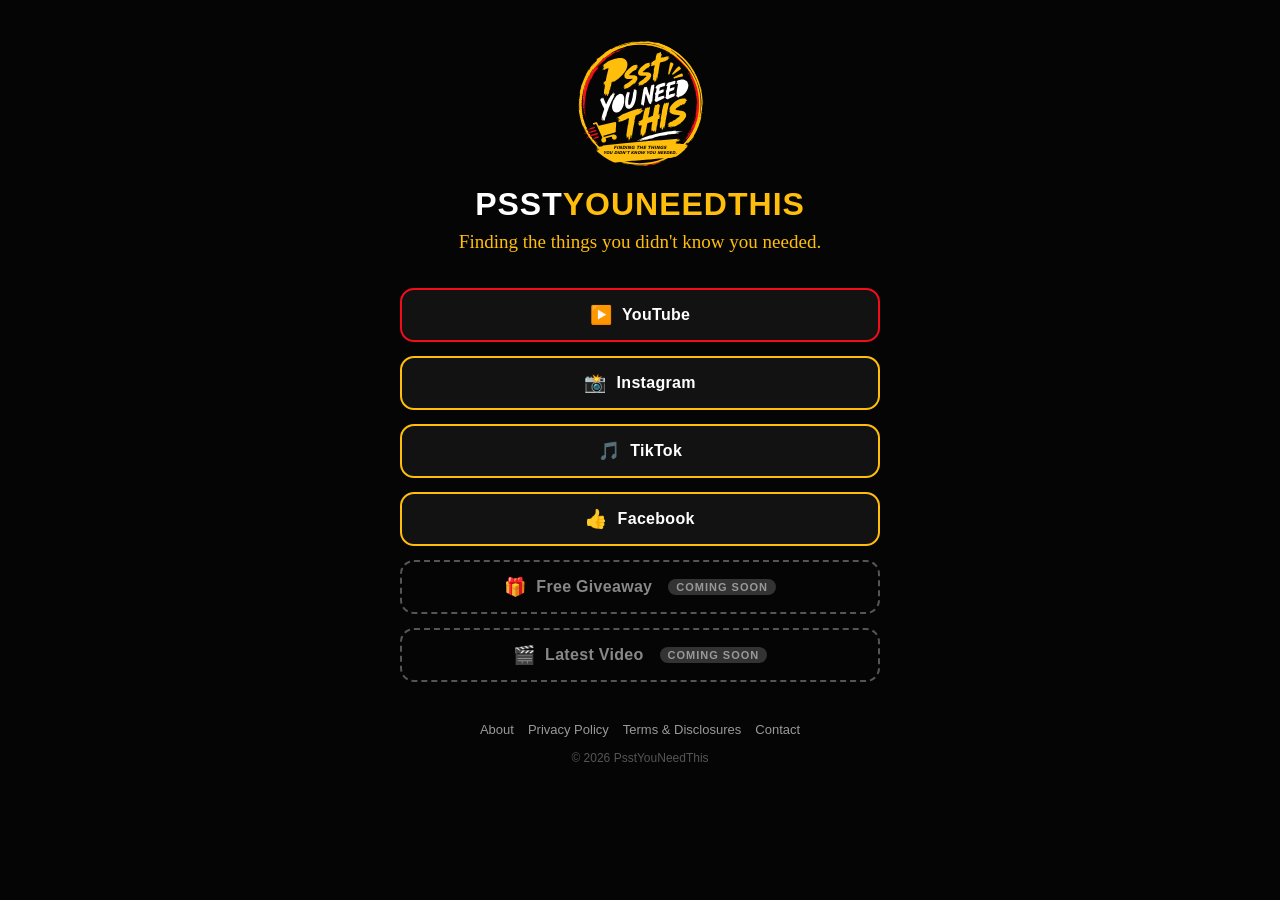
==== index.html @ d3fcefec "Add PsstYouNeedThis universal link page for GitHub Pages Link page (index.html) with real YouTube/In" ====
<!DOCTYPE html>
<html lang="en">
<head>
  <meta charset="UTF-8">
  <meta name="viewport" content="width=device-width, initial-scale=1.0">
  <title>PsstYouNeedThis — Links</title>
  <meta name="description" content="Finding the things you didn't know you needed. All our links in one place.">
  <link rel="icon" href="assets/PsstYouNeedThis_Master_Vector.svg" type="image/svg+xml">
  <link rel="stylesheet" href="assets/styles.css">
</head>
<body>
  <div class="wrap">
    <img class="logo" src="assets/PsstYouNeedThis_Master_Vector.svg" alt="PsstYouNeedThis logo">
    <h1 class="brand-name">Psst<span class="accent">YouNeedThis</span></h1>
    <p class="tagline">Finding the things you didn't know you needed.</p>

    <ul class="links">
      <li>
        <a class="link-btn red-accent" href="https://www.youtube.com/@Psstyouneedthis" target="_blank" rel="noopener">
          <span class="icon">▶️</span> YouTube
        </a>
      </li>
      <li>
        <a class="link-btn" href="https://www.instagram.com/Psstyouneedthis" target="_blank" rel="noopener">
          <span class="icon">📸</span> Instagram
        </a>
      </li>
      <li>
        <a class="link-btn" href="https://www.tiktok.com/@Psstyouneedthis" target="_blank" rel="noopener">
          <span class="icon">🎵</span> TikTok
        </a>
      </li>
      <li>
        <a class="link-btn" href="https://www.facebook.com/share/19ePddGNYh/" target="_blank" rel="noopener">
          <span class="icon">👍</span> Facebook
        </a>
      </li>
      <li>
        <a class="link-btn placeholder" href="#" aria-disabled="true" title="Free giveaway / email opt-in — not live yet">
          <span class="icon">🎁</span> Free Giveaway <span class="tag">Coming Soon</span>
        </a>
      </li>
      <li>
        <a class="link-btn placeholder" href="#" aria-disabled="true" title="Latest video — not live yet">
          <span class="icon">🎬</span> Latest Video <span class="tag">Coming Soon</span>
        </a>
      </li>
    </ul>

    <footer>
      <div class="footer-links">
        <a href="about.html">About</a>
        <a href="privacy.html">Privacy Policy</a>
        <a href="terms.html">Terms &amp; Disclosures</a>
        <a href="mailto:hello@psstyouneedthis.com">Contact</a>
      </div>
      <div class="copyright">&copy; <span id="year"></span> PsstYouNeedThis</div>
    </footer>
  </div>
  <script>document.getElementById('year').textContent = new Date().getFullYear();</script>
</body>
</html>
---- assets/styles.css ----
/* fonts import removed for test */

:root {
  --black: #050505;
  --gold: #FFBE0B;
  --red: #F20D19;
  --white: #FFFFFF;
  --card: #121212;
}

* { box-sizing: border-box; }

html, body {
  margin: 0;
  padding: 0;
  background: var(--black);
  color: var(--white);
  font-family: 'Inter', -apple-system, BlinkMacSystemFont, 'Segoe UI', sans-serif;
  overflow-x: hidden;
}

body {
  min-height: 100vh;
  display: flex;
  flex-direction: column;
  align-items: center;
  padding: 40px 20px 60px;
}

.wrap {
  width: 100%;
  max-width: 480px;
  min-width: 0;
  margin: 0 auto;
}

.logo {
  display: block;
  width: 128px;
  height: 128px;
  margin: 0 auto 18px;
  border-radius: 50%;
}

.brand-name {
  font-family: 'Archivo Black', sans-serif;
  text-transform: uppercase;
  font-size: clamp(20px, 6vw, 32px);
  letter-spacing: 1px;
  text-align: center;
  margin: 0 0 6px;
  color: var(--white);
  overflow-wrap: anywhere;
}

.brand-name .accent { color: var(--gold); }

.tagline {
  font-family: 'Permanent Marker', cursive;
  color: var(--gold);
  text-align: center;
  font-size: clamp(15px, 4vw, 19px);
  line-height: 1.4;
  margin: 0 0 32px;
  padding: 0 10px;
}

.links {
  list-style: none;
  padding: 0;
  margin: 0;
  display: flex;
  flex-direction: column;
  gap: 14px;
}

.link-btn {
  display: flex;
  align-items: center;
  justify-content: center;
  gap: 10px;
  width: 100%;
  padding: 16px 20px;
  border: 2px solid var(--gold);
  border-radius: 14px;
  background: var(--card);
  color: var(--white);
  text-decoration: none;
  font-weight: 700;
  font-size: 16px;
  letter-spacing: 0.3px;
  text-align: center;
  transition: background 0.15s ease, color 0.15s ease, transform 0.1s ease;
}

.link-btn:hover {
  background: var(--gold);
  color: var(--black);
  transform: translateY(-2px);
}

.link-btn:active { transform: translateY(0); }

.link-btn.red-accent { border-color: var(--red); }
.link-btn.red-accent:hover { background: var(--red); color: var(--white); }

.link-btn.placeholder {
  border-style: dashed;
  border-color: #555;
  background: transparent;
  color: #888;
  cursor: default;
}
.link-btn.placeholder:hover {
  background: transparent;
  color: #888;
  transform: none;
}
.link-btn .tag {
  font-size: 11px;
  text-transform: uppercase;
  letter-spacing: 1px;
  background: var(--red);
  color: var(--white);
  padding: 2px 8px;
  border-radius: 20px;
  margin-left: 6px;
}
.link-btn.placeholder .tag {
  background: #333;
  color: #999;
}

.icon { font-size: 18px; line-height: 1; }

footer {
  margin-top: 40px;
  text-align: center;
}

.footer-links {
  display: flex;
  flex-wrap: wrap;
  justify-content: center;
  gap: 14px;
  margin-bottom: 14px;
}

.footer-links a {
  color: #999;
  text-decoration: none;
  font-size: 13px;
}

.footer-links a:hover { color: var(--gold); }

.copyright {
  color: #555;
  font-size: 12px;
}

/* Legal pages */
.legal-page .wrap { max-width: 720px; }

.legal-page h1 {
  font-family: 'Archivo Black', sans-serif;
  color: var(--gold);
  text-transform: uppercase;
  font-size: clamp(22px, 5vw, 30px);
  margin-bottom: 6px;
}

.legal-page .updated {
  color: #888;
  font-size: 13px;
  margin-bottom: 32px;
}

.legal-page h2 {
  color: var(--white);
  font-size: 18px;
  margin-top: 32px;
  border-left: 3px solid var(--red);
  padding-left: 10px;
}

.legal-page p, .legal-page li {
  color: #ccc;
  line-height: 1.7;
  font-size: 15px;
}

.legal-page a { color: var(--gold); }

.back-link {
  display: inline-block;
  margin-bottom: 24px;
  color: var(--gold);
  text-decoration: none;
  font-weight: 600;
  font-size: 14px;
}
.back-link:hover { text-decoration: underline; }

.legal-note {
  margin-top: 48px;
  padding: 16px;
  border: 1px dashed #444;
  border-radius: 10px;
  color: #777;
  font-size: 13px;
  line-height: 1.6;
}
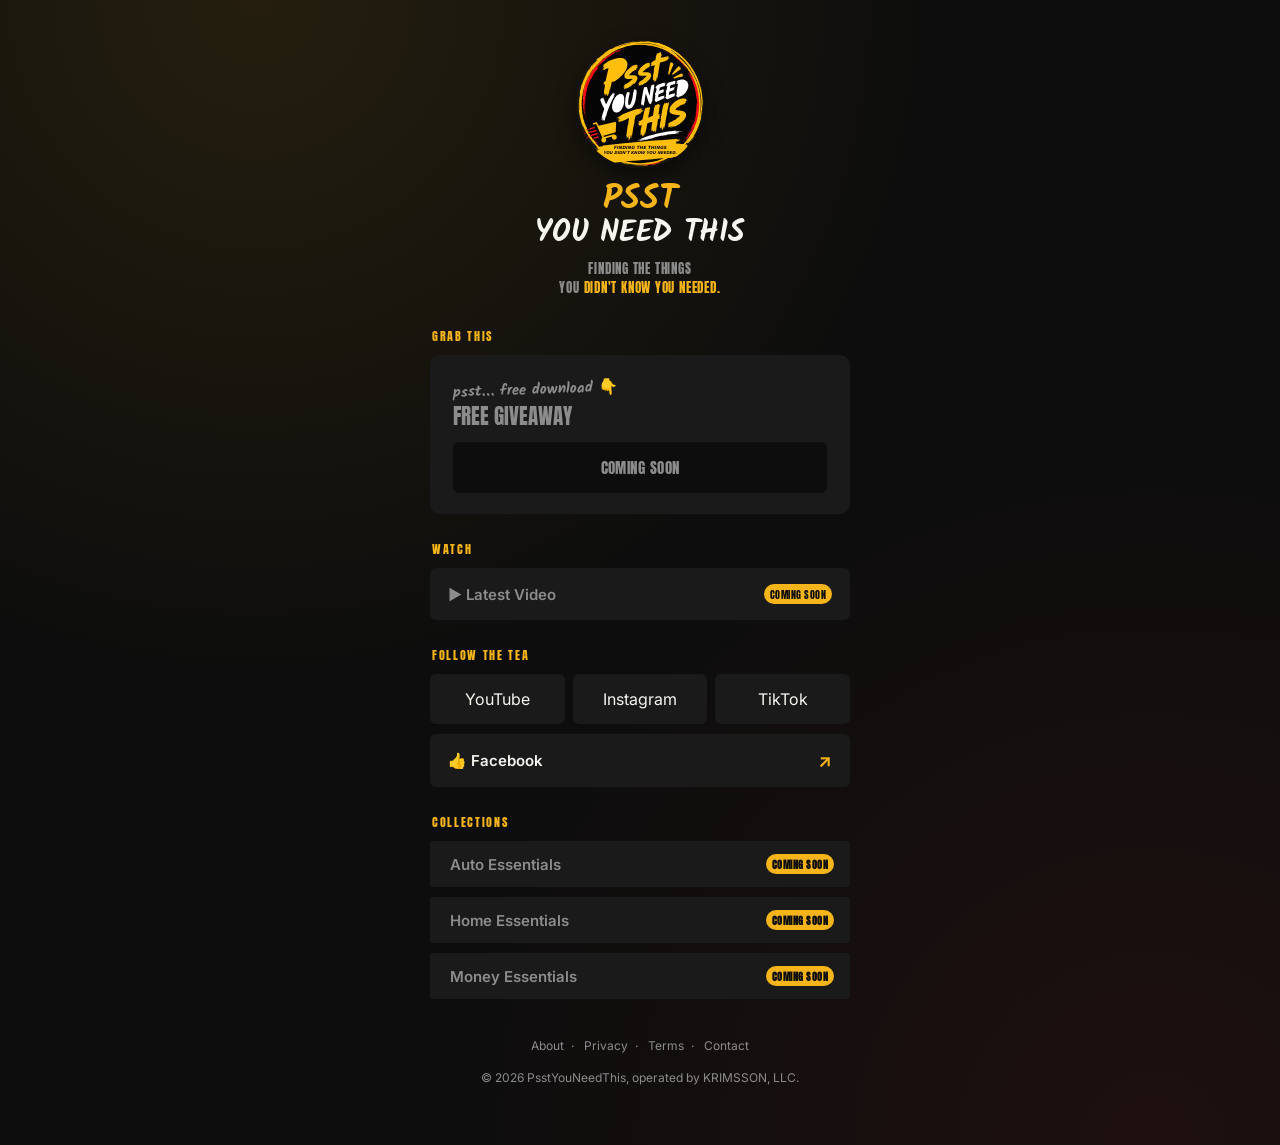
==== commit e4014103: "Redesign homepage with sticker-style layout, keep real links wired in Replaces the flat link-list in" ====
--- a/index.html
+++ b/index.html
@@ -1,61 +1,248 @@
 <!DOCTYPE html>
 <html lang="en">
 <head>
-  <meta charset="UTF-8">
-  <meta name="viewport" content="width=device-width, initial-scale=1.0">
-  <title>PsstYouNeedThis — Links</title>
-  <meta name="description" content="Finding the things you didn't know you needed. All our links in one place.">
-  <link rel="icon" href="assets/PsstYouNeedThis_Master_Vector.svg" type="image/svg+xml">
-  <link rel="stylesheet" href="assets/styles.css">
+<meta charset="UTF-8">
+<meta name="viewport" content="width=device-width, initial-scale=1.0">
+<title>PsstYouNeedThis — Links</title>
+<meta name="description" content="Finding the things you didn't know you needed. All our links in one place.">
+<link rel="icon" href="assets/PsstYouNeedThis_Master_Vector.svg" type="image/svg+xml">
+<link href="https://fonts.googleapis.com/css2?family=Anton&family=Kalam:wght@700&family=Inter:wght@500;600;700&display=swap" rel="stylesheet">
+<style>
+  :root {
+    --black: #0D0D0D;
+    --charcoal: #1A1A1A;
+    --gold: #F4B41A;
+    --red: #E8352B;
+    --white: #F7F5F0;
+    --gray: #8C8C8C;
+  }
+
+  * { box-sizing: border-box; margin: 0; padding: 0; }
+
+  body {
+    background: var(--black);
+    background-image:
+      radial-gradient(circle at 20% 0%, rgba(244,180,26,0.10), transparent 45%),
+      radial-gradient(circle at 90% 100%, rgba(232,53,43,0.08), transparent 45%);
+    font-family: 'Inter', sans-serif;
+    color: var(--white);
+    min-height: 100vh;
+    display: flex;
+    justify-content: center;
+    padding: 40px 18px 56px;
+  }
+
+  .page { width: 100%; max-width: 420px; }
+
+  /* --- Header --- */
+  .header { text-align: center; margin-bottom: 30px; }
+
+  .badge {
+    width: 128px; height: 128px;
+    margin: 0 auto 14px;
+    border-radius: 50%;
+    overflow: hidden;
+    box-shadow: 0 8px 20px rgba(0,0,0,0.5);
+  }
+  .badge img { width: 100%; height: 100%; object-fit: cover; display: block; }
+
+  .brand {
+    font-family: 'Kalam', cursive;
+    font-weight: 700;
+    font-size: 30px;
+    line-height: 1.05;
+    text-transform: uppercase;
+    letter-spacing: -0.01em;
+  }
+  .brand .psst { color: var(--gold); display: block; font-size: 34px; }
+  .brand .rest { color: var(--white); }
+
+  .tagline {
+    font-family: 'Anton', sans-serif;
+    text-transform: uppercase;
+    font-size: 13px;
+    letter-spacing: 0.06em;
+    margin-top: 10px;
+    color: var(--gray);
+  }
+  .tagline span { color: var(--gold); }
+
+  .eyebrow {
+    font-family: 'Anton', sans-serif;
+    font-size: 12px;
+    text-transform: uppercase;
+    letter-spacing: 0.14em;
+    color: var(--gold);
+    margin: 26px 0 10px 2px;
+  }
+
+  /* --- Primary CTA: torn-tag / sticker style --- */
+  .cta-card {
+    background: linear-gradient(135deg, var(--gold), #ffce4d);
+    color: var(--black);
+    border-radius: 10px;
+    padding: 20px 20px 18px;
+    position: relative;
+    box-shadow: 0 10px 26px rgba(244,180,26,0.25);
+    margin-bottom: 6px;
+    border: 3px solid var(--black);
+  }
+  .cta-card.disabled {
+    background: var(--charcoal);
+    color: var(--gray);
+    box-shadow: none;
+    border-color: var(--charcoal);
+  }
+
+  .cta-whisper {
+    font-family: 'Kalam', cursive;
+    font-weight: 700;
+    font-size: 15px;
+    transform: rotate(-2deg);
+    display: inline-block;
+    margin-bottom: 2px;
+  }
+
+  .cta-title {
+    font-family: 'Anton', sans-serif;
+    text-transform: uppercase;
+    font-size: 21px;
+    line-height: 1.15;
+    margin-bottom: 14px;
+  }
+
+  .cta-btn {
+    display: block; width: 100%;
+    background: var(--black); color: var(--gold);
+    text-decoration: none; text-align: center;
+    padding: 14px; border-radius: 6px;
+    font-family: 'Anton', sans-serif;
+    text-transform: uppercase;
+    font-size: 15px; letter-spacing: 0.03em;
+    transition: transform 0.15s ease, background 0.15s ease;
+  }
+  .cta-btn:hover { background: var(--red); color: var(--white); transform: translateY(-1px); }
+  .cta-btn.disabled {
+    background: var(--black); color: var(--gray);
+    cursor: default; pointer-events: none;
+  }
+
+  /* --- Standard link rows --- */
+  .link-list { display: flex; flex-direction: column; gap: 10px; }
+
+  .link-row {
+    display: flex; align-items: center; justify-content: space-between;
+    background: var(--charcoal);
+    border: 2px solid transparent;
+    border-radius: 6px;
+    padding: 14px 16px;
+    text-decoration: none; color: var(--white);
+    transition: border-color 0.15s ease, transform 0.15s ease;
+  }
+  .link-row:hover { border-color: var(--gold); transform: translateX(2px); }
+  .link-row.disabled {
+    color: var(--gray); pointer-events: none;
+  }
+  .link-row.disabled:hover { border-color: transparent; transform: none; }
+
+  .link-label { font-weight: 600; font-size: 15px; display: flex; align-items: center; gap: 0.5em; }
+  .link-arrow { color: var(--gold); font-size: 18px; font-weight: 700; }
+  .tag {
+    font-family: 'Anton', sans-serif;
+    font-size: 10px;
+    letter-spacing: 0.05em;
+    text-transform: uppercase;
+    color: var(--black);
+    background: var(--gold);
+    padding: 0.25em 0.6em;
+    border-radius: 999px;
+  }
+
+  .social-row { display: flex; gap: 8px; }
+  .social-row .link-row { flex: 1; justify-content: center; padding: 13px 6px; }
+  .social-row .link-label { font-size: 13px; }
+
+  /* --- Collection tags row (stamp style) --- */
+  .tag-btn {
+    display: flex; align-items: center; justify-content: space-between;
+    background: var(--charcoal);
+    border-left: 4px solid var(--red);
+    border-radius: 2px;
+    padding: 13px 16px;
+    text-decoration: none; color: var(--white);
+    font-weight: 600; font-size: 15px;
+    transition: border-color 0.15s ease, background 0.15s ease;
+  }
+  .tag-btn:hover { border-left-color: var(--gold); background: #232323; }
+  .tag-btn.disabled {
+    color: var(--gray); border-left-color: var(--charcoal); pointer-events: none;
+  }
+
+  /* --- Footer --- */
+  .footer {
+    margin-top: 36px; text-align: center;
+    font-size: 12px; color: var(--gray); line-height: 1.8;
+  }
+  .footer a { color: var(--gray); text-decoration: none; margin: 0 7px; }
+  .footer a:hover { color: var(--gold); }
+
+  @media (prefers-reduced-motion: reduce) {
+    .cta-btn, .link-row, .tag-btn { transition: none; }
+  }
+</style>
 </head>
 <body>
-  <div class="wrap">
-    <img class="logo" src="assets/PsstYouNeedThis_Master_Vector.svg" alt="PsstYouNeedThis logo">
-    <h1 class="brand-name">Psst<span class="accent">YouNeedThis</span></h1>
-    <p class="tagline">Finding the things you didn't know you needed.</p>
-
-    <ul class="links">
-      <li>
-        <a class="link-btn red-accent" href="https://www.youtube.com/@Psstyouneedthis" target="_blank" rel="noopener">
-          <span class="icon">▶️</span> YouTube
-        </a>
-      </li>
-      <li>
-        <a class="link-btn" href="https://www.instagram.com/Psstyouneedthis" target="_blank" rel="noopener">
-          <span class="icon">📸</span> Instagram
-        </a>
-      </li>
-      <li>
-        <a class="link-btn" href="https://www.tiktok.com/@Psstyouneedthis" target="_blank" rel="noopener">
-          <span class="icon">🎵</span> TikTok
-        </a>
-      </li>
-      <li>
-        <a class="link-btn" href="https://www.facebook.com/share/19ePddGNYh/" target="_blank" rel="noopener">
-          <span class="icon">👍</span> Facebook
-        </a>
-      </li>
-      <li>
-        <a class="link-btn placeholder" href="#" aria-disabled="true" title="Free giveaway / email opt-in — not live yet">
-          <span class="icon">🎁</span> Free Giveaway <span class="tag">Coming Soon</span>
-        </a>
-      </li>
-      <li>
-        <a class="link-btn placeholder" href="#" aria-disabled="true" title="Latest video — not live yet">
-          <span class="icon">🎬</span> Latest Video <span class="tag">Coming Soon</span>
-        </a>
-      </li>
-    </ul>
-
-    <footer>
-      <div class="footer-links">
-        <a href="about.html">About</a>
-        <a href="privacy.html">Privacy Policy</a>
-        <a href="terms.html">Terms &amp; Disclosures</a>
-        <a href="mailto:hello@psstyouneedthis.com">Contact</a>
-      </div>
-      <div class="copyright">&copy; <span id="year"></span> PsstYouNeedThis</div>
-    </footer>
+  <div class="page">
+
+    <div class="header">
+      <div class="badge"><img src="assets/PsstYouNeedThis_Master_Vector.svg" alt="PsstYouNeedThis logo"></div>
+      <div class="brand"><span class="psst">Psst</span><span class="rest">You Need This</span></div>
+      <div class="tagline">Finding the things<br>you <span>didn't know you needed.</span></div>
+    </div>
+
+    <div class="eyebrow">Grab This</div>
+    <div class="cta-card disabled">
+      <span class="cta-whisper">psst… free download 👇</span>
+      <div class="cta-title">Free Giveaway</div>
+      <span class="cta-btn disabled">Coming soon</span>
+    </div>
+
+    <div class="eyebrow">Watch</div>
+    <div class="link-list">
+      <a href="#" class="link-row disabled" aria-disabled="true" title="Latest video — not live yet">
+        <span class="link-label">▶ Latest Video</span>
+        <span class="tag">Coming Soon</span>
+      </a>
+    </div>
+
+    <div class="eyebrow">Follow The Tea</div>
+    <div class="social-row">
+      <a href="https://www.youtube.com/@Psstyouneedthis" target="_blank" rel="noopener" class="link-row">YouTube</a>
+      <a href="https://www.instagram.com/Psstyouneedthis" target="_blank" rel="noopener" class="link-row">Instagram</a>
+      <a href="https://www.tiktok.com/@Psstyouneedthis" target="_blank" rel="noopener" class="link-row">TikTok</a>
+    </div>
+    <div class="link-list" style="margin-top:10px;">
+      <a href="https://www.facebook.com/share/19ePddGNYh/" target="_blank" rel="noopener" class="link-row">
+        <span class="link-label">👍 Facebook</span>
+        <span class="link-arrow">↗</span>
+      </a>
+    </div>
+
+    <div class="eyebrow">Collections</div>
+    <div class="link-list">
+      <a href="#" class="tag-btn disabled" aria-disabled="true" title="Not live yet">Auto Essentials <span class="tag">Coming Soon</span></a>
+      <a href="#" class="tag-btn disabled" aria-disabled="true" title="Not live yet">Home Essentials <span class="tag">Coming Soon</span></a>
+      <a href="#" class="tag-btn disabled" aria-disabled="true" title="Not live yet">Money Essentials <span class="tag">Coming Soon</span></a>
+    </div>
+
+    <div class="footer">
+      <a href="about.html">About</a>·
+      <a href="privacy.html">Privacy</a>·
+      <a href="terms.html">Terms</a>·
+      <a href="mailto:hello@psstyouneedthis.com">Contact</a>
+      <div style="margin-top:10px;">&copy; <span id="year"></span> PsstYouNeedThis, operated by KRIMSSON, LLC.</div>
+    </div>
+
   </div>
   <script>document.getElementById('year').textContent = new Date().getFullYear();</script>
 </body>
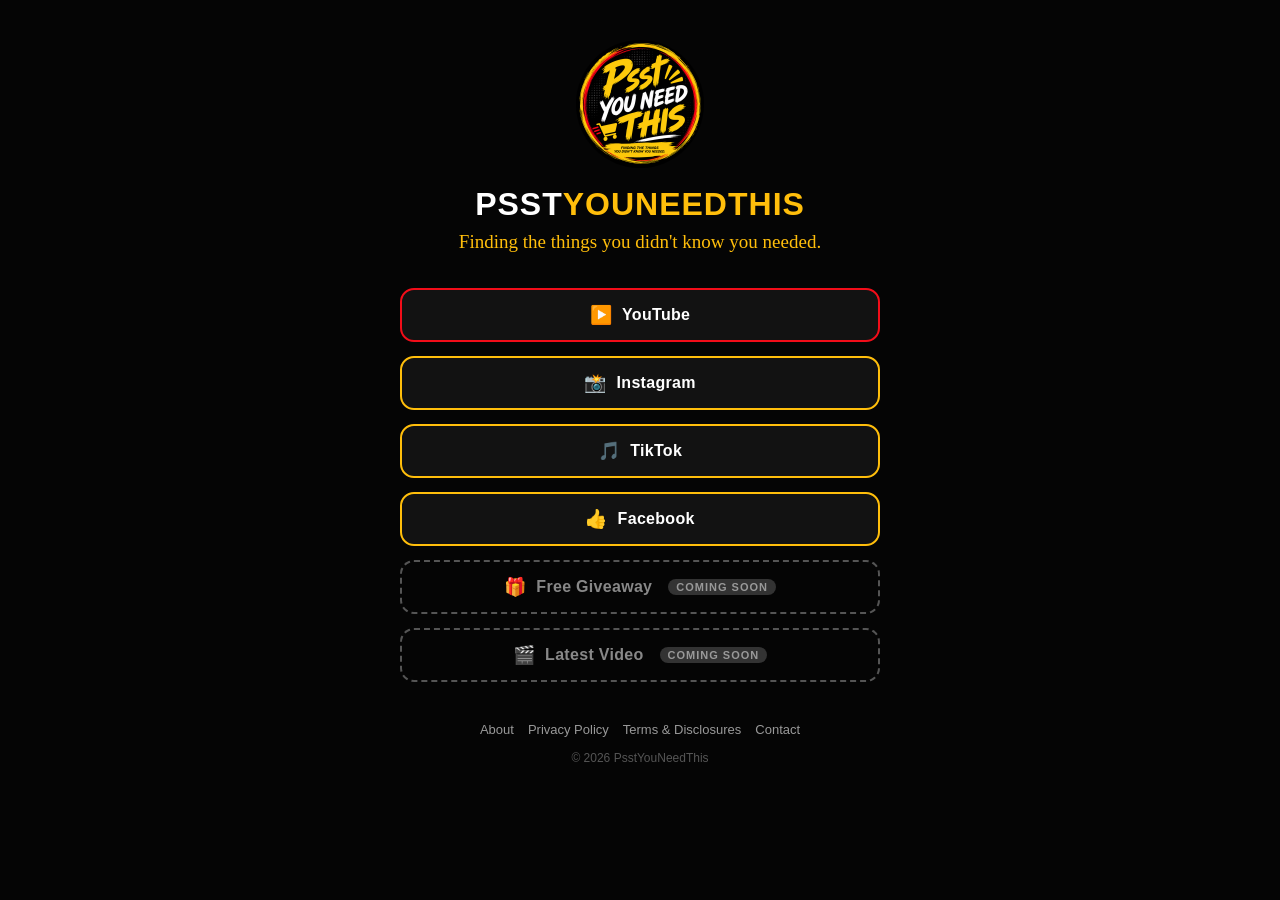
==== commit 572ffb27: "Replace logo with corrected artwork (fixed broken P counter) The previous SVG logo had a broken 'P' " ====
--- a/index.html
+++ b/index.html
@@ -1,248 +1,61 @@
 <!DOCTYPE html>
 <html lang="en">
 <head>
-<meta charset="UTF-8">
-<meta name="viewport" content="width=device-width, initial-scale=1.0">
-<title>PsstYouNeedThis — Links</title>
-<meta name="description" content="Finding the things you didn't know you needed. All our links in one place.">
-<link rel="icon" href="assets/PsstYouNeedThis_Master_Vector.svg" type="image/svg+xml">
-<link href="https://fonts.googleapis.com/css2?family=Anton&family=Kalam:wght@700&family=Inter:wght@500;600;700&display=swap" rel="stylesheet">
-<style>
-  :root {
-    --black: #0D0D0D;
-    --charcoal: #1A1A1A;
-    --gold: #F4B41A;
-    --red: #E8352B;
-    --white: #F7F5F0;
-    --gray: #8C8C8C;
-  }
-
-  * { box-sizing: border-box; margin: 0; padding: 0; }
-
-  body {
-    background: var(--black);
-    background-image:
-      radial-gradient(circle at 20% 0%, rgba(244,180,26,0.10), transparent 45%),
-      radial-gradient(circle at 90% 100%, rgba(232,53,43,0.08), transparent 45%);
-    font-family: 'Inter', sans-serif;
-    color: var(--white);
-    min-height: 100vh;
-    display: flex;
-    justify-content: center;
-    padding: 40px 18px 56px;
-  }
-
-  .page { width: 100%; max-width: 420px; }
-
-  /* --- Header --- */
-  .header { text-align: center; margin-bottom: 30px; }
-
-  .badge {
-    width: 128px; height: 128px;
-    margin: 0 auto 14px;
-    border-radius: 50%;
-    overflow: hidden;
-    box-shadow: 0 8px 20px rgba(0,0,0,0.5);
-  }
-  .badge img { width: 100%; height: 100%; object-fit: cover; display: block; }
-
-  .brand {
-    font-family: 'Kalam', cursive;
-    font-weight: 700;
-    font-size: 30px;
-    line-height: 1.05;
-    text-transform: uppercase;
-    letter-spacing: -0.01em;
-  }
-  .brand .psst { color: var(--gold); display: block; font-size: 34px; }
-  .brand .rest { color: var(--white); }
-
-  .tagline {
-    font-family: 'Anton', sans-serif;
-    text-transform: uppercase;
-    font-size: 13px;
-    letter-spacing: 0.06em;
-    margin-top: 10px;
-    color: var(--gray);
-  }
-  .tagline span { color: var(--gold); }
-
-  .eyebrow {
-    font-family: 'Anton', sans-serif;
-    font-size: 12px;
-    text-transform: uppercase;
-    letter-spacing: 0.14em;
-    color: var(--gold);
-    margin: 26px 0 10px 2px;
-  }
-
-  /* --- Primary CTA: torn-tag / sticker style --- */
-  .cta-card {
-    background: linear-gradient(135deg, var(--gold), #ffce4d);
-    color: var(--black);
-    border-radius: 10px;
-    padding: 20px 20px 18px;
-    position: relative;
-    box-shadow: 0 10px 26px rgba(244,180,26,0.25);
-    margin-bottom: 6px;
-    border: 3px solid var(--black);
-  }
-  .cta-card.disabled {
-    background: var(--charcoal);
-    color: var(--gray);
-    box-shadow: none;
-    border-color: var(--charcoal);
-  }
-
-  .cta-whisper {
-    font-family: 'Kalam', cursive;
-    font-weight: 700;
-    font-size: 15px;
-    transform: rotate(-2deg);
-    display: inline-block;
-    margin-bottom: 2px;
-  }
-
-  .cta-title {
-    font-family: 'Anton', sans-serif;
-    text-transform: uppercase;
-    font-size: 21px;
-    line-height: 1.15;
-    margin-bottom: 14px;
-  }
-
-  .cta-btn {
-    display: block; width: 100%;
-    background: var(--black); color: var(--gold);
-    text-decoration: none; text-align: center;
-    padding: 14px; border-radius: 6px;
-    font-family: 'Anton', sans-serif;
-    text-transform: uppercase;
-    font-size: 15px; letter-spacing: 0.03em;
-    transition: transform 0.15s ease, background 0.15s ease;
-  }
-  .cta-btn:hover { background: var(--red); color: var(--white); transform: translateY(-1px); }
-  .cta-btn.disabled {
-    background: var(--black); color: var(--gray);
-    cursor: default; pointer-events: none;
-  }
-
-  /* --- Standard link rows --- */
-  .link-list { display: flex; flex-direction: column; gap: 10px; }
-
-  .link-row {
-    display: flex; align-items: center; justify-content: space-between;
-    background: var(--charcoal);
-    border: 2px solid transparent;
-    border-radius: 6px;
-    padding: 14px 16px;
-    text-decoration: none; color: var(--white);
-    transition: border-color 0.15s ease, transform 0.15s ease;
-  }
-  .link-row:hover { border-color: var(--gold); transform: translateX(2px); }
-  .link-row.disabled {
-    color: var(--gray); pointer-events: none;
-  }
-  .link-row.disabled:hover { border-color: transparent; transform: none; }
-
-  .link-label { font-weight: 600; font-size: 15px; display: flex; align-items: center; gap: 0.5em; }
-  .link-arrow { color: var(--gold); font-size: 18px; font-weight: 700; }
-  .tag {
-    font-family: 'Anton', sans-serif;
-    font-size: 10px;
-    letter-spacing: 0.05em;
-    text-transform: uppercase;
-    color: var(--black);
-    background: var(--gold);
-    padding: 0.25em 0.6em;
-    border-radius: 999px;
-  }
-
-  .social-row { display: flex; gap: 8px; }
-  .social-row .link-row { flex: 1; justify-content: center; padding: 13px 6px; }
-  .social-row .link-label { font-size: 13px; }
-
-  /* --- Collection tags row (stamp style) --- */
-  .tag-btn {
-    display: flex; align-items: center; justify-content: space-between;
-    background: var(--charcoal);
-    border-left: 4px solid var(--red);
-    border-radius: 2px;
-    padding: 13px 16px;
-    text-decoration: none; color: var(--white);
-    font-weight: 600; font-size: 15px;
-    transition: border-color 0.15s ease, background 0.15s ease;
-  }
-  .tag-btn:hover { border-left-color: var(--gold); background: #232323; }
-  .tag-btn.disabled {
-    color: var(--gray); border-left-color: var(--charcoal); pointer-events: none;
-  }
-
-  /* --- Footer --- */
-  .footer {
-    margin-top: 36px; text-align: center;
-    font-size: 12px; color: var(--gray); line-height: 1.8;
-  }
-  .footer a { color: var(--gray); text-decoration: none; margin: 0 7px; }
-  .footer a:hover { color: var(--gold); }
-
-  @media (prefers-reduced-motion: reduce) {
-    .cta-btn, .link-row, .tag-btn { transition: none; }
-  }
-</style>
+  <meta charset="UTF-8">
+  <meta name="viewport" content="width=device-width, initial-scale=1.0">
+  <title>PsstYouNeedThis — Links</title>
+  <meta name="description" content="Finding the things you didn't know you needed. All our links in one place.">
+  <link rel="icon" href="assets/PsstYouNeedThis_Master_Logo.png" type="image/png">
+  <link rel="stylesheet" href="assets/styles.css">
 </head>
 <body>
-  <div class="page">
+  <div class="wrap">
+    <img class="logo" src="assets/PsstYouNeedThis_Master_Logo.png" alt="PsstYouNeedThis logo">
+    <h1 class="brand-name">Psst<span class="accent">YouNeedThis</span></h1>
+    <p class="tagline">Finding the things you didn't know you needed.</p>
 
-    <div class="header">
-      <div class="badge"><img src="assets/PsstYouNeedThis_Master_Vector.svg" alt="PsstYouNeedThis logo"></div>
-      <div class="brand"><span class="psst">Psst</span><span class="rest">You Need This</span></div>
-      <div class="tagline">Finding the things<br>you <span>didn't know you needed.</span></div>
-    </div>
+    <ul class="links">
+      <li>
+        <a class="link-btn red-accent" href="https://www.youtube.com/@Psstyouneedthis" target="_blank" rel="noopener">
+          <span class="icon">▶️</span> YouTube
+        </a>
+      </li>
+      <li>
+        <a class="link-btn" href="https://www.instagram.com/Psstyouneedthis" target="_blank" rel="noopener">
+          <span class="icon">📸</span> Instagram
+        </a>
+      </li>
+      <li>
+        <a class="link-btn" href="https://www.tiktok.com/@Psstyouneedthis" target="_blank" rel="noopener">
+          <span class="icon">🎵</span> TikTok
+        </a>
+      </li>
+      <li>
+        <a class="link-btn" href="https://www.facebook.com/share/19ePddGNYh/" target="_blank" rel="noopener">
+          <span class="icon">👍</span> Facebook
+        </a>
+      </li>
+      <li>
+        <a class="link-btn placeholder" href="#" aria-disabled="true" title="Free giveaway / email opt-in — not live yet">
+          <span class="icon">🎁</span> Free Giveaway <span class="tag">Coming Soon</span>
+        </a>
+      </li>
+      <li>
+        <a class="link-btn placeholder" href="#" aria-disabled="true" title="Latest video — not live yet">
+          <span class="icon">🎬</span> Latest Video <span class="tag">Coming Soon</span>
+        </a>
+      </li>
+    </ul>
 
-    <div class="eyebrow">Grab This</div>
-    <div class="cta-card disabled">
-      <span class="cta-whisper">psst… free download 👇</span>
-      <div class="cta-title">Free Giveaway</div>
-      <span class="cta-btn disabled">Coming soon</span>
-    </div>
-
-    <div class="eyebrow">Watch</div>
-    <div class="link-list">
-      <a href="#" class="link-row disabled" aria-disabled="true" title="Latest video — not live yet">
-        <span class="link-label">▶ Latest Video</span>
-        <span class="tag">Coming Soon</span>
-      </a>
-    </div>
-
-    <div class="eyebrow">Follow The Tea</div>
-    <div class="social-row">
-      <a href="https://www.youtube.com/@Psstyouneedthis" target="_blank" rel="noopener" class="link-row">YouTube</a>
-      <a href="https://www.instagram.com/Psstyouneedthis" target="_blank" rel="noopener" class="link-row">Instagram</a>
-      <a href="https://www.tiktok.com/@Psstyouneedthis" target="_blank" rel="noopener" class="link-row">TikTok</a>
-    </div>
-    <div class="link-list" style="margin-top:10px;">
-      <a href="https://www.facebook.com/share/19ePddGNYh/" target="_blank" rel="noopener" class="link-row">
-        <span class="link-label">👍 Facebook</span>
-        <span class="link-arrow">↗</span>
-      </a>
-    </div>
-
-    <div class="eyebrow">Collections</div>
-    <div class="link-list">
-      <a href="#" class="tag-btn disabled" aria-disabled="true" title="Not live yet">Auto Essentials <span class="tag">Coming Soon</span></a>
-      <a href="#" class="tag-btn disabled" aria-disabled="true" title="Not live yet">Home Essentials <span class="tag">Coming Soon</span></a>
-      <a href="#" class="tag-btn disabled" aria-disabled="true" title="Not live yet">Money Essentials <span class="tag">Coming Soon</span></a>
-    </div>
-
-    <div class="footer">
-      <a href="about.html">About</a>·
-      <a href="privacy.html">Privacy</a>·
-      <a href="terms.html">Terms</a>·
-      <a href="mailto:hello@psstyouneedthis.com">Contact</a>
-      <div style="margin-top:10px;">&copy; <span id="year"></span> PsstYouNeedThis, operated by KRIMSSON, LLC.</div>
-    </div>
-
+    <footer>
+      <div class="footer-links">
+        <a href="about.html">About</a>
+        <a href="privacy.html">Privacy Policy</a>
+        <a href="terms.html">Terms &amp; Disclosures</a>
+        <a href="mailto:hello@psstyouneedthis.com">Contact</a>
+      </div>
+      <div class="copyright">&copy; <span id="year"></span> PsstYouNeedThis</div>
+    </footer>
   </div>
   <script>document.getElementById('year').textContent = new Date().getFullYear();</script>
 </body>
--- a/assets/styles.css
+++ b/assets/styles.css
@@ -0,0 +1,213 @@
+/* fonts import removed for test */
+
+:root {
+  --black: #050505;
+  --gold: #FFBE0B;
+  --red: #F20D19;
+  --white: #FFFFFF;
+  --card: #121212;
+}
+
+* { box-sizing: border-box; }
+
+html, body {
+  margin: 0;
+  padding: 0;
+  background: var(--black);
+  color: var(--white);
+  font-family: 'Inter', -apple-system, BlinkMacSystemFont, 'Segoe UI', sans-serif;
+  overflow-x: hidden;
+}
+
+body {
+  min-height: 100vh;
+  display: flex;
+  flex-direction: column;
+  align-items: center;
+  padding: 40px 20px 60px;
+}
+
+.wrap {
+  width: 100%;
+  max-width: 480px;
+  min-width: 0;
+  margin: 0 auto;
+}
+
+.logo {
+  display: block;
+  width: 128px;
+  height: 128px;
+  margin: 0 auto 18px;
+  border-radius: 50%;
+}
+
+.brand-name {
+  font-family: 'Archivo Black', sans-serif;
+  text-transform: uppercase;
+  font-size: clamp(20px, 6vw, 32px);
+  letter-spacing: 1px;
+  text-align: center;
+  margin: 0 0 6px;
+  color: var(--white);
+  overflow-wrap: anywhere;
+}
+
+.brand-name .accent { color: var(--gold); }
+
+.tagline {
+  font-family: 'Permanent Marker', cursive;
+  color: var(--gold);
+  text-align: center;
+  font-size: clamp(15px, 4vw, 19px);
+  line-height: 1.4;
+  margin: 0 0 32px;
+  padding: 0 10px;
+}
+
+.links {
+  list-style: none;
+  padding: 0;
+  margin: 0;
+  display: flex;
+  flex-direction: column;
+  gap: 14px;
+}
+
+.link-btn {
+  display: flex;
+  align-items: center;
+  justify-content: center;
+  gap: 10px;
+  width: 100%;
+  padding: 16px 20px;
+  border: 2px solid var(--gold);
+  border-radius: 14px;
+  background: var(--card);
+  color: var(--white);
+  text-decoration: none;
+  font-weight: 700;
+  font-size: 16px;
+  letter-spacing: 0.3px;
+  text-align: center;
+  transition: background 0.15s ease, color 0.15s ease, transform 0.1s ease;
+}
+
+.link-btn:hover {
+  background: var(--gold);
+  color: var(--black);
+  transform: translateY(-2px);
+}
+
+.link-btn:active { transform: translateY(0); }
+
+.link-btn.red-accent { border-color: var(--red); }
+.link-btn.red-accent:hover { background: var(--red); color: var(--white); }
+
+.link-btn.placeholder {
+  border-style: dashed;
+  border-color: #555;
+  background: transparent;
+  color: #888;
+  cursor: default;
+}
+.link-btn.placeholder:hover {
+  background: transparent;
+  color: #888;
+  transform: none;
+}
+.link-btn .tag {
+  font-size: 11px;
+  text-transform: uppercase;
+  letter-spacing: 1px;
+  background: var(--red);
+  color: var(--white);
+  padding: 2px 8px;
+  border-radius: 20px;
+  margin-left: 6px;
+}
+.link-btn.placeholder .tag {
+  background: #333;
+  color: #999;
+}
+
+.icon { font-size: 18px; line-height: 1; }
+
+footer {
+  margin-top: 40px;
+  text-align: center;
+}
+
+.footer-links {
+  display: flex;
+  flex-wrap: wrap;
+  justify-content: center;
+  gap: 14px;
+  margin-bottom: 14px;
+}
+
+.footer-links a {
+  color: #999;
+  text-decoration: none;
+  font-size: 13px;
+}
+
+.footer-links a:hover { color: var(--gold); }
+
+.copyright {
+  color: #555;
+  font-size: 12px;
+}
+
+/* Legal pages */
+.legal-page .wrap { max-width: 720px; }
+
+.legal-page h1 {
+  font-family: 'Archivo Black', sans-serif;
+  color: var(--gold);
+  text-transform: uppercase;
+  font-size: clamp(22px, 5vw, 30px);
+  margin-bottom: 6px;
+}
+
+.legal-page .updated {
+  color: #888;
+  font-size: 13px;
+  margin-bottom: 32px;
+}
+
+.legal-page h2 {
+  color: var(--white);
+  font-size: 18px;
+  margin-top: 32px;
+  border-left: 3px solid var(--red);
+  padding-left: 10px;
+}
+
+.legal-page p, .legal-page li {
+  color: #ccc;
+  line-height: 1.7;
+  font-size: 15px;
+}
+
+.legal-page a { color: var(--gold); }
+
+.back-link {
+  display: inline-block;
+  margin-bottom: 24px;
+  color: var(--gold);
+  text-decoration: none;
+  font-weight: 600;
+  font-size: 14px;
+}
+.back-link:hover { text-decoration: underline; }
+
+.legal-note {
+  margin-top: 48px;
+  padding: 16px;
+  border: 1px dashed #444;
+  border-radius: 10px;
+  color: #777;
+  font-size: 13px;
+  line-height: 1.6;
+}
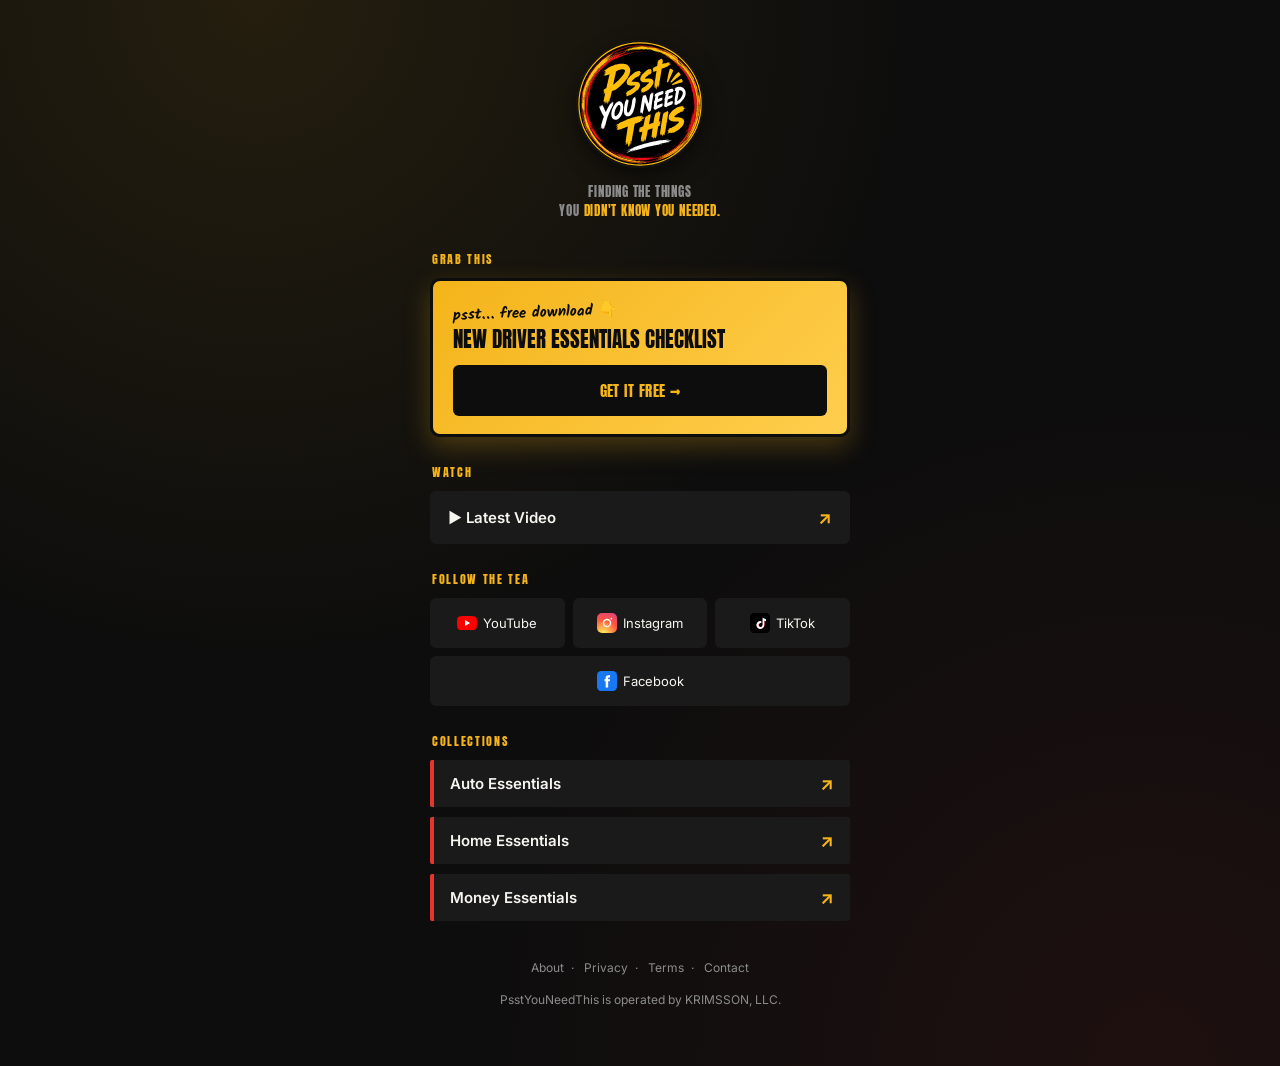
==== commit 1b9e2d86: "Redesign link page with new brand-icon based layout Replace the link page with the new design: card-" ====
--- a/index.html
+++ b/index.html
@@ -1,62 +1,430 @@
 <!DOCTYPE html>
 <html lang="en">
 <head>
-  <meta charset="UTF-8">
-  <meta name="viewport" content="width=device-width, initial-scale=1.0">
-  <title>PsstYouNeedThis — Links</title>
-  <meta name="description" content="Finding the things you didn't know you needed. All our links in one place.">
-  <link rel="icon" href="assets/PsstYouNeedThis_Master_Logo.png" type="image/png">
-  <link rel="stylesheet" href="assets/styles.css">
+<meta charset="UTF-8">
+<meta name="viewport" content="width=device-width, initial-scale=1.0">
+<title>PsstYouNeedThis — Links</title>
+<meta name="description" content="Finding the things you didn't know you needed. All our links in one place.">
+<link rel="icon" href="assets/PsstYouNeedThis_Master_Logo.png" type="image/png">
+<link href="https://fonts.googleapis.com/css2?family=Anton&family=Kalam:wght@700&family=Inter:wght@500;600;700&display=swap" rel="stylesheet">
+<style>
+  :root {
+    --black: #0D0D0D;
+    --charcoal: #1A1A1A;
+    --gold: #F4B41A;
+    --red: #E8352B;
+    --white: #F7F5F0;
+    --gray: #8C8C8C;
+  }
+
+  * { box-sizing: border-box; margin: 0; padding: 0; }
+
+  body {
+    background: var(--black);
+    background-image:
+      radial-gradient(circle at 20% 0%, rgba(244,180,26,0.10), transparent 45%),
+      radial-gradient(circle at 90% 100%, rgba(232,53,43,0.08), transparent 45%);
+    font-family: 'Inter', sans-serif;
+    color: var(--white);
+    min-height: 100vh;
+    display: flex;
+    justify-content: center;
+    padding: 40px 18px 56px;
+    overflow-x: hidden;
+  }
+
+  .page { width: 100%; max-width: 420px; min-width: 0; }
+
+  /* --- Header --- */
+  .header { text-align: center; margin-bottom: 30px; }
+
+  .badge {
+    width: 128px; height: 128px;
+    margin: 0 auto 14px;
+    border-radius: 50%;
+    overflow: hidden;
+    box-shadow: 0 8px 20px rgba(0,0,0,0.5);
+  }
+  .badge img { width: 100%; height: 100%; object-fit: cover; display: block; }
+  .badge svg { width: 100%; height: 100%; display: block; }
+
+  .brand {
+    font-family: 'Kalam', cursive;
+    font-weight: 700;
+    font-size: 30px;
+    line-height: 1.05;
+    text-transform: uppercase;
+    letter-spacing: -0.01em;
+  }
+  .brand .psst { color: var(--gold); display: block; font-size: 34px; }
+  .brand .rest { color: var(--white); }
+
+  .tagline {
+    font-family: 'Anton', sans-serif;
+    text-transform: uppercase;
+    font-size: 13px;
+    letter-spacing: 0.06em;
+    margin-top: 10px;
+    color: var(--gray);
+  }
+  .tagline span { color: var(--gold); }
+
+  .eyebrow {
+    font-family: 'Anton', sans-serif;
+    font-size: 12px;
+    text-transform: uppercase;
+    letter-spacing: 0.14em;
+    color: var(--gold);
+    margin: 26px 0 10px 2px;
+  }
+
+  /* --- Primary CTA: torn-tag / sticker style --- */
+  .cta-card {
+    background: linear-gradient(135deg, var(--gold), #ffce4d);
+    color: var(--black);
+    border-radius: 10px;
+    padding: 20px 20px 18px;
+    position: relative;
+    box-shadow: 0 10px 26px rgba(244,180,26,0.25);
+    margin-bottom: 6px;
+    border: 3px solid var(--black);
+  }
+
+  .cta-whisper {
+    font-family: 'Kalam', cursive;
+    font-weight: 700;
+    font-size: 15px;
+    transform: rotate(-2deg);
+    display: inline-block;
+    margin-bottom: 2px;
+  }
+
+  .cta-title {
+    font-family: 'Anton', sans-serif;
+    text-transform: uppercase;
+    font-size: 21px;
+    line-height: 1.15;
+    margin-bottom: 14px;
+  }
+
+  .cta-btn {
+    display: block; width: 100%;
+    background: var(--black); color: var(--gold);
+    text-decoration: none; text-align: center;
+    padding: 14px; border-radius: 6px;
+    font-family: 'Anton', sans-serif;
+    text-transform: uppercase;
+    font-size: 15px; letter-spacing: 0.03em;
+    transition: transform 0.15s ease, background 0.15s ease;
+  }
+  .cta-btn:hover { background: var(--red); color: var(--white); transform: translateY(-1px); }
+
+  /* --- Standard link rows --- */
+  .link-list { display: flex; flex-direction: column; gap: 10px; }
+
+  .link-row {
+    display: flex; align-items: center; justify-content: space-between;
+    background: var(--charcoal);
+    border: 2px solid transparent;
+    border-radius: 6px;
+    padding: 14px 16px;
+    text-decoration: none; color: var(--white);
+    transition: border-color 0.15s ease, transform 0.15s ease;
+  }
+  .link-row:hover { border-color: var(--gold); transform: translateX(2px); }
+
+  .link-label { font-weight: 600; font-size: 15px; }
+  .link-arrow { color: var(--gold); font-size: 18px; font-weight: 700; }
+
+  .social-row { display: flex; gap: 8px; }
+  .social-row .link-row {
+    flex: 1; min-width: 0; justify-content: center; padding: 13px 6px; gap: 6px;
+    font-size: 13px; white-space: nowrap; overflow: hidden; text-overflow: ellipsis;
+  }
+  .social-row .link-label { font-size: 13px; }
+  .brand-icon { width: 20px; height: 20px; flex-shrink: 0; }
+
+  /* --- Collection tags row (stamp style) --- */
+  .tag-btn {
+    display: flex; align-items: center; justify-content: space-between;
+    background: var(--charcoal);
+    border-left: 4px solid var(--red);
+    border-radius: 2px;
+    padding: 13px 16px;
+    text-decoration: none; color: var(--white);
+    font-weight: 600; font-size: 15px;
+    transition: border-color 0.15s ease, background 0.15s ease;
+  }
+  .tag-btn:hover { border-left-color: var(--gold); background: #232323; }
+
+  /* --- Footer --- */
+  .footer {
+    margin-top: 36px; text-align: center;
+    font-size: 12px; color: var(--gray); line-height: 1.8;
+  }
+  .footer a { color: var(--gray); text-decoration: none; margin: 0 7px; }
+  .footer a:hover { color: var(--gold); }
+
+  @media (prefers-reduced-motion: reduce) {
+    .cta-btn, .link-row, .tag-btn { transition: none; }
+  }
+</style>
 </head>
 <body>
-  <div class="wrap">
-    <img class="logo" src="assets/PsstYouNeedThis_Master_Logo.png" alt="PsstYouNeedThis logo">
-    <h1 class="brand-name">Psst<span class="accent">YouNeedThis</span></h1>
-    <p class="tagline">Finding the things you didn't know you needed.</p>
-
-    <ul class="links">
-      <li>
-        <a class="link-btn red-accent" href="https://www.youtube.com/@Psstyouneedthis" target="_blank" rel="noopener">
-          <span class="icon">▶️</span> YouTube
-        </a>
-      </li>
-      <li>
-        <a class="link-btn" href="https://www.instagram.com/Psstyouneedthis" target="_blank" rel="noopener">
-          <span class="icon">📸</span> Instagram
-        </a>
-      </li>
-      <li>
-        <a class="link-btn" href="https://www.tiktok.com/@Psstyouneedthis" target="_blank" rel="noopener">
-          <span class="icon">🎵</span> TikTok
-        </a>
-      </li>
-      <li>
-        <a class="link-btn" href="https://www.facebook.com/share/19ePddGNYh/" target="_blank" rel="noopener">
-          <span class="icon">👍</span> Facebook
-        </a>
-      </li>
-      <li>
-        <a class="link-btn placeholder" href="#" aria-disabled="true" title="Free giveaway / email opt-in — not live yet">
-          <span class="icon">🎁</span> Free Giveaway <span class="tag">Coming Soon</span>
-        </a>
-      </li>
-      <li>
-        <a class="link-btn placeholder" href="#" aria-disabled="true" title="Latest video — not live yet">
-          <span class="icon">🎬</span> Latest Video <span class="tag">Coming Soon</span>
-        </a>
-      </li>
-    </ul>
-
-    <footer>
-      <div class="footer-links">
-        <a href="about.html">About</a>
-        <a href="privacy.html">Privacy Policy</a>
-        <a href="terms.html">Terms &amp; Disclosures</a>
-        <a href="mailto:hello@psstyouneedthis.com">Contact</a>
-      </div>
-      <div class="copyright">&copy; <span id="year"></span> PsstYouNeedThis</div>
-    </footer>
+  <div class="page">
+
+    <div class="header">
+      <div class="badge"><?xml version="1.0" encoding="UTF-8"?>
+<svg xmlns="http://www.w3.org/2000/svg" width="2000" height="2000" viewBox="0 0 2000 2000">
+<title>PsstYouNeedThis Master Logo — vector reconstruction</title>
+<desc>Reconstructed from supplied artwork. Yellow, red and white brush lettering with circular distressed ring and halftone detail.</desc>
+<circle cx="1000" cy="1000" r="955" fill="#000000"/>
+<path d="M 1653.65,734.38 1636.72,730.47 1652.34,734.38 1665.36,740.89 1678.39,750.00 1696.61,769.53 1707.03,789.06 1709.64,796.88 1709.64,800.78 1710.94,802.08 1710.94,805.99 1712.24,807.29 1712.24,815.10 1713.54,816.41 1713.54,838.54 1712.24,839.84 1710.94,856.77 1709.64,858.07 1709.64,861.98 1707.03,869.79 1704.43,873.70 1703.12,880.21 1688.80,908.85 1674.48,929.69 1652.34,955.73 1623.70,983.07 1602.86,1000.00 1600.26,998.70 1608.07,990.89 1604.17,992.19 1595.05,1000.00 1587.24,1003.91 1580.73,1009.11 1576.82,1009.11 1574.22,1013.02 1557.29,1022.14 1553.39,1020.83 1557.29,1018.23 1555.99,1015.62 1558.59,1011.72 1554.69,1013.02 1553.39,1011.72 1553.39,1007.81 1548.18,1010.42 1544.27,1010.42 1542.97,1009.11 1533.85,1009.11 1531.25,1010.42 1529.95,1009.11 1537.76,1003.91 1536.46,1000.00 1542.97,993.49 1536.46,994.79 1535.16,993.49 1536.46,990.89 1535.16,988.28 1527.34,989.58 1526.04,990.89 1524.74,989.58 1528.65,984.38 1540.36,976.56 1541.67,958.33 1542.97,957.03 1541.67,953.12 1540.36,955.73 1540.36,960.94 1539.06,962.24 1537.76,960.94 1537.76,949.22 1539.06,947.92 1540.36,921.88 1541.67,920.57 1542.97,899.74 1544.27,898.44 1544.27,890.62 1545.57,889.32 1545.57,882.81 1546.88,881.51 1546.88,873.70 1549.48,865.89 1550.78,848.96 1552.08,847.66 1552.08,841.15 1553.39,839.84 1553.39,834.64 1554.69,833.33 1554.69,828.12 1557.29,820.31 1557.29,813.80 1558.59,812.50 1558.59,805.99 1559.90,804.69 1559.90,795.57 1552.08,798.18 1548.18,798.18 1546.88,799.48 1545.57,798.18 1546.88,794.27 1542.97,794.27 1541.67,795.57 1535.16,795.57 1533.85,794.27 1541.67,786.46 1541.67,783.85 1544.27,781.25 1550.78,778.65 1549.48,777.34 1545.57,778.65 1542.97,773.44 1537.76,773.44 1536.46,772.14 1540.36,769.53 1546.88,769.53 1546.88,765.62 1544.27,766.93 1541.67,764.32 1545.57,760.42 1554.69,756.51 1554.69,755.21 1552.08,755.21 1545.57,757.81 1542.97,755.21 1542.97,752.60 1541.67,753.91 1536.46,753.91 1535.16,752.60 1541.67,747.40 1549.48,743.49 1555.99,743.49 1557.29,742.19 1561.20,742.19 1569.01,739.58 1570.31,738.28 1566.41,738.28 1565.10,736.98 1566.41,735.68 1570.31,735.68 1584.64,730.47 1592.45,730.47 1593.75,729.17 1601.56,729.17 1602.86,727.86 1628.91,727.86 1630.21,729.17 1634.11,729.17 1631.51,727.86 1600.26,727.86 1592.45,730.47 1576.82,731.77 1561.20,738.28 1558.59,742.19 1550.78,742.19 1548.18,744.79 1540.36,747.40 1533.85,752.60 1533.85,755.21 1539.06,755.21 1540.36,753.91 1546.88,759.11 1541.67,763.02 1541.67,768.23 1537.76,769.53 1535.16,772.14 1536.46,774.74 1541.67,773.44 1545.57,779.95 1542.97,781.25 1541.67,785.16 1533.85,791.67 1533.85,795.57 1536.46,796.88 1537.76,795.57 1542.97,795.57 1544.27,799.48 1549.48,799.48 1550.78,798.18 1558.59,796.88 1559.90,798.18 1559.90,803.39 1558.59,804.69 1558.59,809.90 1555.99,816.41 1553.39,838.54 1552.08,839.84 1552.08,845.05 1549.48,852.86 1546.88,878.91 1545.57,880.21 1544.27,895.83 1542.97,897.14 1542.97,903.65 1541.67,904.95 1541.67,914.06 1540.36,915.36 1539.06,944.01 1537.76,945.31 1537.76,955.73 1536.46,957.03 1536.46,973.96 1537.76,973.96 1537.76,968.75 1539.06,967.45 1540.36,968.75 1540.36,975.26 1524.74,986.98 1524.74,990.89 1533.85,989.58 1535.16,990.89 1533.85,993.49 1535.16,996.09 1537.76,997.40 1536.46,998.70 1536.46,1003.91 1529.95,1007.81 1529.95,1010.42 1541.67,1009.11 1545.57,1011.72 1544.27,1013.02 1550.78,1013.02 1552.08,1011.72 1555.99,1014.32 1554.69,1015.62 1554.69,1019.53 1552.08,1023.44 1563.80,1019.53 1576.82,1010.42 1583.33,1007.81 1585.94,1005.21 1589.84,1005.21 1596.35,1000.00 1601.56,1001.30 1626.30,981.77 1626.30,980.47 1631.51,976.56 1667.97,938.80 1678.39,923.18 1683.59,917.97 1686.20,911.46 1690.10,907.55 1700.52,886.72 1700.52,884.11 1703.12,881.51 1710.94,858.07 1712.24,843.75 1713.54,842.45 1713.54,812.50 1712.24,811.20 1712.24,804.69 1710.94,803.39 1709.64,795.57 1707.03,791.67 1705.73,785.16 1700.52,777.34 1700.52,774.74 1686.20,756.51 1666.67,740.89 Z" fill="#252525" fill-rule="evenodd"/>
+<path d="M 1522.14,757.81 1519.53,759.11 1513.02,759.11 1507.81,756.51 1500.00,756.51 1494.79,759.11 1479.17,761.72 1467.45,766.93 1454.43,769.53 1434.90,778.65 1429.69,777.34 1414.06,785.16 1407.55,792.97 1397.14,798.18 1381.51,808.59 1381.51,809.90 1385.42,809.90 1386.72,808.59 1390.62,811.20 1390.62,815.10 1394.53,816.41 1394.53,817.71 1391.93,819.01 1385.42,826.82 1385.42,830.73 1389.32,834.64 1384.11,838.54 1384.11,841.15 1385.42,842.45 1388.02,841.15 1393.23,841.15 1397.14,843.75 1398.44,842.45 1399.74,843.75 1398.44,854.17 1397.14,855.47 1397.14,861.98 1393.23,873.70 1393.23,880.21 1391.93,881.51 1391.93,889.32 1390.62,890.62 1390.62,898.44 1389.32,902.34 1382.81,908.85 1378.91,910.16 1376.30,912.76 1377.60,915.36 1378.91,914.06 1382.81,919.27 1378.91,924.48 1378.91,928.39 1377.60,929.69 1377.60,932.29 1382.81,932.29 1384.11,933.59 1377.60,938.80 1378.91,941.41 1380.21,940.10 1384.11,941.41 1382.81,955.73 1384.11,940.10 1380.21,937.50 1384.11,934.90 1384.11,932.29 1382.81,930.99 1380.21,932.29 1378.91,930.99 1378.91,925.78 1381.51,923.18 1382.81,917.97 1381.51,914.06 1377.60,912.76 1389.32,903.65 1390.62,893.23 1391.93,891.93 1391.93,885.42 1393.23,884.11 1393.23,877.60 1394.53,876.30 1394.53,869.79 1395.83,868.49 1395.83,863.28 1397.14,861.98 1398.44,850.26 1399.74,848.96 1399.74,842.45 1386.72,841.15 1385.42,839.84 1389.32,835.94 1389.32,833.33 1385.42,828.12 1389.32,822.92 1390.62,826.82 1393.23,825.52 1393.23,824.22 1389.32,822.92 1394.53,819.01 1398.44,813.80 1391.93,815.10 1390.62,813.80 1391.93,808.59 1385.42,808.59 1384.11,807.29 1388.02,805.99 1391.93,802.08 1395.83,800.78 1404.95,794.27 1415.36,789.06 1414.06,786.46 1428.39,778.65 1436.20,778.65 1453.12,770.83 1476.56,763.02 1490.89,760.42 1496.09,757.81 1506.51,756.51 1507.81,757.81 1505.21,760.42 1501.30,761.72 1507.81,761.72 1509.11,760.42 1519.53,759.11 1520.83,757.81 1522.14,760.42 1519.53,761.72 1518.23,764.32 1526.04,766.93 1524.74,769.53 1520.83,769.53 1518.23,774.74 1510.42,777.34 1510.42,778.65 1513.02,777.34 1519.53,777.34 1523.44,782.55 1528.65,782.55 1529.95,783.85 1522.14,789.06 1522.14,792.97 1514.32,796.88 1518.23,798.18 1518.23,800.78 1520.83,802.08 1515.62,804.69 1509.11,809.90 1506.51,809.90 1503.91,812.50 1481.77,819.01 1477.86,821.61 1450.52,830.73 1447.92,837.24 1447.92,845.05 1446.61,846.35 1446.61,852.86 1445.31,854.17 1445.31,859.38 1444.01,860.68 1442.71,871.09 1441.41,872.40 1441.41,878.91 1444.01,878.91 1460.94,871.09 1471.35,868.49 1475.26,865.89 1498.70,858.07 1502.60,858.07 1503.91,859.38 1507.81,859.38 1513.02,856.77 1518.23,856.77 1519.53,858.07 1515.62,860.68 1513.02,860.68 1511.72,861.98 1513.02,864.58 1509.11,867.19 1505.21,872.40 1498.70,875.00 1498.70,876.30 1506.51,873.70 1509.11,877.60 1514.32,877.60 1515.62,876.30 1516.93,877.60 1514.32,881.51 1506.51,886.72 1507.81,889.32 1497.40,897.14 1505.21,897.14 1506.51,898.44 1496.09,904.95 1489.58,906.25 1458.33,920.57 1455.73,920.57 1442.71,927.08 1440.10,927.08 1434.90,929.69 1432.29,934.90 1432.29,942.71 1430.99,944.01 1430.99,950.52 1428.39,958.33 1425.78,981.77 1450.52,970.05 1457.03,968.75 1463.54,964.84 1488.28,957.03 1492.19,954.43 1496.09,954.43 1502.60,951.82 1506.51,953.12 1515.62,953.12 1516.93,954.43 1513.02,957.03 1514.32,960.94 1510.42,964.84 1505.21,966.15 1501.30,968.75 1502.60,970.05 1503.91,968.75 1513.02,967.45 1514.32,970.05 1522.14,970.05 1523.44,968.75 1526.04,970.05 1513.02,980.47 1513.02,984.38 1507.81,990.89 1501.30,993.49 1502.60,994.79 1507.81,993.49 1509.11,994.79 1506.51,997.40 1507.81,1000.00 1479.17,1013.02 1484.38,1011.72 1496.09,1005.21 1505.21,1002.60 1513.02,997.40 1509.11,994.79 1510.42,993.49 1506.51,993.49 1505.21,992.19 1511.72,988.28 1514.32,984.38 1514.32,979.17 1522.14,975.26 1527.34,970.05 1526.04,968.75 1516.93,970.05 1514.32,966.15 1510.42,964.84 1514.32,962.24 1514.32,957.03 1518.23,954.43 1519.53,951.82 1505.21,950.52 1503.91,951.82 1494.79,953.12 1486.98,957.03 1479.17,958.33 1475.26,960.94 1468.75,962.24 1462.24,966.15 1455.73,967.45 1446.61,972.66 1437.50,975.26 1429.69,980.47 1427.08,980.47 1425.78,979.17 1427.08,977.86 1427.08,971.35 1428.39,970.05 1429.69,953.12 1430.99,951.82 1430.99,945.31 1432.29,944.01 1433.59,932.29 1441.41,927.08 1450.52,924.48 1459.64,919.27 1466.15,917.97 1490.89,906.25 1497.40,904.95 1503.91,899.74 1507.81,898.44 1507.81,895.83 1503.91,895.83 1502.60,894.53 1510.42,889.32 1510.42,885.42 1518.23,878.91 1518.23,876.30 1511.72,876.30 1510.42,877.60 1509.11,873.70 1506.51,872.40 1509.11,868.49 1514.32,864.58 1513.02,863.28 1515.62,860.68 1519.53,859.38 1519.53,856.77 1518.23,855.47 1510.42,858.07 1503.91,858.07 1501.30,856.77 1462.24,869.79 1445.31,877.60 1442.71,876.30 1442.71,869.79 1445.31,861.98 1445.31,855.47 1447.92,847.66 1449.22,834.64 1453.12,830.73 1472.66,824.22 1476.56,821.61 1494.79,816.41 1498.70,813.80 1506.51,812.50 1514.32,808.59 1516.93,804.69 1523.44,803.39 1524.74,800.78 1520.83,799.48 1519.53,796.88 1522.14,794.27 1523.44,789.06 1527.34,785.16 1531.25,785.16 1531.25,782.55 1529.95,781.25 1523.44,781.25 1522.14,777.34 1519.53,774.74 1520.83,770.83 1523.44,770.83 1527.34,768.23 1527.34,766.93 1519.53,764.32 1519.53,763.02 1523.44,760.42 Z" fill="#252525" fill-rule="evenodd"/>
+<path d="M 1640.62,789.06 1632.81,787.76 1631.51,786.46 1613.28,786.46 1610.68,789.06 1609.38,802.08 1608.07,803.39 1608.07,808.59 1606.77,809.90 1602.86,834.64 1601.56,835.94 1600.26,846.35 1598.96,847.66 1598.96,854.17 1597.66,855.47 1596.35,871.09 1595.05,872.40 1593.75,885.42 1592.45,886.72 1589.84,911.46 1588.54,912.76 1588.54,917.97 1587.24,919.27 1587.24,923.18 1584.64,929.69 1584.64,936.20 1583.33,937.50 1582.03,953.12 1601.56,940.10 1632.81,908.85 1647.14,886.72 1660.16,859.38 1664.06,847.66 1665.36,833.33 1666.67,832.03 1664.06,811.20 1658.85,802.08 1651.04,794.27 Z M 1630.21,786.46 1649.74,794.27 1654.95,798.18 1660.16,804.69 1664.06,813.80 1665.36,824.22 1666.67,825.52 1662.76,850.26 1660.16,855.47 1660.16,859.38 1657.55,861.98 1657.55,864.58 1653.65,871.09 1653.65,873.70 1651.04,876.30 1645.83,888.02 1640.62,894.53 1634.11,906.25 1605.47,934.90 1604.17,937.50 1584.64,950.52 1583.33,949.22 1584.64,932.29 1585.94,930.99 1587.24,919.27 1591.15,907.55 1593.75,878.91 1595.05,877.60 1596.35,867.19 1597.66,865.89 1597.66,859.38 1598.96,858.07 1598.96,851.56 1600.26,850.26 1600.26,842.45 1604.17,830.73 1604.17,825.52 1606.77,817.71 1606.77,811.20 1608.07,809.90 1608.07,803.39 1609.38,802.08 1610.68,791.67 1613.28,787.76 1617.19,787.76 1618.49,786.46 Z" fill="#252525" fill-rule="evenodd"/>
+<path d="M 1372.40,798.18 1361.98,796.88 1360.68,794.27 1354.17,794.27 1346.35,796.88 1335.94,796.88 1312.50,804.69 1305.99,808.59 1292.97,812.50 1290.36,815.10 1282.55,817.71 1274.74,817.71 1270.83,819.01 1265.62,822.92 1250.00,830.73 1246.09,835.94 1226.56,846.35 1225.26,848.96 1226.56,850.26 1229.17,848.96 1231.77,850.26 1229.17,854.17 1229.17,856.77 1233.07,858.07 1221.35,865.89 1220.05,869.79 1227.86,868.49 1229.17,869.79 1226.56,876.30 1223.96,877.60 1223.96,880.21 1225.26,881.51 1227.86,880.21 1229.17,881.51 1236.98,882.81 1238.28,886.72 1236.98,888.02 1236.98,891.93 1234.38,898.44 1234.38,903.65 1231.77,910.16 1231.77,916.67 1230.47,917.97 1229.17,932.29 1227.86,933.59 1227.86,941.41 1220.05,947.92 1218.75,951.82 1216.15,951.82 1210.94,957.03 1212.24,959.64 1214.84,958.33 1218.75,962.24 1213.54,970.05 1213.54,972.66 1217.45,975.26 1216.15,976.56 1217.45,980.47 1213.54,985.68 1217.45,984.38 1220.05,985.68 1218.75,986.98 1218.75,993.49 1217.45,994.79 1217.45,1001.30 1216.15,1002.60 1214.84,1026.04 1213.54,1027.34 1213.54,1035.16 1214.84,1036.46 1214.84,1042.97 1213.54,1044.27 1214.84,1045.57 1209.64,1049.48 1201.82,1058.59 1201.82,1059.90 1205.73,1059.90 1210.94,1062.50 1212.24,1069.01 1208.33,1071.61 1208.33,1074.22 1209.64,1075.52 1214.84,1075.52 1222.66,1082.03 1216.15,1087.24 1217.45,1089.84 1220.05,1088.54 1226.56,1089.84 1235.68,1085.94 1239.58,1088.54 1240.89,1092.45 1242.19,1092.45 1244.79,1089.84 1251.30,1087.24 1256.51,1080.73 1261.72,1076.82 1269.53,1072.92 1272.14,1072.92 1279.95,1067.71 1282.55,1067.71 1298.18,1059.90 1300.78,1059.90 1324.22,1048.18 1326.82,1045.57 1333.33,1044.27 1346.35,1037.76 1352.86,1032.55 1348.96,1029.95 1351.56,1026.04 1356.77,1022.14 1355.47,1016.93 1367.19,1009.11 1365.89,1006.51 1355.47,1007.81 1351.56,1005.21 1356.77,1000.00 1355.47,994.79 1359.38,992.19 1360.68,989.58 1358.07,988.28 1350.26,990.89 1346.35,990.89 1345.05,989.58 1337.24,992.19 1341.15,990.89 1345.05,990.89 1346.35,992.19 1354.17,989.58 1359.38,989.58 1360.68,990.89 1352.86,994.79 1352.86,996.09 1355.47,997.40 1355.47,1000.00 1350.26,1005.21 1342.45,1007.81 1341.15,1009.11 1342.45,1010.42 1348.96,1006.51 1352.86,1006.51 1354.17,1009.11 1361.98,1006.51 1365.89,1007.81 1364.58,1010.42 1355.47,1015.62 1354.17,1018.23 1356.77,1020.83 1342.45,1033.85 1350.26,1031.25 1351.56,1032.55 1350.26,1035.16 1334.64,1042.97 1332.03,1042.97 1321.61,1049.48 1316.41,1050.78 1294.27,1062.50 1278.65,1067.71 1276.04,1070.31 1265.62,1074.22 1263.02,1076.82 1256.51,1079.43 1253.91,1084.64 1242.19,1091.15 1238.28,1085.94 1234.38,1085.94 1227.86,1088.54 1218.75,1088.54 1217.45,1087.24 1225.26,1080.73 1225.26,1078.12 1220.05,1079.43 1214.84,1074.22 1210.94,1074.22 1209.64,1072.92 1212.24,1069.01 1212.24,1065.10 1210.94,1063.80 1213.54,1059.90 1209.64,1061.20 1207.03,1059.90 1204.43,1055.99 1214.84,1046.88 1214.84,1020.83 1216.15,1019.53 1216.15,1007.81 1217.45,1006.51 1217.45,997.40 1218.75,996.09 1220.05,984.38 1216.15,983.07 1217.45,981.77 1218.75,972.66 1214.84,972.66 1213.54,971.35 1216.15,968.75 1217.45,964.84 1222.66,960.94 1222.66,959.64 1218.75,960.94 1216.15,957.03 1214.84,958.33 1212.24,957.03 1227.86,942.71 1231.77,912.76 1233.07,911.46 1234.38,899.74 1239.58,884.11 1238.28,881.51 1230.47,881.51 1223.96,878.91 1227.86,875.00 1229.17,868.49 1222.66,868.49 1221.35,867.19 1235.68,856.77 1235.68,855.47 1231.77,856.77 1230.47,855.47 1233.07,850.26 1231.77,847.66 1229.17,846.35 1238.28,839.84 1252.60,833.33 1256.51,828.12 1269.53,820.31 1285.16,817.71 1300.78,809.90 1303.39,809.90 1307.29,807.29 1317.71,804.69 1321.61,802.08 1333.33,798.18 1350.26,796.88 1356.77,794.27 1360.68,798.18 1361.98,796.88 1365.89,796.88 1373.70,800.78 1364.58,804.69 1364.58,807.29 1361.98,809.90 1356.77,811.20 1352.86,813.80 1364.58,812.50 1365.89,813.80 1365.89,817.71 1367.19,817.71 1368.49,820.31 1373.70,820.31 1375.00,821.61 1369.79,824.22 1369.79,825.52 1364.58,829.43 1364.58,832.03 1360.68,833.33 1358.07,835.94 1369.79,834.64 1371.09,835.94 1368.49,838.54 1360.68,841.15 1358.07,845.05 1350.26,848.96 1311.20,861.98 1290.36,871.09 1299.48,868.49 1312.50,861.98 1316.41,861.98 1324.22,858.07 1338.54,854.17 1348.96,848.96 1358.07,846.35 1361.98,841.15 1364.58,841.15 1372.40,835.94 1371.09,833.33 1365.89,834.64 1364.58,832.03 1371.09,824.22 1376.30,821.61 1375.00,820.31 1371.09,820.31 1365.89,816.41 1367.19,813.80 1365.89,811.20 1363.28,809.90 1368.49,803.39 1373.70,802.08 Z" fill="#252525" fill-rule="evenodd"/>
+<path d="M 1209.64,816.41 1208.33,816.41 1204.43,821.61 1201.82,820.31 1200.52,822.92 1197.92,824.22 1194.01,821.61 1191.41,821.61 1188.80,819.01 1190.10,813.80 1187.50,812.50 1184.90,816.41 1184.90,820.31 1183.59,821.61 1179.69,820.31 1170.57,835.94 1166.67,834.64 1165.36,830.73 1162.76,832.03 1161.46,839.84 1157.55,841.15 1156.25,851.56 1152.34,863.28 1152.34,869.79 1151.04,871.09 1149.74,889.32 1148.44,890.62 1148.44,897.14 1147.14,898.44 1145.83,911.46 1144.53,912.76 1141.93,941.41 1140.62,942.71 1138.02,967.45 1136.72,968.75 1136.72,979.17 1134.11,986.98 1132.81,985.68 1132.81,981.77 1128.91,970.05 1126.30,966.15 1126.30,962.24 1122.40,950.52 1118.49,942.71 1118.49,938.80 1106.77,903.65 1104.17,899.74 1104.17,895.83 1097.66,878.91 1097.66,875.00 1095.05,869.79 1093.75,861.98 1088.54,859.38 1085.94,851.56 1084.64,850.26 1082.03,851.56 1082.03,854.17 1076.82,861.98 1074.22,859.38 1066.41,859.38 1062.50,855.47 1058.59,860.68 1048.18,868.49 1046.88,867.19 1046.88,861.98 1044.27,861.98 1041.67,865.89 1041.67,871.09 1040.36,872.40 1041.67,880.21 1037.76,884.11 1035.16,901.04 1032.55,906.25 1031.25,923.18 1029.95,924.48 1028.65,938.80 1027.34,940.10 1026.04,953.12 1024.74,954.43 1022.14,979.17 1020.83,980.47 1020.83,985.68 1019.53,986.98 1019.53,992.19 1016.93,1000.00 1014.32,1023.44 1014.32,1018.23 1016.93,1010.42 1016.93,1003.91 1018.23,1002.60 1019.53,986.98 1020.83,985.68 1020.83,980.47 1022.14,979.17 1022.14,973.96 1024.74,966.15 1026.04,949.22 1027.34,947.92 1027.34,941.41 1029.95,933.59 1029.95,927.08 1031.25,925.78 1035.16,895.83 1036.46,894.53 1036.46,889.32 1039.06,885.42 1040.36,886.72 1040.36,893.23 1041.67,891.93 1041.67,885.42 1042.97,884.11 1041.67,882.81 1042.97,880.21 1041.67,877.60 1041.67,867.19 1045.57,861.98 1046.88,863.28 1046.88,872.40 1048.18,873.70 1049.48,868.49 1052.08,865.89 1054.69,865.89 1054.69,864.58 1058.59,861.98 1062.50,856.77 1066.41,860.68 1072.92,859.38 1076.82,863.28 1076.82,865.89 1084.64,851.56 1085.94,852.86 1088.54,860.68 1093.75,864.58 1098.96,880.21 1098.96,884.11 1101.56,889.32 1101.56,893.23 1105.47,901.04 1106.77,908.85 1114.58,928.39 1114.58,932.29 1119.79,944.01 1121.09,951.82 1126.30,963.54 1131.51,983.07 1134.11,986.98 1134.11,989.58 1135.42,989.58 1138.02,964.84 1139.32,963.54 1139.32,954.43 1140.62,953.12 1140.62,944.01 1141.93,942.71 1141.93,934.90 1143.23,933.59 1143.23,927.08 1144.53,925.78 1144.53,919.27 1145.83,917.97 1145.83,910.16 1147.14,908.85 1147.14,901.04 1148.44,899.74 1148.44,891.93 1149.74,890.62 1149.74,884.11 1151.04,882.81 1151.04,876.30 1152.34,875.00 1152.34,867.19 1153.65,865.89 1153.65,860.68 1154.95,859.38 1154.95,854.17 1156.25,852.86 1157.55,843.75 1158.85,842.45 1161.46,843.75 1160.16,852.86 1158.85,854.17 1160.16,855.47 1161.46,852.86 1161.46,838.54 1164.06,835.94 1165.36,837.24 1169.27,835.94 1170.57,837.24 1169.27,843.75 1171.88,842.45 1171.88,837.24 1174.48,829.43 1180.99,821.61 1182.29,822.92 1182.29,826.82 1183.59,826.82 1184.90,824.22 1184.90,817.71 1187.50,813.80 1188.80,815.10 1188.80,820.31 1196.61,824.22 1196.61,833.33 1197.92,833.33 1199.22,830.73 1200.52,822.92 1201.82,821.61 1205.73,822.92 1208.33,819.01 1209.64,820.31 1208.33,822.92 1209.64,828.12 1208.33,829.43 1207.03,846.35 1205.73,847.66 1207.03,864.58 1204.43,872.40 1204.43,878.91 1201.82,886.72 1197.92,917.97 1196.61,919.27 1194.01,940.10 1192.71,941.41 1192.71,950.52 1191.41,951.82 1190.10,968.75 1187.50,976.56 1187.50,984.38 1186.20,985.68 1186.20,993.49 1184.90,994.79 1184.90,1003.91 1183.59,1005.21 1183.59,1013.02 1182.29,1014.32 1182.29,1022.14 1180.99,1023.44 1180.99,1031.25 1179.69,1032.55 1179.69,1046.88 1178.39,1048.18 1177.08,1070.31 1171.88,1076.82 1169.27,1109.38 1166.67,1111.98 1164.06,1106.77 1164.06,1097.66 1160.16,1110.68 1158.85,1111.98 1157.55,1110.68 1157.55,1105.47 1154.95,1106.77 1154.95,1114.58 1153.65,1115.89 1149.74,1114.58 1149.74,1123.70 1148.44,1125.00 1149.74,1127.60 1148.44,1128.91 1145.83,1127.60 1145.83,1125.00 1140.62,1118.49 1138.02,1119.79 1135.42,1118.49 1134.11,1113.28 1132.81,1113.28 1130.21,1117.19 1126.30,1114.58 1122.40,1100.26 1118.49,1093.75 1109.38,1065.10 1102.86,1050.78 1095.05,1026.04 1089.84,1015.62 1088.54,1007.81 1084.64,1000.00 1075.52,971.35 1072.92,976.56 1071.61,993.49 1070.31,994.79 1070.31,1001.30 1069.01,1002.60 1067.71,1015.62 1066.41,1016.93 1063.80,1042.97 1062.50,1044.27 1062.50,1050.78 1061.20,1052.08 1059.90,1065.10 1058.59,1066.41 1058.59,1074.22 1057.29,1075.52 1057.29,1083.33 1055.99,1084.64 1054.69,1102.86 1050.78,1110.68 1048.18,1130.21 1046.88,1131.51 1045.57,1128.91 1044.27,1128.91 1042.97,1132.81 1042.97,1140.62 1041.67,1141.93 1041.67,1149.74 1037.76,1152.34 1035.16,1156.25 1033.85,1154.95 1033.85,1147.14 1031.25,1148.44 1028.65,1147.14 1028.65,1138.02 1026.04,1135.42 1026.04,1127.60 1024.74,1128.91 1023.44,1144.53 1022.14,1145.83 1019.53,1144.53 1019.53,1136.72 1016.93,1138.02 1016.93,1147.14 1013.02,1157.55 1010.42,1152.34 1010.42,1136.72 1007.81,1138.02 1006.51,1136.72 1006.51,1122.40 1003.91,1130.21 1003.91,1135.42 1000.00,1140.62 998.70,1138.02 998.70,1140.62 1000.00,1141.93 1002.60,1139.32 1005.21,1134.11 1006.51,1135.42 1006.51,1139.32 1010.42,1141.93 1010.42,1154.95 1013.02,1158.85 1014.32,1153.65 1016.93,1149.74 1016.93,1145.83 1018.23,1144.53 1022.14,1147.14 1026.04,1138.02 1028.65,1139.32 1028.65,1148.44 1029.95,1149.74 1032.55,1148.44 1033.85,1149.74 1033.85,1156.25 1036.46,1157.55 1041.67,1149.74 1042.97,1138.02 1048.18,1135.42 1048.18,1127.60 1049.48,1126.30 1052.08,1108.07 1054.69,1105.47 1054.69,1097.66 1055.99,1096.35 1055.99,1089.84 1057.29,1088.54 1057.29,1080.73 1058.59,1079.43 1058.59,1071.61 1059.90,1070.31 1062.50,1045.57 1065.10,1037.76 1065.10,1029.95 1066.41,1028.65 1066.41,1022.14 1067.71,1020.83 1070.31,996.09 1071.61,994.79 1072.92,981.77 1075.52,975.26 1078.12,979.17 1083.33,997.40 1087.24,1005.21 1088.54,1013.02 1091.15,1016.93 1092.45,1023.44 1098.96,1037.76 1102.86,1052.08 1106.77,1058.59 1109.38,1070.31 1113.28,1076.82 1117.19,1091.15 1121.09,1097.66 1121.09,1101.56 1123.70,1105.47 1123.70,1110.68 1126.30,1115.89 1130.21,1118.49 1132.81,1118.49 1134.11,1115.89 1136.72,1121.09 1140.62,1119.79 1147.14,1130.21 1149.74,1128.91 1149.74,1118.49 1154.95,1115.89 1154.95,1109.38 1156.25,1108.07 1157.55,1109.38 1157.55,1113.28 1160.16,1113.28 1162.76,1105.47 1165.36,1109.38 1165.36,1117.19 1167.97,1117.19 1171.88,1085.94 1175.78,1083.33 1178.39,1054.69 1179.69,1053.39 1179.69,1041.67 1180.99,1040.36 1180.99,1027.34 1182.29,1026.04 1183.59,1007.81 1184.90,1006.51 1184.90,1000.00 1186.20,998.70 1186.20,992.19 1187.50,990.89 1190.10,962.24 1192.71,954.43 1192.71,946.61 1194.01,945.31 1194.01,937.50 1195.31,936.20 1195.31,929.69 1196.61,928.39 1196.61,920.57 1197.92,919.27 1197.92,914.06 1200.52,906.25 1200.52,899.74 1201.82,898.44 1204.43,873.70 1205.73,872.40 1207.03,860.68 1208.33,859.38 1207.03,845.05 1208.33,843.75 1209.64,820.31 1210.94,819.01 Z" fill="#252525" fill-rule="evenodd"/>
+<path d="M 1358.07,895.83 1350.26,898.44 1339.84,897.14 1324.22,902.34 1320.31,902.34 1316.41,904.95 1299.48,910.16 1287.76,916.67 1282.55,917.97 1281.25,916.67 1281.25,910.16 1282.55,908.85 1282.55,902.34 1285.16,897.14 1285.16,891.93 1286.46,890.62 1289.06,873.70 1279.95,919.27 1286.46,917.97 1307.29,907.55 1330.73,899.74 1334.64,899.74 1335.94,898.44 1347.66,899.74 1355.47,897.14 1359.38,898.44 1355.47,902.34 1351.56,903.65 1352.86,907.55 1341.15,915.36 1351.56,914.06 1352.86,917.97 1358.07,917.97 1359.38,919.27 1351.56,923.18 1351.56,925.78 1343.75,930.99 1343.75,934.90 1341.15,937.50 1337.24,938.80 1337.24,940.10 1345.05,937.50 1346.35,940.10 1343.75,942.71 1338.54,944.01 1329.43,949.22 1319.01,951.82 1299.48,960.94 1296.88,960.94 1290.36,964.84 1277.34,968.75 1270.83,972.66 1263.02,1020.83 1265.62,1020.83 1282.55,1011.72 1289.06,1010.42 1298.18,1005.21 1305.99,1003.91 1316.41,998.70 1320.31,998.70 1334.64,993.49 1326.82,996.09 1322.92,996.09 1312.50,1001.30 1308.59,1001.30 1300.78,1003.91 1294.27,1007.81 1287.76,1009.11 1276.04,1015.62 1273.44,1015.62 1265.62,1020.83 1264.32,1019.53 1264.32,1010.42 1265.62,1009.11 1265.62,1002.60 1266.93,1001.30 1266.93,993.49 1268.23,992.19 1268.23,985.68 1270.83,980.47 1270.83,975.26 1274.74,970.05 1281.25,968.75 1294.27,962.24 1304.69,959.64 1313.80,954.43 1316.41,954.43 1320.31,951.82 1324.22,951.82 1342.45,942.71 1345.05,942.71 1347.66,938.80 1343.75,936.20 1345.05,932.29 1350.26,927.08 1352.86,927.08 1352.86,923.18 1360.68,919.27 1359.38,916.67 1354.17,916.67 1350.26,911.46 1352.86,908.85 1352.86,904.95 1359.38,899.74 Z" fill="#252525" fill-rule="evenodd"/>
+<path d="M 933.59,886.72 930.99,888.02 927.08,899.74 925.78,898.44 925.78,894.53 924.48,893.23 921.88,894.53 919.27,890.62 915.36,890.62 915.36,891.93 912.76,893.23 911.46,891.93 912.76,886.72 911.46,884.11 908.85,884.11 907.55,890.62 902.34,899.74 898.44,901.04 895.83,894.53 893.23,902.34 891.93,903.65 888.02,903.65 886.72,906.25 885.42,920.57 884.11,921.88 882.81,920.57 882.81,915.36 878.91,917.97 877.60,936.20 876.30,937.50 876.30,945.31 875.00,946.61 875.00,954.43 873.70,955.73 873.70,966.15 872.40,967.45 872.40,973.96 871.09,975.26 871.09,984.38 869.79,985.68 869.79,993.49 868.49,994.79 865.89,1016.93 861.98,1028.65 861.98,1033.85 859.38,1040.36 858.07,1050.78 851.56,1069.01 851.56,1072.92 847.66,1079.43 845.05,1089.84 830.73,1117.19 821.61,1127.60 815.10,1131.51 808.59,1131.51 805.99,1130.21 799.48,1119.79 798.18,1105.47 796.88,1104.17 796.88,1085.94 798.18,1084.64 798.18,1072.92 799.48,1071.61 800.78,1054.69 802.08,1053.39 802.08,1048.18 804.69,1040.36 804.69,1033.85 805.99,1032.55 805.99,1024.74 807.29,1023.44 807.29,1018.23 811.20,1006.51 811.20,1001.30 813.80,993.49 813.80,986.98 815.10,985.68 815.10,981.77 819.01,970.05 819.01,964.84 820.31,963.54 820.31,958.33 821.61,957.03 821.61,951.82 822.92,950.52 821.61,941.41 822.92,940.10 822.92,930.99 824.22,929.69 821.61,927.08 815.10,934.90 813.80,932.29 809.90,932.29 807.29,929.69 807.29,924.48 804.69,924.48 800.78,930.99 796.88,929.69 794.27,933.59 791.67,930.99 791.67,927.08 789.06,919.27 786.46,919.27 778.65,933.59 777.34,932.29 777.34,928.39 773.44,929.69 773.44,940.10 768.23,946.61 768.23,951.82 765.62,957.03 765.62,963.54 763.02,970.05 761.72,983.07 759.11,990.89 759.11,998.70 755.21,1010.42 751.30,1040.36 752.60,1028.65 755.21,1020.83 755.21,1014.32 756.51,1013.02 756.51,1006.51 757.81,1005.21 757.81,1000.00 759.11,998.70 759.11,993.49 761.72,985.68 761.72,979.17 763.02,977.86 763.02,972.66 765.62,964.84 765.62,958.33 768.23,953.12 768.23,949.22 772.14,944.01 772.14,941.41 773.44,940.10 774.74,941.41 773.44,959.64 774.74,957.03 774.74,951.82 778.65,942.71 778.65,933.59 787.76,919.27 789.06,920.57 789.06,924.48 790.36,925.78 790.36,929.69 792.97,937.50 798.18,929.69 802.08,932.29 803.39,927.08 804.69,925.78 807.29,927.08 808.59,932.29 811.20,932.29 813.80,936.20 812.50,945.31 811.20,946.61 812.50,949.22 816.41,937.50 815.10,936.20 821.61,928.39 822.92,929.69 822.92,938.80 821.61,940.10 821.61,946.61 822.92,947.92 821.61,949.22 821.61,955.73 820.31,957.03 820.31,960.94 816.41,972.66 816.41,977.86 815.10,979.17 815.10,984.38 813.80,985.68 813.80,990.89 811.20,997.40 811.20,1002.60 809.90,1003.91 809.90,1009.11 808.59,1010.42 808.59,1015.62 807.29,1016.93 807.29,1022.14 805.99,1023.44 805.99,1028.65 803.39,1036.46 800.78,1058.59 799.48,1059.90 798.18,1076.82 796.88,1078.12 796.88,1110.68 798.18,1111.98 798.18,1115.89 800.78,1123.70 804.69,1130.21 809.90,1132.81 813.80,1132.81 819.01,1130.21 829.43,1119.79 843.75,1093.75 850.26,1074.22 852.86,1070.31 854.17,1062.50 858.07,1052.08 858.07,1048.18 861.98,1037.76 861.98,1032.55 863.28,1031.25 863.28,1026.04 864.58,1024.74 864.58,1019.53 865.89,1018.23 865.89,1013.02 868.49,1005.21 869.79,989.58 871.09,988.28 871.09,979.17 872.40,977.86 872.40,970.05 873.70,968.75 873.70,960.94 875.00,959.64 876.30,942.71 877.60,941.41 878.91,919.27 880.21,917.97 882.81,919.27 882.81,929.69 881.51,933.59 884.11,933.59 884.11,924.48 885.42,923.18 885.42,916.67 886.72,915.36 886.72,907.55 889.32,904.95 890.62,906.25 890.62,914.06 891.93,912.76 893.23,901.04 894.53,899.74 895.83,901.04 899.74,899.74 902.34,902.34 901.04,907.55 903.65,906.25 903.65,899.74 910.16,884.11 911.46,885.42 911.46,893.23 915.36,893.23 915.36,891.93 917.97,890.62 920.57,894.53 924.48,895.83 924.48,912.76 923.18,914.06 923.18,920.57 925.78,915.36 928.39,894.53 932.29,888.02 934.90,894.53 934.90,898.44 933.59,899.74 933.59,908.85 934.90,910.16 933.59,907.55 933.59,901.04 934.90,899.74 Z M 776.04,929.69 777.34,930.99 776.04,932.29 776.04,940.10 774.74,941.41 773.44,940.10 773.44,930.99 Z" fill="#252525" fill-rule="evenodd"/>
+<path d="M 934.90,914.06 934.90,921.88 933.59,923.18 933.59,930.99 932.29,932.29 932.29,953.12 930.99,954.43 929.69,973.96 928.39,975.26 925.78,996.09 924.48,997.40 923.18,1015.62 921.88,1016.93 920.57,1029.95 917.97,1036.46 916.67,1048.18 912.76,1058.59 908.85,1078.12 904.95,1085.94 898.44,1108.07 886.72,1134.11 884.11,1136.72 878.91,1147.14 867.19,1162.76 850.26,1178.39 835.94,1186.20 833.33,1186.20 821.61,1191.41 812.50,1191.41 811.20,1192.71 807.29,1191.41 795.57,1191.41 778.65,1184.90 773.44,1180.99 759.11,1165.36 750.00,1144.53 748.70,1131.51 747.40,1130.21 747.40,1121.09 746.09,1119.79 746.09,1084.64 747.40,1083.33 747.40,1067.71 748.70,1066.41 750.00,1042.97 750.00,1046.88 748.70,1048.18 748.70,1059.90 747.40,1061.20 747.40,1074.22 746.09,1075.52 746.09,1125.00 747.40,1126.30 748.70,1140.62 752.60,1149.74 752.60,1153.65 763.02,1171.88 772.14,1180.99 779.95,1186.20 789.06,1190.10 802.08,1191.41 803.39,1192.71 816.41,1192.71 817.71,1191.41 821.61,1191.41 822.92,1190.10 826.82,1190.10 834.64,1187.50 852.86,1177.08 871.09,1158.85 876.30,1152.34 877.60,1148.44 881.51,1144.53 897.14,1113.28 899.74,1102.86 904.95,1091.15 906.25,1083.33 910.16,1075.52 912.76,1059.90 916.67,1050.78 916.67,1045.57 917.97,1044.27 917.97,1039.06 920.57,1031.25 920.57,1024.74 921.88,1023.44 923.18,1013.02 924.48,1011.72 927.08,983.07 928.39,981.77 929.69,968.75 930.99,967.45 930.99,959.64 932.29,958.33 932.29,947.92 933.59,946.61 933.59,940.10 932.29,937.50 933.59,936.20 Z" fill="#252525" fill-rule="evenodd"/>
+<path d="M 576.82,950.52 574.22,950.52 569.01,955.73 557.29,971.35 555.99,968.75 558.59,964.84 557.29,963.54 553.39,966.15 544.27,981.77 536.46,988.28 532.55,996.09 527.34,1001.30 516.93,1020.83 511.72,1027.34 511.72,1029.95 506.51,1036.46 494.79,1059.90 492.19,1062.50 492.19,1065.10 486.98,1072.92 480.47,1088.54 476.56,1093.75 476.56,1096.35 470.05,1108.07 470.05,1110.68 463.54,1121.09 445.31,1083.33 444.01,1076.82 437.50,1065.10 437.50,1062.50 429.69,1046.88 429.69,1044.27 423.18,1031.25 419.27,1027.34 412.76,1014.32 404.95,1003.91 403.65,1003.91 403.65,1009.11 404.95,1010.42 404.95,1014.32 403.65,1015.62 404.95,1019.53 403.65,1020.83 402.34,1018.23 399.74,1018.23 397.14,1022.14 394.53,1019.53 394.53,1016.93 389.32,1011.72 386.72,1011.72 388.02,1020.83 381.51,1023.44 381.51,1029.95 378.91,1032.55 377.60,1029.95 373.70,1029.95 372.40,1031.25 373.70,1032.55 372.40,1035.16 369.79,1032.55 365.89,1024.74 365.89,1022.14 360.68,1019.53 360.68,1026.04 365.89,1037.76 365.89,1040.36 361.98,1041.67 361.98,1049.48 365.89,1057.29 365.89,1059.90 371.09,1066.41 372.40,1076.82 377.60,1085.94 380.21,1095.05 384.11,1100.26 386.72,1109.38 389.32,1111.98 391.93,1119.79 402.34,1140.62 404.95,1143.23 408.85,1153.65 414.06,1161.46 414.06,1164.06 416.67,1166.67 423.18,1180.99 432.29,1195.31 432.29,1197.92 429.69,1201.82 425.78,1213.54 425.78,1217.45 421.88,1223.96 419.27,1231.77 419.27,1235.68 412.76,1251.30 411.46,1260.42 406.25,1272.14 403.65,1286.46 401.04,1290.36 398.44,1304.69 395.83,1309.90 395.83,1313.80 393.23,1319.01 393.23,1324.22 390.62,1330.73 390.62,1335.94 389.32,1337.24 390.62,1350.26 386.72,1359.38 384.11,1376.30 382.81,1377.60 382.81,1381.51 384.11,1382.81 386.72,1381.51 388.02,1378.91 389.32,1380.21 388.02,1388.02 386.72,1389.32 386.72,1395.83 385.42,1397.14 386.72,1401.04 389.32,1401.04 391.93,1393.23 391.93,1389.32 393.23,1388.02 393.23,1384.11 394.53,1382.81 394.53,1378.91 395.83,1377.60 398.44,1385.42 397.14,1388.02 399.74,1386.72 401.04,1380.21 402.34,1378.91 403.65,1380.21 403.65,1388.02 406.25,1390.62 404.95,1393.23 404.95,1398.44 408.85,1397.14 408.85,1394.53 415.36,1385.42 417.97,1378.91 419.27,1380.21 419.27,1388.02 421.88,1388.02 424.48,1382.81 425.78,1384.11 425.78,1391.93 423.18,1397.14 424.48,1399.74 427.08,1398.44 428.39,1394.53 432.29,1390.62 434.90,1382.81 438.80,1378.91 442.71,1378.91 444.01,1377.60 445.31,1368.49 450.52,1358.07 451.82,1347.66 454.43,1345.05 457.03,1337.24 457.03,1333.33 459.64,1326.82 459.64,1321.61 462.24,1316.41 462.24,1312.50 466.15,1300.78 466.15,1295.57 471.35,1282.55 473.96,1268.23 479.17,1255.21 479.17,1251.30 485.68,1233.07 486.98,1223.96 490.89,1216.15 493.49,1208.33 493.49,1204.43 498.70,1192.71 501.30,1182.29 506.51,1171.88 507.81,1165.36 510.42,1161.46 515.62,1145.83 520.83,1136.72 523.44,1127.60 536.46,1101.56 536.46,1098.96 544.27,1084.64 544.27,1082.03 546.88,1079.43 553.39,1065.10 555.99,1062.50 559.90,1053.39 563.80,1048.18 565.10,1044.27 563.80,1041.67 576.82,1022.14 579.43,1015.62 583.33,1011.72 587.24,1002.60 584.64,1002.60 583.33,998.70 591.15,984.38 593.75,981.77 593.75,979.17 597.66,975.26 597.66,973.96 595.05,973.96 587.24,983.07 585.94,979.17 583.33,977.86 584.64,976.56 580.73,972.66 582.03,966.15 579.43,966.15 574.22,971.35 572.92,968.75 570.31,967.45 572.92,959.64 576.82,953.12 Z M 553.39,973.96 554.69,976.56 550.78,981.77 549.48,979.17 Z M 574.22,951.82 575.52,954.43 572.92,958.33 570.31,967.45 567.71,970.05 567.71,972.66 570.31,973.96 567.71,977.86 569.01,977.86 580.73,966.15 582.03,968.75 579.43,973.96 583.33,976.56 582.03,980.47 584.64,979.17 585.94,981.77 583.33,984.38 572.92,1003.91 574.22,1003.91 576.82,998.70 579.43,997.40 587.24,983.07 592.45,977.86 593.75,980.47 585.94,992.19 578.12,1009.11 578.12,1011.72 583.33,1005.21 584.64,1007.81 578.12,1016.93 569.01,1033.85 565.10,1037.76 563.80,1040.36 563.80,1046.88 558.59,1054.69 554.69,1063.80 552.08,1066.41 526.04,1119.79 523.44,1128.91 514.32,1147.14 510.42,1160.16 505.21,1170.57 503.91,1177.08 498.70,1187.50 488.28,1218.75 488.28,1222.66 483.07,1235.68 480.47,1248.70 477.86,1252.60 476.56,1261.72 473.96,1266.93 473.96,1270.83 470.05,1279.95 467.45,1294.27 464.84,1299.48 459.64,1325.52 455.73,1334.64 454.43,1343.75 451.82,1347.66 445.31,1371.09 442.71,1375.00 441.41,1372.40 440.10,1372.40 438.80,1377.60 434.90,1381.51 432.29,1389.32 428.39,1393.23 425.78,1398.44 424.48,1397.14 424.48,1393.23 425.78,1391.93 425.78,1382.81 424.48,1380.21 423.18,1380.21 423.18,1384.11 420.57,1386.72 419.27,1385.42 420.57,1375.00 423.18,1367.19 420.57,1367.19 417.97,1378.91 410.16,1393.23 407.55,1395.83 406.25,1394.53 406.25,1389.32 403.65,1386.72 403.65,1376.30 402.34,1376.30 399.74,1384.11 398.44,1385.42 397.14,1384.11 399.74,1367.19 403.65,1355.47 403.65,1346.35 403.65,1348.96 399.74,1356.77 399.74,1363.28 397.14,1368.49 397.14,1372.40 391.93,1385.42 390.62,1395.83 388.02,1401.04 386.72,1399.74 386.72,1393.23 388.02,1391.93 388.02,1385.42 389.32,1384.11 390.62,1375.00 388.02,1376.30 385.42,1381.51 382.81,1380.21 382.81,1377.60 385.42,1372.40 385.42,1367.19 386.72,1365.89 386.72,1361.98 388.02,1360.68 388.02,1356.77 389.32,1355.47 389.32,1351.56 393.23,1339.84 390.62,1341.15 389.32,1337.24 391.93,1332.03 395.83,1311.20 401.04,1296.88 402.34,1287.76 407.55,1274.74 408.85,1265.62 414.06,1252.60 414.06,1248.70 417.97,1236.98 423.18,1225.26 423.18,1221.35 425.78,1217.45 425.78,1214.84 428.39,1210.94 428.39,1207.03 432.29,1199.22 432.29,1194.01 429.69,1191.41 414.06,1160.16 411.46,1157.55 372.40,1075.52 373.70,1071.61 367.19,1061.20 361.98,1048.18 361.98,1042.97 364.58,1041.67 368.49,1046.88 368.49,1044.27 364.58,1032.55 360.68,1026.04 360.68,1022.14 361.98,1020.83 365.89,1023.44 368.49,1031.25 375.00,1040.36 377.60,1046.88 378.91,1046.88 378.91,1042.97 373.70,1033.85 373.70,1031.25 375.00,1029.95 377.60,1032.55 381.51,1031.25 381.51,1024.74 384.11,1022.14 388.02,1020.83 388.02,1014.32 386.72,1013.02 389.32,1011.72 394.53,1018.23 403.65,1036.46 404.95,1035.16 399.74,1020.83 402.34,1019.53 404.95,1024.74 406.25,1023.44 404.95,1019.53 404.95,1010.42 403.65,1009.11 404.95,1005.21 411.46,1013.02 412.76,1018.23 417.97,1023.44 419.27,1029.95 424.48,1033.85 427.08,1042.97 433.59,1054.69 433.59,1057.29 446.61,1084.64 449.22,1093.75 457.03,1108.07 457.03,1110.68 459.64,1113.28 462.24,1121.09 464.84,1122.40 466.15,1117.19 473.96,1102.86 473.96,1100.26 476.56,1097.66 489.58,1069.01 492.19,1066.41 501.30,1046.88 507.81,1037.76 511.72,1028.65 518.23,1019.53 524.74,1006.51 535.16,993.49 536.46,989.58 540.36,985.68 541.67,986.98 542.97,983.07 545.57,980.47 546.88,983.07 545.57,984.38 545.57,988.28 541.67,993.49 541.67,996.09 544.27,994.79 561.20,966.15 Z" fill="#252525" fill-rule="evenodd"/>
+<path d="M 680.99,954.43 667.97,955.73 662.76,958.33 654.95,959.64 647.14,963.54 644.53,966.15 643.23,970.05 636.72,973.96 635.42,972.66 628.91,976.56 610.68,994.79 602.86,1005.21 602.86,1007.81 592.45,1022.14 582.03,1042.97 579.43,1045.57 569.01,1066.41 567.71,1072.92 563.80,1079.43 559.90,1091.15 559.90,1095.05 554.69,1109.38 554.69,1114.58 553.39,1115.89 553.39,1121.09 550.78,1128.91 550.78,1138.02 549.48,1139.32 549.48,1157.55 548.18,1160.16 549.48,1161.46 549.48,1177.08 550.78,1178.39 550.78,1184.90 552.08,1186.20 552.08,1190.10 554.69,1195.31 555.99,1203.12 563.80,1218.75 567.71,1223.96 574.22,1227.86 575.52,1231.77 579.43,1235.68 589.84,1240.89 592.45,1243.49 596.35,1243.49 601.56,1246.09 608.07,1246.09 609.38,1247.40 631.51,1246.09 632.81,1244.79 640.62,1243.49 647.14,1239.58 649.74,1239.58 666.67,1227.86 686.20,1208.33 704.43,1183.59 718.75,1154.95 718.75,1151.04 726.56,1131.51 726.56,1127.60 729.17,1121.09 729.17,1115.89 734.38,1100.26 734.38,1093.75 735.68,1092.45 735.68,1083.33 734.38,1080.73 735.68,1079.43 736.98,1063.80 738.28,1062.50 738.28,1036.46 736.98,1035.16 738.28,1033.85 735.68,1027.34 735.68,1014.32 734.38,1013.02 733.07,1000.00 721.35,979.17 709.64,966.15 701.82,960.94 696.61,960.94 691.41,958.33 687.50,958.33 Z M 682.29,955.73 695.31,960.94 699.22,960.94 707.03,964.84 722.66,981.77 727.86,993.49 731.77,997.40 731.77,1001.30 733.07,1002.60 733.07,1007.81 734.38,1009.11 734.38,1022.14 735.68,1023.44 735.68,1029.95 736.98,1031.25 736.98,1037.76 738.28,1039.06 738.28,1053.39 736.98,1054.69 736.98,1069.01 734.38,1076.82 735.68,1089.84 733.07,1096.35 731.77,1109.38 727.86,1119.79 725.26,1134.11 720.05,1145.83 714.84,1162.76 712.24,1165.36 710.94,1170.57 703.12,1184.90 690.10,1203.12 677.08,1216.15 677.08,1217.45 664.06,1229.17 645.83,1240.89 643.23,1240.89 639.32,1243.49 630.21,1244.79 628.91,1246.09 611.98,1247.40 610.68,1246.09 605.47,1246.09 604.17,1244.79 595.05,1243.49 580.73,1235.68 575.52,1229.17 566.41,1221.35 559.90,1210.94 559.90,1208.33 557.29,1204.43 552.08,1188.80 550.78,1170.57 549.48,1169.27 549.48,1148.44 550.78,1147.14 552.08,1123.70 553.39,1122.40 553.39,1117.19 555.99,1111.98 555.99,1106.77 558.59,1101.56 559.90,1092.45 563.80,1084.64 566.41,1074.22 583.33,1039.06 585.94,1036.46 596.35,1016.93 601.56,1010.42 604.17,1010.42 606.77,1007.81 606.77,1006.51 604.17,1005.21 614.58,990.89 631.51,975.26 636.72,973.96 648.44,967.45 651.04,962.24 667.97,955.73 Z" fill="#252525" fill-rule="evenodd"/>
+<path d="M 1381.51,958.33 1381.51,962.24 1380.21,963.54 1380.21,973.96 1378.91,975.26 1378.91,985.68 1377.60,986.98 1378.91,1006.51 1369.79,1014.32 1367.19,1018.23 1368.49,1020.83 1372.40,1019.53 1368.49,1020.83 1367.19,1018.23 1380.21,1006.51 1378.91,981.77 1380.21,980.47 Z" fill="#252525" fill-rule="evenodd"/>
+<path d="M 1476.56,1014.32 1468.75,1016.93 1459.64,1022.14 1457.03,1022.14 1447.92,1027.34 1438.80,1029.95 1433.59,1033.85 1420.57,1039.06 1419.27,1041.67 1408.85,1050.78 1406.25,1050.78 1403.65,1048.18 1403.65,1044.27 1395.83,1046.88 1389.32,1046.88 1388.02,1048.18 1381.51,1046.88 1380.21,1045.57 1381.51,1041.67 1385.42,1039.06 1386.72,1036.46 1382.81,1037.76 1380.21,1036.46 1378.91,1033.85 1376.30,1032.55 1375.00,1033.85 1373.70,1032.55 1375.00,1028.65 1377.60,1026.04 1377.60,1020.83 1375.00,1019.53 1377.60,1024.74 1372.40,1032.55 1373.70,1033.85 1377.60,1033.85 1382.81,1039.06 1381.51,1042.97 1378.91,1045.57 1378.91,1048.18 1382.81,1046.88 1388.02,1048.18 1389.32,1046.88 1397.14,1046.88 1399.74,1045.57 1402.34,1049.48 1403.65,1048.18 1404.95,1050.78 1407.55,1052.08 1416.67,1045.57 1421.88,1039.06 Z" fill="#252525" fill-rule="evenodd"/>
+<path d="M 674.48,1015.62 664.06,1015.62 658.85,1019.53 652.34,1022.14 648.44,1026.04 649.74,1029.95 641.93,1039.06 639.32,1039.06 635.42,1044.27 632.81,1052.08 628.91,1057.29 615.89,1083.33 615.89,1085.94 610.68,1097.66 610.68,1101.56 606.77,1108.07 606.77,1114.58 605.47,1115.89 604.17,1128.91 602.86,1130.21 602.86,1138.02 608.07,1105.47 611.98,1098.96 611.98,1095.05 615.89,1083.33 618.49,1080.73 622.40,1070.31 625.00,1067.71 630.21,1055.99 632.81,1053.39 635.42,1045.57 638.02,1041.67 641.93,1040.36 649.74,1031.25 648.44,1027.34 657.55,1019.53 666.67,1015.62 673.18,1015.62 679.69,1019.53 686.20,1029.95 687.50,1039.06 688.80,1040.36 688.80,1076.82 683.59,1092.45 683.59,1097.66 680.99,1104.17 679.69,1114.58 675.78,1119.79 674.48,1126.30 665.36,1143.23 662.76,1145.83 660.16,1152.34 654.95,1157.55 652.34,1162.76 649.74,1164.06 638.02,1177.08 631.51,1180.99 626.30,1186.20 617.19,1187.50 611.98,1184.90 605.47,1175.78 605.47,1171.88 601.56,1160.16 601.56,1141.93 601.56,1160.16 602.86,1161.46 602.86,1167.97 604.17,1169.27 605.47,1177.08 613.28,1186.20 619.79,1188.80 627.60,1186.20 634.11,1180.99 653.65,1161.46 661.46,1151.04 665.36,1141.93 667.97,1139.32 675.78,1123.70 675.78,1121.09 678.39,1118.49 680.99,1110.68 680.99,1105.47 683.59,1100.26 684.90,1089.84 686.20,1088.54 687.50,1078.12 688.80,1076.82 690.10,1046.88 688.80,1045.57 688.80,1039.06 687.50,1037.76 686.20,1028.65 682.29,1022.14 Z" fill="#252525" fill-rule="evenodd"/>
+<path d="M 1013.02,1026.04 1011.72,1037.76 1010.42,1039.06 1010.42,1046.88 1009.11,1048.18 1009.11,1055.99 1007.81,1057.29 1007.81,1065.10 1009.11,1052.08 1010.42,1050.78 1010.42,1042.97 1011.72,1041.67 1011.72,1033.85 1013.02,1032.55 Z" fill="#252525" fill-rule="evenodd"/>
+<path d="M 1006.51,1067.71 1005.21,1080.73 1003.91,1082.03 1003.91,1089.84 1002.60,1091.15 1001.30,1113.28 1000.00,1114.58 1000.00,1135.42 1000.00,1115.89 1002.60,1108.07 1002.60,1096.35 1003.91,1095.05 1003.91,1085.94 1005.21,1084.64 Z" fill="#252525" fill-rule="evenodd"/>
+<path d="M 450.52,1338.54 447.92,1341.15 447.92,1345.05 446.61,1346.35 446.61,1350.26 445.31,1351.56 445.31,1355.47 441.41,1367.19 442.71,1367.19 444.01,1364.58 444.01,1360.68 446.61,1355.47 446.61,1351.56 449.22,1346.35 449.22,1341.15 Z" fill="#252525" fill-rule="evenodd"/>
+<path d="M 1531.25,1570.31 1502.60,1570.31 1501.30,1571.61 1484.38,1571.61 1483.07,1570.31 1484.38,1569.01 1490.89,1569.01 1492.19,1567.71 1490.89,1565.10 1440.10,1566.41 1438.80,1567.71 1427.08,1567.71 1425.78,1566.41 1428.39,1563.80 1432.29,1562.50 1436.20,1563.80 1437.50,1562.50 1444.01,1562.50 1446.61,1559.90 1470.05,1558.59 1473.96,1557.29 1473.96,1555.99 1471.35,1554.69 1458.33,1554.69 1457.03,1555.99 1432.29,1555.99 1430.99,1554.69 1432.29,1553.39 1445.31,1553.39 1446.61,1552.08 1450.52,1552.08 1449.22,1550.78 1437.50,1550.78 1436.20,1552.08 1424.48,1553.39 1417.97,1555.99 1403.65,1555.99 1402.34,1557.29 1391.93,1557.29 1390.62,1558.59 1381.51,1558.59 1380.21,1559.90 1346.35,1562.50 1345.05,1561.20 1346.35,1559.90 1351.56,1559.90 1348.96,1558.59 1347.66,1559.90 1326.82,1561.20 1325.52,1562.50 1317.71,1562.50 1316.41,1563.80 1309.90,1563.80 1308.59,1565.10 1278.65,1569.01 1277.34,1570.31 1259.11,1572.92 1252.60,1575.52 1246.09,1575.52 1244.79,1576.82 1233.07,1578.12 1231.77,1579.43 1221.35,1580.73 1214.84,1583.33 1203.12,1584.64 1196.61,1587.24 1188.80,1587.24 1187.50,1588.54 1175.78,1589.84 1169.27,1592.45 1164.06,1592.45 1158.85,1595.05 1154.95,1595.05 1153.65,1596.35 1149.74,1596.35 1138.02,1600.26 1132.81,1600.26 1123.70,1604.17 1114.58,1605.47 1106.77,1609.38 1101.56,1609.38 1100.26,1610.68 1091.15,1611.98 1085.94,1614.58 1067.71,1618.49 1040.36,1627.60 1031.25,1628.91 1027.34,1631.51 1019.53,1632.81 1007.81,1636.72 1003.91,1639.32 994.79,1640.62 983.07,1645.83 953.12,1654.95 945.31,1658.85 944.01,1661.46 937.50,1661.46 936.20,1662.76 928.39,1664.06 894.53,1679.69 899.74,1678.39 908.85,1673.18 911.46,1673.18 914.06,1670.57 919.27,1669.27 925.78,1665.36 933.59,1662.76 944.01,1662.76 946.61,1661.46 947.92,1657.55 960.94,1653.65 964.84,1651.04 972.66,1649.74 992.19,1641.93 996.09,1641.93 1028.65,1630.21 1041.67,1627.60 1054.69,1622.40 1069.01,1619.79 1083.33,1614.58 1088.54,1614.58 1101.56,1609.38 1108.07,1609.38 1125.00,1602.86 1128.91,1602.86 1135.42,1600.26 1140.62,1600.26 1141.93,1598.96 1145.83,1598.96 1151.04,1596.35 1154.95,1596.35 1166.67,1592.45 1171.88,1592.45 1173.18,1591.15 1177.08,1591.15 1183.59,1588.54 1188.80,1588.54 1190.10,1587.24 1197.92,1587.24 1199.22,1585.94 1210.94,1584.64 1222.66,1580.73 1235.68,1579.43 1236.98,1578.12 1242.19,1578.12 1253.91,1574.22 1274.74,1571.61 1276.04,1570.31 1281.25,1570.31 1282.55,1569.01 1287.76,1569.01 1295.57,1566.41 1303.39,1566.41 1304.69,1565.10 1312.50,1565.10 1313.80,1563.80 1321.61,1563.80 1322.92,1562.50 1329.43,1562.50 1330.73,1565.10 1338.54,1565.10 1339.84,1563.80 1350.26,1563.80 1351.56,1562.50 1359.38,1562.50 1360.68,1561.20 1371.09,1561.20 1372.40,1559.90 1382.81,1559.90 1384.11,1558.59 1397.14,1558.59 1398.44,1557.29 1412.76,1557.29 1414.06,1555.99 1419.27,1555.99 1420.57,1557.29 1468.75,1555.99 1470.05,1557.29 1468.75,1558.59 1445.31,1559.90 1441.41,1562.50 1430.99,1562.50 1427.08,1563.80 1424.48,1566.41 1416.67,1566.41 1415.36,1567.71 1406.25,1567.71 1403.65,1569.01 1404.95,1570.31 1412.76,1570.31 1414.06,1569.01 1427.08,1569.01 1428.39,1567.71 1441.41,1567.71 1442.71,1566.41 1446.61,1567.71 1447.92,1566.41 1489.58,1565.10 1490.89,1566.41 1488.28,1569.01 1477.86,1569.01 1470.05,1571.61 1471.35,1572.92 1480.47,1572.92 1481.77,1571.61 1509.11,1571.61 1510.42,1570.31 1520.83,1570.31 1522.14,1571.61 1520.83,1572.92 1532.55,1572.92 Z" fill="#252525" fill-rule="evenodd"/>
+<path d="M 1515.62,1574.22 1498.70,1574.22 1497.40,1575.52 1486.98,1575.52 1485.68,1576.82 1463.54,1579.43 1462.24,1580.73 1454.43,1582.03 1455.73,1583.33 1457.03,1582.03 1466.15,1582.03 1467.45,1583.33 1479.17,1583.33 1480.47,1584.64 1477.86,1587.24 1459.64,1588.54 1458.33,1589.84 1451.82,1589.84 1450.52,1591.15 1433.59,1591.15 1427.08,1593.75 1415.36,1593.75 1410.16,1596.35 1403.65,1596.35 1402.34,1598.96 1403.65,1597.66 1423.18,1596.35 1415.36,1596.35 1414.06,1595.05 1415.36,1593.75 1427.08,1593.75 1428.39,1595.05 1441.41,1595.05 1442.71,1593.75 1449.22,1593.75 1450.52,1595.05 1457.03,1595.05 1458.33,1593.75 1489.58,1593.75 1490.89,1595.05 1489.58,1596.35 1475.26,1596.35 1473.96,1597.66 1460.94,1597.66 1459.64,1598.96 1427.08,1601.56 1451.82,1600.26 1453.12,1598.96 1467.45,1598.96 1468.75,1597.66 1480.47,1597.66 1481.77,1596.35 1500.00,1595.05 1501.30,1593.75 1505.21,1593.75 1503.91,1592.45 1476.56,1592.45 1475.26,1593.75 1441.41,1593.75 1440.10,1592.45 1441.41,1591.15 1453.12,1591.15 1454.43,1589.84 1462.24,1589.84 1470.05,1587.24 1477.86,1587.24 1484.38,1584.64 1497.40,1584.64 1497.40,1582.03 1470.05,1583.33 1468.75,1582.03 1464.84,1582.03 1463.54,1580.73 1464.84,1579.43 1483.07,1578.12 1484.38,1576.82 1500.00,1575.52 1501.30,1574.22 Z M 1428.39,1593.75 1429.69,1592.45 1440.10,1592.45 1441.41,1593.75 1440.10,1595.05 1429.69,1595.05 Z" fill="#252525" fill-rule="evenodd"/>
+<path d="M 1424.48,1602.86 1402.34,1604.17 1401.04,1605.47 1391.93,1605.47 1390.62,1606.77 1380.21,1606.77 1378.91,1608.07 1372.40,1608.07 1371.09,1609.38 1361.98,1609.38 1360.68,1610.68 1345.05,1611.98 1343.75,1613.28 1338.54,1613.28 1332.03,1615.89 1358.07,1614.58 1359.38,1613.28 1367.19,1613.28 1368.49,1614.58 1367.19,1615.89 1363.28,1615.89 1375.00,1614.58 1376.30,1611.98 1367.19,1611.98 1365.89,1613.28 1356.77,1613.28 1355.47,1611.98 1361.98,1609.38 1371.09,1609.38 1372.40,1608.07 1382.81,1608.07 1384.11,1606.77 1394.53,1606.77 1395.83,1605.47 1407.55,1605.47 1408.85,1604.17 Z" fill="#252525" fill-rule="evenodd"/>
+<path d="M 1432.29,1611.98 1428.39,1613.28 1427.08,1611.98 1425.78,1613.28 1414.06,1613.28 1412.76,1614.58 1402.34,1614.58 1401.04,1615.89 1390.62,1615.89 1389.32,1617.19 1378.91,1617.19 1377.60,1618.49 1364.58,1618.49 1363.28,1619.79 1354.17,1619.79 1352.86,1618.49 1354.17,1617.19 1360.68,1617.19 1348.96,1617.19 1347.66,1618.49 1341.15,1618.49 1339.84,1619.79 1330.73,1619.79 1329.43,1621.09 1312.50,1622.40 1329.43,1623.70 1330.73,1622.40 1355.47,1621.09 1356.77,1619.79 1367.19,1619.79 1368.49,1618.49 1389.32,1617.19 1390.62,1615.89 1404.95,1615.89 1406.25,1617.19 1404.95,1618.49 1394.53,1618.49 1393.23,1619.79 1375.00,1621.09 1373.70,1622.40 1367.19,1622.40 1365.89,1623.70 1359.38,1623.70 1358.07,1625.00 1329.43,1627.60 1321.61,1630.21 1315.10,1630.21 1313.80,1631.51 1291.67,1634.11 1290.36,1635.42 1285.16,1635.42 1283.85,1636.72 1278.65,1636.72 1270.83,1639.32 1252.60,1640.62 1251.30,1641.93 1246.09,1641.93 1244.79,1643.23 1235.68,1644.53 1247.40,1643.23 1248.70,1641.93 1255.21,1641.93 1256.51,1640.62 1272.14,1639.32 1278.65,1636.72 1285.16,1636.72 1286.46,1635.42 1292.97,1635.42 1294.27,1634.11 1302.08,1634.11 1303.39,1632.81 1308.59,1632.81 1309.90,1631.51 1321.61,1630.21 1322.92,1628.91 1352.86,1626.30 1354.17,1625.00 1359.38,1625.00 1367.19,1622.40 1376.30,1622.40 1377.60,1621.09 1386.72,1621.09 1388.02,1619.79 1397.14,1619.79 1398.44,1618.49 1412.76,1617.19 1406.25,1617.19 1404.95,1615.89 1406.25,1614.58 1428.39,1615.89 1429.69,1614.58 1433.59,1614.58 Z M 1321.61,1622.40 1322.92,1621.09 1328.12,1621.09 1329.43,1622.40 1328.12,1623.70 1322.92,1623.70 Z M 1342.45,1619.79 1343.75,1618.49 1348.96,1618.49 1350.26,1619.79 1348.96,1621.09 1343.75,1621.09 Z" fill="#252525" fill-rule="evenodd"/>
+<path d="M 1295.57,1626.30 1299.48,1627.60 1300.78,1626.30 1317.71,1625.00 1304.69,1623.70 1303.39,1625.00 1298.18,1625.00 Z" fill="#252525" fill-rule="evenodd"/>
+<path d="M 1171.88,1658.85 1162.76,1660.16 1161.46,1661.46 1154.95,1661.46 1153.65,1662.76 1149.74,1662.76 1148.44,1664.06 1144.53,1664.06 1143.23,1665.36 1132.81,1666.67 1131.51,1667.97 1113.28,1671.88 1123.70,1670.57 1139.32,1665.36 1144.53,1665.36 1145.83,1664.06 1151.04,1664.06 1152.34,1662.76 1164.06,1661.46 Z" fill="#252525" fill-rule="evenodd"/>
+<path d="M 1110.68,1673.18 1092.45,1677.08 1087.24,1679.69 1083.33,1679.69 1071.61,1683.59 1067.71,1683.59 1054.69,1688.80 1040.36,1691.41 1031.25,1695.31 1018.23,1697.92 996.09,1705.73 990.89,1705.73 967.45,1713.54 963.54,1716.15 959.64,1716.15 958.33,1717.45 957.03,1716.15 953.12,1716.15 947.92,1718.75 944.01,1718.75 936.20,1722.66 928.39,1725.26 924.48,1725.26 904.95,1733.07 895.83,1734.38 885.42,1739.58 881.51,1739.58 875.00,1743.49 868.49,1744.79 851.56,1752.60 847.66,1751.30 858.07,1746.09 860.68,1743.49 869.79,1740.89 886.72,1731.77 889.32,1731.77 893.23,1729.17 899.74,1727.86 916.67,1720.05 936.20,1713.54 936.20,1710.94 919.27,1717.45 911.46,1718.75 904.95,1722.66 901.04,1722.66 899.74,1723.96 897.14,1722.66 891.93,1722.66 884.11,1725.26 877.60,1729.17 863.28,1733.07 856.77,1736.98 843.75,1740.89 837.24,1744.79 830.73,1746.09 804.69,1759.11 798.18,1760.42 781.25,1769.53 778.65,1768.23 789.06,1761.72 803.39,1750.00 812.50,1746.09 822.92,1736.98 847.66,1723.96 847.66,1722.66 842.45,1722.66 834.64,1725.26 825.52,1730.47 822.92,1730.47 820.31,1733.07 817.71,1733.07 811.20,1736.98 802.08,1739.58 800.78,1738.28 804.69,1734.38 820.31,1726.56 822.92,1723.96 838.54,1717.45 841.15,1714.84 839.84,1712.24 842.45,1709.64 850.26,1707.03 856.77,1703.12 859.38,1703.12 865.89,1699.22 868.49,1699.22 872.40,1696.61 888.02,1691.41 893.23,1687.50 886.72,1688.80 877.60,1694.01 846.35,1704.43 817.71,1718.75 815.10,1718.75 803.39,1725.26 800.78,1725.26 792.97,1730.47 786.46,1731.77 785.16,1730.47 808.59,1718.75 819.01,1710.94 829.43,1705.73 832.03,1705.73 843.75,1699.22 846.35,1699.22 871.09,1686.20 873.70,1686.20 881.51,1682.29 885.42,1683.59 889.32,1680.99 891.93,1680.99 880.21,1682.29 864.58,1690.10 861.98,1690.10 856.77,1694.01 854.17,1694.01 845.05,1699.22 842.45,1699.22 833.33,1704.43 830.73,1704.43 822.92,1709.64 817.71,1710.94 812.50,1716.15 809.90,1716.15 798.18,1723.96 795.57,1723.96 785.16,1730.47 779.95,1731.77 778.65,1735.68 787.76,1733.07 802.08,1725.26 813.80,1721.35 830.73,1712.24 835.94,1710.94 838.54,1708.33 841.15,1709.64 838.54,1712.24 839.84,1714.84 837.24,1717.45 832.03,1718.75 826.82,1722.66 816.41,1726.56 807.29,1733.07 804.69,1733.07 798.18,1738.28 795.57,1742.19 799.48,1742.19 805.99,1738.28 819.01,1734.38 835.94,1725.26 842.45,1723.96 843.75,1725.26 833.33,1731.77 828.12,1733.07 821.61,1738.28 817.71,1739.58 813.80,1744.79 798.18,1752.60 791.67,1759.11 776.04,1768.23 773.44,1772.14 774.74,1773.44 794.27,1763.02 805.99,1759.11 808.59,1756.51 817.71,1753.91 829.43,1747.40 832.03,1747.40 838.54,1743.49 851.56,1739.58 858.07,1735.68 872.40,1731.77 889.32,1723.96 891.93,1723.96 895.83,1727.86 891.93,1730.47 885.42,1731.77 875.00,1738.28 864.58,1740.89 834.64,1757.81 838.54,1757.81 855.47,1750.00 869.79,1746.09 876.30,1742.19 886.72,1739.58 893.23,1735.68 907.55,1733.07 941.41,1720.05 945.31,1720.05 950.52,1717.45 960.94,1717.45 964.84,1714.84 980.47,1710.94 986.98,1707.03 993.49,1707.03 1002.60,1703.12 1006.51,1703.12 1010.42,1700.52 1028.65,1696.61 1036.46,1692.71 1046.88,1691.41 1059.90,1686.20 1079.43,1682.29 1088.54,1678.39 1098.96,1677.08 Z" fill="#252525" fill-rule="evenodd"/>
+<path d="M 835.94,144.53 830.73,144.53 825.52,147.14 821.61,147.14 815.10,149.74 809.90,149.74 794.27,154.95 787.76,154.95 783.85,157.55 779.95,157.55 777.34,160.16 773.44,160.16 772.14,161.46 766.93,160.16 755.21,165.36 752.60,165.36 748.70,167.97 740.89,170.57 736.98,170.57 733.07,173.18 722.66,175.78 718.75,178.39 714.84,178.39 713.54,175.78 709.64,175.78 709.64,178.39 704.43,180.99 696.61,179.69 696.61,180.99 690.10,184.90 688.80,187.50 684.90,187.50 680.99,190.10 678.39,190.10 647.14,205.73 638.02,205.73 626.30,212.24 623.70,212.24 614.58,218.75 592.45,229.17 589.84,231.77 576.82,238.28 571.61,239.58 563.80,246.09 557.29,248.70 555.99,252.60 559.90,252.60 561.20,251.30 563.80,252.60 558.59,257.81 552.08,257.81 549.48,256.51 550.78,260.42 546.88,264.32 544.27,264.32 542.97,261.72 537.76,264.32 537.76,268.23 536.46,269.53 533.85,268.23 529.95,269.53 532.55,273.44 519.53,285.16 515.62,285.16 514.32,281.25 513.02,281.25 511.72,283.85 515.62,285.16 509.11,290.36 509.11,291.67 511.72,292.97 510.42,298.18 503.91,303.39 500.00,304.69 496.09,309.90 490.89,312.50 483.07,320.31 481.77,320.31 480.47,324.22 494.79,316.41 496.09,313.80 501.30,311.20 503.91,307.29 506.51,305.99 511.72,305.99 516.93,302.08 516.93,299.48 513.02,298.18 518.23,292.97 523.44,290.36 526.04,294.27 528.65,294.27 531.25,290.36 539.06,286.46 546.88,279.95 552.08,273.44 561.20,268.23 570.31,259.11 582.03,250.00 588.54,247.40 602.86,236.98 614.58,231.77 631.51,221.35 636.72,221.35 662.76,207.03 665.36,207.03 677.08,200.52 679.69,200.52 682.29,197.92 691.41,195.31 694.01,192.71 703.12,190.10 712.24,184.90 730.47,179.69 734.38,177.08 738.28,177.08 747.40,171.88 751.30,171.88 773.44,164.06 781.25,164.06 787.76,161.46 795.57,161.46 799.48,158.85 804.69,158.85 809.90,156.25 813.80,156.25 812.50,153.65 815.10,151.04 821.61,148.44 835.94,145.83 Z M 572.92,246.09 574.22,247.40 569.01,251.30 567.71,248.70 Z" fill="#F30B16" fill-rule="evenodd"/>
+<path d="M 1101.56,173.18 1071.61,171.88 1070.31,170.57 1029.95,170.57 1028.65,171.88 986.98,173.18 985.68,174.48 972.66,174.48 971.35,175.78 949.22,177.08 947.92,178.39 944.01,178.39 940.10,180.99 921.88,182.29 920.57,183.59 907.55,183.59 902.34,186.20 897.14,186.20 889.32,188.80 871.09,190.10 869.79,191.41 864.58,191.41 860.68,194.01 835.94,199.22 830.73,201.82 825.52,201.82 816.41,205.73 812.50,205.73 811.20,207.03 791.67,210.94 786.46,213.54 777.34,214.84 752.60,223.96 748.70,223.96 742.19,227.86 723.96,233.07 700.52,243.49 694.01,244.79 682.29,251.30 678.39,251.30 665.36,257.81 661.46,257.81 660.16,256.51 669.27,250.00 690.10,239.58 687.50,235.68 688.80,233.07 694.01,231.77 696.61,229.17 704.43,226.56 707.03,223.96 712.24,222.66 717.45,218.75 720.05,218.75 750.00,205.73 755.21,205.73 759.11,201.82 764.32,201.82 766.93,199.22 773.44,197.92 777.34,195.31 792.97,190.10 792.97,188.80 787.76,188.80 783.85,191.41 779.95,191.41 770.83,195.31 766.93,195.31 765.62,196.61 761.72,195.31 765.62,192.71 769.53,192.71 773.44,190.10 777.34,190.10 779.95,187.50 785.16,187.50 789.06,184.90 792.97,184.90 792.97,183.59 790.36,182.29 781.25,186.20 772.14,187.50 764.32,191.41 760.42,191.41 755.21,194.01 751.30,194.01 747.40,196.61 743.49,196.61 735.68,199.22 731.77,201.82 729.17,201.82 717.45,207.03 713.54,207.03 691.41,217.45 688.80,217.45 678.39,222.66 674.48,222.66 671.88,225.26 658.85,229.17 653.65,233.07 644.53,235.68 641.93,238.28 630.21,243.49 627.60,246.09 625.00,246.09 622.40,248.70 619.79,248.70 617.19,251.30 606.77,256.51 604.17,256.51 584.64,269.53 576.82,272.14 574.22,274.74 563.80,279.95 542.97,294.27 539.06,295.57 528.65,304.69 516.93,311.20 502.60,322.92 498.70,324.22 493.49,329.43 484.38,334.64 470.05,350.26 466.15,351.56 459.64,358.07 455.73,358.07 450.52,361.98 445.31,368.49 442.71,368.49 388.02,417.97 388.02,419.27 372.40,434.90 372.40,436.20 360.68,447.92 354.17,457.03 329.43,484.38 324.22,493.49 305.99,515.62 304.69,519.53 286.46,542.97 276.04,561.20 269.53,567.71 261.72,583.33 257.81,587.24 252.60,598.96 240.89,617.19 227.86,643.23 227.86,645.83 221.35,658.85 221.35,661.46 218.75,664.06 214.84,671.88 214.84,674.48 209.64,682.29 207.03,691.41 200.52,703.12 199.22,709.64 194.01,718.75 194.01,721.35 186.20,738.28 173.18,777.34 173.18,781.25 170.57,785.16 170.57,790.36 167.97,795.57 167.97,799.48 165.36,807.29 162.76,809.90 161.46,825.52 158.85,832.03 158.85,841.15 156.25,842.45 157.55,845.05 157.55,852.86 156.25,854.17 156.25,860.68 154.95,861.98 154.95,868.49 153.65,869.79 153.65,876.30 152.34,877.60 152.34,899.74 149.74,906.25 149.74,916.67 148.44,917.97 148.44,923.18 151.04,924.48 151.04,910.16 156.25,894.53 156.25,886.72 158.85,880.21 158.85,868.49 161.46,860.68 161.46,854.17 162.76,852.86 166.67,833.33 169.27,828.12 169.27,824.22 171.88,820.31 173.18,808.59 174.48,804.69 177.08,802.08 177.08,796.88 179.69,792.97 179.69,786.46 182.29,783.85 182.29,779.95 184.90,776.04 184.90,769.53 188.80,766.93 190.10,770.83 188.80,772.14 188.80,776.04 186.20,779.95 183.59,794.27 180.99,798.18 180.99,803.39 178.39,807.29 178.39,813.80 175.78,817.71 175.78,822.92 170.57,837.24 170.57,842.45 167.97,847.66 167.97,855.47 165.36,861.98 165.36,868.49 162.76,873.70 162.76,881.51 161.46,882.81 161.46,890.62 160.16,891.93 160.16,899.74 157.55,906.25 157.55,917.97 156.25,919.27 156.25,923.18 157.55,924.48 157.55,941.41 154.95,946.61 153.65,945.31 153.65,930.99 154.95,928.39 149.74,929.69 149.74,934.90 148.44,936.20 147.14,973.96 145.83,975.26 145.83,984.38 147.14,985.68 147.14,989.58 145.83,990.89 145.83,1003.91 149.74,1003.91 152.34,1007.81 152.34,1046.88 153.65,1048.18 153.65,1054.69 152.34,1055.99 153.65,1076.82 152.34,1078.12 149.74,1070.31 149.74,1055.99 148.44,1054.69 148.44,1044.27 147.14,1042.97 147.14,1039.06 145.83,1039.06 145.83,1049.48 147.14,1050.78 148.44,1093.75 149.74,1095.05 149.74,1104.17 151.04,1105.47 152.34,1122.40 153.65,1123.70 153.65,1128.91 156.25,1136.72 156.25,1141.93 154.95,1143.23 153.65,1140.62 152.34,1140.62 152.34,1148.44 154.95,1152.34 154.95,1157.55 157.55,1164.06 157.55,1170.57 160.16,1177.08 158.85,1180.99 156.25,1178.39 151.04,1162.76 148.44,1140.62 147.14,1139.32 145.83,1126.30 143.23,1119.79 143.23,1109.38 141.93,1108.07 141.93,1101.56 140.62,1100.26 140.62,1084.64 139.32,1083.33 139.32,1075.52 138.02,1074.22 138.02,1063.80 136.72,1063.80 136.72,1078.12 138.02,1079.43 139.32,1104.17 141.93,1110.68 141.93,1125.00 144.53,1131.51 144.53,1141.93 145.83,1143.23 145.83,1151.04 149.74,1162.76 149.74,1171.88 152.34,1177.08 152.34,1180.99 153.65,1182.29 153.65,1186.20 157.55,1197.92 157.55,1204.43 160.16,1210.94 160.16,1217.45 161.46,1218.75 162.76,1229.17 166.67,1236.98 166.67,1240.89 169.27,1246.09 170.57,1253.91 173.18,1257.81 173.18,1261.72 175.78,1266.93 175.78,1270.83 178.39,1278.65 180.99,1281.25 180.99,1285.16 183.59,1289.06 186.20,1296.88 186.20,1300.78 195.31,1321.61 196.61,1329.43 203.12,1341.15 207.03,1352.86 207.03,1356.77 209.64,1360.68 209.64,1364.58 212.24,1368.49 213.54,1375.00 217.45,1381.51 220.05,1390.62 226.56,1401.04 229.17,1410.16 231.77,1414.06 238.28,1419.27 238.28,1421.88 240.89,1424.48 246.09,1436.20 253.91,1447.92 256.51,1455.73 261.72,1462.24 261.72,1467.45 266.93,1471.35 266.93,1473.96 270.83,1476.56 270.83,1473.96 268.23,1471.35 260.42,1454.43 255.21,1447.92 242.19,1421.88 235.68,1412.76 234.38,1407.55 226.56,1393.23 226.56,1390.62 218.75,1378.91 217.45,1375.00 218.75,1371.09 222.66,1375.00 227.86,1385.42 231.77,1389.32 233.07,1394.53 240.89,1406.25 244.79,1415.36 247.40,1416.67 248.70,1414.06 251.30,1416.67 248.70,1420.57 251.30,1419.27 252.60,1420.57 252.60,1425.78 256.51,1428.39 259.11,1434.90 261.72,1437.50 261.72,1440.10 268.23,1449.22 274.74,1462.24 274.74,1464.84 273.44,1466.15 270.83,1464.84 270.83,1466.15 273.44,1468.75 274.74,1468.75 276.04,1466.15 278.65,1468.75 287.76,1484.38 300.78,1498.70 308.59,1510.42 316.41,1526.04 337.24,1545.57 342.45,1554.69 347.66,1559.90 348.96,1563.80 352.86,1566.41 360.68,1578.12 373.70,1591.15 373.70,1592.45 381.51,1598.96 373.70,1587.24 351.56,1561.20 346.35,1552.08 332.03,1536.46 322.92,1522.14 320.31,1520.83 317.71,1515.62 319.01,1513.02 322.92,1515.62 329.43,1526.04 337.24,1532.55 345.05,1542.97 365.89,1562.50 365.89,1563.80 382.81,1580.73 382.81,1582.03 397.14,1595.05 397.14,1596.35 402.34,1598.96 402.34,1601.56 415.36,1614.58 416.67,1614.58 423.18,1622.40 424.48,1622.40 438.80,1636.72 450.52,1645.83 451.82,1648.44 472.66,1664.06 480.47,1671.88 485.68,1674.48 490.89,1679.69 519.53,1700.52 522.14,1700.52 519.53,1696.61 485.68,1673.18 455.73,1647.14 449.22,1643.23 444.01,1636.72 433.59,1628.91 432.29,1626.30 430.99,1626.30 403.65,1598.96 401.04,1597.66 398.44,1592.45 397.14,1592.45 390.62,1584.64 394.53,1583.33 390.62,1578.12 391.93,1575.52 399.74,1583.33 397.14,1584.64 397.14,1587.24 399.74,1589.84 401.04,1589.84 401.04,1587.24 403.65,1585.94 404.95,1588.54 407.55,1589.84 406.25,1593.75 410.16,1593.75 411.46,1591.15 414.06,1591.15 420.57,1598.96 423.18,1598.96 423.18,1597.66 415.36,1592.45 411.46,1587.24 407.55,1587.24 402.34,1582.03 403.65,1579.43 408.85,1582.03 410.16,1584.64 414.06,1584.64 411.46,1579.43 404.95,1578.12 401.04,1574.22 398.44,1569.01 397.14,1569.01 393.23,1563.80 378.91,1550.78 377.60,1546.88 371.09,1540.36 365.89,1532.55 363.28,1531.25 351.56,1518.23 342.45,1505.21 337.24,1500.00 338.54,1497.40 352.86,1511.72 352.86,1513.02 360.68,1520.83 363.28,1526.04 367.19,1528.65 365.89,1524.74 346.35,1501.30 334.64,1483.07 330.73,1479.17 329.43,1475.26 325.52,1471.35 324.22,1467.45 316.41,1457.03 315.10,1453.12 309.90,1446.61 308.59,1442.71 286.46,1407.55 286.46,1404.95 283.85,1402.34 281.25,1394.53 278.65,1391.93 273.44,1380.21 270.83,1377.60 270.83,1375.00 268.23,1372.40 265.62,1364.58 263.02,1361.98 260.42,1352.86 246.09,1322.92 244.79,1316.41 240.89,1309.90 229.17,1274.74 226.56,1270.83 226.56,1266.93 223.96,1263.02 223.96,1259.11 220.05,1248.70 218.75,1248.70 218.75,1253.91 227.86,1278.65 229.17,1289.06 230.47,1290.36 229.17,1292.97 225.26,1290.36 223.96,1285.16 218.75,1276.04 218.75,1272.14 216.15,1268.23 216.15,1264.32 213.54,1260.42 210.94,1252.60 210.94,1248.70 205.73,1238.28 207.03,1225.26 199.22,1210.94 197.92,1196.61 194.01,1190.10 194.01,1178.39 192.71,1177.08 191.41,1167.97 187.50,1157.55 184.90,1158.85 182.29,1153.65 182.29,1138.02 178.39,1126.30 179.69,1122.40 177.08,1118.49 177.08,1110.68 175.78,1109.38 175.78,1101.56 174.48,1100.26 174.48,1084.64 171.88,1080.73 171.88,1074.22 169.27,1069.01 170.57,1066.41 170.57,1054.69 169.27,1053.39 169.27,1049.48 170.57,1048.18 173.18,1050.78 173.18,1061.20 174.48,1065.10 177.08,1065.10 175.78,1061.20 175.78,1042.97 174.48,1041.67 175.78,1006.51 177.08,1005.21 178.39,1006.51 178.39,1019.53 179.69,1020.83 179.69,1042.97 180.99,1044.27 180.99,1057.29 182.29,1058.59 182.29,1069.01 183.59,1070.31 183.59,1085.94 186.20,1091.15 186.20,1097.66 187.50,1100.26 188.80,1100.26 188.80,1095.05 187.50,1093.75 187.50,1076.82 186.20,1075.52 186.20,1065.10 184.90,1063.80 184.90,976.56 186.20,975.26 187.50,940.10 188.80,938.80 188.80,932.29 190.10,930.99 190.10,914.06 192.71,906.25 192.71,897.14 194.01,895.83 195.31,882.81 197.92,875.00 197.92,867.19 200.52,860.68 200.52,852.86 203.12,845.05 203.12,838.54 205.73,833.33 205.73,828.12 208.33,822.92 213.54,798.18 216.15,794.27 216.15,790.36 218.75,785.16 221.35,772.14 226.56,760.42 226.56,756.51 231.77,744.79 231.77,740.89 234.38,733.07 236.98,729.17 236.98,726.56 239.58,722.66 239.58,720.05 242.19,716.15 247.40,700.52 251.30,694.01 251.30,691.41 255.21,684.90 255.21,682.29 257.81,679.69 260.42,670.57 283.85,623.70 286.46,621.09 302.08,591.15 305.99,587.24 307.29,583.33 315.10,572.92 317.71,566.41 325.52,557.29 343.75,529.95 354.17,518.23 354.17,515.62 352.86,515.62 345.05,523.44 329.43,546.88 325.52,550.78 324.22,549.48 325.52,545.57 320.31,549.48 315.10,558.59 317.71,562.50 312.50,567.71 308.59,575.52 295.57,593.75 294.27,597.66 287.76,605.47 278.65,625.00 276.04,627.60 269.53,641.93 266.93,644.53 260.42,657.55 260.42,661.46 257.81,664.06 248.70,682.29 248.70,684.90 246.09,687.50 244.79,694.01 238.28,704.43 238.28,707.03 235.68,710.94 235.68,714.84 233.07,718.75 227.86,734.38 225.26,736.98 225.26,740.89 221.35,748.70 220.05,755.21 217.45,759.11 217.45,761.72 214.84,764.32 213.54,760.42 216.15,755.21 216.15,751.30 220.05,739.58 222.66,735.68 226.56,723.96 226.56,720.05 231.77,710.94 235.68,697.92 242.19,687.50 242.19,683.59 244.79,679.69 244.79,677.08 250.00,666.67 252.60,664.06 255.21,656.25 260.42,649.74 260.42,647.14 265.62,639.32 270.83,627.60 274.74,622.40 273.44,615.89 277.34,611.98 281.25,602.86 287.76,593.75 291.67,583.33 305.99,561.20 308.59,554.69 312.50,550.78 319.01,540.36 325.52,533.85 328.12,528.65 338.54,518.23 348.96,502.60 359.38,492.19 360.68,493.49 359.38,497.40 351.56,506.51 346.35,515.62 354.17,509.11 356.77,503.91 365.89,494.79 369.79,488.28 395.83,457.03 398.44,455.73 428.39,424.48 429.69,424.48 445.31,408.85 446.61,408.85 462.24,393.23 463.54,393.23 466.15,389.32 515.62,348.96 520.83,346.35 527.34,339.84 542.97,330.73 548.18,325.52 563.80,316.41 567.71,312.50 579.43,307.29 585.94,302.08 588.54,302.08 596.35,296.88 598.96,298.18 598.96,299.48 592.45,304.69 582.03,309.90 578.12,313.80 569.01,319.01 563.80,324.22 544.27,337.24 539.06,342.45 529.95,347.66 501.30,371.09 496.09,373.70 486.98,384.11 484.38,384.11 453.12,412.76 451.82,412.76 451.82,414.06 454.43,414.06 476.56,393.23 484.38,388.02 488.28,382.81 493.49,380.21 500.00,375.00 501.30,372.40 513.02,364.58 524.74,354.17 533.85,348.96 549.48,335.94 613.28,294.27 615.89,294.27 618.49,291.67 635.42,283.85 636.72,285.16 634.11,287.76 625.00,292.97 625.00,294.27 627.60,294.27 630.21,291.67 657.55,278.65 660.16,276.04 671.88,272.14 688.80,263.02 699.22,260.42 703.12,257.81 718.75,252.60 725.26,248.70 731.77,247.40 748.70,239.58 759.11,236.98 761.72,234.38 765.62,234.38 769.53,231.77 779.95,229.17 783.85,226.56 799.48,221.35 803.39,221.35 808.59,218.75 813.80,218.75 825.52,213.54 832.03,212.24 835.94,209.64 839.84,209.64 845.05,207.03 855.47,205.73 860.68,203.12 865.89,203.12 867.19,201.82 871.09,201.82 882.81,197.92 888.02,197.92 890.62,196.61 890.62,194.01 888.02,192.71 894.53,190.10 903.65,190.10 911.46,187.50 921.88,187.50 929.69,184.90 947.92,183.59 949.22,182.29 960.94,182.29 964.84,178.39 988.28,177.08 989.58,175.78 1000.00,175.78 1001.30,174.48 1048.18,174.48 1049.48,173.18 1067.71,173.18 1069.01,174.48 1091.15,174.48 1092.45,175.78 1101.56,175.78 Z M 395.83,1574.22 398.44,1572.92 401.04,1576.82 398.44,1578.12 Z M 381.51,1571.61 389.32,1579.43 388.02,1582.03 380.21,1574.22 Z M 303.39,1444.01 308.59,1449.22 308.59,1451.82 313.80,1458.33 320.31,1471.35 337.24,1493.49 335.94,1496.09 329.43,1489.58 322.92,1479.17 319.01,1475.26 317.71,1471.35 313.80,1467.45 302.08,1446.61 Z M 235.68,1386.72 238.28,1389.32 236.98,1393.23 234.38,1390.62 Z M 244.79,1378.91 250.00,1384.11 252.60,1389.32 252.60,1393.23 253.91,1394.53 252.60,1397.14 243.49,1382.81 Z M 225.26,1364.58 235.68,1385.42 234.38,1388.02 231.77,1385.42 223.96,1369.79 223.96,1365.89 Z M 212.24,1356.77 214.84,1359.38 213.54,1363.28 210.94,1360.68 Z M 233.07,1354.17 235.68,1355.47 238.28,1363.28 242.19,1368.49 242.19,1371.09 244.79,1375.00 243.49,1378.91 239.58,1375.00 239.58,1372.40 235.68,1367.19 235.68,1363.28 231.77,1358.07 Z M 225.26,1329.43 227.86,1332.03 230.47,1339.84 230.47,1345.05 233.07,1348.96 231.77,1351.56 229.17,1348.96 226.56,1343.75 226.56,1339.84 223.96,1335.94 223.96,1330.73 Z M 243.49,1326.82 246.09,1329.43 248.70,1337.24 251.30,1339.84 251.30,1343.75 256.51,1352.86 256.51,1355.47 260.42,1360.68 261.72,1365.89 277.34,1397.14 279.95,1399.74 279.95,1402.34 282.55,1404.95 282.55,1407.55 285.16,1410.16 290.36,1421.88 294.27,1425.78 296.88,1432.29 303.39,1441.41 302.08,1445.31 294.27,1432.29 290.36,1428.39 286.46,1419.27 281.25,1412.76 276.04,1402.34 268.23,1397.14 266.93,1391.93 264.32,1389.32 257.81,1375.00 252.60,1367.19 252.60,1356.77 248.70,1355.47 246.09,1352.86 244.79,1347.66 238.28,1334.64 238.28,1329.43 Z M 229.17,1296.88 233.07,1298.18 233.07,1300.78 236.98,1307.29 236.98,1309.90 239.58,1313.80 239.58,1317.71 238.28,1319.01 230.47,1307.29 227.86,1299.48 Z M 167.97,1227.86 170.57,1230.47 169.27,1234.38 166.67,1231.77 Z M 170.57,1201.82 173.18,1205.73 173.18,1210.94 171.88,1212.24 169.27,1207.03 169.27,1203.12 Z M 160.16,1192.71 162.76,1194.01 162.76,1199.22 165.36,1205.73 165.36,1213.54 164.06,1214.84 161.46,1210.94 161.46,1203.12 158.85,1199.22 158.85,1194.01 Z M 171.88,1033.85 173.18,1035.16 173.18,1039.06 170.57,1042.97 169.27,1041.67 169.27,1035.16 Z M 177.08,980.47 179.69,988.28 177.08,993.49 175.78,992.19 175.78,981.77 Z M 153.65,953.12 154.95,954.43 154.95,959.64 153.65,960.94 153.65,964.84 154.95,966.15 153.65,992.19 149.74,997.40 148.44,996.09 148.44,981.77 149.74,980.47 148.44,976.56 149.74,975.26 149.74,967.45 151.04,966.15 151.04,955.73 Z M 184.90,895.83 186.20,897.14 186.20,901.04 184.90,902.34 183.59,901.04 183.59,897.14 Z M 174.48,864.58 175.78,865.89 175.78,869.79 171.88,878.91 170.57,877.60 170.57,871.09 171.88,867.19 Z M 180.99,830.73 182.29,832.03 180.99,846.35 178.39,851.56 178.39,855.47 175.78,859.38 174.48,858.07 175.78,847.66 177.08,846.35 178.39,834.64 Z M 203.12,791.67 204.43,792.97 204.43,798.18 203.12,799.48 200.52,812.50 197.92,815.10 196.61,813.80 196.61,808.59 Z M 213.54,768.23 216.15,772.14 214.84,773.44 214.84,778.65 212.24,779.95 210.94,777.34 212.24,776.04 212.24,769.53 Z M 182.29,768.23 183.59,769.53 183.59,773.44 178.39,783.85 178.39,789.06 175.78,794.27 173.18,807.29 170.57,809.90 170.57,815.10 167.97,819.01 167.97,824.22 165.36,828.12 164.06,826.82 164.06,820.31 166.67,816.41 166.67,809.90 169.27,804.69 169.27,798.18 171.88,792.97 171.88,787.76 177.08,776.04 178.39,769.53 Z M 207.03,743.49 208.33,746.09 204.43,752.60 204.43,761.72 203.12,765.62 200.52,768.23 196.61,779.95 196.61,783.85 194.01,787.76 194.01,791.67 188.80,805.99 188.80,811.20 186.20,813.80 184.90,824.22 182.29,826.82 180.99,825.52 180.99,819.01 183.59,813.80 183.59,807.29 184.90,805.99 187.50,791.67 190.10,787.76 192.71,779.95 192.71,776.04 194.01,774.74 194.01,770.83 196.61,766.93 196.61,763.02 203.12,748.70 203.12,746.09 Z M 199.22,720.05 200.52,723.96 194.01,736.98 194.01,742.19 188.80,752.60 187.50,760.42 183.59,763.02 182.29,761.72 182.29,756.51 184.90,752.60 184.90,747.40 187.50,744.79 187.50,742.19 190.10,738.28 190.10,734.38 192.71,731.77 195.31,723.96 Z M 223.96,705.73 225.26,707.03 225.26,710.94 217.45,725.26 214.84,734.38 212.24,736.98 210.94,735.68 212.24,729.17 218.75,717.45 221.35,708.33 Z M 236.98,670.57 238.28,674.48 235.68,678.39 235.68,680.99 227.86,690.10 226.56,687.50 230.47,682.29 234.38,673.18 Z M 242.19,631.51 243.49,632.81 243.49,636.72 240.89,639.32 240.89,641.93 238.28,644.53 233.07,654.95 233.07,657.55 229.17,660.16 227.86,658.85 229.17,653.65 234.38,645.83 238.28,634.11 Z M 265.62,610.68 266.93,614.58 263.02,622.40 263.02,626.30 259.11,630.21 257.81,635.42 250.00,645.83 247.40,641.93 251.30,639.32 251.30,634.11 256.51,627.60 257.81,622.40 Z M 255.21,608.07 256.51,611.98 253.91,614.58 252.60,610.68 Z M 281.25,585.94 282.55,589.84 278.65,592.45 277.34,591.15 Z M 287.76,550.78 289.06,552.08 289.06,555.99 282.55,563.80 282.55,569.01 269.53,587.24 266.93,595.05 256.51,609.38 255.21,605.47 260.42,595.05 268.23,584.64 270.83,575.52 276.04,569.01 277.34,565.10 281.25,561.20 281.25,557.29 283.85,553.39 Z M 307.29,537.76 308.59,540.36 305.99,542.97 305.99,545.57 298.18,552.08 296.88,549.48 299.48,545.57 303.39,542.97 304.69,539.06 Z M 333.33,489.58 334.64,492.19 326.82,502.60 322.92,505.21 321.61,503.91 322.92,501.30 Z M 337.24,484.38 338.54,486.98 334.64,490.89 333.33,488.28 Z M 345.05,475.26 346.35,477.86 339.84,484.38 338.54,481.77 Z M 356.77,460.94 358.07,462.24 356.77,464.84 352.86,468.75 350.26,473.96 346.35,476.56 345.05,475.26 346.35,471.35 354.17,463.54 354.17,462.24 Z M 389.32,460.94 386.72,464.84 376.30,475.26 375.00,472.66 377.60,468.75 380.21,467.45 386.72,459.64 Z M 381.51,432.29 382.81,434.90 358.07,462.24 356.77,460.94 358.07,457.03 369.79,445.31 369.79,444.01 372.40,442.71 375.00,437.50 Z M 417.97,397.14 410.16,404.95 410.16,406.25 389.32,427.08 389.32,428.39 384.11,432.29 382.81,429.69 401.04,411.46 401.04,410.16 415.36,395.83 Z M 434.90,377.60 436.20,380.21 433.59,384.11 427.08,389.32 425.78,391.93 421.88,393.23 420.57,390.62 Z M 535.16,315.10 540.36,311.20 544.27,312.50 539.06,316.41 Z M 667.97,266.93 665.36,269.53 662.76,269.53 660.16,272.14 657.55,272.14 654.95,274.74 652.34,274.74 648.44,277.34 644.53,277.34 643.23,276.04 657.55,268.23 665.36,265.62 Z M 623.70,265.62 614.58,272.14 611.98,270.83 613.28,268.23 617.19,266.93 622.40,263.02 Z M 679.69,239.58 674.48,243.49 670.57,244.79 669.27,243.49 671.88,239.58 675.78,238.28 Z M 863.28,199.22 847.66,204.43 842.45,204.43 841.15,203.12 843.75,200.52 848.96,200.52 855.47,197.92 861.98,197.92 Z M 750.00,200.52 751.30,197.92 755.21,196.61 759.11,197.92 753.91,201.82 Z M 888.02,194.01 872.40,199.22 863.28,199.22 861.98,197.92 867.19,195.31 873.70,195.31 880.21,192.71 886.72,192.71 Z" fill="#F30B16" fill-rule="evenodd"/>
+<path d="M 829.43,171.88 825.52,171.88 808.59,178.39 803.39,178.39 799.48,180.99 796.88,180.99 796.88,182.29 813.80,179.69 826.82,173.18 829.43,173.18 Z" fill="#F30B16" fill-rule="evenodd"/>
+<path d="M 1126.30,177.08 1126.30,178.39 1131.51,178.39 1132.81,179.69 1145.83,179.69 1148.44,180.99 1148.44,178.39 Z" fill="#F30B16" fill-rule="evenodd"/>
+<path d="M 1311.20,191.41 1311.20,194.01 1313.80,194.01 1328.12,200.52 1332.03,200.52 1345.05,208.33 1350.26,208.33 1356.77,212.24 1363.28,213.54 1373.70,218.75 1376.30,221.35 1384.11,222.66 1394.53,229.17 1402.34,231.77 1399.74,227.86 1397.14,227.86 1382.81,220.05 1380.21,220.05 1373.70,216.15 1361.98,212.24 1359.38,209.64 1356.77,209.64 1352.86,207.03 1350.26,207.03 1346.35,204.43 1330.73,199.22 1324.22,195.31 Z" fill="#F30B16" fill-rule="evenodd"/>
+<path d="M 1251.30,204.43 1251.30,205.73 1261.72,209.64 1265.62,209.64 1266.93,210.94 1270.83,210.94 1270.83,209.64 1266.93,209.64 1263.02,207.03 1257.81,207.03 1253.91,204.43 Z" fill="#F30B16" fill-rule="evenodd"/>
+<path d="M 1274.74,212.24 1274.74,213.54 1279.95,216.15 1283.85,216.15 1287.76,218.75 1294.27,220.05 1308.59,226.56 1312.50,226.56 1335.94,236.98 1339.84,236.98 1347.66,242.19 1350.26,242.19 1359.38,247.40 1368.49,250.00 1368.49,248.70 1365.89,248.70 1358.07,243.49 1350.26,240.89 1347.66,238.28 1330.73,233.07 1328.12,230.47 1325.52,230.47 1316.41,225.26 1305.99,222.66 1302.08,220.05 1299.48,220.05 1295.57,217.45 1291.67,217.45 1279.95,212.24 Z" fill="#F30B16" fill-rule="evenodd"/>
+<path d="M 635.42,227.86 631.51,229.17 627.60,233.07 614.58,239.58 611.98,239.58 610.68,242.19 611.98,242.19 613.28,244.79 610.68,246.09 610.68,247.40 615.89,246.09 618.49,243.49 630.21,238.28 635.42,231.77 Z" fill="#F30B16" fill-rule="evenodd"/>
+<path d="M 1358.07,227.86 1359.38,230.47 1361.98,230.47 1363.28,233.07 1367.19,234.38 1365.89,231.77 1361.98,230.47 1361.98,227.86 Z" fill="#F30B16" fill-rule="evenodd"/>
+<path d="M 608.07,243.49 605.47,243.49 597.66,247.40 593.75,251.30 584.64,256.51 582.03,259.11 582.03,261.72 588.54,257.81 591.15,257.81 591.15,255.21 595.05,251.30 598.96,250.00 601.56,247.40 604.17,247.40 608.07,244.79 Z" fill="#F30B16" fill-rule="evenodd"/>
+<path d="M 1394.53,242.19 1394.53,244.79 1397.14,247.40 1402.34,247.40 1399.74,243.49 Z" fill="#F30B16" fill-rule="evenodd"/>
+<path d="M 1423.18,242.19 1423.18,243.49 1427.08,244.79 1430.99,248.70 1437.50,250.00 1437.50,248.70 Z" fill="#F30B16" fill-rule="evenodd"/>
+<path d="M 1372.40,251.30 1373.70,253.91 1377.60,255.21 1380.21,257.81 1389.32,260.42 1389.32,259.11 Z" fill="#F30B16" fill-rule="evenodd"/>
+<path d="M 1414.06,257.81 1414.06,259.11 1416.67,260.42 1419.27,259.11 1421.88,260.42 1421.88,259.11 1416.67,256.51 Z" fill="#F30B16" fill-rule="evenodd"/>
+<path d="M 1393.23,261.72 1395.83,265.62 1416.67,276.04 1416.67,274.74 1410.16,269.53 1398.44,264.32 1395.83,261.72 Z" fill="#F30B16" fill-rule="evenodd"/>
+<path d="M 1606.77,369.79 1605.47,369.79 1605.47,371.09 1639.32,404.95 1639.32,406.25 1640.62,406.25 1652.34,417.97 1660.16,428.39 1673.18,441.41 1673.18,442.71 1675.78,444.01 1674.48,447.92 1678.39,450.52 1680.99,449.22 1701.82,473.96 1704.43,479.17 1709.64,484.38 1723.96,503.91 1725.26,507.81 1730.47,513.02 1743.49,535.16 1748.70,540.36 1748.70,542.97 1759.11,557.29 1761.72,563.80 1764.32,566.41 1764.32,569.01 1769.53,575.52 1773.44,583.33 1772.14,585.94 1768.23,583.33 1761.72,571.61 1756.51,565.10 1755.21,561.20 1747.40,550.78 1746.09,546.88 1739.58,539.06 1736.98,533.85 1731.77,528.65 1730.47,524.74 1721.35,514.32 1713.54,501.30 1694.01,479.17 1688.80,470.05 1687.50,470.05 1682.29,463.54 1682.29,460.94 1678.39,462.24 1666.67,451.82 1666.67,447.92 1660.16,440.10 1660.16,437.50 1658.85,437.50 1645.83,423.18 1641.93,420.57 1638.02,420.57 1635.42,417.97 1635.42,415.36 1631.51,411.46 1626.30,410.16 1617.19,401.04 1617.19,399.74 1614.58,398.44 1614.58,394.53 1604.17,384.11 1602.86,384.11 1601.56,386.72 1595.05,384.11 1570.31,360.68 1569.01,358.07 1570.31,355.47 1569.01,355.47 1566.41,351.56 1546.88,337.24 1541.67,332.03 1532.55,326.82 1527.34,321.61 1506.51,308.59 1502.60,304.69 1497.40,303.39 1493.49,299.48 1480.47,292.97 1470.05,285.16 1467.45,285.16 1453.12,277.34 1444.01,269.53 1438.80,266.93 1433.59,266.93 1433.59,268.23 1437.50,269.53 1449.22,278.65 1455.73,281.25 1471.35,292.97 1475.26,294.27 1490.89,308.59 1501.30,315.10 1507.81,321.61 1513.02,324.22 1546.88,354.17 1553.39,358.07 1565.10,369.79 1572.92,375.00 1582.03,384.11 1580.73,386.72 1567.71,376.30 1566.41,376.30 1566.41,378.91 1576.82,386.72 1600.26,410.16 1615.89,423.18 1615.89,421.88 1600.26,406.25 1601.56,403.65 1605.47,406.25 1605.47,407.55 1621.09,423.18 1622.40,425.78 1619.79,427.08 1619.79,428.39 1630.21,438.80 1630.21,440.10 1644.53,453.12 1644.53,454.43 1661.46,472.66 1667.97,483.07 1675.78,490.89 1691.41,511.72 1692.71,515.62 1696.61,519.53 1701.82,528.65 1705.73,532.55 1707.03,536.46 1738.28,583.33 1746.09,600.26 1752.60,609.38 1764.32,632.81 1764.32,635.42 1770.83,647.14 1770.83,649.74 1774.74,656.25 1774.74,658.85 1777.34,662.76 1777.34,665.36 1779.95,669.27 1779.95,671.88 1782.55,675.78 1782.55,678.39 1786.46,684.90 1787.76,691.41 1795.57,708.33 1795.57,712.24 1798.18,716.15 1798.18,720.05 1799.48,721.35 1799.48,726.56 1795.57,727.86 1792.97,725.26 1791.67,720.05 1790.36,720.05 1790.36,725.26 1792.97,729.17 1795.57,739.58 1800.78,747.40 1800.78,750.00 1803.39,753.91 1803.39,757.81 1805.99,761.72 1805.99,765.62 1808.59,769.53 1808.59,773.44 1811.20,781.25 1809.90,782.55 1808.59,781.25 1805.99,773.44 1804.69,773.44 1804.69,776.04 1805.99,777.34 1807.29,786.46 1811.20,792.97 1811.20,798.18 1812.50,798.18 1812.50,791.67 1813.80,790.36 1816.41,794.27 1816.41,798.18 1819.01,803.39 1819.01,809.90 1824.22,825.52 1824.22,833.33 1828.12,845.05 1829.43,859.38 1832.03,865.89 1832.03,873.70 1834.64,880.21 1834.64,889.32 1835.94,890.62 1837.24,910.16 1838.54,911.46 1838.54,920.57 1839.84,921.88 1839.84,936.20 1841.15,937.50 1842.45,966.15 1843.75,967.45 1843.75,1005.21 1845.05,1006.51 1845.05,1033.85 1843.75,1035.16 1843.75,1045.57 1845.05,1048.18 1846.35,1048.18 1846.35,1024.74 1847.66,1023.44 1847.66,981.77 1846.35,980.47 1847.66,975.26 1846.35,972.66 1848.96,970.05 1850.26,971.35 1850.26,979.17 1851.56,980.47 1851.56,1002.60 1850.26,1003.91 1851.56,1006.51 1850.26,1067.71 1848.96,1069.01 1848.96,1079.43 1846.35,1084.64 1846.35,1091.15 1845.05,1092.45 1845.05,1102.86 1843.75,1104.17 1842.45,1122.40 1841.15,1123.70 1839.84,1136.72 1837.24,1143.23 1837.24,1151.04 1833.33,1162.76 1833.33,1170.57 1830.73,1173.18 1828.12,1171.88 1828.12,1166.67 1830.73,1158.85 1830.73,1149.74 1832.03,1148.44 1832.03,1143.23 1829.43,1138.02 1830.73,1130.21 1832.03,1128.91 1832.03,1123.70 1830.73,1123.70 1829.43,1132.81 1828.12,1134.11 1826.82,1156.25 1824.22,1161.46 1824.22,1166.67 1820.31,1169.27 1817.71,1166.67 1817.71,1162.76 1819.01,1161.46 1819.01,1149.74 1820.31,1148.44 1821.61,1132.81 1822.92,1131.51 1822.92,1117.19 1824.22,1115.89 1824.22,1111.98 1821.61,1113.28 1821.61,1125.00 1820.31,1126.30 1820.31,1132.81 1819.01,1134.11 1819.01,1144.53 1816.41,1151.04 1816.41,1160.16 1813.80,1167.97 1811.20,1188.80 1809.90,1190.10 1809.90,1194.01 1805.99,1205.73 1805.99,1210.94 1804.69,1212.24 1802.08,1226.56 1799.48,1231.77 1798.18,1242.19 1795.57,1247.40 1794.27,1256.51 1789.06,1269.53 1787.76,1278.65 1785.16,1282.55 1779.95,1300.78 1777.34,1304.69 1777.34,1308.59 1769.53,1325.52 1765.62,1339.84 1760.42,1348.96 1756.51,1365.89 1748.70,1380.21 1746.09,1389.32 1740.89,1397.14 1740.89,1399.74 1731.77,1415.36 1726.56,1419.27 1725.26,1423.18 1721.35,1428.39 1721.35,1433.59 1708.33,1453.12 1707.03,1460.94 1703.12,1464.84 1701.82,1468.75 1694.01,1479.17 1696.61,1479.17 1710.94,1458.33 1713.54,1451.82 1718.75,1445.31 1729.17,1425.78 1734.38,1419.27 1744.79,1398.44 1750.00,1391.93 1750.00,1389.32 1752.60,1386.72 1753.91,1381.51 1757.81,1375.00 1757.81,1372.40 1768.23,1352.86 1770.83,1343.75 1776.04,1334.64 1781.25,1319.01 1789.06,1302.08 1787.76,1302.08 1785.16,1304.69 1782.55,1311.20 1779.95,1313.80 1778.65,1312.50 1778.65,1308.59 1783.85,1296.88 1787.76,1294.27 1789.06,1295.57 1789.06,1299.48 1792.97,1296.88 1795.57,1298.18 1790.36,1307.29 1790.36,1313.80 1787.76,1317.71 1787.76,1320.31 1782.55,1329.43 1782.55,1332.03 1779.95,1334.64 1779.95,1339.84 1770.83,1355.47 1766.93,1369.79 1759.11,1385.42 1756.51,1388.02 1755.21,1393.23 1748.70,1403.65 1746.09,1411.46 1739.58,1421.88 1738.28,1427.08 1730.47,1436.20 1725.26,1444.01 1725.26,1446.61 1726.56,1446.61 1733.07,1438.80 1734.38,1440.10 1733.07,1444.01 1734.38,1444.01 1738.28,1436.20 1738.28,1432.29 1740.89,1429.69 1743.49,1424.48 1744.79,1425.78 1743.49,1429.69 1743.49,1433.59 1744.79,1433.59 1748.70,1429.69 1755.21,1415.36 1757.81,1412.76 1757.81,1410.16 1761.72,1406.25 1763.02,1408.85 1761.72,1412.76 1756.51,1419.27 1756.51,1424.48 1753.91,1429.69 1750.00,1433.59 1746.09,1442.71 1743.49,1445.31 1743.49,1447.92 1733.07,1462.24 1731.77,1466.15 1725.26,1475.26 1725.26,1477.86 1721.35,1481.77 1712.24,1497.40 1707.03,1502.60 1688.80,1531.25 1674.48,1548.18 1669.27,1558.59 1613.28,1621.09 1613.28,1622.40 1610.68,1623.70 1591.15,1644.53 1589.84,1644.53 1578.12,1656.25 1563.80,1667.97 1562.50,1670.57 1548.18,1680.99 1548.18,1682.29 1539.06,1690.10 1533.85,1692.71 1528.65,1697.92 1507.81,1712.24 1498.70,1720.05 1483.07,1730.47 1479.17,1731.77 1471.35,1738.28 1454.43,1747.40 1447.92,1752.60 1388.02,1785.16 1385.42,1785.16 1376.30,1790.36 1373.70,1790.36 1365.89,1795.57 1363.28,1795.57 1360.68,1798.18 1345.05,1803.39 1333.33,1809.90 1320.31,1813.80 1311.20,1819.01 1300.78,1821.61 1296.88,1824.22 1281.25,1829.43 1268.23,1832.03 1255.21,1837.24 1242.19,1838.54 1233.07,1842.45 1227.86,1842.45 1221.35,1845.05 1212.24,1845.05 1209.64,1847.66 1199.22,1847.66 1194.01,1850.26 1190.10,1850.26 1187.50,1847.66 1166.67,1847.66 1165.36,1846.35 1167.97,1843.75 1183.59,1842.45 1209.64,1833.33 1225.26,1830.73 1229.17,1828.12 1229.17,1826.82 1225.26,1826.82 1220.05,1829.43 1214.84,1829.43 1209.64,1832.03 1199.22,1833.33 1197.92,1834.64 1190.10,1832.03 1186.20,1835.94 1175.78,1837.24 1170.57,1839.84 1158.85,1841.15 1152.34,1843.75 1145.83,1843.75 1144.53,1845.05 1134.11,1845.05 1130.21,1841.15 1132.81,1838.54 1140.62,1838.54 1147.14,1835.94 1154.95,1835.94 1160.16,1833.33 1166.67,1833.33 1173.18,1830.73 1178.39,1830.73 1183.59,1828.12 1191.41,1828.12 1205.73,1822.92 1220.05,1820.31 1223.96,1817.71 1229.17,1817.71 1234.38,1815.10 1238.28,1815.10 1253.91,1809.90 1255.21,1807.29 1246.09,1808.59 1234.38,1813.80 1230.47,1813.80 1225.26,1816.41 1220.05,1816.41 1214.84,1819.01 1210.94,1819.01 1205.73,1821.61 1200.52,1821.61 1195.31,1824.22 1190.10,1824.22 1184.90,1826.82 1178.39,1826.82 1177.08,1828.12 1165.36,1829.43 1158.85,1832.03 1141.93,1833.33 1140.62,1834.64 1135.42,1834.64 1127.60,1837.24 1121.09,1837.24 1114.58,1839.84 1104.17,1839.84 1102.86,1837.24 1079.43,1838.54 1078.12,1839.84 1054.69,1839.84 1053.39,1841.15 976.56,1841.15 975.26,1839.84 941.41,1841.15 940.10,1839.84 923.18,1839.84 921.88,1838.54 914.06,1838.54 912.76,1837.24 902.34,1837.24 901.04,1835.94 884.11,1834.64 882.81,1833.33 876.30,1833.33 875.00,1832.03 865.89,1832.03 860.68,1829.43 861.98,1828.12 868.49,1828.12 868.49,1826.82 861.98,1826.82 858.07,1824.22 850.26,1824.22 848.96,1822.92 845.05,1822.92 833.33,1819.01 826.82,1819.01 811.20,1813.80 805.99,1813.80 800.78,1811.20 796.88,1811.20 787.76,1807.29 769.53,1803.39 746.09,1795.57 742.19,1792.97 738.28,1792.97 734.38,1790.36 730.47,1790.36 713.54,1782.55 709.64,1782.55 707.03,1779.95 704.43,1779.95 696.61,1776.04 688.80,1776.04 684.90,1772.14 677.08,1769.53 669.27,1764.32 660.16,1761.72 649.74,1756.51 647.14,1753.91 644.53,1753.91 641.93,1751.30 638.02,1751.30 639.32,1753.91 636.72,1755.21 636.72,1756.51 645.83,1763.02 653.65,1765.62 654.95,1763.02 657.55,1761.72 665.36,1765.62 667.97,1768.23 667.97,1772.14 671.88,1773.44 674.48,1776.04 677.08,1776.04 688.80,1782.55 697.92,1785.16 710.94,1791.67 714.84,1791.67 727.86,1798.18 735.68,1799.48 739.58,1802.08 750.00,1804.69 760.42,1809.90 774.74,1812.50 805.99,1822.92 812.50,1822.92 826.82,1828.12 833.33,1828.12 839.84,1830.73 856.77,1833.33 861.98,1835.94 869.79,1835.94 876.30,1838.54 895.83,1839.84 902.34,1842.45 914.06,1842.45 915.36,1843.75 924.48,1843.75 925.78,1845.05 933.59,1845.05 934.90,1846.35 942.71,1846.35 944.01,1847.66 942.71,1848.96 932.29,1848.96 930.99,1847.66 911.46,1847.66 910.16,1846.35 903.65,1846.35 902.34,1845.05 889.32,1845.05 888.02,1843.75 881.51,1843.75 880.21,1842.45 873.70,1842.45 872.40,1841.15 867.19,1841.15 859.38,1838.54 846.35,1837.24 841.15,1834.64 835.94,1834.64 829.43,1832.03 821.61,1832.03 816.41,1829.43 812.50,1829.43 800.78,1825.52 795.57,1825.52 785.16,1821.61 779.95,1821.61 763.02,1815.10 752.60,1813.80 736.98,1808.59 733.07,1805.99 722.66,1803.39 705.73,1795.57 695.31,1792.97 682.29,1786.46 675.78,1785.16 671.88,1782.55 662.76,1779.95 660.16,1777.34 651.04,1774.74 648.44,1772.14 640.62,1769.53 619.79,1759.11 617.19,1756.51 610.68,1753.91 598.96,1743.49 593.75,1743.49 591.15,1742.19 587.24,1738.28 578.12,1734.38 565.10,1725.26 562.50,1725.26 559.90,1722.66 553.39,1720.05 531.25,1704.43 524.74,1701.82 524.74,1703.12 539.06,1713.54 545.57,1716.15 563.80,1729.17 589.84,1742.19 598.96,1750.00 613.28,1757.81 615.89,1760.42 626.30,1765.62 628.91,1765.62 631.51,1768.23 634.11,1768.23 636.72,1770.83 639.32,1770.83 649.74,1776.04 652.34,1778.65 654.95,1778.65 669.27,1786.46 671.88,1786.46 680.99,1791.67 690.10,1794.27 692.71,1799.48 696.61,1799.48 699.22,1802.08 697.92,1803.39 694.01,1803.39 683.59,1799.48 682.29,1798.18 684.90,1796.88 684.90,1795.57 682.29,1795.57 678.39,1792.97 674.48,1792.97 671.88,1790.36 669.27,1790.36 661.46,1785.16 657.55,1785.16 654.95,1782.55 644.53,1779.95 639.32,1777.34 639.32,1778.65 647.14,1781.25 652.34,1785.16 648.44,1786.46 641.93,1782.55 639.32,1782.55 636.72,1779.95 634.11,1779.95 631.51,1777.34 623.70,1773.44 625.00,1770.83 622.40,1768.23 613.28,1764.32 613.28,1765.62 617.19,1766.93 619.79,1769.53 617.19,1770.83 596.35,1760.42 589.84,1759.11 572.92,1746.09 558.59,1739.58 555.99,1736.98 552.08,1736.98 550.78,1739.58 542.97,1734.38 540.36,1734.38 516.93,1718.75 513.02,1717.45 514.32,1720.05 535.16,1734.38 539.06,1735.68 542.97,1739.58 554.69,1744.79 558.59,1748.70 563.80,1750.00 570.31,1756.51 578.12,1759.11 582.03,1763.02 598.96,1769.53 609.38,1777.34 615.89,1778.65 619.79,1782.55 622.40,1782.55 628.91,1786.46 635.42,1786.46 644.53,1791.67 647.14,1791.67 649.74,1794.27 653.65,1795.57 656.25,1798.18 656.25,1800.78 664.06,1800.78 665.36,1803.39 670.57,1807.29 673.18,1807.29 674.48,1804.69 679.69,1804.69 687.50,1809.90 696.61,1812.50 699.22,1815.10 703.12,1815.10 707.03,1817.71 710.94,1817.71 713.54,1820.31 717.45,1820.31 720.05,1822.92 717.45,1824.22 717.45,1825.52 725.26,1822.92 735.68,1828.12 744.79,1828.12 747.40,1830.73 752.60,1832.03 757.81,1838.54 760.42,1838.54 764.32,1835.94 765.62,1837.24 774.74,1838.54 777.34,1841.15 783.85,1841.15 787.76,1843.75 792.97,1843.75 796.88,1846.35 800.78,1846.35 804.69,1848.96 802.08,1850.26 802.08,1851.56 817.71,1850.26 819.01,1851.56 825.52,1851.56 829.43,1854.17 838.54,1854.17 842.45,1856.77 854.17,1856.77 858.07,1859.38 875.00,1860.68 876.30,1861.98 881.51,1861.98 889.32,1864.58 897.14,1864.58 904.95,1867.19 914.06,1867.19 921.88,1869.79 940.10,1869.79 941.41,1871.09 947.92,1871.09 949.22,1872.40 971.35,1872.40 972.66,1873.70 980.47,1873.70 981.77,1875.00 980.47,1876.30 944.01,1876.30 944.01,1877.60 988.28,1878.91 988.28,1877.60 984.38,1877.60 983.07,1876.30 984.38,1875.00 994.79,1875.00 997.40,1878.91 1007.81,1878.91 1009.11,1880.21 1040.36,1880.21 1041.67,1878.91 1080.73,1877.60 1082.03,1876.30 1093.75,1876.30 1095.05,1875.00 1102.86,1875.00 1104.17,1873.70 1111.98,1873.70 1113.28,1872.40 1125.00,1872.40 1126.30,1871.09 1132.81,1871.09 1134.11,1869.79 1140.62,1869.79 1141.93,1868.49 1171.88,1864.58 1178.39,1861.98 1183.59,1861.98 1188.80,1859.38 1196.61,1859.38 1197.92,1858.07 1203.12,1858.07 1209.64,1855.47 1214.84,1855.47 1234.38,1848.96 1248.70,1846.35 1257.81,1842.45 1263.02,1842.45 1266.93,1839.84 1281.25,1835.94 1285.16,1833.33 1290.36,1833.33 1295.57,1830.73 1299.48,1830.73 1300.78,1829.43 1304.69,1829.43 1309.90,1826.82 1317.71,1825.52 1320.31,1822.92 1324.22,1822.92 1326.82,1820.31 1332.03,1820.31 1334.64,1817.71 1337.24,1817.71 1338.54,1815.10 1350.26,1808.59 1364.58,1804.69 1368.49,1802.08 1375.00,1800.78 1377.60,1798.18 1380.21,1798.18 1380.21,1796.88 1382.81,1794.27 1385.42,1794.27 1388.02,1790.36 1425.78,1770.83 1445.31,1757.81 1453.12,1755.21 1454.43,1756.51 1450.52,1761.72 1438.80,1768.23 1432.29,1773.44 1410.16,1785.16 1408.85,1787.76 1415.36,1787.76 1421.88,1782.55 1429.69,1778.65 1436.20,1777.34 1440.10,1773.44 1447.92,1770.83 1467.45,1756.51 1471.35,1755.21 1477.86,1750.00 1481.77,1748.70 1485.68,1744.79 1503.91,1734.38 1509.11,1729.17 1515.62,1726.56 1544.27,1703.12 1552.08,1697.92 1554.69,1697.92 1559.90,1692.71 1563.80,1692.71 1567.71,1690.10 1567.71,1688.80 1575.52,1680.99 1576.82,1680.99 1579.43,1677.08 1587.24,1671.88 1634.11,1627.60 1636.72,1627.60 1647.14,1615.89 1649.74,1615.89 1656.25,1608.07 1658.85,1602.86 1666.67,1596.35 1666.67,1595.05 1683.59,1576.82 1695.31,1567.71 1703.12,1555.99 1708.33,1550.78 1708.33,1546.88 1712.24,1545.57 1725.26,1533.85 1725.26,1531.25 1727.86,1527.34 1727.86,1523.44 1731.77,1519.53 1731.77,1516.93 1736.98,1506.51 1739.58,1503.91 1742.19,1496.09 1753.91,1480.47 1755.21,1476.56 1770.83,1453.12 1773.44,1446.61 1778.65,1440.10 1785.16,1425.78 1789.06,1420.57 1791.67,1412.76 1794.27,1410.16 1794.27,1407.55 1799.48,1397.14 1804.69,1389.32 1804.69,1386.72 1811.20,1375.00 1811.20,1371.09 1815.10,1365.89 1815.10,1363.28 1825.52,1341.15 1825.52,1335.94 1824.22,1334.64 1825.52,1329.43 1833.33,1315.10 1837.24,1312.50 1838.54,1304.69 1842.45,1299.48 1848.96,1279.95 1848.96,1274.74 1856.77,1255.21 1861.98,1231.77 1864.58,1230.47 1867.19,1212.24 1868.49,1210.94 1869.79,1200.52 1872.40,1194.01 1873.70,1180.99 1876.30,1174.48 1875.00,1154.95 1876.30,1153.65 1877.60,1134.11 1878.91,1132.81 1878.91,1126.30 1880.21,1125.00 1880.21,1106.77 1881.51,1105.47 1882.81,1069.01 1884.11,1067.71 1884.11,1049.48 1885.42,1048.18 1885.42,1027.34 1888.02,1024.74 1890.62,1032.55 1890.62,1050.78 1891.93,1050.78 1891.93,1023.44 1893.23,1022.14 1891.93,1015.62 1893.23,1014.32 1893.23,1005.21 1891.93,1003.91 1891.93,983.07 1890.62,981.77 1889.32,944.01 1888.02,942.71 1888.02,933.59 1886.72,932.29 1886.72,924.48 1885.42,923.18 1885.42,912.76 1882.81,904.95 1882.81,895.83 1881.51,894.53 1881.51,888.02 1880.21,886.72 1880.21,876.30 1876.30,876.30 1875.00,875.00 1876.30,872.40 1878.91,873.70 1878.91,869.79 1875.00,858.07 1875.00,850.26 1873.70,848.96 1869.79,829.43 1865.89,828.12 1865.89,826.82 1868.49,825.52 1868.49,822.92 1867.19,821.61 1867.19,815.10 1861.98,800.78 1861.98,794.27 1859.38,790.36 1858.07,779.95 1855.47,776.04 1855.47,772.14 1851.56,763.02 1851.56,759.11 1848.96,755.21 1848.96,751.30 1845.05,742.19 1845.05,738.28 1841.15,730.47 1841.15,726.56 1838.54,722.66 1838.54,718.75 1835.94,710.94 1833.33,708.33 1832.03,699.22 1828.12,692.71 1828.12,690.10 1825.52,687.50 1825.52,683.59 1821.61,675.78 1821.61,673.18 1812.50,656.25 1812.50,653.65 1798.18,625.00 1798.18,622.40 1794.27,617.19 1789.06,606.77 1789.06,604.17 1786.46,601.56 1773.44,574.22 1763.02,558.59 1760.42,552.08 1746.09,532.55 1742.19,524.74 1718.75,490.89 1708.33,477.86 1696.61,466.15 1687.50,450.52 1669.27,432.29 1657.55,417.97 1647.14,408.85 1647.14,407.55 1631.51,390.62 Z M 1136.72,1854.17 1144.53,1851.56 1149.74,1851.56 1151.04,1852.86 1148.44,1855.47 1138.02,1855.47 Z M 1162.76,1852.86 1166.67,1850.26 1173.18,1850.26 1174.48,1851.56 1170.57,1854.17 1164.06,1854.17 Z M 1126.30,1842.45 1119.79,1845.05 1098.96,1846.35 1097.66,1847.66 1087.24,1847.66 1085.94,1846.35 1092.45,1843.75 1104.17,1843.75 1111.98,1841.15 1125.00,1841.15 Z M 850.26,1826.82 851.56,1825.52 856.77,1825.52 860.68,1828.12 859.38,1829.43 855.47,1829.43 Z M 654.95,1787.76 658.85,1786.46 664.06,1789.06 665.36,1791.67 662.76,1792.97 Z M 1470.05,1746.09 1468.75,1748.70 1458.33,1755.21 1455.73,1753.91 1467.45,1744.79 Z M 1529.95,1705.73 1522.14,1712.24 1520.83,1714.84 1516.93,1714.84 1514.32,1717.45 1511.72,1716.15 1527.34,1704.43 Z M 1554.69,1686.20 1544.27,1696.61 1540.36,1695.31 1550.78,1684.90 Z M 1566.41,1677.08 1565.10,1680.99 1558.59,1683.59 1555.99,1686.20 1553.39,1684.90 1562.50,1675.78 Z M 1582.03,1664.06 1583.33,1665.36 1575.52,1673.18 1572.92,1669.27 1576.82,1665.36 Z M 1591.15,1656.25 1592.45,1657.55 1589.84,1661.46 1583.33,1665.36 1582.03,1662.76 1588.54,1656.25 Z M 1783.85,1403.65 1785.16,1404.95 1782.55,1408.85 1782.55,1411.46 1779.95,1414.06 1779.95,1416.67 1770.83,1432.29 1770.83,1438.80 1768.23,1441.41 1766.93,1446.61 1764.32,1449.22 1764.32,1451.82 1759.11,1459.64 1759.11,1464.84 1756.51,1467.45 1756.51,1470.05 1753.91,1472.66 1751.30,1472.66 1750.00,1479.17 1746.09,1481.77 1740.89,1496.09 1734.38,1500.00 1734.38,1505.21 1727.86,1516.93 1723.96,1520.83 1721.35,1520.83 1718.75,1524.74 1714.84,1527.34 1710.94,1537.76 1694.01,1552.08 1686.20,1562.50 1674.48,1574.22 1673.18,1578.12 1667.97,1583.33 1665.36,1588.54 1660.16,1592.45 1651.04,1604.17 1622.40,1632.81 1610.68,1641.93 1606.77,1647.14 1598.96,1653.65 1595.05,1654.95 1593.75,1653.65 1635.42,1613.28 1640.62,1606.77 1641.93,1602.86 1667.97,1575.52 1674.48,1565.10 1694.01,1544.27 1696.61,1539.06 1701.82,1533.85 1712.24,1518.23 1718.75,1511.72 1722.66,1503.91 1726.56,1500.00 1738.28,1481.77 1739.58,1476.56 1744.79,1470.05 1746.09,1464.84 1755.21,1451.82 1759.11,1442.71 1764.32,1436.20 1765.62,1432.29 1769.53,1428.39 1773.44,1417.97 1778.65,1411.46 1778.65,1407.55 Z M 1816.41,1337.24 1819.01,1339.84 1816.41,1343.75 1816.41,1347.66 1813.80,1350.26 1813.80,1352.86 1811.20,1356.77 1811.20,1360.68 1808.59,1363.28 1805.99,1372.40 1800.78,1380.21 1800.78,1382.81 1798.18,1386.72 1798.18,1389.32 1795.57,1391.93 1795.57,1394.53 1790.36,1401.04 1787.76,1398.44 1787.76,1394.53 1802.08,1367.19 1802.08,1364.58 1804.69,1361.98 1804.69,1358.07 1807.29,1355.47 1809.90,1347.66 Z M 1838.54,1270.83 1839.84,1273.44 1834.64,1285.16 1834.64,1291.67 1832.03,1295.57 1832.03,1298.18 1829.43,1300.78 1826.82,1308.59 1824.22,1311.20 1824.22,1315.10 1821.61,1317.71 1819.01,1326.82 1816.41,1329.43 1815.10,1328.12 1815.10,1324.22 1817.71,1321.61 1817.71,1317.71 1820.31,1315.10 1820.31,1311.20 1822.92,1307.29 1822.92,1303.39 1825.52,1300.78 1825.52,1298.18 1828.12,1294.27 1830.73,1283.85 1835.94,1274.74 1835.94,1272.14 Z M 1848.96,1236.98 1850.26,1238.28 1850.26,1242.19 1847.66,1247.40 1847.66,1251.30 1842.45,1261.72 1842.45,1265.62 1839.84,1266.93 1838.54,1265.62 1838.54,1261.72 1841.15,1257.81 1841.15,1253.91 1843.75,1250.00 1843.75,1246.09 1846.35,1242.19 1846.35,1239.58 Z M 1809.90,1223.96 1811.20,1225.26 1811.20,1231.77 1803.39,1253.91 1803.39,1257.81 1800.78,1261.72 1800.78,1265.62 1795.57,1281.25 1795.57,1285.16 1792.97,1290.36 1790.36,1292.97 1787.76,1292.97 1786.46,1291.67 1786.46,1286.46 1789.06,1278.65 1795.57,1268.23 1803.39,1244.79 1803.39,1240.89 Z M 1859.38,1222.66 1860.68,1223.96 1860.68,1229.17 1858.07,1231.77 1856.77,1227.86 Z M 1861.98,1216.15 1863.28,1220.05 1860.68,1223.96 1859.38,1220.05 Z M 1854.17,1216.15 1855.47,1217.45 1854.17,1229.17 1852.86,1233.07 1850.26,1235.68 1848.96,1234.38 1848.96,1227.86 Z M 1868.49,1188.80 1869.79,1191.41 1868.49,1192.71 1868.49,1197.92 1864.58,1209.64 1863.28,1208.33 1864.58,1195.31 1865.89,1191.41 Z M 1821.61,1170.57 1824.22,1173.18 1824.22,1177.08 1822.92,1178.39 1821.61,1188.80 1819.01,1194.01 1819.01,1200.52 1816.41,1204.43 1816.41,1209.64 1811.20,1223.96 1809.90,1222.66 1809.90,1217.45 1812.50,1212.24 1812.50,1204.43 1813.80,1203.12 1813.80,1199.22 1816.41,1192.71 1816.41,1187.50 1817.71,1186.20 1817.71,1178.39 1815.10,1177.08 1815.10,1174.48 1819.01,1170.57 Z M 1886.72,1006.51 1891.93,1010.42 1889.32,1015.62 1885.42,1014.32 1885.42,1007.81 Z M 1848.96,955.73 1850.26,957.03 1850.26,963.54 1848.96,964.84 1847.66,963.54 1847.66,957.03 Z M 1846.35,940.10 1848.96,941.41 1848.96,947.92 1847.66,949.22 1845.05,945.31 1845.05,941.41 Z M 1876.30,925.78 1878.91,928.39 1878.91,937.50 1881.51,942.71 1882.81,981.77 1884.11,983.07 1884.11,1032.55 1882.81,1033.85 1882.81,1050.78 1881.51,1052.08 1881.51,1072.92 1880.21,1074.22 1880.21,1082.03 1878.91,1083.33 1878.91,1102.86 1876.30,1110.68 1876.30,1121.09 1873.70,1128.91 1873.70,1138.02 1872.40,1139.32 1872.40,1145.83 1871.09,1147.14 1871.09,1154.95 1868.49,1160.16 1868.49,1166.67 1865.89,1173.18 1865.89,1179.69 1863.28,1184.90 1863.28,1191.41 1860.68,1197.92 1860.68,1203.12 1858.07,1207.03 1858.07,1213.54 1855.47,1216.15 1854.17,1214.84 1854.17,1208.33 1856.77,1201.82 1856.77,1196.61 1859.38,1192.71 1859.38,1184.90 1861.98,1178.39 1861.98,1169.27 1864.58,1166.67 1864.58,1156.25 1867.19,1149.74 1867.19,1138.02 1869.79,1130.21 1869.79,1121.09 1871.09,1119.79 1871.09,1111.98 1872.40,1110.68 1872.40,1098.96 1873.70,1097.66 1873.70,1091.15 1875.00,1089.84 1875.00,1070.31 1876.30,1069.01 1876.30,1052.08 1877.60,1050.78 1877.60,1005.21 1878.91,1003.91 1878.91,989.58 1877.60,988.28 1877.60,947.92 1876.30,946.61 1876.30,937.50 1875.00,936.20 1875.00,927.08 Z M 1845.05,917.97 1847.66,920.57 1847.66,928.39 1846.35,929.69 1843.75,924.48 1843.75,919.27 Z M 1873.70,914.06 1876.30,915.36 1876.30,919.27 1875.00,920.57 1872.40,917.97 Z M 1875.00,867.19 1876.30,868.49 1876.30,872.40 1875.00,873.70 1873.70,872.40 1873.70,868.49 Z M 1865.89,858.07 1868.49,863.28 1868.49,872.40 1871.09,876.30 1871.09,885.42 1873.70,890.62 1873.70,903.65 1872.40,904.95 1869.79,899.74 1869.79,891.93 1867.19,885.42 1867.19,876.30 1864.58,869.79 1864.58,859.38 Z M 1867.19,835.94 1871.09,841.15 1869.79,843.75 1868.49,843.75 1865.89,839.84 Z M 1858.07,821.61 1860.68,825.52 1860.68,830.73 1859.38,832.03 1856.77,829.43 1856.77,822.92 Z M 1824.22,807.29 1826.82,812.50 1825.52,813.80 1822.92,812.50 1822.92,808.59 Z M 1811.20,782.55 1813.80,786.46 1812.50,790.36 1809.90,786.46 Z M 1803.39,738.28 1805.99,742.19 1807.29,750.00 1809.90,755.21 1809.90,760.42 1808.59,761.72 1807.29,760.42 1807.29,756.51 1804.69,752.60 1804.69,748.70 1802.08,744.79 1802.08,739.58 Z M 1794.27,634.11 1798.18,638.02 1798.18,641.93 1796.88,643.23 1794.27,640.62 1792.97,636.72 Z M 1785.16,615.89 1792.97,626.30 1792.97,630.21 1794.27,631.51 1792.97,635.42 1789.06,630.21 1789.06,627.60 1783.85,621.09 1783.85,617.19 Z M 1772.14,592.45 1777.34,597.66 1785.16,609.38 1785.16,614.58 1783.85,615.89 1779.95,611.98 1776.04,602.86 1770.83,596.35 Z M 1688.80,475.26 1694.01,481.77 1692.71,484.38 1687.50,477.86 Z" fill="#F30B16" fill-rule="evenodd"/>
+<path d="M 1424.48,279.95 1424.48,281.25 1434.90,286.46 1434.90,285.16 1429.69,281.25 Z" fill="#F30B16" fill-rule="evenodd"/>
+<path d="M 505.21,289.06 501.30,290.36 500.00,292.97 496.09,294.27 492.19,298.18 492.19,303.39 502.60,298.18 501.30,294.27 Z" fill="#F30B16" fill-rule="evenodd"/>
+<path d="M 1535.16,311.20 1539.06,316.41 1548.18,322.92 1558.59,333.33 1567.71,338.54 1567.71,337.24 1559.90,329.43 1558.59,329.43 1557.29,326.82 Z" fill="#F30B16" fill-rule="evenodd"/>
+<path d="M 1602.86,346.35 1601.56,348.96 1606.77,351.56 1606.77,347.66 Z" fill="#F30B16" fill-rule="evenodd"/>
+<path d="M 1609.38,354.17 1613.28,359.38 1622.40,364.58 1621.09,360.68 1618.49,360.68 1614.58,356.77 1613.28,352.86 Z" fill="#F30B16" fill-rule="evenodd"/>
+<path d="M 359.38,436.20 358.07,436.20 341.15,455.73 341.15,458.33 345.05,455.73 347.66,450.52 356.77,441.41 Z" fill="#F30B16" fill-rule="evenodd"/>
+<path d="M 338.54,460.94 337.24,460.94 324.22,476.56 324.22,479.17 326.82,479.17 328.12,475.26 335.94,466.15 Z" fill="#F30B16" fill-rule="evenodd"/>
+<path d="M 364.58,503.91 360.68,506.51 358.07,511.72 363.28,507.81 Z" fill="#F30B16" fill-rule="evenodd"/>
+<path d="M 283.85,531.25 277.34,536.46 277.34,541.67 281.25,539.06 Z" fill="#F30B16" fill-rule="evenodd"/>
+<path d="M 272.14,549.48 270.83,549.48 268.23,553.39 268.23,555.99 265.62,559.90 268.23,558.59 Z" fill="#F30B16" fill-rule="evenodd"/>
+<path d="M 257.81,557.29 256.51,557.29 251.30,566.41 253.91,565.10 Z" fill="#F30B16" fill-rule="evenodd"/>
+<path d="M 259.11,571.61 257.81,571.61 256.51,575.52 248.70,585.94 239.58,604.17 242.19,602.86 246.09,593.75 253.91,583.33 Z" fill="#F30B16" fill-rule="evenodd"/>
+<path d="M 234.38,615.89 233.07,615.89 227.86,623.70 227.86,626.30 223.96,634.11 227.86,632.81 229.17,626.30 234.38,618.49 Z" fill="#F30B16" fill-rule="evenodd"/>
+<path d="M 222.66,638.02 220.05,639.32 216.15,648.44 212.24,652.34 212.24,656.25 209.64,661.46 210.94,661.46 212.24,657.55 214.84,654.95 214.84,652.34 221.35,643.23 Z" fill="#F30B16" fill-rule="evenodd"/>
+<path d="M 209.64,648.44 208.33,648.44 203.12,661.46 205.73,660.16 Z" fill="#F30B16" fill-rule="evenodd"/>
+<path d="M 1760.42,649.74 1761.72,653.65 1764.32,656.25 1764.32,660.16 1766.93,662.76 1773.44,680.99 1774.74,680.99 1774.74,675.78 1770.83,667.97 1770.83,664.06 1768.23,661.46 1768.23,658.85 1764.32,651.04 Z" fill="#F30B16" fill-rule="evenodd"/>
+<path d="M 203.12,664.06 201.82,664.06 199.22,667.97 199.22,670.57 194.01,680.99 191.41,688.80 191.41,694.01 188.80,696.61 188.80,700.52 180.99,716.15 180.99,721.35 178.39,723.96 178.39,727.86 179.69,727.86 179.69,725.26 187.50,708.33 187.50,704.43 195.31,688.80 195.31,682.29 Z" fill="#F30B16" fill-rule="evenodd"/>
+<path d="M 177.08,733.07 171.88,733.07 170.57,734.38 170.57,738.28 162.76,759.11 162.76,763.02 158.85,772.14 157.55,781.25 152.34,795.57 152.34,799.48 148.44,811.20 148.44,816.41 147.14,817.71 147.14,824.22 144.53,829.43 144.53,838.54 143.23,839.84 143.23,845.05 140.62,852.86 140.62,859.38 139.32,860.68 138.02,871.09 136.72,872.40 136.72,882.81 138.02,882.81 139.32,877.60 143.23,872.40 143.23,868.49 140.62,863.28 143.23,856.77 143.23,851.56 145.83,847.66 145.83,838.54 148.44,834.64 148.44,828.12 151.04,822.92 151.04,816.41 153.65,812.50 153.65,804.69 158.85,790.36 160.16,781.25 164.06,773.44 164.06,769.53 167.97,764.32 167.97,756.51 171.88,750.00 171.88,746.09 177.08,736.98 Z" fill="#F30B16" fill-rule="evenodd"/>
+<path d="M 1812.50,800.78 1813.80,803.39 1813.80,809.90 1816.41,813.80 1816.41,817.71 1817.71,817.71 1817.71,812.50 1815.10,807.29 1815.10,802.08 Z" fill="#F30B16" fill-rule="evenodd"/>
+<path d="M 135.42,886.72 135.42,890.62 134.11,891.93 134.11,902.34 132.81,903.65 131.51,920.57 128.91,928.39 128.91,944.01 130.21,944.01 130.21,934.90 132.81,928.39 132.81,920.57 136.72,919.27 135.42,916.67 135.42,911.46 139.32,899.74 138.02,895.83 138.02,888.02 Z" fill="#F30B16" fill-rule="evenodd"/>
+<path d="M 134.11,1023.44 134.11,1028.65 135.42,1032.55 136.72,1032.55 136.72,1026.04 135.42,1023.44 Z" fill="#F30B16" fill-rule="evenodd"/>
+<path d="M 1889.32,1062.50 1889.32,1078.12 1890.62,1078.12 1890.62,1062.50 Z" fill="#F30B16" fill-rule="evenodd"/>
+<path d="M 191.41,1121.09 191.41,1136.72 194.01,1140.62 194.01,1145.83 195.31,1147.14 195.31,1156.25 196.61,1157.55 196.61,1164.06 197.92,1165.36 197.92,1174.48 201.82,1180.99 201.82,1184.90 203.12,1184.90 203.12,1178.39 200.52,1173.18 200.52,1164.06 197.92,1160.16 197.92,1149.74 195.31,1145.83 195.31,1134.11 192.71,1128.91 192.71,1121.09 Z" fill="#F30B16" fill-rule="evenodd"/>
+<path d="M 209.64,1220.05 209.64,1223.96 212.24,1227.86 212.24,1233.07 214.84,1236.98 216.15,1242.19 217.45,1242.19 212.24,1220.05 Z" fill="#F30B16" fill-rule="evenodd"/>
+<path d="M 1770.83,1472.66 1765.62,1476.56 1763.02,1481.77 1770.83,1476.56 Z" fill="#F30B16" fill-rule="evenodd"/>
+<path d="M 1692.71,1483.07 1688.80,1485.68 1686.20,1490.89 1680.99,1496.09 1670.57,1513.02 1674.48,1510.42 1677.08,1505.21 1682.29,1500.00 1687.50,1490.89 1691.41,1486.98 Z" fill="#F30B16" fill-rule="evenodd"/>
+<path d="M 1666.67,1518.23 1665.36,1518.23 1657.55,1527.34 1649.74,1540.36 1651.04,1540.36 1666.67,1520.83 Z" fill="#F30B16" fill-rule="evenodd"/>
+<path d="M 1769.53,1522.14 1766.93,1523.44 1759.11,1536.46 1751.30,1545.57 1750.00,1549.48 1727.86,1575.52 1722.66,1584.64 1704.43,1602.86 1691.41,1619.79 1634.11,1679.69 1632.81,1679.69 1613.28,1697.92 1596.35,1709.64 1595.05,1712.24 1602.86,1709.64 1608.07,1705.73 1649.74,1666.67 1651.04,1666.67 1686.20,1630.21 1703.12,1609.38 1709.64,1604.17 1709.64,1602.86 1712.24,1601.56 1718.75,1593.75 1720.05,1593.75 1730.47,1578.12 1735.68,1574.22 1740.89,1563.80 1744.79,1559.90 1755.21,1542.97 1765.62,1529.95 Z" fill="#F30B16" fill-rule="evenodd"/>
+<path d="M 1645.83,1545.57 1644.53,1545.57 1639.32,1552.08 1636.72,1553.39 1628.91,1563.80 1610.68,1582.03 1606.77,1588.54 1604.17,1589.84 1589.84,1604.17 1589.84,1605.47 1596.35,1601.56 1596.35,1600.26 1601.56,1596.35 1605.47,1589.84 1621.09,1575.52 Z" fill="#F30B16" fill-rule="evenodd"/>
+<path d="M 330.73,1558.59 332.03,1562.50 337.24,1565.10 337.24,1563.80 Z" fill="#F30B16" fill-rule="evenodd"/>
+<path d="M 339.84,1569.01 342.45,1572.92 342.45,1576.82 345.05,1578.12 350.26,1585.94 372.40,1606.77 372.40,1609.38 375.00,1609.38 381.51,1617.19 391.93,1625.00 393.23,1627.60 414.06,1647.14 415.36,1647.14 415.36,1645.83 410.16,1640.62 411.46,1638.02 424.48,1648.44 424.48,1647.14 403.65,1626.30 402.34,1626.30 402.34,1628.91 410.16,1635.42 411.46,1638.02 408.85,1639.32 395.83,1626.30 397.14,1623.70 399.74,1625.00 399.74,1623.70 397.14,1621.09 395.83,1621.09 394.53,1623.70 377.60,1608.07 376.30,1608.07 364.58,1593.75 343.75,1572.92 343.75,1571.61 Z" fill="#F30B16" fill-rule="evenodd"/>
+<path d="M 1582.03,1613.28 1579.43,1613.28 1579.43,1614.58 1576.82,1615.89 1563.80,1628.91 1563.80,1630.21 1572.92,1623.70 1582.03,1614.58 Z" fill="#F30B16" fill-rule="evenodd"/>
+<path d="M 1557.29,1635.42 1553.39,1636.72 1552.08,1639.32 1528.65,1658.85 1486.98,1690.10 1483.07,1691.41 1473.96,1699.22 1458.33,1709.64 1451.82,1712.24 1447.92,1716.15 1444.01,1717.45 1437.50,1722.66 1430.99,1725.26 1412.76,1738.28 1410.16,1738.28 1407.55,1740.89 1399.74,1743.49 1397.14,1746.09 1394.53,1746.09 1391.93,1748.70 1372.40,1757.81 1369.79,1760.42 1359.38,1765.62 1356.77,1765.62 1351.56,1769.53 1348.96,1769.53 1339.84,1774.74 1337.24,1774.74 1333.33,1777.34 1317.71,1782.55 1308.59,1787.76 1305.99,1787.76 1303.39,1791.67 1305.99,1791.67 1315.10,1786.46 1317.71,1786.46 1321.61,1783.85 1337.24,1778.65 1345.05,1773.44 1354.17,1770.83 1356.77,1768.23 1359.38,1768.23 1361.98,1765.62 1364.58,1765.62 1367.19,1763.02 1369.79,1763.02 1372.40,1760.42 1375.00,1760.42 1397.14,1747.40 1404.95,1744.79 1407.55,1742.19 1432.29,1729.17 1494.79,1687.50 1541.67,1651.04 1552.08,1640.62 1553.39,1640.62 Z" fill="#F30B16" fill-rule="evenodd"/>
+<path d="M 429.69,1652.34 429.69,1653.65 438.80,1662.76 442.71,1664.06 442.71,1662.76 437.50,1658.85 434.90,1654.95 Z" fill="#F30B16" fill-rule="evenodd"/>
+<path d="M 446.61,1667.97 449.22,1671.88 454.43,1674.48 451.82,1670.57 Z" fill="#F30B16" fill-rule="evenodd"/>
+<path d="M 494.79,1704.43 497.40,1708.33 510.42,1716.15 507.81,1712.24 498.70,1705.73 Z" fill="#F30B16" fill-rule="evenodd"/>
+<path d="M 600.26,1730.47 601.56,1733.07 605.47,1734.38 611.98,1739.58 610.68,1735.68 606.77,1734.38 602.86,1730.47 Z" fill="#F30B16" fill-rule="evenodd"/>
+<path d="M 628.91,1792.97 628.91,1795.57 631.51,1798.18 640.62,1802.08 643.23,1804.69 645.83,1804.69 649.74,1807.29 653.65,1805.99 653.65,1804.69 Z" fill="#F30B16" fill-rule="evenodd"/>
+<path d="M 1299.48,1791.67 1295.57,1791.67 1291.67,1792.97 1289.06,1795.57 1285.16,1795.57 1281.25,1798.18 1277.34,1798.18 1266.93,1803.39 1263.02,1803.39 1260.42,1804.69 1259.11,1807.29 1263.02,1807.29 1278.65,1802.08 1287.76,1796.88 1298.18,1794.27 Z" fill="#F30B16" fill-rule="evenodd"/>
+<path d="M 1375.00,1811.20 1364.58,1813.80 1356.77,1819.01 1348.96,1821.61 1348.96,1822.92 1352.86,1822.92 1355.47,1820.31 1359.38,1820.31 1367.19,1815.10 1375.00,1812.50 Z" fill="#F30B16" fill-rule="evenodd"/>
+<path d="M 680.99,1817.71 682.29,1820.31 690.10,1822.92 697.92,1828.12 705.73,1830.73 712.24,1830.73 718.75,1834.64 733.07,1838.54 730.47,1834.64 726.56,1834.64 722.66,1832.03 718.75,1832.03 710.94,1828.12 703.12,1826.82 700.52,1824.22 Z" fill="#F30B16" fill-rule="evenodd"/>
+<path d="M 1255.21,1819.01 1242.19,1821.61 1239.58,1822.92 1238.28,1825.52 1247.40,1822.92 1251.30,1820.31 1255.21,1820.31 Z" fill="#F30B16" fill-rule="evenodd"/>
+<path d="M 738.28,1838.54 739.58,1841.15 742.19,1841.15 752.60,1848.96 760.42,1848.96 760.42,1846.35 753.91,1845.05 750.00,1842.45 747.40,1842.45 744.79,1839.84 Z" fill="#F30B16" fill-rule="evenodd"/>
+<path d="M 763.02,1847.66 763.02,1848.96 766.93,1851.56 774.74,1854.17 776.04,1856.77 785.16,1856.77 789.06,1858.07 790.36,1860.68 798.18,1860.68 800.78,1863.28 805.99,1861.98 811.20,1864.58 816.41,1864.58 821.61,1868.49 825.52,1868.49 837.24,1872.40 864.58,1876.30 864.58,1873.70 847.66,1872.40 839.84,1869.79 837.24,1867.19 829.43,1867.19 828.12,1865.89 817.71,1864.58 813.80,1861.98 808.59,1861.98 799.48,1858.07 794.27,1858.07 785.16,1854.17 779.95,1854.17 773.44,1850.26 769.53,1850.26 Z" fill="#F30B16" fill-rule="evenodd"/>
+<path d="M 1281.25,1850.26 1270.83,1854.17 1263.02,1854.17 1255.21,1858.07 1255.21,1859.38 1257.81,1859.38 1261.72,1856.77 1281.25,1854.17 Z" fill="#F30B16" fill-rule="evenodd"/>
+<path d="M 845.05,1860.68 845.05,1861.98 865.89,1865.89 865.89,1864.58 863.28,1863.28 855.47,1863.28 854.17,1861.98 Z" fill="#F30B16" fill-rule="evenodd"/>
+<path d="M 869.79,1865.89 869.79,1867.19 875.00,1867.19 880.21,1869.79 888.02,1869.79 895.83,1872.40 908.85,1873.70 908.85,1872.40 904.95,1872.40 903.65,1871.09 895.83,1871.09 894.53,1869.79 884.11,1868.49 880.21,1865.89 Z" fill="#F30B16" fill-rule="evenodd"/>
+<path d="M 932.29,1875.00 932.29,1878.91 933.59,1878.91 934.90,1881.51 937.50,1881.51 936.20,1875.00 Z" fill="#F30B16" fill-rule="evenodd"/>
+<path d="M 881.51,113.28 865.89,118.49 852.86,119.79 847.66,122.40 837.24,123.70 834.64,125.00 834.64,126.30 838.54,126.30 845.05,123.70 850.26,123.70 856.77,121.09 863.28,121.09 869.79,118.49 884.11,117.19 885.42,115.89 893.23,115.89 894.53,114.58 902.34,114.58 903.65,113.28 915.36,113.28 916.67,111.98 945.31,109.38 946.61,108.07 973.96,106.77 975.26,105.47 992.19,105.47 993.49,104.17 1009.11,104.17 1010.42,105.47 1009.11,108.07 992.19,108.07 990.89,109.38 962.24,110.68 954.43,113.28 944.01,113.28 942.71,114.58 936.20,114.58 934.90,115.89 916.67,117.19 911.46,119.79 902.34,119.79 897.14,122.40 882.81,123.70 881.51,125.00 876.30,125.00 869.79,127.60 863.28,127.60 858.07,130.21 847.66,131.51 842.45,134.11 825.52,136.72 817.71,140.62 811.20,141.93 807.29,144.53 799.48,145.83 777.34,156.25 770.83,157.55 769.53,160.16 777.34,158.85 779.95,156.25 783.85,156.25 787.76,153.65 794.27,153.65 809.90,148.44 816.41,148.44 817.71,147.14 821.61,147.14 833.33,143.23 838.54,143.23 845.05,140.62 851.56,140.62 852.86,141.93 841.15,145.83 835.94,145.83 826.82,149.74 820.31,149.74 816.41,152.34 813.80,152.34 815.10,154.95 812.50,157.55 808.59,157.55 803.39,160.16 798.18,160.16 794.27,164.06 789.06,161.46 786.46,164.06 777.34,165.36 777.34,167.97 781.25,167.97 782.55,169.27 778.65,171.88 772.14,173.18 770.83,175.78 783.85,171.88 789.06,167.97 792.97,167.97 798.18,164.06 804.69,165.36 808.59,164.06 811.20,161.46 812.50,162.76 816.41,162.76 826.82,158.85 835.94,158.85 839.84,156.25 852.86,156.25 855.47,153.65 863.28,154.95 868.49,151.04 876.30,151.04 884.11,147.14 893.23,147.14 894.53,145.83 901.04,145.83 902.34,144.53 933.59,143.23 934.90,141.93 945.31,141.93 946.61,140.62 954.43,140.62 955.73,141.93 951.82,144.53 933.59,145.83 929.69,148.44 912.76,149.74 906.25,152.34 898.44,152.34 893.23,154.95 881.51,156.25 876.30,158.85 854.17,161.46 847.66,164.06 830.73,166.67 812.50,173.18 802.08,174.48 794.27,178.39 794.27,179.69 799.48,179.69 803.39,177.08 813.80,175.78 821.61,171.88 833.33,170.57 845.05,165.36 850.26,165.36 858.07,162.76 864.58,162.76 865.89,161.46 886.72,158.85 888.02,157.55 894.53,157.55 895.83,156.25 904.95,156.25 906.25,154.95 923.18,153.65 924.48,152.34 934.90,152.34 936.20,151.04 955.73,149.74 957.03,148.44 1000.00,147.14 1001.30,145.83 1049.48,145.83 1050.78,147.14 1074.22,147.14 1075.52,148.44 1092.45,148.44 1093.75,149.74 1119.79,151.04 1127.60,153.65 1145.83,154.95 1147.14,156.25 1160.16,157.55 1161.46,158.85 1166.67,158.85 1173.18,161.46 1179.69,161.46 1186.20,164.06 1204.43,166.67 1208.33,169.27 1216.15,169.27 1221.35,171.88 1226.56,171.88 1240.89,177.08 1251.30,178.39 1269.53,184.90 1273.44,184.90 1277.34,187.50 1281.25,187.50 1285.16,190.10 1289.06,190.10 1292.97,192.71 1308.59,196.61 1325.52,204.43 1338.54,208.33 1414.06,243.49 1416.67,246.09 1428.39,251.30 1440.10,259.11 1451.82,264.32 1463.54,274.74 1468.75,276.04 1470.05,278.65 1467.45,279.95 1459.64,276.04 1444.01,265.62 1438.80,264.32 1434.90,261.72 1432.29,257.81 1428.39,257.81 1427.08,259.11 1425.78,255.21 1421.88,256.51 1417.97,255.21 1414.06,251.30 1411.46,251.30 1411.46,252.60 1415.36,255.21 1412.76,256.51 1412.76,257.81 1416.67,255.21 1424.48,260.42 1427.08,260.42 1432.29,265.62 1438.80,265.62 1444.01,268.23 1453.12,276.04 1473.96,286.46 1477.86,290.36 1490.89,296.88 1497.40,302.08 1502.60,303.39 1523.44,319.01 1527.34,320.31 1532.55,325.52 1541.67,330.73 1542.97,333.33 1553.39,339.84 1567.71,352.86 1582.03,363.28 1596.35,377.60 1597.66,377.60 1600.26,381.51 1604.17,382.81 1618.49,397.14 1619.79,397.14 1632.81,410.16 1632.81,411.46 1640.62,419.27 1645.83,421.88 1657.55,434.90 1660.16,433.59 1662.76,436.20 1660.16,437.50 1662.76,442.71 1674.48,454.43 1677.08,459.64 1680.99,460.94 1684.90,466.15 1690.10,470.05 1692.71,473.96 1692.71,476.56 1714.84,501.30 1718.75,509.11 1731.77,524.74 1733.07,528.65 1743.49,541.67 1769.53,583.33 1772.14,584.64 1770.83,579.43 1760.42,563.80 1757.81,557.29 1750.00,546.88 1747.40,540.36 1743.49,536.46 1729.17,513.02 1723.96,507.81 1723.96,505.21 1713.54,490.89 1703.12,479.17 1700.52,473.96 1682.29,451.82 1678.39,451.82 1673.18,447.92 1674.48,444.01 1671.88,442.71 1671.88,441.41 1658.85,428.39 1651.04,417.97 1630.21,397.14 1630.21,395.83 1605.47,372.40 1605.47,371.09 1608.07,369.79 1631.51,389.32 1643.23,403.65 1657.55,416.67 1667.97,429.69 1687.50,449.22 1696.61,464.84 1704.43,472.66 1704.43,473.96 1707.03,475.26 1720.05,490.89 1725.26,500.00 1730.47,505.21 1734.38,513.02 1738.28,516.93 1740.89,523.44 1751.30,536.46 1756.51,546.88 1763.02,554.69 1765.62,561.20 1776.04,576.82 1779.95,584.64 1779.95,587.24 1782.55,589.84 1782.55,592.45 1785.16,595.05 1807.29,639.32 1808.59,645.83 1813.80,653.65 1817.71,665.36 1825.52,679.69 1826.82,687.50 1834.64,703.12 1834.64,708.33 1838.54,714.84 1839.84,722.66 1843.75,734.38 1846.35,738.28 1847.66,747.40 1852.86,759.11 1856.77,777.34 1859.38,781.25 1859.38,785.16 1860.68,786.46 1859.38,791.67 1860.68,791.67 1863.28,795.57 1863.28,802.08 1868.49,816.41 1868.49,822.92 1869.79,824.22 1867.19,825.52 1867.19,828.12 1869.79,829.43 1873.70,839.84 1876.30,858.07 1878.91,864.58 1878.91,869.79 1881.51,877.60 1882.81,895.83 1884.11,897.14 1884.11,906.25 1886.72,914.06 1886.72,924.48 1888.02,925.78 1889.32,944.01 1890.62,945.31 1890.62,959.64 1891.93,960.94 1891.93,985.68 1893.23,986.98 1893.23,1005.21 1894.53,1006.51 1894.53,1011.72 1893.23,1013.02 1893.23,1049.48 1891.93,1050.78 1891.93,1074.22 1890.62,1075.52 1889.32,1074.22 1889.32,1029.95 1888.02,1026.04 1886.72,1026.04 1886.72,1031.25 1885.42,1032.55 1886.72,1042.97 1885.42,1044.27 1885.42,1063.80 1884.11,1065.10 1884.11,1087.24 1882.81,1088.54 1882.81,1104.17 1881.51,1105.47 1881.51,1123.70 1880.21,1125.00 1880.21,1131.51 1878.91,1132.81 1878.91,1144.53 1877.60,1145.83 1876.30,1162.76 1875.00,1165.36 1877.60,1166.67 1877.60,1173.18 1875.00,1179.69 1873.70,1194.01 1871.09,1199.22 1871.09,1205.73 1867.19,1217.45 1865.89,1234.38 1863.28,1239.58 1863.28,1244.79 1860.68,1250.00 1860.68,1253.91 1858.07,1256.51 1858.07,1263.02 1855.47,1270.83 1852.86,1273.44 1852.86,1277.34 1854.17,1277.34 1855.47,1279.95 1852.86,1283.85 1851.56,1281.25 1850.26,1281.25 1847.66,1285.16 1846.35,1291.67 1839.84,1304.69 1838.54,1312.50 1834.64,1315.10 1829.43,1325.52 1826.82,1328.12 1825.52,1332.03 1826.82,1341.15 1821.61,1350.26 1816.41,1365.89 1812.50,1371.09 1811.20,1377.60 1787.76,1424.48 1785.16,1427.08 1785.16,1429.69 1779.95,1440.10 1757.81,1473.96 1752.60,1484.38 1743.49,1496.09 1740.89,1503.91 1727.86,1526.04 1727.86,1527.34 1729.17,1527.34 1733.07,1522.14 1734.38,1524.74 1731.77,1529.95 1726.56,1533.85 1725.26,1537.76 1721.35,1541.67 1717.45,1549.48 1709.64,1559.90 1696.61,1572.92 1694.01,1578.12 1684.90,1587.24 1684.90,1588.54 1674.48,1597.66 1674.48,1601.56 1670.57,1604.17 1654.95,1621.09 1653.65,1621.09 1610.68,1661.46 1608.07,1660.16 1619.79,1648.44 1619.79,1647.14 1638.02,1630.21 1638.02,1628.91 1634.11,1628.91 1626.30,1636.72 1625.00,1636.72 1622.40,1640.62 1608.07,1652.34 1588.54,1671.88 1580.73,1677.08 1578.12,1682.29 1574.22,1686.20 1566.41,1691.41 1558.59,1699.22 1555.99,1699.22 1554.69,1701.82 1553.39,1699.22 1549.48,1700.52 1516.93,1726.56 1513.02,1727.86 1503.91,1735.68 1501.30,1735.68 1493.49,1742.19 1489.58,1743.49 1475.26,1753.91 1471.35,1755.21 1463.54,1761.72 1457.03,1764.32 1451.82,1769.53 1440.10,1774.74 1437.50,1777.34 1425.78,1781.25 1414.06,1789.06 1406.25,1789.06 1394.53,1794.27 1390.62,1792.97 1391.93,1790.36 1397.14,1787.76 1399.74,1787.76 1410.16,1782.55 1414.06,1782.55 1428.39,1773.44 1430.99,1773.44 1438.80,1766.93 1449.22,1761.72 1453.12,1756.51 1445.31,1759.11 1438.80,1764.32 1432.29,1766.93 1411.46,1779.95 1408.85,1779.95 1406.25,1782.55 1391.93,1789.06 1390.62,1791.67 1386.72,1792.97 1388.02,1795.57 1385.42,1798.18 1376.30,1803.39 1373.70,1803.39 1364.58,1809.90 1359.38,1811.20 1358.07,1807.29 1341.15,1813.80 1338.54,1817.71 1341.15,1817.71 1348.96,1813.80 1351.56,1815.10 1348.96,1817.71 1343.75,1819.01 1339.84,1822.92 1334.64,1824.22 1328.12,1828.12 1317.71,1830.73 1312.50,1833.33 1308.59,1837.24 1294.27,1841.15 1282.55,1847.66 1279.95,1847.66 1276.04,1850.26 1272.14,1850.26 1269.53,1851.56 1269.53,1852.86 1281.25,1848.96 1283.85,1850.26 1282.55,1852.86 1289.06,1851.56 1292.97,1848.96 1316.41,1842.45 1322.92,1838.54 1338.54,1833.33 1360.68,1822.92 1364.58,1822.92 1365.89,1824.22 1359.38,1829.43 1343.75,1837.24 1337.24,1838.54 1328.12,1843.75 1312.50,1848.96 1312.50,1850.26 1320.31,1847.66 1321.61,1848.96 1320.31,1851.56 1315.10,1852.86 1305.99,1858.07 1299.48,1859.38 1292.97,1863.28 1279.95,1867.19 1279.95,1868.49 1292.97,1864.58 1299.48,1860.68 1312.50,1856.77 1328.12,1848.96 1334.64,1847.66 1342.45,1842.45 1346.35,1842.45 1360.68,1835.94 1363.28,1835.94 1364.58,1837.24 1363.28,1838.54 1300.78,1865.89 1296.88,1865.89 1279.95,1873.70 1270.83,1875.00 1266.93,1877.60 1260.42,1878.91 1260.42,1880.21 1263.02,1880.21 1274.74,1876.30 1277.34,1877.60 1274.74,1880.21 1268.23,1881.51 1264.32,1884.11 1251.30,1886.72 1248.70,1888.02 1248.70,1889.32 1260.42,1885.42 1265.62,1885.42 1273.44,1881.51 1296.88,1873.70 1302.08,1873.70 1307.29,1871.09 1312.50,1871.09 1316.41,1868.49 1326.82,1865.89 1330.73,1863.28 1350.26,1856.77 1359.38,1851.56 1365.89,1850.26 1398.44,1834.64 1401.04,1835.94 1398.44,1838.54 1382.81,1846.35 1382.81,1847.66 1445.31,1817.71 1447.92,1815.10 1463.54,1807.29 1466.15,1803.39 1472.66,1802.08 1480.47,1795.57 1489.58,1791.67 1490.89,1795.57 1493.49,1794.27 1492.19,1790.36 1494.79,1787.76 1500.00,1785.16 1503.91,1781.25 1520.83,1772.14 1522.14,1769.53 1535.16,1763.02 1539.06,1759.11 1544.27,1757.81 1549.48,1751.30 1554.69,1747.40 1557.29,1747.40 1559.90,1743.49 1562.50,1743.49 1567.71,1736.98 1570.31,1738.28 1574.22,1733.07 1578.12,1731.77 1583.33,1725.26 1589.84,1721.35 1597.66,1713.54 1597.66,1712.24 1593.75,1714.84 1591.15,1713.54 1596.35,1708.33 1601.56,1705.73 1610.68,1697.92 1614.58,1696.61 1618.49,1691.41 1640.62,1673.18 1648.44,1662.76 1651.04,1661.46 1651.04,1660.16 1653.65,1658.85 1667.97,1643.23 1669.27,1643.23 1679.69,1630.21 1692.71,1617.19 1697.92,1609.38 1721.35,1584.64 1723.96,1579.43 1740.89,1559.90 1755.21,1540.36 1763.02,1527.34 1768.23,1522.14 1769.53,1524.74 1766.93,1527.34 1765.62,1531.25 1755.21,1544.27 1746.09,1559.90 1740.89,1565.10 1738.28,1572.92 1733.07,1578.12 1731.77,1582.03 1725.26,1588.54 1710.94,1608.07 1700.52,1618.49 1697.92,1623.70 1687.50,1634.11 1687.50,1635.42 1677.08,1644.53 1675.78,1648.44 1661.46,1662.76 1661.46,1664.06 1638.02,1686.20 1636.72,1688.80 1626.30,1696.61 1614.58,1708.33 1578.12,1738.28 1571.61,1742.19 1565.10,1748.70 1559.90,1751.30 1554.69,1756.51 1550.78,1757.81 1536.46,1769.53 1527.34,1774.74 1526.04,1777.34 1528.65,1776.04 1531.25,1777.34 1527.34,1782.55 1531.25,1781.25 1537.76,1776.04 1537.76,1774.74 1531.25,1777.34 1529.95,1776.04 1540.36,1768.23 1542.97,1769.53 1541.67,1772.14 1545.57,1770.83 1554.69,1763.02 1558.59,1761.72 1563.80,1756.51 1572.92,1751.30 1605.47,1725.26 1617.19,1713.54 1626.30,1707.03 1630.21,1701.82 1644.53,1690.10 1644.53,1688.80 1649.74,1684.90 1671.88,1661.46 1674.48,1660.16 1674.48,1658.85 1690.10,1643.23 1690.10,1641.93 1700.52,1632.81 1709.64,1621.09 1710.94,1617.19 1716.15,1610.68 1721.35,1606.77 1725.26,1600.26 1736.98,1587.24 1742.19,1578.12 1744.79,1576.82 1753.91,1562.50 1761.72,1553.39 1763.02,1549.48 1770.83,1540.36 1770.83,1537.76 1781.25,1524.74 1787.76,1511.72 1796.88,1500.00 1796.88,1497.40 1799.48,1494.79 1800.78,1490.89 1807.29,1481.77 1807.29,1479.17 1811.20,1475.26 1820.31,1457.03 1822.92,1454.43 1839.84,1420.57 1839.84,1417.97 1842.45,1415.36 1852.86,1394.53 1852.86,1389.32 1855.47,1386.72 1858.07,1378.91 1861.98,1372.40 1861.98,1369.79 1871.09,1351.56 1869.79,1343.75 1872.40,1338.54 1875.00,1337.24 1877.60,1333.33 1877.60,1330.73 1880.21,1326.82 1880.21,1321.61 1884.11,1313.80 1884.11,1307.29 1888.02,1303.39 1888.02,1300.78 1890.62,1296.88 1890.62,1292.97 1894.53,1283.85 1895.83,1274.74 1898.44,1270.83 1898.44,1266.93 1903.65,1252.60 1904.95,1243.49 1907.55,1238.28 1907.55,1231.77 1908.85,1230.47 1908.85,1226.56 1907.55,1225.26 1908.85,1223.96 1910.16,1210.94 1911.46,1209.64 1911.46,1205.73 1915.36,1194.01 1915.36,1188.80 1917.97,1182.29 1921.88,1179.69 1921.88,1178.39 1919.27,1177.08 1919.27,1174.48 1923.18,1170.57 1923.18,1166.67 1925.78,1162.76 1925.78,1158.85 1923.18,1154.95 1924.48,1152.34 1924.48,1139.32 1925.78,1138.02 1925.78,1134.11 1928.39,1130.21 1928.39,1123.70 1930.99,1117.19 1932.29,1089.84 1933.59,1088.54 1932.29,1085.94 1934.90,1080.73 1934.90,1063.80 1936.20,1062.50 1936.20,1028.65 1933.59,1026.04 1933.59,1019.53 1934.90,1018.23 1934.90,1014.32 1937.50,1011.72 1937.50,981.77 1936.20,981.77 1933.59,977.86 1936.20,976.56 1936.20,968.75 1938.80,966.15 1938.80,958.33 1936.20,957.03 1936.20,934.90 1934.90,933.59 1934.90,927.08 1932.29,919.27 1933.59,916.67 1933.59,911.46 1932.29,910.16 1932.29,903.65 1930.99,902.34 1930.99,891.93 1929.69,890.62 1929.69,884.11 1928.39,882.81 1928.39,876.30 1927.08,875.00 1925.78,858.07 1924.48,856.77 1924.48,852.86 1921.88,850.26 1921.88,845.05 1920.57,845.05 1920.57,855.47 1921.88,856.77 1921.88,860.68 1919.27,861.98 1916.67,859.38 1916.67,852.86 1915.36,851.56 1915.36,846.35 1912.76,838.54 1911.46,825.52 1908.85,820.31 1907.55,808.59 1906.25,807.29 1902.34,787.76 1899.74,782.55 1898.44,766.93 1895.83,763.02 1894.53,755.21 1891.93,751.30 1893.23,747.40 1891.93,738.28 1886.72,727.86 1886.72,723.96 1884.11,721.35 1880.21,709.64 1875.00,700.52 1873.70,691.41 1868.49,680.99 1865.89,670.57 1850.26,639.32 1850.26,636.72 1845.05,627.60 1845.05,625.00 1846.35,623.70 1851.56,630.21 1852.86,630.21 1829.43,579.43 1826.82,576.82 1817.71,557.29 1815.10,554.69 1812.50,548.18 1809.90,545.57 1807.29,539.06 1804.69,536.46 1795.57,519.53 1791.67,515.62 1790.36,511.72 1779.95,497.40 1778.65,493.49 1774.74,489.58 1770.83,481.77 1761.72,471.35 1756.51,462.24 1730.47,430.99 1721.35,417.97 1708.33,404.95 1707.03,401.04 1695.31,389.32 1695.31,388.02 1690.10,384.11 1669.27,361.98 1669.27,360.68 1666.67,359.38 1664.06,355.47 1639.32,332.03 1638.02,332.03 1609.38,305.99 1595.05,295.57 1591.15,291.67 1591.15,287.76 1575.52,276.04 1576.82,273.44 1579.43,273.44 1578.12,270.83 1567.71,264.32 1541.67,243.49 1537.76,242.19 1533.85,238.28 1502.60,217.45 1496.09,214.84 1475.26,200.52 1460.94,194.01 1449.22,186.20 1427.08,175.78 1424.48,173.18 1416.67,170.57 1414.06,167.97 1411.46,167.97 1406.25,164.06 1403.65,164.06 1397.14,160.16 1388.02,157.55 1380.21,152.34 1364.58,147.14 1358.07,143.23 1348.96,140.62 1335.94,134.11 1333.33,134.11 1333.33,135.42 1342.45,138.02 1345.05,140.62 1347.66,140.62 1359.38,147.14 1363.28,147.14 1365.89,149.74 1361.98,151.04 1351.56,145.83 1338.54,141.93 1334.64,139.32 1307.29,130.21 1307.29,131.51 1309.90,132.81 1312.50,132.81 1322.92,138.02 1326.82,138.02 1330.73,140.62 1333.33,140.62 1335.94,143.23 1339.84,143.23 1342.45,145.83 1348.96,147.14 1360.68,153.65 1363.28,153.65 1385.42,164.06 1388.02,164.06 1395.83,169.27 1401.04,170.57 1403.65,173.18 1432.29,186.20 1434.90,188.80 1455.73,199.22 1462.24,204.43 1480.47,213.54 1492.19,222.66 1513.02,234.38 1516.93,239.58 1515.62,240.89 1492.19,225.26 1489.58,225.26 1481.77,221.35 1476.56,216.15 1472.66,214.84 1470.05,212.24 1453.12,204.43 1447.92,200.52 1445.31,200.52 1424.48,190.10 1414.06,183.59 1411.46,183.59 1411.46,184.90 1414.06,187.50 1421.88,190.10 1425.78,192.71 1427.08,195.31 1424.48,196.61 1420.57,194.01 1417.97,194.01 1408.85,187.50 1397.14,183.59 1384.11,177.08 1381.51,174.48 1377.60,174.48 1373.70,171.88 1360.68,167.97 1355.47,164.06 1350.26,164.06 1342.45,161.46 1338.54,158.85 1332.03,157.55 1317.71,151.04 1313.80,151.04 1309.90,148.44 1311.20,147.14 1320.31,148.44 1320.31,147.14 1316.41,147.14 1289.06,138.02 1285.16,135.42 1279.95,135.42 1276.04,132.81 1272.14,132.81 1268.23,130.21 1264.32,130.21 1255.21,126.30 1250.00,126.30 1244.79,123.70 1240.89,123.70 1229.17,119.79 1223.96,119.79 1222.66,118.49 1218.75,118.49 1214.84,115.89 1208.33,115.89 1201.82,113.28 1195.31,113.28 1192.71,114.58 1191.41,113.28 1186.20,113.28 1182.29,110.68 1175.78,110.68 1174.48,109.38 1167.97,109.38 1166.67,108.07 1157.55,108.07 1156.25,106.77 1152.34,108.07 1151.04,106.77 1138.02,106.77 1135.42,104.17 1122.40,104.17 1121.09,102.86 1108.07,101.56 1106.77,100.26 1075.52,98.96 1074.22,97.66 1039.06,97.66 1037.76,96.35 1035.16,97.66 1018.23,97.66 1016.93,98.96 1005.21,97.66 1003.91,98.96 983.07,98.96 981.77,100.26 955.73,101.56 950.52,104.17 917.97,106.77 916.67,108.07 910.16,108.07 904.95,110.68 897.14,110.68 889.32,113.28 Z M 1296.88,1843.75 1300.78,1841.15 1304.69,1842.45 1302.08,1845.05 1298.18,1845.05 Z M 1319.01,1837.24 1315.10,1839.84 1311.20,1839.84 1309.90,1841.15 1305.99,1839.84 1309.90,1837.24 1313.80,1837.24 1315.10,1835.94 Z M 1342.45,1826.82 1326.82,1834.64 1325.52,1833.33 1326.82,1830.73 1332.03,1829.43 1338.54,1825.52 Z M 1371.09,1813.80 1361.98,1820.31 1355.47,1821.61 1345.05,1826.82 1341.15,1825.52 1343.75,1822.92 1346.35,1822.92 1365.89,1812.50 1369.79,1812.50 Z M 1388.02,1813.80 1373.70,1822.92 1369.79,1824.22 1365.89,1824.22 1364.58,1822.92 1369.79,1819.01 1385.42,1811.20 Z M 1380.21,1809.90 1375.00,1813.80 1371.09,1813.80 1369.79,1812.50 1376.30,1808.59 Z M 1401.04,1807.29 1393.23,1812.50 1390.62,1811.20 1393.23,1807.29 1397.14,1805.99 Z M 1406.25,1802.08 1407.55,1803.39 1402.34,1807.29 1401.04,1804.69 Z M 1601.56,1666.67 1602.86,1667.97 1596.35,1673.18 1595.05,1671.88 Z M 1678.39,1613.28 1679.69,1614.58 1674.48,1619.79 1673.18,1617.19 Z M 1690.10,1591.15 1691.41,1592.45 1690.10,1595.05 1686.20,1597.66 1684.90,1596.35 1687.50,1592.45 Z M 1735.68,1529.95 1736.98,1532.55 1730.47,1539.06 1729.17,1536.46 Z M 1744.79,1506.51 1746.09,1509.11 1734.38,1523.44 1733.07,1520.83 Z M 1752.60,1494.79 1753.91,1498.70 1746.09,1507.81 1744.79,1505.21 Z M 1760.42,1484.38 1761.72,1486.98 1759.11,1490.89 1756.51,1492.19 1755.21,1490.89 Z M 1770.83,1472.66 1772.14,1475.26 1768.23,1477.86 1761.72,1485.68 1760.42,1484.38 1761.72,1480.47 1769.53,1472.66 Z M 1781.25,1454.43 1782.55,1457.03 1776.04,1467.45 1774.74,1463.54 Z M 1794.27,1446.61 1795.57,1450.52 1792.97,1455.73 1790.36,1458.33 1787.76,1464.84 1781.25,1473.96 1777.34,1483.07 1774.74,1485.68 1766.93,1501.30 1755.21,1518.23 1753.91,1522.14 1750.00,1526.04 1736.98,1546.88 1722.66,1565.10 1717.45,1574.22 1684.90,1609.38 1684.90,1610.68 1679.69,1614.58 1678.39,1611.98 1684.90,1605.47 1688.80,1598.96 1700.52,1587.24 1705.73,1572.92 1716.15,1561.20 1716.15,1555.99 1717.45,1553.39 1720.05,1552.08 1721.35,1553.39 1720.05,1557.29 1722.66,1555.99 1722.66,1553.39 1720.05,1552.08 1723.96,1550.78 1722.66,1545.57 1725.26,1542.97 1726.56,1545.57 1727.86,1545.57 1739.58,1531.25 1739.58,1529.95 1736.98,1528.65 1738.28,1524.74 1746.09,1515.62 1747.40,1516.93 1744.79,1523.44 1746.09,1523.44 1747.40,1519.53 1760.42,1502.60 1765.62,1492.19 1770.83,1485.68 1773.44,1479.17 1778.65,1472.66 1782.55,1463.54 Z M 1799.48,1437.50 1800.78,1440.10 1795.57,1446.61 1794.27,1444.01 Z M 1807.29,1423.18 1808.59,1427.08 1800.78,1438.80 1799.48,1434.90 1803.39,1427.08 Z M 1811.20,1415.36 1812.50,1417.97 1808.59,1423.18 1807.29,1420.57 Z M 1907.55,1173.18 1908.85,1174.48 1907.55,1190.10 1904.95,1195.31 1904.95,1200.52 1902.34,1205.73 1901.04,1216.15 1898.44,1218.75 1897.14,1217.45 1898.44,1207.03 1901.04,1200.52 1901.04,1195.31 1903.65,1187.50 1903.65,1180.99 Z M 1910.16,1158.85 1912.76,1162.76 1908.85,1169.27 1907.55,1167.97 1907.55,1164.06 Z M 1888.02,1097.66 1889.32,1098.96 1889.32,1106.77 1886.72,1114.58 1885.42,1113.28 1885.42,1105.47 Z M 1911.46,1066.41 1914.06,1067.71 1914.06,1076.82 1912.76,1078.12 1910.16,1076.82 1910.16,1067.71 Z M 1914.06,1041.67 1915.36,1042.97 1915.36,1061.20 1912.76,1063.80 1911.46,1062.50 1911.46,1044.27 Z M 1915.36,1013.02 1917.97,1019.53 1917.97,1026.04 1916.67,1027.34 1916.67,1032.55 1914.06,1036.46 1912.76,1035.16 1912.76,1016.93 Z M 1916.67,998.70 1917.97,1000.00 1917.97,1005.21 1915.36,1007.81 1914.06,1006.51 1914.06,1002.60 Z M 1925.78,990.89 1927.08,992.19 1927.08,1006.51 1928.39,1007.81 1927.08,1011.72 1928.39,1014.32 1928.39,1026.04 1927.08,1027.34 1927.08,1042.97 1928.39,1046.88 1925.78,1054.69 1927.08,1067.71 1923.18,1074.22 1920.57,1114.58 1917.97,1121.09 1917.97,1131.51 1916.67,1132.81 1915.36,1148.44 1914.06,1149.74 1914.06,1153.65 1911.46,1157.55 1910.16,1156.25 1910.16,1144.53 1911.46,1143.23 1911.46,1139.32 1914.06,1135.42 1912.76,1131.51 1914.06,1130.21 1914.06,1122.40 1915.36,1121.09 1915.36,1113.28 1916.67,1111.98 1916.67,1098.96 1917.97,1097.66 1919.27,1076.82 1920.57,1075.52 1920.57,1066.41 1921.88,1065.10 1921.88,1050.78 1923.18,1049.48 1923.18,992.19 Z M 1924.48,979.17 1925.78,980.47 1925.78,984.38 1924.48,985.68 1923.18,984.38 1923.18,980.47 Z M 1912.76,970.05 1914.06,971.35 1914.06,980.47 1915.36,981.77 1915.36,996.09 1914.06,997.40 1911.46,993.49 1911.46,971.35 Z M 1924.48,968.75 1925.78,970.05 1925.78,976.56 1924.48,977.86 1923.18,976.56 1923.18,970.05 Z M 1919.27,864.58 1921.88,865.89 1921.88,869.79 1920.57,871.09 1917.97,867.19 Z M 1910.16,864.58 1912.76,868.49 1912.76,871.09 1910.16,873.70 1908.85,872.40 1908.85,865.89 Z M 1902.34,851.56 1904.95,856.77 1902.34,859.38 1901.04,858.07 1901.04,852.86 Z M 1901.04,846.35 1902.34,847.66 1902.34,851.56 1901.04,852.86 1899.74,851.56 1899.74,847.66 Z M 1899.74,838.54 1901.04,839.84 1901.04,846.35 1899.74,847.66 1897.14,843.75 1897.14,841.15 Z M 1895.83,828.12 1898.44,829.43 1898.44,833.33 1897.14,834.64 1894.53,829.43 Z M 1893.23,813.80 1895.83,815.10 1895.83,819.01 1894.53,820.31 1891.93,816.41 Z M 1895.83,796.88 1898.44,798.18 1901.04,803.39 1901.04,807.29 1903.65,813.80 1903.65,822.92 1906.25,828.12 1906.25,833.33 1908.85,841.15 1908.85,848.96 1910.16,850.26 1910.16,860.68 1908.85,861.98 1906.25,858.07 1906.25,852.86 1903.65,845.05 1903.65,837.24 1902.34,835.94 1902.34,829.43 1901.04,828.12 1898.44,811.20 1894.53,799.48 Z M 1889.32,795.57 1894.53,807.29 1893.23,809.90 1890.62,808.59 1889.32,804.69 1889.32,800.78 1888.02,799.48 Z M 1894.53,786.46 1897.14,790.36 1897.14,794.27 1895.83,795.57 1893.23,794.27 1893.23,787.76 Z M 1838.54,609.38 1842.45,611.98 1843.75,615.89 1846.35,618.49 1845.05,622.40 1841.15,618.49 1837.24,610.68 Z M 1652.34,391.93 1660.16,401.04 1658.85,403.65 1652.34,397.14 1651.04,394.53 Z M 1656.25,391.93 1658.85,390.62 1665.36,398.44 1662.76,399.74 Z M 1628.91,363.28 1630.21,361.98 1634.11,364.58 1652.34,384.11 1649.74,385.42 1630.21,367.19 Z M 1636.72,360.68 1639.32,359.38 1643.23,363.28 1640.62,364.58 1638.02,363.28 Z M 1571.61,342.45 1574.22,341.15 1585.94,351.56 1583.33,352.86 Z M 1595.05,343.75 1600.26,339.84 1606.77,346.35 1614.58,351.56 1615.89,351.56 1615.89,350.26 1613.28,347.66 1615.89,346.35 1628.91,360.68 1627.60,361.98 1623.70,360.68 1623.70,363.28 1631.51,368.49 1631.51,369.79 1641.93,380.21 1644.53,385.42 1641.93,386.72 1618.49,363.28 1610.68,358.07 1606.77,354.17 1609.38,352.86 1609.38,351.56 1605.47,352.86 1598.96,347.66 1601.56,346.35 1601.56,345.05 1600.26,345.05 1598.96,347.66 Z M 1589.84,329.43 1592.45,328.12 1596.35,332.03 1600.26,333.33 1613.28,345.05 1610.68,346.35 Z M 1600.26,328.12 1601.56,326.82 1604.17,328.12 1608.07,333.33 1605.47,334.64 Z M 1563.80,309.90 1566.41,308.59 1570.31,312.50 1579.43,317.71 1583.33,322.92 1582.03,324.22 Z M 1523.44,304.69 1524.74,303.39 1528.65,304.69 1542.97,316.41 1546.88,317.71 1572.92,341.15 1570.31,342.45 1566.41,338.54 1562.50,337.24 1545.57,322.92 1542.97,319.01 1537.76,316.41 Z M 1588.54,299.48 1592.45,300.78 1592.45,299.48 1595.05,298.18 1617.19,317.71 1625.00,322.92 1649.74,346.35 1651.04,346.35 1682.29,378.91 1692.71,391.93 1705.73,404.95 1726.56,432.29 1733.07,438.80 1735.68,444.01 1740.89,449.22 1766.93,484.38 1768.23,488.28 1785.16,513.02 1783.85,514.32 1781.25,513.02 1773.44,502.60 1765.62,489.58 1761.72,485.68 1760.42,481.77 1756.51,477.86 1755.21,473.96 1746.09,464.84 1735.68,449.22 1725.26,438.80 1708.33,417.97 1680.99,390.62 1680.99,389.32 1645.83,355.47 1644.53,355.47 1627.60,338.54 1619.79,334.64 1611.98,325.52 1596.35,312.50 1595.05,308.59 1592.45,308.59 1589.84,305.99 1587.24,300.78 Z M 1506.51,292.97 1507.81,291.67 1511.72,292.97 1524.74,303.39 1523.44,304.69 1519.53,303.39 Z M 1441.41,252.60 1444.01,251.30 1453.12,257.81 1449.22,259.11 Z M 1420.57,242.19 1424.48,240.89 1440.10,250.00 1438.80,251.30 1432.29,250.00 Z M 1273.44,179.69 1277.34,178.39 1281.25,180.99 1286.46,180.99 1294.27,186.20 1304.69,187.50 1308.59,190.10 1312.50,190.10 1316.41,192.71 1320.31,192.71 1342.45,203.12 1352.86,205.73 1367.19,213.54 1382.81,218.75 1385.42,221.35 1401.04,227.86 1404.95,231.77 1403.65,233.07 1397.14,231.77 1388.02,225.26 1377.60,222.66 1363.28,214.84 1354.17,212.24 1348.96,208.33 1346.35,209.64 1341.15,208.33 1333.33,201.82 1326.82,201.82 1320.31,197.92 1316.41,197.92 1304.69,194.01 1300.78,191.41 1298.18,191.41 1294.27,188.80 1287.76,187.50 1283.85,184.90 1279.95,184.90 1274.74,182.29 Z M 851.56,148.44 847.66,151.04 837.24,151.04 835.94,149.74 847.66,145.83 Z M 1123.70,147.14 1126.30,144.53 1128.91,144.53 1132.81,147.14 1135.42,145.83 1141.93,145.83 1148.44,148.44 1167.97,149.74 1169.27,151.04 1173.18,151.04 1177.08,153.65 1191.41,154.95 1194.01,157.55 1207.03,160.16 1209.64,162.76 1208.33,164.06 1201.82,164.06 1200.52,162.76 1186.20,161.46 1180.99,158.85 1156.25,156.25 1154.95,154.95 1149.74,154.95 1143.23,152.34 1127.60,151.04 1125.00,149.74 Z M 1299.48,144.53 1303.39,143.23 1311.20,147.14 1307.29,148.44 Z M 1270.83,141.93 1272.14,140.62 1277.34,140.62 1299.48,148.44 1303.39,148.44 1307.29,151.04 1319.01,154.95 1322.92,154.95 1329.43,158.85 1332.03,158.85 1337.24,162.76 1341.15,162.76 1345.05,165.36 1354.17,167.97 1368.49,175.78 1371.09,175.78 1381.51,182.29 1377.60,183.59 1358.07,174.48 1355.47,174.48 1348.96,170.57 1339.84,167.97 1333.33,164.06 1329.43,164.06 1317.71,158.85 1303.39,154.95 1299.48,152.34 1279.95,147.14 1276.04,144.53 1273.44,144.53 Z M 1074.22,141.93 1075.52,140.62 1098.96,140.62 1100.26,141.93 1110.68,141.93 1114.58,144.53 1119.79,144.53 1122.40,148.44 1121.09,149.74 1115.89,149.74 1111.98,147.14 1101.56,147.14 1100.26,145.83 1091.15,145.83 1089.84,144.53 1076.82,144.53 Z M 851.56,140.62 852.86,139.32 856.77,139.32 858.07,140.62 856.77,141.93 852.86,141.93 Z M 863.28,138.02 864.58,136.72 868.49,136.72 869.79,138.02 868.49,139.32 864.58,139.32 Z M 1253.91,136.72 1255.21,135.42 1260.42,135.42 1265.62,139.32 1261.72,140.62 Z M 1195.31,122.40 1196.61,121.09 1208.33,122.40 1216.15,126.30 1212.24,128.91 1205.73,126.30 1199.22,126.30 1196.61,125.00 Z M 1079.43,106.77 1080.73,105.47 1089.84,105.47 1091.15,106.77 1110.68,106.77 1111.98,108.07 1122.40,108.07 1123.70,109.38 1131.51,109.38 1132.81,110.68 1139.32,110.68 1140.62,111.98 1151.04,111.98 1152.34,113.28 1169.27,114.58 1175.78,117.19 1187.50,118.49 1190.10,119.79 1191.41,122.40 1190.10,123.70 1186.20,122.40 1179.69,123.70 1178.39,122.40 1165.36,121.09 1161.46,118.49 1149.74,118.49 1141.93,115.89 1108.07,113.28 1102.86,110.68 1087.24,110.68 1085.94,109.38 1080.73,109.38 Z M 1049.48,105.47 1050.78,104.17 1063.80,104.17 1065.10,105.47 1076.82,105.47 1078.12,108.07 1076.82,109.38 1063.80,109.38 1062.50,108.07 1050.78,108.07 Z M 1019.53,105.47 1020.83,104.17 1028.65,104.17 1029.95,105.47 1028.65,106.77 1020.83,106.77 Z" fill="#FFBE0B" fill-rule="evenodd"/>
+<path d="M 832.03,126.30 826.82,126.30 819.01,128.91 819.01,130.21 832.03,127.60 Z" fill="#FFBE0B" fill-rule="evenodd"/>
+<path d="M 688.80,153.65 671.88,160.16 671.88,161.46 677.08,160.16 683.59,156.25 686.20,156.25 688.80,154.95 Z" fill="#FFBE0B" fill-rule="evenodd"/>
+<path d="M 669.27,161.46 657.55,165.36 628.91,179.69 626.30,179.69 618.49,183.59 614.58,183.59 611.98,184.90 613.28,187.50 611.98,190.10 608.07,188.80 609.38,186.20 605.47,187.50 604.17,190.10 606.77,191.41 604.17,192.71 602.86,195.31 614.58,190.10 617.19,187.50 631.51,180.99 639.32,175.78 641.93,175.78 669.27,162.76 Z" fill="#FFBE0B" fill-rule="evenodd"/>
+<path d="M 592.45,199.22 574.22,208.33 571.61,210.94 569.01,210.94 558.59,216.15 555.99,218.75 548.18,221.35 541.67,226.56 535.16,229.17 531.25,233.07 526.04,234.38 520.83,238.28 515.62,238.28 515.62,239.58 511.72,240.89 510.42,243.49 506.51,242.19 502.60,244.79 500.00,248.70 497.40,248.70 490.89,256.51 488.28,256.51 480.47,261.72 477.86,265.62 470.05,272.14 466.15,273.44 463.54,277.34 459.64,278.65 441.41,292.97 434.90,295.57 428.39,300.78 424.48,305.99 417.97,311.20 415.36,311.20 407.55,317.71 369.79,354.17 368.49,354.17 364.58,360.68 360.68,363.28 355.47,369.79 352.86,371.09 352.86,372.40 347.66,376.30 343.75,381.51 342.45,381.51 328.12,398.44 324.22,401.04 319.01,407.55 317.71,407.55 313.80,414.06 299.48,429.69 289.06,444.01 279.95,453.12 279.95,455.73 269.53,467.45 253.91,490.89 246.09,500.00 244.79,503.91 236.98,513.02 234.38,519.53 226.56,529.95 226.56,533.85 222.66,537.76 218.75,545.57 213.54,552.08 208.33,555.99 207.03,558.59 207.03,565.10 201.82,575.52 196.61,582.03 194.01,589.84 191.41,592.45 186.20,604.17 183.59,606.77 182.29,611.98 174.48,627.60 170.57,632.81 166.67,644.53 158.85,653.65 156.25,658.85 157.55,665.36 153.65,673.18 153.65,678.39 141.93,703.12 139.32,712.24 132.81,722.66 132.81,726.56 128.91,731.77 128.91,734.38 126.30,738.28 127.60,742.19 125.00,746.09 121.09,757.81 121.09,761.72 115.89,773.44 115.89,779.95 113.28,782.55 106.77,812.50 104.17,817.71 104.17,821.61 101.56,828.12 101.56,833.33 100.26,834.64 98.96,847.66 97.66,848.96 97.66,854.17 96.35,855.47 96.35,860.68 95.05,861.98 95.05,873.70 93.75,875.00 93.75,882.81 92.45,884.11 92.45,894.53 91.15,895.83 91.15,903.65 89.84,904.95 89.84,911.46 88.54,912.76 88.54,928.39 87.24,929.69 87.24,947.92 88.54,947.92 88.54,936.20 89.84,934.90 89.84,927.08 91.15,925.78 91.15,915.36 92.45,914.06 92.45,906.25 93.75,904.95 95.05,886.72 97.66,880.21 97.66,873.70 101.56,861.98 101.56,856.77 104.17,851.56 106.77,854.17 106.77,859.38 105.47,860.68 105.47,867.19 104.17,868.49 104.17,875.00 102.86,876.30 102.86,889.32 100.26,897.14 100.26,908.85 98.96,910.16 98.96,921.88 97.66,923.18 96.35,971.35 95.05,972.66 95.05,979.17 93.75,980.47 93.75,1006.51 92.45,1007.81 92.45,1046.88 93.75,1048.18 93.75,1067.71 95.05,1067.71 96.35,1063.80 98.96,1070.31 98.96,1092.45 100.26,1093.75 100.26,1104.17 101.56,1105.47 101.56,1119.79 104.17,1127.60 105.47,1145.83 106.77,1147.14 108.07,1161.46 110.68,1169.27 110.68,1178.39 113.28,1184.90 113.28,1191.41 114.58,1192.71 121.09,1222.66 123.70,1227.86 123.70,1234.38 126.30,1238.28 126.30,1242.19 127.60,1243.49 125.00,1248.70 131.51,1266.93 134.11,1281.25 138.02,1287.76 140.62,1300.78 143.23,1304.69 147.14,1319.01 149.74,1322.92 149.74,1325.52 152.34,1329.43 152.34,1332.03 154.95,1335.94 154.95,1338.54 157.55,1342.45 158.85,1348.96 162.76,1355.47 165.36,1364.58 178.39,1390.62 178.39,1393.23 194.01,1421.88 195.31,1427.08 201.82,1436.20 212.24,1458.33 227.86,1481.77 230.47,1488.28 263.02,1536.46 268.23,1541.67 294.27,1576.82 319.01,1604.17 324.22,1611.98 361.98,1652.34 363.28,1652.34 377.60,1666.67 394.53,1680.99 401.04,1688.80 408.85,1694.01 420.57,1705.73 449.22,1730.47 447.92,1731.77 449.22,1734.38 454.43,1733.07 458.33,1736.98 458.33,1740.89 479.17,1755.21 483.07,1759.11 486.98,1760.42 503.91,1773.44 520.83,1782.55 544.27,1798.18 555.99,1803.39 562.50,1808.59 596.35,1825.52 598.96,1828.12 623.70,1839.84 626.30,1839.84 626.30,1838.54 628.91,1837.24 640.62,1845.05 660.16,1854.17 675.78,1859.38 680.99,1863.28 683.59,1863.28 704.43,1872.40 739.58,1884.11 748.70,1884.11 756.51,1888.02 765.62,1889.32 769.53,1891.93 772.14,1890.62 776.04,1893.23 781.25,1893.23 782.55,1894.53 786.46,1894.53 790.36,1897.14 794.27,1897.14 800.78,1899.74 805.99,1899.74 807.29,1901.04 811.20,1901.04 822.92,1904.95 828.12,1904.95 832.03,1907.55 835.94,1907.55 837.24,1908.85 846.35,1908.85 847.66,1910.16 859.38,1911.46 864.58,1914.06 893.23,1916.67 894.53,1917.97 902.34,1917.97 903.65,1919.27 910.16,1919.27 911.46,1920.57 947.92,1921.88 949.22,1923.18 959.64,1923.18 960.94,1924.48 1011.72,1924.48 1013.02,1923.18 1015.62,1924.48 1033.85,1924.48 1035.16,1923.18 1083.33,1921.88 1084.64,1920.57 1111.98,1919.27 1113.28,1917.97 1119.79,1917.97 1121.09,1916.67 1128.91,1916.67 1128.91,1915.36 1119.79,1915.36 1118.49,1916.67 1104.17,1916.67 1102.86,1917.97 1080.73,1917.97 1079.43,1919.27 1057.29,1919.27 1055.99,1920.57 986.98,1920.57 985.68,1919.27 967.45,1919.27 966.15,1917.97 945.31,1917.97 944.01,1916.67 907.55,1914.06 906.25,1912.76 899.74,1912.76 891.93,1910.16 884.11,1911.46 878.91,1908.85 863.28,1907.55 855.47,1904.95 834.64,1902.34 828.12,1899.74 821.61,1899.74 811.20,1895.83 804.69,1895.83 803.39,1894.53 799.48,1894.53 795.57,1891.93 790.36,1891.93 785.16,1889.32 779.95,1889.32 774.74,1886.72 770.83,1886.72 766.93,1884.11 763.02,1884.11 739.58,1876.30 736.98,1873.70 725.26,1871.09 722.66,1868.49 717.45,1868.49 707.03,1863.28 708.33,1861.98 717.45,1863.28 726.56,1867.19 730.47,1867.19 736.98,1871.09 742.19,1871.09 761.72,1878.91 770.83,1880.21 782.55,1885.42 787.76,1885.42 791.67,1888.02 795.57,1888.02 796.88,1886.72 798.18,1888.02 807.29,1889.32 811.20,1891.93 824.22,1893.23 835.94,1897.14 850.26,1898.44 854.17,1901.04 873.70,1902.34 875.00,1903.65 888.02,1904.95 889.32,1906.25 897.14,1906.25 898.44,1907.55 929.69,1908.85 930.99,1910.16 947.92,1910.16 949.22,1911.46 959.64,1911.46 960.94,1912.76 1001.30,1912.76 1002.60,1914.06 1019.53,1914.06 1020.83,1915.36 1052.08,1915.36 1053.39,1914.06 1083.33,1914.06 1084.64,1912.76 1096.35,1912.76 1097.66,1911.46 1113.28,1911.46 1114.58,1910.16 1123.70,1910.16 1125.00,1908.85 1145.83,1907.55 1147.14,1906.25 1153.65,1906.25 1154.95,1903.65 1152.34,1904.95 1144.53,1904.95 1143.23,1906.25 1135.42,1906.25 1134.11,1907.55 1122.40,1907.55 1121.09,1908.85 1114.58,1908.85 1113.28,1910.16 1092.45,1910.16 1091.15,1911.46 1074.22,1911.46 1072.92,1912.76 1070.31,1912.76 1067.71,1910.16 1069.01,1908.85 1078.12,1908.85 1078.12,1907.55 1032.55,1910.16 1029.95,1907.55 1031.25,1906.25 1072.92,1903.65 1074.22,1902.34 1082.03,1902.34 1083.33,1901.04 1095.05,1901.04 1095.05,1899.74 1082.03,1899.74 1080.73,1901.04 1070.31,1901.04 1069.01,1902.34 1050.78,1902.34 1049.48,1903.65 988.28,1903.65 986.98,1902.34 988.28,1901.04 998.70,1901.04 1000.00,1899.74 1037.76,1899.74 1039.06,1898.44 1055.99,1898.44 1057.29,1897.14 1082.03,1895.83 1083.33,1894.53 1091.15,1894.53 1091.15,1893.23 1063.80,1894.53 1062.50,1895.83 1018.23,1895.83 1016.93,1897.14 1011.72,1897.14 1010.42,1895.83 959.64,1894.53 958.33,1893.23 953.12,1893.23 949.22,1890.62 938.80,1890.62 937.50,1889.32 915.36,1888.02 914.06,1886.72 899.74,1885.42 898.44,1884.11 888.02,1884.11 886.72,1882.81 876.30,1881.51 875.00,1880.21 868.49,1880.21 867.19,1878.91 863.28,1878.91 851.56,1875.00 834.64,1873.70 824.22,1869.79 805.99,1867.19 787.76,1860.68 782.55,1860.68 777.34,1858.07 773.44,1858.07 752.60,1850.26 742.19,1848.96 730.47,1843.75 723.96,1842.45 720.05,1839.84 712.24,1838.54 705.73,1834.64 695.31,1832.03 688.80,1828.12 686.20,1828.12 673.18,1821.61 664.06,1819.01 635.42,1804.69 631.51,1804.69 626.30,1800.78 623.70,1800.78 621.09,1798.18 614.58,1795.57 611.98,1792.97 595.05,1785.16 588.54,1779.95 578.12,1774.74 575.52,1774.74 555.99,1760.42 550.78,1760.42 545.57,1755.21 522.14,1740.89 511.72,1731.77 506.51,1730.47 497.40,1722.66 492.19,1720.05 488.28,1716.15 484.38,1714.84 477.86,1708.33 462.24,1696.61 453.12,1686.20 421.88,1661.46 403.65,1643.23 402.34,1643.23 398.44,1638.02 388.02,1630.21 382.81,1622.40 380.21,1621.09 380.21,1618.49 363.28,1601.56 359.38,1595.05 351.56,1589.84 346.35,1580.73 341.15,1576.82 341.15,1572.92 334.64,1563.80 330.73,1562.50 330.73,1559.90 326.82,1555.99 319.01,1542.97 313.80,1539.06 312.50,1535.16 304.69,1524.74 300.78,1522.14 300.78,1519.53 292.97,1507.81 290.36,1506.51 287.76,1501.30 283.85,1497.40 272.14,1479.17 265.62,1473.96 265.62,1471.35 260.42,1467.45 261.72,1463.54 253.91,1453.12 253.91,1449.22 250.00,1445.31 250.00,1442.71 242.19,1430.99 236.98,1419.27 233.07,1416.67 227.86,1410.16 226.56,1403.65 222.66,1398.44 222.66,1395.83 218.75,1391.93 218.75,1388.02 212.24,1375.00 208.33,1363.28 208.33,1359.38 205.73,1356.77 205.73,1352.86 201.82,1341.15 195.31,1329.43 195.31,1324.22 191.41,1317.71 179.69,1281.25 174.48,1270.83 171.88,1257.81 169.27,1253.91 169.27,1250.00 166.67,1244.79 165.36,1235.68 161.46,1227.86 161.46,1222.66 158.85,1216.15 158.85,1209.64 156.25,1203.12 156.25,1196.61 154.95,1195.31 152.34,1180.99 148.44,1171.88 148.44,1161.46 144.53,1149.74 143.23,1130.21 140.62,1123.70 140.62,1110.68 138.02,1104.17 135.42,1032.55 132.81,1024.74 135.42,1019.53 135.42,1001.30 134.11,998.70 135.42,997.40 136.72,957.03 138.02,955.73 138.02,945.31 139.32,944.01 139.32,937.50 140.62,936.20 141.93,907.55 143.23,906.25 143.23,897.14 145.83,889.32 145.83,881.51 147.14,880.21 148.44,869.79 151.04,864.58 151.04,859.38 152.34,858.07 152.34,852.86 154.95,845.05 154.95,838.54 157.55,835.94 158.85,826.82 161.46,820.31 161.46,809.90 164.06,807.29 167.97,795.57 169.27,785.16 171.88,781.25 174.48,773.44 174.48,769.53 177.08,765.62 177.08,761.72 182.29,750.00 182.29,746.09 187.50,735.68 187.50,731.77 190.10,729.17 190.10,725.26 195.31,716.15 195.31,713.54 197.92,710.94 197.92,707.03 205.73,691.41 205.73,688.80 216.15,669.27 216.15,666.67 221.35,658.85 226.56,643.23 243.49,610.68 250.00,601.56 256.51,587.24 260.42,583.33 263.02,576.82 268.23,570.31 268.23,567.71 277.34,557.29 285.16,542.97 290.36,537.76 305.99,514.32 316.41,502.60 325.52,488.28 372.40,434.90 372.40,433.59 375.00,432.29 389.32,415.36 390.62,415.36 420.57,386.72 432.29,377.60 433.59,380.21 430.99,381.51 430.99,382.81 428.39,384.11 428.39,385.42 425.78,386.72 417.97,394.53 417.97,395.83 415.36,397.14 415.36,398.44 425.78,390.62 434.90,381.51 434.90,378.91 432.29,377.60 441.41,368.49 446.61,364.58 447.92,365.89 446.61,369.79 447.92,369.79 450.52,367.19 450.52,365.89 446.61,364.58 455.73,356.77 459.64,356.77 473.96,346.35 476.56,341.15 488.28,330.73 492.19,329.43 498.70,322.92 502.60,321.61 515.62,311.20 532.55,300.78 539.06,294.27 549.48,289.06 576.82,270.83 579.43,270.83 587.24,266.93 591.15,263.02 595.05,261.72 604.17,255.21 606.77,255.21 632.81,242.19 635.42,239.58 656.25,230.47 658.85,227.86 665.36,226.56 688.80,216.15 692.71,216.15 697.92,212.24 704.43,210.94 707.03,208.33 710.94,208.33 714.84,205.73 718.75,205.73 729.17,200.52 733.07,200.52 735.68,197.92 743.49,196.61 760.42,190.10 764.32,190.10 768.23,187.50 776.04,186.20 779.95,183.59 783.85,183.59 787.76,180.99 790.36,180.99 790.36,179.69 772.14,183.59 764.32,187.50 760.42,187.50 756.51,190.10 753.91,190.10 750.00,192.71 729.17,197.92 722.66,201.82 709.64,205.73 705.73,208.33 696.61,210.94 690.10,214.84 686.20,214.84 674.48,220.05 673.18,217.45 670.57,217.45 660.16,222.66 657.55,225.26 653.65,225.26 644.53,229.17 639.32,234.38 635.42,233.07 631.51,238.28 625.00,242.19 619.79,243.49 615.89,247.40 611.98,247.40 610.68,246.09 611.98,243.49 609.38,243.49 598.96,251.30 595.05,252.60 589.84,259.11 579.43,260.42 571.61,266.93 565.10,269.53 557.29,277.34 552.08,279.95 546.88,279.95 542.97,282.55 541.67,285.16 531.25,291.67 532.55,294.27 529.95,298.18 527.34,298.18 524.74,295.57 524.74,291.67 519.53,292.97 514.32,296.88 514.32,299.48 516.93,298.18 518.23,300.78 510.42,308.59 506.51,305.99 502.60,311.20 497.40,313.80 484.38,324.22 480.47,325.52 479.17,321.61 490.89,311.20 496.09,308.59 502.60,302.08 506.51,300.78 510.42,296.88 510.42,292.97 507.81,291.67 513.02,287.76 515.62,283.85 519.53,283.85 531.25,273.44 529.95,269.53 532.55,266.93 536.46,268.23 537.76,266.93 536.46,264.32 541.67,260.42 542.97,263.02 546.88,263.02 552.08,257.81 558.59,256.51 563.80,252.60 563.80,251.30 558.59,253.91 554.69,251.30 552.08,251.30 546.88,255.21 544.27,255.21 540.36,260.42 531.25,264.32 520.83,272.14 516.93,273.44 501.30,283.85 500.00,281.25 502.60,278.65 506.51,277.34 510.42,272.14 528.65,260.42 528.65,255.21 526.04,255.21 515.62,261.72 506.51,269.53 500.00,272.14 494.79,277.34 490.89,278.65 472.66,292.97 470.05,291.67 479.17,282.55 498.70,269.53 503.91,264.32 519.53,255.21 527.34,248.70 531.25,247.40 536.46,242.19 540.36,240.89 548.18,234.38 561.20,227.86 567.71,222.66 575.52,218.75 578.12,218.75 582.03,214.84 585.94,213.54 588.54,209.64 585.94,209.64 579.43,214.84 554.69,227.86 552.08,226.56 557.29,221.35 563.80,218.75 574.22,210.94 595.05,200.52 595.05,199.22 Z M 960.94,1901.04 962.24,1899.74 966.15,1899.74 967.45,1901.04 966.15,1902.34 962.24,1902.34 Z M 934.90,1899.74 936.20,1898.44 945.31,1898.44 947.92,1901.04 946.61,1902.34 940.10,1902.34 Z M 920.57,1897.14 924.48,1895.83 927.08,1898.44 925.78,1899.74 921.88,1899.74 Z M 687.50,1855.47 688.80,1854.17 692.71,1854.17 697.92,1858.07 694.01,1859.38 690.10,1858.07 Z M 677.08,1851.56 678.39,1850.26 682.29,1850.26 687.50,1854.17 683.59,1855.47 Z M 661.46,1845.05 662.76,1843.75 669.27,1845.05 675.78,1850.26 673.18,1851.56 Z M 644.53,1837.24 645.83,1835.94 653.65,1838.54 654.95,1841.15 653.65,1842.45 649.74,1841.15 Z M 350.26,1631.51 351.56,1630.21 358.07,1638.02 356.77,1639.32 354.17,1638.02 Z M 333.33,1609.38 337.24,1611.98 350.26,1627.60 348.96,1630.21 332.03,1613.28 Z M 317.71,1595.05 319.01,1593.75 321.61,1595.05 332.03,1608.07 329.43,1609.38 Z M 175.78,1364.58 178.39,1367.19 178.39,1369.79 190.10,1391.93 192.71,1401.04 197.92,1407.55 200.52,1414.06 204.43,1417.97 212.24,1434.90 216.15,1438.80 217.45,1444.01 220.05,1446.61 238.28,1480.47 260.42,1513.02 261.72,1516.93 265.62,1520.83 266.93,1524.74 279.95,1540.36 283.85,1548.18 304.69,1572.92 309.90,1582.03 319.01,1592.45 317.71,1593.75 309.90,1587.24 298.18,1572.92 291.67,1562.50 276.04,1544.27 270.83,1535.16 265.62,1529.95 264.32,1526.04 259.11,1520.83 253.91,1511.72 242.19,1496.09 239.58,1489.58 230.47,1477.86 223.96,1464.84 221.35,1463.54 213.54,1451.82 182.29,1389.32 182.29,1386.72 177.08,1376.30 177.08,1372.40 174.48,1368.49 Z M 152.34,1220.05 154.95,1221.35 156.25,1225.26 154.95,1229.17 151.04,1223.96 Z M 149.74,1208.33 152.34,1210.94 149.74,1214.84 148.44,1213.54 148.44,1209.64 Z M 144.53,1191.41 147.14,1194.01 147.14,1196.61 149.74,1200.52 149.74,1205.73 148.44,1207.03 145.83,1204.43 145.83,1200.52 143.23,1195.31 Z M 136.72,1182.29 139.32,1187.50 139.32,1191.41 138.02,1192.71 135.42,1188.80 135.42,1183.59 Z M 127.60,1145.83 128.91,1147.14 128.91,1151.04 127.60,1152.34 126.30,1151.04 126.30,1147.14 Z M 121.09,1132.81 123.70,1135.42 122.40,1138.02 123.70,1145.83 122.40,1147.14 119.79,1144.53 119.79,1138.02 118.49,1136.72 Z M 114.58,1084.64 117.19,1087.24 117.19,1093.75 119.79,1098.96 119.79,1106.77 122.40,1105.47 125.00,1108.07 121.09,1109.38 121.09,1117.19 122.40,1118.49 122.40,1128.91 121.09,1130.21 118.49,1128.91 118.49,1119.79 115.89,1115.89 117.19,1105.47 114.58,1102.86 114.58,1088.54 113.28,1087.24 Z M 127.60,1080.73 130.21,1085.94 130.21,1093.75 131.51,1095.05 132.81,1106.77 134.11,1108.07 134.11,1117.19 135.42,1118.49 136.72,1135.42 139.32,1141.93 140.62,1164.06 141.93,1165.36 143.23,1178.39 144.53,1179.69 144.53,1188.80 143.23,1190.10 140.62,1184.90 139.32,1173.18 135.42,1162.76 135.42,1157.55 134.11,1156.25 134.11,1143.23 131.51,1139.32 131.51,1134.11 130.21,1132.81 128.91,1121.09 127.60,1119.79 127.60,1098.96 126.30,1097.66 127.60,1096.35 126.30,1092.45 126.30,1082.03 Z M 105.47,1080.73 108.07,1082.03 108.07,1101.56 110.68,1105.47 111.98,1125.00 114.58,1128.91 114.58,1138.02 117.19,1140.62 117.19,1148.44 118.49,1149.74 118.49,1156.25 119.79,1157.55 119.79,1166.67 122.40,1173.18 122.40,1179.69 123.70,1180.99 123.70,1186.20 125.00,1187.50 125.00,1192.71 126.30,1194.01 126.30,1199.22 128.91,1207.03 128.91,1213.54 131.51,1220.05 134.11,1236.98 135.42,1238.28 138.02,1252.60 140.62,1257.81 143.23,1272.14 145.83,1276.04 148.44,1283.85 148.44,1287.76 151.04,1291.67 152.34,1300.78 154.95,1303.39 154.95,1307.29 158.85,1316.41 158.85,1321.61 157.55,1322.92 151.04,1309.90 149.74,1300.78 144.53,1289.06 144.53,1286.46 141.93,1282.55 141.93,1278.65 134.11,1256.51 130.21,1238.28 127.60,1234.38 127.60,1230.47 119.79,1207.03 119.79,1199.22 115.89,1190.10 114.58,1174.48 113.28,1173.18 111.98,1160.16 109.38,1153.65 109.38,1147.14 108.07,1145.83 108.07,1139.32 106.77,1138.02 106.77,1123.70 105.47,1122.40 105.47,1113.28 104.17,1111.98 104.17,1104.17 105.47,1100.26 102.86,1093.75 102.86,1083.33 Z M 125.00,1057.29 126.30,1058.59 126.30,1065.10 127.60,1066.41 127.60,1075.52 126.30,1076.82 123.70,1074.22 123.70,1058.59 Z M 102.86,970.05 106.77,971.35 105.47,975.26 105.47,985.68 104.17,986.98 101.56,985.68 101.56,971.35 Z M 117.19,967.45 119.79,970.05 119.79,972.66 117.19,975.26 115.89,973.96 115.89,968.75 Z M 121.09,924.48 122.40,925.78 122.40,930.99 121.09,932.29 121.09,937.50 118.49,944.01 117.19,942.71 117.19,928.39 118.49,925.78 Z M 122.40,910.16 123.70,911.46 123.70,916.67 121.09,920.57 118.49,917.97 119.79,911.46 Z M 125.00,886.72 126.30,888.02 126.30,893.23 125.00,894.53 125.00,899.74 122.40,906.25 121.09,904.95 122.40,889.32 Z M 135.42,885.42 139.32,890.62 139.32,904.95 136.72,910.16 136.72,916.67 138.02,919.27 134.11,920.57 134.11,928.39 131.51,933.59 130.21,955.73 128.91,957.03 127.60,955.73 127.60,930.99 130.21,923.18 130.21,912.76 131.51,911.46 131.51,904.95 132.81,903.65 132.81,893.23 Z M 106.77,837.24 108.07,838.54 108.07,847.66 105.47,850.26 104.17,848.96 104.17,845.05 Z M 177.08,730.47 178.39,731.77 178.39,736.98 173.18,746.09 171.88,752.60 169.27,756.51 169.27,763.02 165.36,768.23 165.36,772.14 160.16,785.16 160.16,790.36 157.55,794.27 157.55,798.18 154.95,804.69 154.95,811.20 152.34,816.41 149.74,833.33 147.14,838.54 147.14,846.35 144.53,850.26 144.53,855.47 141.93,861.98 141.93,864.58 144.53,868.49 144.53,872.40 143.23,875.00 140.62,876.30 139.32,881.51 136.72,882.81 135.42,881.51 135.42,873.70 136.72,872.40 136.72,867.19 138.02,865.89 138.02,860.68 140.62,852.86 140.62,846.35 143.23,838.54 143.23,830.73 145.83,824.22 147.14,812.50 148.44,811.20 153.65,786.46 157.55,777.34 158.85,768.23 161.46,763.02 161.46,759.11 164.06,751.30 166.67,747.40 166.67,743.49 169.27,735.68 171.88,731.77 174.48,733.07 Z M 177.08,716.15 178.39,717.45 178.39,721.35 177.08,722.66 175.78,721.35 175.78,717.45 Z M 148.44,709.64 149.74,710.94 149.74,714.84 148.44,716.15 147.14,714.84 147.14,710.94 Z M 210.94,657.55 212.24,661.46 207.03,670.57 205.73,666.67 Z M 214.84,649.74 216.15,651.04 216.15,654.95 212.24,658.85 210.94,657.55 210.94,652.34 Z M 221.35,636.72 222.66,638.02 222.66,643.23 216.15,651.04 214.84,649.74 216.15,644.53 Z M 213.54,636.72 214.84,640.62 209.64,649.74 209.64,653.65 207.03,656.25 207.03,658.85 201.82,667.97 201.82,670.57 196.61,680.99 196.61,688.80 191.41,696.61 191.41,700.52 186.20,710.94 186.20,714.84 180.99,723.96 178.39,731.77 177.08,730.47 177.08,725.26 179.69,721.35 179.69,717.45 177.08,716.15 182.29,713.54 182.29,709.64 187.50,701.82 187.50,697.92 190.10,694.01 192.71,680.99 195.31,677.08 197.92,667.97 200.52,665.36 204.43,653.65 Z M 221.35,621.09 222.66,625.00 220.05,627.60 214.84,638.02 213.54,634.11 218.75,623.70 Z M 225.26,613.28 226.56,615.89 222.66,621.09 221.35,618.49 Z M 261.72,565.10 263.02,567.71 256.51,580.73 243.49,600.26 230.47,626.30 229.17,632.81 226.56,635.42 223.96,635.42 222.66,632.81 226.56,626.30 226.56,623.70 234.38,613.28 242.19,595.05 Z M 256.51,557.29 257.81,561.20 251.30,569.01 250.00,566.41 252.60,561.20 Z M 317.71,485.68 319.01,486.98 317.71,489.58 308.59,500.00 307.29,503.91 295.57,518.23 291.67,526.04 283.85,533.85 283.85,536.46 273.44,549.48 272.14,553.39 269.53,555.99 269.53,558.59 264.32,563.80 263.02,561.20 266.93,555.99 269.53,549.48 273.44,545.57 273.44,539.06 277.34,536.46 282.55,527.34 296.88,510.42 298.18,506.51 312.50,490.89 312.50,489.58 Z M 333.33,453.12 334.64,454.43 326.82,462.24 325.52,459.64 Z M 359.38,434.90 360.68,437.50 347.66,451.82 345.05,457.03 338.54,462.24 335.94,467.45 330.73,472.66 329.43,476.56 324.22,480.47 322.92,476.56 339.84,457.03 345.05,449.22 348.96,446.61 354.17,438.80 Z M 381.51,408.85 382.81,411.46 377.60,416.67 376.30,414.06 377.60,411.46 Z M 403.65,385.42 404.95,388.02 397.14,395.83 394.53,394.53 395.83,391.93 Z M 376.30,364.58 377.60,367.19 371.09,372.40 369.79,371.09 Z M 457.03,329.43 458.33,332.03 455.73,334.64 451.82,335.94 450.52,334.64 Z M 464.84,322.92 466.15,325.52 463.54,328.12 459.64,329.43 458.33,328.12 Z M 460.94,298.18 462.24,302.08 458.33,304.69 457.03,302.08 Z M 470.05,291.67 471.35,294.27 467.45,298.18 463.54,299.48 462.24,298.18 Z M 503.91,289.06 505.21,290.36 502.60,294.27 503.91,296.88 498.70,302.08 490.89,305.99 489.58,303.39 493.49,295.57 Z M 498.70,285.16 485.68,295.57 484.38,294.27 486.98,290.36 496.09,283.85 Z M 514.32,281.25 515.62,283.85 510.42,286.46 509.11,285.16 Z" fill="#FFBE0B" fill-rule="evenodd"/>
+<path d="M 587.24,184.90 578.12,188.80 567.71,195.31 567.71,196.61 574.22,195.31 585.94,187.50 Z" fill="#FFBE0B" fill-rule="evenodd"/>
+<path d="M 677.08,188.80 667.97,191.41 665.36,194.01 662.76,194.01 645.83,203.12 645.83,204.43 651.04,203.12 657.55,197.92 664.06,196.61 677.08,190.10 Z" fill="#FFBE0B" fill-rule="evenodd"/>
+<path d="M 643.23,194.01 636.72,196.61 631.51,200.52 627.60,200.52 614.58,209.64 611.98,209.64 609.38,212.24 605.47,213.54 605.47,214.84 611.98,213.54 615.89,209.64 618.49,209.64 626.30,204.43 635.42,200.52 643.23,195.31 Z" fill="#FFBE0B" fill-rule="evenodd"/>
+<path d="M 1385.42,238.28 1385.42,239.58 1388.02,239.58 1390.62,242.19 1395.83,243.49 1395.83,242.19 1388.02,238.28 Z" fill="#FFBE0B" fill-rule="evenodd"/>
+<path d="M 1389.32,244.79 1390.62,247.40 1398.44,250.00 1398.44,248.70 1394.53,246.09 Z" fill="#FFBE0B" fill-rule="evenodd"/>
+<path d="M 1341.15,287.76 1338.54,289.06 1338.54,292.97 1330.73,299.48 1328.12,296.88 1325.52,298.18 1320.31,296.88 1320.31,299.48 1316.41,303.39 1313.80,309.90 1312.50,307.29 1309.90,305.99 1299.48,315.10 1298.18,313.80 1298.18,305.99 1296.88,305.99 1295.57,309.90 1292.97,312.50 1292.97,315.10 1290.36,317.71 1287.76,325.52 1287.76,330.73 1285.16,334.64 1283.85,333.33 1283.85,319.01 1282.55,319.01 1279.95,326.82 1278.65,338.54 1277.34,339.84 1277.34,347.66 1276.04,348.96 1274.74,361.98 1273.44,363.28 1273.44,371.09 1272.14,372.40 1272.14,381.51 1270.83,382.81 1270.83,390.62 1269.53,391.93 1268.23,404.95 1257.81,411.46 1248.70,414.06 1216.15,429.69 1209.64,434.90 1204.43,436.20 1196.61,440.10 1195.31,442.71 1188.80,445.31 1188.80,446.61 1191.41,446.61 1200.52,442.71 1204.43,442.71 1205.73,444.01 1210.94,444.01 1213.54,442.71 1214.84,444.01 1213.54,446.61 1204.43,450.52 1200.52,454.43 1200.52,455.73 1204.43,455.73 1205.73,458.33 1195.31,463.54 1192.71,466.15 1192.71,467.45 1203.12,466.15 1207.03,468.75 1204.43,473.96 1204.43,477.86 1207.03,480.47 1201.82,485.68 1201.82,489.58 1195.31,494.79 1195.31,497.40 1204.43,496.09 1210.94,492.19 1218.75,492.19 1220.05,493.49 1218.75,496.09 1231.77,492.19 1235.68,489.58 1238.28,489.58 1253.91,481.77 1257.81,483.07 1255.21,503.91 1253.91,505.21 1251.30,526.04 1250.00,527.34 1248.70,542.97 1247.40,544.27 1247.40,549.48 1244.79,557.29 1244.79,575.52 1243.49,576.82 1243.49,583.33 1242.19,584.64 1240.89,602.86 1239.58,604.17 1238.28,614.58 1236.98,615.89 1235.68,631.51 1234.38,632.81 1234.38,639.32 1233.07,640.62 1233.07,647.14 1231.77,648.44 1231.77,656.25 1230.47,657.55 1230.47,666.67 1229.17,667.97 1227.86,683.59 1226.56,684.90 1227.86,707.03 1225.26,713.54 1226.56,733.07 1223.96,739.58 1223.96,744.79 1225.26,744.79 1227.86,736.98 1230.47,734.38 1233.07,736.98 1231.77,740.89 1234.38,746.09 1234.38,753.91 1235.68,753.91 1235.68,750.00 1238.28,744.79 1238.28,738.28 1239.58,736.98 1239.58,729.17 1242.19,723.96 1244.79,725.26 1244.79,729.17 1243.49,730.47 1243.49,744.79 1247.40,748.70 1247.40,755.21 1251.30,757.81 1251.30,765.62 1252.60,766.93 1251.30,773.44 1252.60,776.04 1253.91,776.04 1255.21,768.23 1257.81,765.62 1259.11,761.72 1259.11,748.70 1261.72,740.89 1264.32,739.58 1266.93,729.17 1269.53,726.56 1270.83,727.86 1270.83,733.07 1273.44,733.07 1274.74,729.17 1274.74,718.75 1276.04,717.45 1277.34,708.33 1278.65,707.03 1281.25,709.64 1281.25,720.05 1279.95,721.35 1281.25,746.09 1283.85,744.79 1283.85,740.89 1286.46,736.98 1290.36,712.24 1291.67,710.94 1294.27,713.54 1294.27,717.45 1296.88,716.15 1296.88,707.03 1298.18,705.73 1298.18,700.52 1299.48,699.22 1300.78,688.80 1302.08,687.50 1302.08,680.99 1303.39,679.69 1303.39,661.46 1304.69,660.16 1304.69,652.34 1305.99,651.04 1305.99,644.53 1307.29,643.23 1307.29,639.32 1311.20,627.60 1312.50,610.68 1313.80,609.38 1313.80,600.26 1316.41,592.45 1317.71,576.82 1319.01,575.52 1320.31,561.20 1322.92,553.39 1322.92,546.88 1324.22,545.57 1324.22,539.06 1325.52,537.76 1325.52,531.25 1326.82,529.95 1328.12,514.32 1330.73,506.51 1330.73,498.70 1332.03,497.40 1332.03,490.89 1333.33,489.58 1333.33,480.47 1334.64,479.17 1334.64,472.66 1335.94,471.35 1338.54,450.52 1343.75,446.61 1354.17,444.01 1364.58,438.80 1375.00,436.20 1378.91,433.59 1411.46,423.18 1417.97,419.27 1430.99,415.36 1433.59,411.46 1441.41,407.55 1445.31,407.55 1453.12,403.65 1455.73,403.65 1457.03,401.04 1447.92,402.34 1442.71,404.95 1438.80,404.95 1437.50,403.65 1446.61,398.44 1458.33,394.53 1462.24,390.62 1464.84,390.62 1464.84,389.32 1458.33,389.32 1457.03,388.02 1459.64,385.42 1463.54,385.42 1473.96,377.60 1477.86,377.60 1484.38,373.70 1484.38,372.40 1481.77,372.40 1473.96,375.00 1464.84,375.00 1463.54,373.70 1464.84,372.40 1463.54,368.49 1464.84,364.58 1458.33,364.58 1457.03,365.89 1451.82,365.89 1450.52,364.58 1454.43,361.98 1460.94,360.68 1462.24,359.38 1460.94,356.77 1463.54,354.17 1468.75,352.86 1473.96,350.26 1473.96,348.96 1467.45,348.96 1466.15,350.26 1453.12,351.56 1445.31,354.17 1441.41,352.86 1445.31,350.26 1445.31,348.96 1442.71,348.96 1433.59,352.86 1420.57,355.47 1390.62,365.89 1386.72,364.58 1378.91,364.58 1351.56,373.70 1348.96,371.09 1351.56,363.28 1351.56,356.77 1352.86,355.47 1352.86,348.96 1354.17,347.66 1354.17,338.54 1355.47,337.24 1355.47,330.73 1356.77,329.43 1356.77,315.10 1355.47,315.10 1354.17,319.01 1351.56,320.31 1350.26,319.01 1350.26,312.50 1347.66,309.90 1348.96,298.18 1341.15,291.67 Z M 1246.09,713.54 1247.40,714.84 1247.40,720.05 1244.79,722.66 1243.49,721.35 1243.49,716.15 Z" fill="#FFBE0B" fill-rule="evenodd"/>
+<path d="M 410.16,311.20 406.25,312.50 401.04,319.01 410.16,312.50 Z" fill="#FFBE0B" fill-rule="evenodd"/>
+<path d="M 796.88,386.72 783.85,380.21 774.74,378.91 770.83,376.30 765.62,376.30 759.11,373.70 752.60,373.70 746.09,371.09 735.68,371.09 734.38,369.79 696.61,369.79 695.31,371.09 683.59,371.09 682.29,372.40 664.06,375.00 653.65,378.91 643.23,377.60 632.81,381.51 627.60,381.51 622.40,384.11 618.49,384.11 591.15,393.23 566.41,404.95 557.29,406.25 503.91,432.29 492.19,440.10 492.19,441.41 494.79,442.71 490.89,446.61 449.22,471.35 449.22,472.66 451.82,473.96 449.22,476.56 445.31,477.86 437.50,485.68 432.29,488.28 423.18,496.09 423.18,497.40 424.48,497.40 436.20,489.58 449.22,483.07 453.12,483.07 454.43,484.38 453.12,486.98 467.45,480.47 470.05,481.77 467.45,485.68 458.33,490.89 453.12,496.09 453.12,501.30 458.33,500.00 459.64,502.60 442.71,513.02 441.41,516.93 444.01,515.62 451.82,516.93 464.84,511.72 468.75,511.72 470.05,513.02 463.54,518.23 457.03,520.83 449.22,528.65 446.61,532.55 447.92,537.76 445.31,542.97 438.80,548.18 434.90,549.48 429.69,554.69 430.99,557.29 433.59,557.29 437.50,554.69 442.71,554.69 447.92,550.78 453.12,549.48 454.43,550.78 453.12,554.69 454.43,554.69 457.03,557.29 457.03,559.90 494.79,541.67 496.09,541.67 497.40,544.27 493.49,546.88 493.49,548.18 498.70,546.88 520.83,535.16 523.44,536.46 522.14,546.88 520.83,548.18 520.83,552.08 516.93,563.80 516.93,569.01 514.32,575.52 513.02,587.24 509.11,598.96 507.81,610.68 503.91,621.09 501.30,638.02 500.00,639.32 500.00,643.23 497.40,649.74 497.40,654.95 494.79,661.46 494.79,666.67 492.19,671.88 492.19,677.08 490.89,678.39 489.58,687.50 486.98,691.41 486.98,700.52 484.38,707.03 484.38,712.24 480.47,723.96 480.47,729.17 476.56,740.89 475.26,751.30 471.35,755.21 454.43,763.02 451.82,765.62 436.20,773.44 436.20,776.04 428.39,782.55 428.39,785.16 438.80,783.85 441.41,786.46 434.90,791.67 419.27,799.48 419.27,800.78 421.88,799.48 436.20,798.18 440.10,802.08 440.10,804.69 432.29,809.90 433.59,816.41 434.90,817.71 442.71,815.10 444.01,816.41 444.01,819.01 432.29,826.82 432.29,828.12 425.78,833.33 425.78,835.94 433.59,835.94 438.80,833.33 444.01,833.33 445.31,837.24 449.22,837.24 453.12,834.64 455.73,837.24 454.43,838.54 454.43,843.75 451.82,850.26 451.82,855.47 449.22,861.98 446.61,878.91 444.01,884.11 444.01,888.02 441.41,894.53 441.41,899.74 440.10,901.04 440.10,906.25 438.80,907.55 438.80,912.76 437.50,914.06 437.50,929.69 436.20,930.99 436.20,934.90 432.29,946.61 432.29,954.43 434.90,955.73 434.90,959.64 433.59,960.94 433.59,966.15 430.99,970.05 430.99,973.96 432.29,973.96 438.80,959.64 442.71,959.64 444.01,960.94 444.01,966.15 446.61,964.84 449.22,966.15 449.22,980.47 450.52,981.77 449.22,1006.51 450.52,1006.51 451.82,1001.30 455.73,994.79 458.33,981.77 460.94,976.56 464.84,973.96 466.15,971.35 466.15,963.54 467.45,962.24 468.75,950.52 471.35,946.61 473.96,947.92 473.96,951.82 471.35,955.73 471.35,963.54 473.96,966.15 475.26,989.58 476.56,989.58 477.86,984.38 481.77,979.17 483.07,981.77 485.68,981.77 485.68,977.86 488.28,973.96 489.58,967.45 490.89,966.15 493.49,967.45 492.19,970.05 492.19,979.17 490.89,980.47 492.19,983.07 492.19,998.70 493.49,1000.00 492.19,1003.91 493.49,1003.91 496.09,1000.00 496.09,997.40 500.00,993.49 500.00,988.28 502.60,983.07 502.60,977.86 507.81,967.45 509.11,957.03 511.72,953.12 511.72,949.22 513.02,947.92 515.62,949.22 515.62,954.43 514.32,957.03 518.23,960.94 516.93,962.24 516.93,966.15 518.23,966.15 522.14,954.43 522.14,949.22 523.44,947.92 524.74,938.80 526.04,937.50 526.04,925.78 527.34,924.48 528.65,912.76 531.25,908.85 532.55,911.46 535.16,910.16 537.76,902.34 539.06,891.93 540.36,890.62 540.36,886.72 544.27,875.00 546.88,851.56 553.39,838.54 554.69,826.82 555.99,825.52 558.59,811.20 561.20,805.99 561.20,799.48 562.50,796.88 566.41,795.57 582.03,785.16 588.54,782.55 597.66,776.04 600.26,777.34 579.43,794.27 566.41,802.08 563.80,804.69 563.80,805.99 565.10,805.99 576.82,798.18 588.54,792.97 605.47,781.25 608.07,782.55 613.28,779.95 639.32,760.42 644.53,757.81 688.80,721.35 718.75,692.71 720.05,692.71 742.19,669.27 743.49,669.27 743.49,667.97 774.74,634.11 799.48,601.56 815.10,576.82 817.71,570.31 820.31,567.71 833.33,540.36 843.75,509.11 843.75,505.21 846.35,498.70 846.35,490.89 847.66,489.58 847.66,464.84 843.75,455.73 843.75,450.52 842.45,449.22 841.15,440.10 829.43,416.67 811.20,397.14 Z M 756.51,464.84 761.72,470.05 765.62,477.86 764.32,492.19 756.51,511.72 753.91,514.32 746.09,529.95 729.17,554.69 688.80,602.86 684.90,605.47 684.90,606.77 648.44,643.23 647.14,643.23 645.83,645.83 644.53,645.83 610.68,677.08 583.33,697.92 582.03,696.61 582.03,690.10 583.33,688.80 583.33,683.59 587.24,671.88 591.15,647.14 592.45,645.83 592.45,641.93 596.35,630.21 598.96,611.98 600.26,610.68 600.26,606.77 604.17,595.05 604.17,589.84 606.77,583.33 606.77,578.12 609.38,571.61 611.98,554.69 613.28,553.39 613.28,549.48 617.19,537.76 618.49,522.14 622.40,516.93 622.40,511.72 623.70,510.42 623.70,507.81 621.09,505.21 622.40,494.79 625.00,492.19 656.25,477.86 656.25,476.56 649.74,477.86 648.44,476.56 651.04,473.96 666.67,468.75 670.57,466.15 675.78,466.15 680.99,463.54 686.20,463.54 687.50,462.24 699.22,460.94 700.52,459.64 708.33,459.64 709.64,458.33 729.17,457.03 730.47,458.33 748.70,460.94 Z" fill="#FFBE0B" fill-rule="evenodd"/>
+<path d="M 412.76,399.74 411.46,399.74 407.55,404.95 403.65,407.55 399.74,414.06 394.53,417.97 393.23,421.88 395.83,420.57 397.14,416.67 401.04,415.36 Z" fill="#FFBE0B" fill-rule="evenodd"/>
+<path d="M 389.32,425.78 388.02,425.78 384.11,430.99 373.70,440.10 358.07,459.64 359.38,459.64 372.40,446.61 382.81,432.29 385.42,430.99 Z" fill="#FFBE0B" fill-rule="evenodd"/>
+<path d="M 1479.17,447.92 1471.35,447.92 1463.54,454.43 1459.64,472.66 1455.73,483.07 1455.73,486.98 1453.12,492.19 1453.12,496.09 1451.82,497.40 1451.82,501.30 1450.52,502.60 1450.52,506.51 1449.22,507.81 1449.22,511.72 1447.92,513.02 1441.41,542.97 1440.10,544.27 1440.10,549.48 1438.80,550.78 1438.80,555.99 1437.50,557.29 1437.50,562.50 1436.20,563.80 1436.20,569.01 1433.59,575.52 1432.29,588.54 1430.99,589.84 1430.99,595.05 1429.69,596.35 1429.69,601.56 1427.08,608.07 1427.08,614.58 1425.78,615.89 1425.78,621.09 1423.18,628.91 1421.88,643.23 1420.57,644.53 1420.57,654.95 1421.88,657.55 1427.08,661.46 1438.80,661.46 1445.31,648.44 1445.31,645.83 1454.43,626.30 1457.03,617.19 1460.94,610.68 1460.94,608.07 1466.15,598.96 1466.15,596.35 1471.35,587.24 1471.35,584.64 1476.56,575.52 1476.56,572.92 1484.38,558.59 1484.38,555.99 1489.58,546.88 1489.58,544.27 1505.21,513.02 1505.21,510.42 1510.42,501.30 1510.42,498.70 1518.23,481.77 1518.23,472.66 1514.32,467.45 1498.70,455.73 Z" fill="#FFBE0B" fill-rule="evenodd"/>
+<path d="M 1174.48,454.43 1157.55,454.43 1143.23,459.64 1141.93,457.03 1134.11,458.33 1106.77,473.96 1087.24,488.28 1059.90,514.32 1058.59,514.32 1037.76,536.46 1023.44,555.99 1011.72,576.82 1006.51,592.45 1005.21,601.56 1003.91,602.86 1003.91,614.58 1005.21,615.89 1005.21,621.09 1007.81,628.91 1011.72,636.72 1015.62,641.93 1024.74,649.74 1031.25,653.65 1033.85,653.65 1036.46,656.25 1044.27,658.85 1049.48,658.85 1050.78,660.16 1057.29,660.16 1058.59,661.46 1097.66,661.46 1098.96,660.16 1113.28,660.16 1114.58,658.85 1132.81,658.85 1134.11,660.16 1138.02,660.16 1140.62,662.76 1139.32,667.97 1131.51,678.39 1105.47,704.43 1095.05,712.24 1076.82,729.17 1070.31,733.07 1065.10,734.38 1040.36,751.30 1028.65,757.81 1023.44,765.62 1027.34,764.32 1031.25,764.32 1032.55,765.62 1011.72,779.95 1011.72,781.25 1015.62,779.95 1016.93,781.25 1015.62,783.85 1001.30,791.67 1001.30,792.97 1003.91,792.97 1009.11,789.06 1011.72,789.06 1022.14,783.85 1024.74,785.16 1024.74,786.46 1016.93,792.97 1016.93,795.57 1023.44,795.57 1024.74,796.88 1016.93,803.39 1016.93,804.69 1018.23,804.69 1020.83,808.59 1023.44,808.59 1028.65,805.99 1029.95,808.59 1018.23,815.10 1014.32,822.92 1019.53,821.61 1026.04,817.71 1031.25,817.71 1049.48,808.59 1052.08,809.90 1046.88,815.10 1033.85,821.61 1033.85,822.92 1039.06,824.22 1042.97,821.61 1048.18,821.61 1055.99,819.01 1058.59,816.41 1091.15,799.48 1125.00,776.04 1126.30,777.34 1117.19,786.46 1089.84,804.69 1089.84,805.99 1106.77,796.88 1127.60,779.95 1132.81,777.34 1166.67,743.49 1177.08,730.47 1186.20,714.84 1192.71,708.33 1203.12,688.80 1207.03,674.48 1209.64,670.57 1210.94,647.14 1208.33,643.23 1203.12,627.60 1190.10,614.58 1178.39,608.07 1166.67,604.17 1151.04,602.86 1149.74,601.56 1118.49,601.56 1117.19,602.86 1101.56,602.86 1100.26,604.17 1079.43,604.17 1078.12,602.86 1079.43,596.35 1087.24,585.94 1111.98,562.50 1125.00,553.39 1134.11,542.97 1139.32,540.36 1143.23,541.67 1154.95,533.85 1171.88,526.04 1174.48,523.44 1174.48,522.14 1170.57,522.14 1167.97,519.53 1177.08,511.72 1178.39,507.81 1180.99,505.21 1186.20,502.60 1186.20,500.00 1179.69,500.00 1178.39,498.70 1178.39,492.19 1174.48,492.19 1173.18,490.89 1186.20,475.26 1183.59,475.26 1180.99,472.66 1175.78,472.66 1171.88,468.75 1167.97,468.75 1166.67,467.45 1170.57,464.84 1170.57,459.64 Z" fill="#FFBE0B" fill-rule="evenodd"/>
+<path d="M 356.77,462.24 352.86,464.84 347.66,471.35 347.66,473.96 345.05,475.26 342.45,479.17 348.96,473.96 Z" fill="#FFBE0B" fill-rule="evenodd"/>
+<path d="M 1007.81,483.07 1001.30,484.38 998.70,481.77 994.79,481.77 993.49,483.07 983.07,483.07 964.84,489.58 962.24,488.28 957.03,488.28 940.10,497.40 934.90,497.40 930.99,498.70 928.39,501.30 925.78,501.30 884.11,529.95 876.30,537.76 856.77,553.39 829.43,582.03 819.01,595.05 803.39,618.49 803.39,621.09 800.78,623.70 800.78,626.30 796.88,632.81 796.88,636.72 792.97,647.14 792.97,652.34 791.67,653.65 791.67,667.97 792.97,669.27 792.97,674.48 795.57,682.29 799.48,690.10 803.39,695.31 809.90,700.52 825.52,708.33 829.43,708.33 835.94,710.94 842.45,710.94 843.75,712.24 852.86,712.24 854.17,713.54 871.09,713.54 872.40,712.24 886.72,712.24 888.02,710.94 921.88,710.94 924.48,712.24 925.78,714.84 924.48,717.45 901.04,740.89 871.09,764.32 865.89,766.93 858.07,774.74 847.66,781.25 843.75,781.25 822.92,794.27 813.80,798.18 792.97,812.50 794.27,815.10 783.85,822.92 783.85,824.22 786.46,824.22 795.57,819.01 796.88,821.61 777.34,835.94 777.34,837.24 783.85,834.64 787.76,835.94 773.44,845.05 772.14,847.66 782.55,842.45 785.16,843.75 794.27,842.45 795.57,843.75 792.97,846.35 785.16,850.26 785.16,851.56 789.06,852.86 789.06,855.47 783.85,858.07 783.85,859.38 786.46,859.38 787.76,861.98 791.67,861.98 795.57,859.38 798.18,859.38 799.48,861.98 783.85,872.40 779.95,877.60 783.85,877.60 789.06,875.00 792.97,875.00 794.27,877.60 798.18,877.60 805.99,873.70 809.90,873.70 816.41,869.79 819.01,869.79 826.82,864.58 829.43,864.58 835.94,860.68 838.54,861.98 819.01,875.00 819.01,876.30 820.31,876.30 841.15,863.28 843.75,863.28 861.98,852.86 867.19,852.86 869.79,850.26 873.70,848.96 906.25,822.92 917.97,815.10 933.59,802.08 950.52,785.16 951.82,785.16 953.12,787.76 949.22,791.67 949.22,792.97 950.52,792.97 970.05,773.44 990.89,743.49 990.89,739.58 1000.00,716.15 1000.00,694.01 994.79,680.99 990.89,678.39 989.58,674.48 984.38,667.97 977.86,665.36 972.66,661.46 966.15,660.16 962.24,657.55 953.12,656.25 951.82,654.95 930.99,653.65 929.69,652.34 871.09,653.65 868.49,651.04 868.49,648.44 876.30,638.02 903.65,610.68 928.39,591.15 940.10,583.33 945.31,583.33 958.33,574.22 966.15,570.31 968.75,571.61 972.66,569.01 979.17,567.71 986.98,563.80 986.98,562.50 983.07,561.20 986.98,555.99 980.47,555.99 979.17,554.69 980.47,553.39 985.68,552.08 997.40,545.57 1011.72,541.67 1011.72,540.36 1007.81,540.36 1006.51,541.67 1002.60,541.67 1001.30,540.36 1001.30,537.76 1003.91,535.16 1005.21,531.25 1005.21,527.34 997.40,527.34 996.09,528.65 992.19,527.34 993.49,524.74 1000.00,523.44 1002.60,519.53 1009.11,518.23 1015.62,511.72 1023.44,509.11 1023.44,507.81 1015.62,507.81 1011.72,502.60 1005.21,502.60 1001.30,497.40 994.79,497.40 993.49,496.09 996.09,493.49 1001.30,492.19 998.70,488.28 1005.21,484.38 1007.81,484.38 Z M 807.29,855.47 808.59,856.77 803.39,860.68 802.08,858.07 Z" fill="#FFBE0B" fill-rule="evenodd"/>
+<path d="M 330.73,494.79 325.52,498.70 322.92,503.91 328.12,500.00 Z" fill="#FFBE0B" fill-rule="evenodd"/>
+<path d="M 1608.07,503.91 1605.47,502.60 1597.66,502.60 1595.05,503.91 1579.43,518.23 1579.43,519.53 1555.99,544.27 1529.95,576.82 1523.44,587.24 1518.23,592.45 1479.17,648.44 1476.56,653.65 1476.56,658.85 1479.17,661.46 1485.68,665.36 1492.19,664.06 1559.90,606.77 1606.77,570.31 1613.28,563.80 1625.00,555.99 1634.11,546.88 1634.11,542.97 1627.60,527.34 Z" fill="#FFBE0B" fill-rule="evenodd"/>
+<path d="M 289.06,552.08 286.46,552.08 283.85,554.69 282.55,561.20 278.65,565.10 277.34,569.01 272.14,575.52 269.53,583.33 264.32,589.84 260.42,598.96 257.81,601.56 257.81,604.17 253.91,609.38 253.91,611.98 255.21,611.98 257.81,608.07 257.81,605.47 265.62,595.05 268.23,587.24 281.25,569.01 281.25,565.10 283.85,559.90 286.46,558.59 Z" fill="#FFBE0B" fill-rule="evenodd"/>
+<path d="M 1772.14,593.75 1772.14,596.35 1777.34,602.86 1779.95,610.68 1782.55,614.58 1783.85,614.58 1783.85,609.38 1777.34,600.26 1776.04,596.35 Z" fill="#FFBE0B" fill-rule="evenodd"/>
+<path d="M 1654.95,611.98 1643.23,608.07 1639.32,610.68 1630.21,613.28 1625.00,617.19 1622.40,617.19 1614.58,621.09 1611.98,623.70 1592.45,632.81 1580.73,640.62 1562.50,649.74 1555.99,654.95 1545.57,660.16 1535.16,667.97 1518.23,677.08 1514.32,680.99 1505.21,686.20 1501.30,690.10 1501.30,701.82 1503.91,704.43 1509.11,705.73 1516.93,701.82 1524.74,700.52 1536.46,695.31 1540.36,695.31 1553.39,690.10 1557.29,690.10 1566.41,686.20 1570.31,686.20 1579.43,682.29 1583.33,682.29 1588.54,679.69 1592.45,679.69 1597.66,677.08 1601.56,677.08 1610.68,673.18 1614.58,673.18 1628.91,667.97 1638.02,666.67 1661.46,658.85 1665.36,654.95 1665.36,651.04 1666.67,649.74 1666.67,639.32 1662.76,632.81 1661.46,625.00 1657.55,619.79 Z" fill="#FFBE0B" fill-rule="evenodd"/>
+<path d="M 1785.16,617.19 1785.16,621.09 1787.76,623.70 1790.36,631.51 1792.97,635.42 1794.27,635.42 1791.67,626.30 1786.46,619.79 1786.46,617.19 Z" fill="#FFBE0B" fill-rule="evenodd"/>
+<path d="M 1861.98,630.21 1863.28,635.42 1869.79,648.44 1873.70,661.46 1876.30,665.36 1878.91,674.48 1880.21,674.48 1871.09,647.14 1868.49,644.53 1868.49,641.93 1864.58,635.42 1863.28,630.21 Z" fill="#FFBE0B" fill-rule="evenodd"/>
+<path d="M 242.19,632.81 239.58,634.11 235.68,641.93 235.68,644.53 230.47,652.34 229.17,658.85 231.77,657.55 231.77,654.95 234.38,652.34 236.98,644.53 239.58,643.23 239.58,640.62 242.19,636.72 Z" fill="#FFBE0B" fill-rule="evenodd"/>
+<path d="M 1880.21,677.08 1886.72,696.61 1888.02,696.61 1885.42,690.10 1885.42,686.20 1882.81,682.29 1881.51,677.08 Z" fill="#FFBE0B" fill-rule="evenodd"/>
+<path d="M 218.75,686.20 212.24,687.50 212.24,690.10 217.45,690.10 Z" fill="#FFBE0B" fill-rule="evenodd"/>
+<path d="M 200.52,718.75 199.22,718.75 186.20,747.40 186.20,751.30 183.59,755.21 183.59,761.72 184.90,761.72 187.50,757.81 187.50,753.91 192.71,742.19 192.71,738.28 195.31,734.38 195.31,731.77 197.92,729.17 Z" fill="#FFBE0B" fill-rule="evenodd"/>
+<path d="M 182.29,769.53 179.69,769.53 178.39,776.04 173.18,787.76 173.18,791.67 170.57,796.88 170.57,803.39 165.36,819.01 165.36,826.82 166.67,826.82 166.67,821.61 169.27,817.71 169.27,811.20 174.48,799.48 174.48,795.57 177.08,790.36 177.08,785.16 182.29,773.44 Z" fill="#FFBE0B" fill-rule="evenodd"/>
+<path d="M 188.80,768.23 186.20,769.53 186.20,774.74 183.59,778.65 183.59,783.85 180.99,786.46 180.99,791.67 178.39,795.57 178.39,800.78 175.78,803.39 175.78,807.29 173.18,813.80 173.18,819.01 170.57,824.22 170.57,828.12 167.97,832.03 167.97,835.94 164.06,847.66 164.06,852.86 162.76,854.17 162.76,859.38 161.46,860.68 161.46,865.89 160.16,867.19 160.16,876.30 158.85,877.60 158.85,884.11 157.55,885.42 157.55,893.23 152.34,908.85 152.34,924.48 148.44,925.78 148.44,928.39 152.34,928.39 153.65,927.08 156.25,919.27 156.25,907.55 158.85,901.04 160.16,885.42 161.46,884.11 161.46,875.00 162.76,873.70 164.06,863.28 166.67,856.77 166.67,848.96 169.27,843.75 169.27,838.54 174.48,824.22 174.48,819.01 177.08,813.80 177.08,807.29 179.69,803.39 179.69,799.48 182.29,795.57 184.90,781.25 187.50,777.34 Z" fill="#FFBE0B" fill-rule="evenodd"/>
+<path d="M 1915.36,816.41 1916.67,832.03 1917.97,833.33 1917.97,837.24 1919.27,839.84 1920.57,839.84 1917.97,821.61 1916.67,820.31 1916.67,816.41 Z" fill="#FFBE0B" fill-rule="evenodd"/>
+<path d="M 1865.89,861.98 1865.89,872.40 1868.49,876.30 1868.49,886.72 1871.09,894.53 1871.09,901.04 1872.40,901.04 1872.40,890.62 1869.79,884.11 1869.79,876.30 1867.19,869.79 1867.19,861.98 Z" fill="#FFBE0B" fill-rule="evenodd"/>
+<path d="M 1873.70,867.19 1876.30,876.30 1877.60,876.30 1877.60,872.40 1875.00,869.79 1875.00,867.19 Z" fill="#FFBE0B" fill-rule="evenodd"/>
+<path d="M 1877.60,927.08 1876.30,927.08 1876.30,938.80 1877.60,940.10 1877.60,949.22 1878.91,950.52 1878.91,992.19 1880.21,993.49 1880.21,1002.60 1878.91,1003.91 1878.91,1048.18 1877.60,1049.48 1877.60,1066.41 1876.30,1067.71 1876.30,1088.54 1875.00,1089.84 1875.00,1097.66 1873.70,1098.96 1873.70,1110.68 1872.40,1111.98 1872.40,1118.49 1871.09,1119.79 1871.09,1130.21 1869.79,1131.51 1868.49,1147.14 1867.19,1148.44 1867.19,1154.95 1865.89,1156.25 1865.89,1165.36 1863.28,1169.27 1863.28,1177.08 1860.68,1183.59 1860.68,1191.41 1858.07,1195.31 1858.07,1200.52 1855.47,1205.73 1855.47,1213.54 1856.77,1213.54 1856.77,1208.33 1861.98,1192.71 1861.98,1186.20 1864.58,1180.99 1864.58,1174.48 1865.89,1173.18 1867.19,1161.46 1869.79,1156.25 1871.09,1140.62 1872.40,1139.32 1872.40,1130.21 1873.70,1128.91 1873.70,1122.40 1875.00,1121.09 1875.00,1111.98 1876.30,1110.68 1876.30,1104.17 1877.60,1102.86 1877.60,1084.64 1878.91,1083.33 1878.91,1075.52 1880.21,1074.22 1880.21,1054.69 1881.51,1053.39 1881.51,1037.76 1882.81,1036.46 1882.81,977.86 1881.51,976.56 1881.51,957.03 1880.21,955.73 1880.21,941.41 1878.91,940.10 1878.91,930.99 Z" fill="#FFBE0B" fill-rule="evenodd"/>
+<path d="M 84.64,984.38 84.64,1005.21 83.33,1006.51 83.33,1042.97 84.64,1044.27 83.33,1046.88 84.64,1048.18 84.64,1061.20 85.94,1062.50 87.24,1097.66 88.54,1097.66 88.54,1076.82 87.24,1075.52 87.24,1055.99 85.94,1054.69 85.94,984.38 Z" fill="#FFBE0B" fill-rule="evenodd"/>
+<path d="M 1886.72,1007.81 1885.42,1011.72 1886.72,1014.32 1889.32,1014.32 1890.62,1010.42 1889.32,1007.81 Z" fill="#FFBE0B" fill-rule="evenodd"/>
+<path d="M 1686.20,1035.16 1643.23,1036.46 1631.51,1040.36 1626.30,1040.36 1625.00,1037.76 1621.09,1037.76 1604.17,1045.57 1596.35,1048.18 1592.45,1048.18 1571.61,1058.59 1536.46,1080.73 1509.11,1102.86 1488.28,1123.70 1463.54,1156.25 1453.12,1175.78 1453.12,1178.39 1447.92,1190.10 1447.92,1195.31 1450.52,1196.61 1450.52,1203.12 1449.22,1204.43 1449.22,1221.35 1447.92,1222.66 1449.22,1225.26 1449.22,1230.47 1451.82,1235.68 1457.03,1240.89 1460.94,1248.70 1475.26,1259.11 1485.68,1264.32 1493.49,1266.93 1497.40,1266.93 1498.70,1268.23 1502.60,1268.23 1503.91,1269.53 1519.53,1270.83 1520.83,1272.14 1589.84,1273.44 1591.15,1274.74 1597.66,1274.74 1605.47,1277.34 1608.07,1279.95 1608.07,1283.85 1602.86,1291.67 1578.12,1316.41 1553.39,1334.64 1536.46,1348.96 1528.65,1352.86 1523.44,1352.86 1520.83,1355.47 1518.23,1355.47 1515.62,1358.07 1501.30,1364.58 1493.49,1371.09 1488.28,1373.70 1481.77,1373.70 1477.86,1376.30 1475.26,1376.30 1444.01,1391.93 1444.01,1393.23 1454.43,1394.53 1455.73,1395.83 1453.12,1398.44 1440.10,1404.95 1433.59,1410.16 1433.59,1412.76 1429.69,1416.67 1412.76,1424.48 1412.76,1425.78 1419.27,1423.18 1423.18,1423.18 1434.90,1417.97 1438.80,1419.27 1442.71,1419.27 1447.92,1416.67 1451.82,1417.97 1436.20,1428.39 1436.20,1429.69 1440.10,1430.99 1441.41,1433.59 1432.29,1440.10 1432.29,1441.41 1436.20,1441.41 1437.50,1445.31 1440.10,1444.01 1446.61,1444.01 1447.92,1446.61 1442.71,1451.82 1440.10,1451.82 1433.59,1457.03 1429.69,1458.33 1428.39,1460.94 1441.41,1459.64 1445.31,1457.03 1451.82,1458.33 1459.64,1454.43 1485.68,1446.61 1486.98,1447.92 1484.38,1450.52 1473.96,1455.73 1473.96,1457.03 1480.47,1457.03 1489.58,1453.12 1496.09,1453.12 1507.81,1449.22 1511.72,1446.61 1514.32,1446.61 1518.23,1444.01 1520.83,1444.01 1522.14,1446.61 1519.53,1449.22 1516.93,1449.22 1513.02,1451.82 1513.02,1453.12 1515.62,1453.12 1537.76,1442.71 1540.36,1440.10 1557.29,1430.99 1576.82,1416.67 1580.73,1415.36 1583.33,1412.76 1584.64,1414.06 1589.84,1412.76 1601.56,1403.65 1614.58,1395.83 1622.40,1388.02 1623.70,1384.11 1658.85,1350.26 1674.48,1326.82 1682.29,1309.90 1684.90,1302.08 1684.90,1295.57 1687.50,1292.97 1688.80,1281.25 1690.10,1279.95 1690.10,1268.23 1686.20,1265.62 1684.90,1251.30 1680.99,1243.49 1674.48,1238.28 1665.36,1227.86 1657.55,1222.66 1641.93,1216.15 1634.11,1216.15 1632.81,1214.84 1628.91,1214.84 1625.00,1212.24 1611.98,1210.94 1610.68,1209.64 1602.86,1209.64 1601.56,1208.33 1592.45,1208.33 1591.15,1207.03 1548.18,1207.03 1546.88,1205.73 1537.76,1204.43 1535.16,1200.52 1539.06,1192.71 1546.88,1184.90 1546.88,1183.59 1559.90,1171.88 1593.75,1148.44 1602.86,1140.62 1613.28,1135.42 1619.79,1135.42 1630.21,1130.21 1628.91,1127.60 1636.72,1122.40 1651.04,1121.09 1656.25,1118.49 1660.16,1118.49 1667.97,1115.89 1675.78,1109.38 1679.69,1108.07 1687.50,1108.07 1687.50,1105.47 1680.99,1105.47 1673.18,1108.07 1666.67,1108.07 1665.36,1106.77 1667.97,1104.17 1675.78,1101.56 1684.90,1092.45 1684.90,1089.84 1682.29,1087.24 1682.29,1083.33 1674.48,1083.33 1673.18,1082.03 1674.48,1080.73 1688.80,1076.82 1699.22,1070.31 1704.43,1070.31 1705.73,1067.71 1701.82,1066.41 1696.61,1066.41 1694.01,1062.50 1688.80,1059.90 1688.80,1057.29 1683.59,1055.99 1680.99,1050.78 1670.57,1050.78 1669.27,1049.48 1670.57,1046.88 1678.39,1045.57 1678.39,1042.97 1675.78,1040.36 1678.39,1037.76 1686.20,1036.46 Z" fill="#FFBE0B" fill-rule="evenodd"/>
+<path d="M 1940.10,1092.45 1938.80,1092.45 1937.50,1095.05 1937.50,1101.56 1938.80,1101.56 Z" fill="#FFBE0B" fill-rule="evenodd"/>
+<path d="M 1434.90,1101.56 1433.59,1101.56 1432.29,1106.77 1428.39,1111.98 1424.48,1111.98 1420.57,1115.89 1416.67,1123.70 1415.36,1119.79 1408.85,1115.89 1403.65,1122.40 1402.34,1119.79 1401.04,1119.79 1397.14,1131.51 1394.53,1135.42 1393.23,1134.11 1393.23,1125.00 1390.62,1126.30 1390.62,1130.21 1388.02,1131.51 1386.72,1128.91 1385.42,1128.91 1382.81,1134.11 1377.60,1138.02 1375.00,1143.23 1372.40,1141.93 1373.70,1131.51 1375.00,1130.21 1375.00,1126.30 1373.70,1126.30 1372.40,1134.11 1371.09,1135.42 1371.09,1140.62 1369.79,1141.93 1369.79,1147.14 1368.49,1148.44 1368.49,1153.65 1365.89,1156.25 1364.58,1154.95 1364.58,1151.04 1365.89,1149.74 1365.89,1139.32 1364.58,1139.32 1364.58,1143.23 1363.28,1144.53 1363.28,1151.04 1361.98,1152.34 1361.98,1157.55 1360.68,1158.85 1360.68,1164.06 1359.38,1165.36 1359.38,1170.57 1358.07,1171.88 1358.07,1177.08 1356.77,1178.39 1356.77,1183.59 1354.17,1191.41 1354.17,1197.92 1352.86,1199.22 1352.86,1204.43 1350.26,1210.94 1348.96,1223.96 1347.66,1225.26 1347.66,1230.47 1346.35,1231.77 1346.35,1236.98 1343.75,1244.79 1343.75,1260.42 1339.84,1272.14 1339.84,1278.65 1337.24,1285.16 1334.64,1309.90 1333.33,1311.20 1332.03,1324.22 1330.73,1325.52 1329.43,1343.75 1328.12,1345.05 1328.12,1364.58 1326.82,1365.89 1326.82,1373.70 1324.22,1377.60 1324.22,1382.81 1321.61,1389.32 1321.61,1398.44 1320.31,1399.74 1317.71,1429.69 1316.41,1430.99 1316.41,1438.80 1315.10,1440.10 1315.10,1447.92 1313.80,1449.22 1313.80,1462.24 1317.71,1464.84 1315.10,1492.19 1317.71,1490.89 1319.01,1477.86 1321.61,1472.66 1324.22,1476.56 1324.22,1484.38 1328.12,1481.77 1330.73,1489.58 1332.03,1489.58 1332.03,1481.77 1334.64,1476.56 1335.94,1462.24 1338.54,1460.94 1339.84,1462.24 1339.84,1466.15 1338.54,1467.45 1338.54,1477.86 1341.15,1480.47 1341.15,1484.38 1345.05,1488.28 1345.05,1494.79 1348.96,1497.40 1347.66,1505.21 1350.26,1509.11 1351.56,1509.11 1351.56,1503.91 1354.17,1496.09 1354.17,1486.98 1355.47,1484.38 1359.38,1481.77 1360.68,1483.07 1360.68,1488.28 1364.58,1488.28 1365.89,1486.98 1367.19,1475.26 1369.79,1471.35 1369.79,1468.75 1372.40,1467.45 1373.70,1468.75 1373.70,1476.56 1375.00,1477.86 1375.00,1492.19 1376.30,1492.19 1377.60,1483.07 1380.21,1480.47 1381.51,1483.07 1382.81,1483.07 1384.11,1480.47 1385.42,1454.43 1388.02,1451.82 1389.32,1453.12 1389.32,1457.03 1390.62,1457.03 1390.62,1449.22 1391.93,1447.92 1391.93,1442.71 1394.53,1434.90 1394.53,1427.08 1395.83,1425.78 1397.14,1407.55 1398.44,1406.25 1398.44,1401.04 1401.04,1393.23 1401.04,1386.72 1402.34,1385.42 1406.25,1347.66 1408.85,1343.75 1408.85,1337.24 1410.16,1335.94 1410.16,1329.43 1411.46,1328.12 1411.46,1321.61 1412.76,1320.31 1412.76,1313.80 1414.06,1312.50 1415.36,1294.27 1419.27,1285.16 1420.57,1272.14 1423.18,1265.62 1423.18,1256.51 1421.88,1252.60 1423.18,1251.30 1423.18,1244.79 1425.78,1239.58 1428.39,1217.45 1429.69,1216.15 1429.69,1210.94 1430.99,1209.64 1433.59,1192.71 1434.90,1191.41 1434.90,1182.29 1436.20,1180.99 1437.50,1167.97 1438.80,1166.67 1440.10,1149.74 1441.41,1148.44 1441.41,1143.23 1442.71,1141.93 1444.01,1130.21 1445.31,1128.91 1444.01,1126.30 1445.31,1123.70 1444.01,1123.70 1438.80,1130.21 1437.50,1128.91 1437.50,1117.19 1436.20,1115.89 Z M 1389.32,1440.10 1390.62,1441.41 1390.62,1445.31 1389.32,1446.61 1388.02,1445.31 1388.02,1441.41 Z" fill="#FFBE0B" fill-rule="evenodd"/>
+<path d="M 89.84,1106.77 91.15,1125.00 92.45,1125.00 92.45,1115.89 91.15,1114.58 91.15,1106.77 Z" fill="#FFBE0B" fill-rule="evenodd"/>
+<path d="M 1295.57,1110.68 1292.97,1110.68 1291.67,1114.58 1287.76,1118.49 1285.16,1118.49 1285.16,1121.09 1282.55,1125.00 1277.34,1128.91 1276.04,1136.72 1274.74,1138.02 1273.44,1136.72 1273.44,1128.91 1269.53,1130.21 1266.93,1126.30 1264.32,1126.30 1257.81,1134.11 1257.81,1138.02 1253.91,1141.93 1250.00,1139.32 1248.70,1140.62 1247.40,1149.74 1243.49,1156.25 1243.49,1160.16 1242.19,1161.46 1240.89,1160.16 1240.89,1154.95 1242.19,1153.65 1242.19,1147.14 1243.49,1144.53 1240.89,1143.23 1239.58,1145.83 1235.68,1166.67 1233.07,1169.27 1233.07,1173.18 1230.47,1178.39 1229.17,1191.41 1227.86,1192.71 1227.86,1197.92 1226.56,1199.22 1226.56,1204.43 1223.96,1210.94 1222.66,1223.96 1220.05,1231.77 1220.05,1238.28 1217.45,1244.79 1217.45,1251.30 1216.15,1252.60 1216.15,1259.11 1214.84,1260.42 1214.84,1266.93 1212.24,1274.74 1210.94,1287.76 1209.64,1289.06 1209.64,1292.97 1203.12,1296.88 1197.92,1296.88 1143.23,1316.41 1140.62,1315.10 1140.62,1308.59 1141.93,1307.29 1141.93,1302.08 1143.23,1300.78 1143.23,1295.57 1145.83,1287.76 1145.83,1279.95 1152.34,1260.42 1152.34,1253.91 1153.65,1252.60 1156.25,1234.38 1158.85,1227.86 1158.85,1221.35 1160.16,1220.05 1161.46,1209.64 1165.36,1197.92 1165.36,1190.10 1164.06,1190.10 1162.76,1187.50 1164.06,1186.20 1164.06,1180.99 1166.67,1173.18 1162.76,1170.57 1162.76,1161.46 1160.16,1157.55 1157.55,1157.55 1156.25,1161.46 1152.34,1164.06 1149.74,1167.97 1147.14,1167.97 1143.23,1173.18 1141.93,1171.88 1136.72,1171.88 1135.42,1169.27 1131.51,1170.57 1127.60,1169.27 1127.60,1171.88 1122.40,1178.39 1119.79,1190.10 1117.19,1192.71 1115.89,1191.41 1117.19,1177.08 1114.58,1178.39 1114.58,1182.29 1111.98,1186.20 1110.68,1186.20 1109.38,1182.29 1108.07,1182.29 1100.26,1191.41 1097.66,1190.10 1095.05,1197.92 1095.05,1201.82 1091.15,1207.03 1089.84,1205.73 1089.84,1199.22 1092.45,1194.01 1092.45,1187.50 1089.84,1188.80 1087.24,1205.73 1085.94,1208.33 1082.03,1210.94 1079.43,1226.56 1075.52,1234.38 1075.52,1239.58 1074.22,1240.89 1074.22,1244.79 1071.61,1251.30 1071.61,1257.81 1070.31,1259.11 1069.01,1269.53 1067.71,1270.83 1066.41,1286.46 1065.10,1287.76 1065.10,1291.67 1062.50,1295.57 1061.20,1307.29 1058.59,1313.80 1058.59,1319.01 1057.29,1320.31 1057.29,1325.52 1055.99,1326.82 1055.99,1332.03 1053.39,1337.24 1053.39,1343.75 1052.08,1346.35 1048.18,1348.96 1032.55,1354.17 1018.23,1363.28 1000.00,1368.49 989.58,1373.70 989.58,1375.00 993.49,1373.70 994.79,1376.30 986.98,1381.51 975.26,1386.72 975.26,1388.02 986.98,1384.11 992.19,1386.72 1002.60,1382.81 1006.51,1382.81 1007.81,1384.11 1005.21,1386.72 997.40,1389.32 985.68,1395.83 985.68,1399.74 983.07,1403.65 986.98,1403.65 992.19,1401.04 997.40,1401.04 998.70,1402.34 994.79,1406.25 986.98,1408.85 975.26,1415.36 975.26,1416.67 980.47,1416.67 981.77,1417.97 990.89,1416.67 992.19,1419.27 986.98,1425.78 990.89,1428.39 994.79,1428.39 996.09,1429.69 993.49,1432.29 989.58,1433.59 983.07,1440.10 980.47,1440.10 980.47,1441.41 984.38,1441.41 990.89,1438.80 996.09,1438.80 998.70,1441.41 1001.30,1441.41 1013.02,1437.50 1016.93,1434.90 1020.83,1434.90 1022.14,1436.20 1026.04,1436.20 1031.25,1433.59 1035.16,1434.90 1035.16,1440.10 1033.85,1441.41 1033.85,1446.61 1032.55,1447.92 1031.25,1459.64 1029.95,1460.94 1029.95,1467.45 1028.65,1468.75 1028.65,1480.47 1022.14,1496.09 1020.83,1510.42 1019.53,1511.72 1019.53,1515.62 1016.93,1522.14 1016.93,1528.65 1015.62,1529.95 1016.93,1548.18 1014.32,1555.99 1013.02,1571.61 1016.93,1574.22 1015.62,1575.52 1014.32,1592.45 1015.62,1592.45 1018.23,1579.43 1020.83,1576.82 1022.14,1578.12 1022.14,1584.64 1026.04,1584.64 1027.34,1566.41 1028.65,1565.10 1029.95,1554.69 1032.55,1550.78 1035.16,1552.08 1032.55,1559.90 1032.55,1565.10 1031.25,1566.41 1032.55,1580.73 1035.16,1583.33 1037.76,1583.33 1037.76,1579.43 1040.36,1576.82 1041.67,1578.12 1042.97,1593.75 1045.57,1595.05 1045.57,1604.17 1048.18,1602.86 1049.48,1598.96 1049.48,1592.45 1052.08,1587.24 1052.08,1582.03 1055.99,1576.82 1061.20,1575.52 1062.50,1578.12 1059.90,1584.64 1062.50,1584.64 1067.71,1571.61 1067.71,1563.80 1069.01,1562.50 1070.31,1550.78 1071.61,1549.48 1074.22,1550.78 1072.92,1563.80 1074.22,1563.80 1076.82,1559.90 1078.12,1561.20 1078.12,1579.43 1076.82,1580.73 1076.82,1587.24 1078.12,1587.24 1080.73,1576.82 1082.03,1575.52 1085.94,1575.52 1088.54,1552.08 1092.45,1549.48 1095.05,1541.67 1095.05,1536.46 1097.66,1528.65 1098.96,1511.72 1104.17,1501.30 1106.77,1480.47 1110.68,1468.75 1113.28,1450.52 1114.58,1449.22 1115.89,1438.80 1118.49,1432.29 1118.49,1419.27 1121.09,1414.06 1121.09,1408.85 1125.00,1403.65 1134.11,1401.04 1144.53,1395.83 1148.44,1397.14 1154.95,1395.83 1170.57,1388.02 1179.69,1386.72 1194.01,1380.21 1196.61,1381.51 1196.61,1385.42 1195.31,1386.72 1194.01,1404.95 1192.71,1406.25 1192.71,1412.76 1191.41,1414.06 1191.41,1423.18 1190.10,1424.48 1190.10,1433.59 1188.80,1434.90 1187.50,1454.43 1186.20,1455.73 1186.20,1466.15 1184.90,1467.45 1184.90,1475.26 1183.59,1476.56 1183.59,1484.38 1182.29,1485.68 1182.29,1498.70 1180.99,1500.00 1180.99,1507.81 1179.69,1509.11 1180.99,1514.32 1182.29,1514.32 1182.29,1511.72 1184.90,1509.11 1186.20,1510.42 1186.20,1526.04 1184.90,1527.34 1184.90,1532.55 1187.50,1531.25 1187.50,1522.14 1190.10,1516.93 1192.71,1519.53 1192.71,1523.44 1196.61,1523.44 1197.92,1524.74 1197.92,1528.65 1199.22,1528.65 1200.52,1510.42 1203.12,1507.81 1204.43,1509.11 1204.43,1520.83 1207.03,1523.44 1207.03,1526.04 1209.64,1529.95 1209.64,1533.85 1213.54,1535.16 1214.84,1537.76 1214.84,1544.27 1216.15,1544.27 1216.15,1537.76 1220.05,1535.16 1220.05,1529.95 1223.96,1522.14 1223.96,1513.02 1226.56,1510.42 1227.86,1511.72 1226.56,1520.83 1229.17,1528.65 1230.47,1528.65 1231.77,1523.44 1234.38,1520.83 1236.98,1523.44 1238.28,1532.55 1240.89,1533.85 1240.89,1544.27 1243.49,1542.97 1243.49,1535.16 1248.70,1528.65 1250.00,1513.02 1252.60,1509.11 1255.21,1510.42 1255.21,1515.62 1256.51,1515.62 1257.81,1513.02 1259.11,1497.40 1260.42,1496.09 1260.42,1486.98 1261.72,1485.68 1263.02,1468.75 1264.32,1467.45 1264.32,1459.64 1265.62,1458.33 1268.23,1436.20 1270.83,1433.59 1270.83,1428.39 1272.14,1427.08 1272.14,1420.57 1273.44,1419.27 1273.44,1412.76 1274.74,1411.46 1276.04,1397.14 1277.34,1395.83 1277.34,1389.32 1278.65,1388.02 1278.65,1381.51 1279.95,1380.21 1279.95,1372.40 1282.55,1364.58 1283.85,1348.96 1294.27,1342.45 1305.99,1338.54 1307.29,1334.64 1309.90,1332.03 1315.10,1330.73 1317.71,1328.12 1317.71,1326.82 1315.10,1328.12 1309.90,1328.12 1307.29,1325.52 1304.69,1326.82 1300.78,1325.52 1308.59,1321.61 1315.10,1311.20 1322.92,1305.99 1322.92,1304.69 1315.10,1304.69 1313.80,1303.39 1313.80,1296.88 1312.50,1295.57 1305.99,1295.57 1304.69,1294.27 1307.29,1291.67 1312.50,1290.36 1312.50,1287.76 1315.10,1285.16 1319.01,1283.85 1325.52,1276.04 1317.71,1276.04 1316.41,1272.14 1313.80,1270.83 1308.59,1270.83 1300.78,1273.44 1296.88,1273.44 1295.57,1272.14 1295.57,1265.62 1298.18,1257.81 1299.48,1243.49 1300.78,1242.19 1300.78,1236.98 1303.39,1229.17 1303.39,1222.66 1305.99,1214.84 1307.29,1200.52 1309.90,1194.01 1309.90,1188.80 1312.50,1180.99 1312.50,1174.48 1313.80,1173.18 1313.80,1164.06 1315.10,1162.76 1315.10,1157.55 1317.71,1149.74 1317.71,1143.23 1319.01,1141.93 1317.71,1125.00 1315.10,1125.00 1313.80,1128.91 1309.90,1131.51 1307.29,1138.02 1305.99,1136.72 1305.99,1121.09 1300.78,1123.70 1299.48,1119.79 1295.57,1117.19 Z M 1072.92,1540.36 1075.52,1544.27 1072.92,1548.18 1071.61,1546.88 1071.61,1541.67 Z" fill="#FFBE0B" fill-rule="evenodd"/>
+<path d="M 85.94,1126.30 85.94,1131.51 87.24,1132.81 87.24,1145.83 89.84,1153.65 89.84,1161.46 92.45,1167.97 91.15,1173.18 93.75,1177.08 95.05,1192.71 98.96,1200.52 100.26,1213.54 101.56,1214.84 101.56,1218.75 104.17,1222.66 105.47,1235.68 109.38,1247.40 108.07,1252.60 109.38,1253.91 109.38,1257.81 111.98,1260.42 113.28,1276.04 115.89,1277.34 117.19,1287.76 119.79,1292.97 122.40,1294.27 121.09,1300.78 125.00,1307.29 125.00,1309.90 127.60,1312.50 127.60,1317.71 134.11,1332.03 135.42,1341.15 138.02,1343.75 139.32,1350.26 143.23,1355.47 143.23,1360.68 145.83,1363.28 147.14,1369.79 153.65,1380.21 153.65,1384.11 157.55,1389.32 157.55,1393.23 165.36,1404.95 165.36,1408.85 173.18,1417.97 175.78,1425.78 180.99,1433.59 180.99,1436.20 188.80,1447.92 188.80,1450.52 192.71,1455.73 195.31,1462.24 199.22,1466.15 199.22,1468.75 208.33,1481.77 208.33,1484.38 213.54,1490.89 222.66,1507.81 229.17,1515.62 230.47,1519.53 239.58,1527.34 240.89,1531.25 248.70,1540.36 251.30,1545.57 255.21,1548.18 252.60,1542.97 242.19,1529.95 240.89,1526.04 234.38,1518.23 233.07,1514.32 212.24,1483.07 204.43,1467.45 197.92,1458.33 197.92,1455.73 194.01,1450.52 169.27,1398.44 166.67,1395.83 164.06,1386.72 160.16,1380.21 158.85,1373.70 154.95,1369.79 154.95,1365.89 148.44,1351.56 147.14,1345.05 138.02,1328.12 138.02,1325.52 135.42,1322.92 134.11,1313.80 128.91,1304.69 118.49,1273.44 118.49,1268.23 117.19,1266.93 118.49,1264.32 115.89,1263.02 114.58,1255.21 113.28,1253.91 113.28,1248.70 110.68,1244.79 110.68,1239.58 109.38,1238.28 106.77,1223.96 104.17,1218.75 101.56,1201.82 98.96,1196.61 98.96,1190.10 96.35,1183.59 96.35,1177.08 93.75,1171.88 88.54,1130.21 87.24,1126.30 Z" fill="#FFBE0B" fill-rule="evenodd"/>
+<path d="M 92.45,1127.60 92.45,1138.02 93.75,1138.02 93.75,1127.60 Z" fill="#FFBE0B" fill-rule="evenodd"/>
+<path d="M 1934.90,1161.46 1932.29,1162.76 1930.99,1171.88 1933.59,1170.57 Z" fill="#FFBE0B" fill-rule="evenodd"/>
+<path d="M 1032.55,1179.69 1026.04,1180.99 1014.32,1186.20 1009.11,1186.20 1003.91,1188.80 998.70,1188.80 993.49,1191.41 989.58,1191.41 977.86,1195.31 975.26,1195.31 973.96,1192.71 977.86,1190.10 981.77,1190.10 985.68,1187.50 989.58,1187.50 989.58,1186.20 984.38,1186.20 983.07,1187.50 963.54,1191.41 958.33,1194.01 954.43,1194.01 940.10,1199.22 936.20,1199.22 915.36,1207.03 904.95,1207.03 894.53,1210.94 890.62,1210.94 881.51,1214.84 877.60,1214.84 854.17,1222.66 838.54,1230.47 828.12,1230.47 816.41,1234.38 812.50,1236.98 805.99,1238.28 787.76,1247.40 783.85,1251.30 776.04,1255.21 768.23,1256.51 766.93,1257.81 761.72,1257.81 757.81,1260.42 755.21,1260.42 723.96,1276.04 707.03,1281.25 682.29,1292.97 667.97,1302.08 667.97,1303.39 674.48,1302.08 675.78,1303.39 661.46,1311.20 652.34,1313.80 631.51,1324.22 631.51,1325.52 634.11,1324.22 638.02,1325.52 625.00,1332.03 615.89,1338.54 606.77,1342.45 606.77,1343.75 609.38,1343.75 639.32,1330.73 640.62,1333.33 638.02,1335.94 634.11,1337.24 634.11,1338.54 640.62,1335.94 641.93,1337.24 645.83,1337.24 658.85,1332.03 660.16,1333.33 657.55,1337.24 648.44,1343.75 644.53,1345.05 639.32,1348.96 638.02,1352.86 640.62,1352.86 641.93,1351.56 649.74,1350.26 651.04,1352.86 647.14,1356.77 625.00,1368.49 625.00,1369.79 628.91,1369.79 632.81,1367.19 641.93,1368.49 653.65,1364.58 657.55,1365.89 657.55,1367.19 652.34,1371.09 643.23,1381.51 643.23,1388.02 644.53,1390.62 636.72,1397.14 631.51,1399.74 631.51,1402.34 639.32,1402.34 647.14,1399.74 652.34,1402.34 653.65,1404.95 688.80,1393.23 692.71,1394.53 691.41,1397.14 695.31,1397.14 699.22,1394.53 714.84,1389.32 723.96,1384.11 726.56,1384.11 733.07,1380.21 735.68,1380.21 739.58,1377.60 742.19,1377.60 746.09,1375.00 761.72,1369.79 774.74,1363.28 781.25,1358.07 787.76,1358.07 807.29,1350.26 811.20,1352.86 809.90,1354.17 808.59,1368.49 807.29,1369.79 805.99,1382.81 803.39,1390.62 803.39,1397.14 800.78,1404.95 799.48,1428.39 798.18,1429.69 796.88,1442.71 795.57,1444.01 794.27,1457.03 792.97,1458.33 792.97,1464.84 791.67,1466.15 792.97,1472.66 791.67,1473.96 791.67,1480.47 790.36,1481.77 790.36,1486.98 787.76,1493.49 786.46,1509.11 785.16,1510.42 785.16,1516.93 783.85,1518.23 783.85,1526.04 785.16,1527.34 783.85,1528.65 783.85,1536.46 782.55,1537.76 782.55,1542.97 779.95,1549.48 777.34,1574.22 776.04,1575.52 776.04,1584.64 774.74,1585.94 776.04,1588.54 776.04,1596.35 779.95,1597.66 778.65,1598.96 778.65,1613.28 777.34,1614.58 777.34,1626.30 776.04,1627.60 774.74,1638.02 776.04,1640.62 777.34,1640.62 779.95,1635.42 781.25,1619.79 782.55,1618.49 782.55,1613.28 785.16,1605.47 787.76,1608.07 786.46,1609.38 786.46,1630.21 787.76,1630.21 787.76,1627.60 790.36,1625.00 792.97,1627.60 794.27,1635.42 796.88,1635.42 796.88,1630.21 799.48,1622.40 799.48,1615.89 800.78,1614.58 802.08,1598.96 805.99,1595.05 807.29,1596.35 807.29,1602.86 804.69,1609.38 804.69,1619.79 808.59,1625.00 808.59,1628.91 811.20,1628.91 813.80,1634.11 813.80,1641.93 812.50,1645.83 813.80,1648.44 817.71,1651.04 817.71,1658.85 819.01,1660.16 819.01,1667.97 820.31,1670.57 822.92,1669.27 824.22,1660.16 826.82,1657.55 830.73,1656.25 830.73,1651.04 837.24,1645.83 838.54,1643.23 841.15,1618.49 843.75,1613.28 846.35,1617.19 847.66,1617.19 848.96,1614.58 848.96,1606.77 851.56,1600.26 855.47,1602.86 855.47,1609.38 854.17,1610.68 854.17,1617.19 852.86,1618.49 851.56,1640.62 854.17,1639.32 854.17,1634.11 856.77,1626.30 858.07,1625.00 859.38,1627.60 860.68,1627.60 861.98,1625.00 863.28,1587.24 864.58,1585.94 864.58,1582.03 867.19,1579.43 869.79,1580.73 871.09,1571.61 872.40,1570.31 873.70,1550.78 875.00,1549.48 875.00,1541.67 876.30,1540.36 876.30,1533.85 878.91,1526.04 880.21,1511.72 881.51,1510.42 881.51,1505.21 882.81,1503.91 882.81,1498.70 884.11,1497.40 884.11,1492.19 886.72,1484.38 886.72,1477.86 888.02,1476.56 890.62,1455.73 891.93,1454.43 891.93,1449.22 893.23,1447.92 893.23,1442.71 895.83,1434.90 895.83,1428.39 898.44,1421.88 898.44,1416.67 899.74,1415.36 899.74,1410.16 901.04,1408.85 901.04,1403.65 903.65,1395.83 903.65,1373.70 904.95,1372.40 904.95,1368.49 907.55,1364.58 907.55,1359.38 908.85,1358.07 908.85,1352.86 910.16,1351.56 910.16,1346.35 911.46,1345.05 911.46,1339.84 914.06,1332.03 914.06,1325.52 916.67,1317.71 916.67,1311.20 919.27,1308.59 921.88,1308.59 925.78,1305.99 940.10,1302.08 944.01,1299.48 954.43,1296.88 958.33,1294.27 972.66,1290.36 983.07,1285.16 996.09,1281.25 1006.51,1276.04 1009.11,1273.44 1014.32,1272.14 1014.32,1270.83 1009.11,1270.83 1007.81,1272.14 1002.60,1272.14 1000.00,1273.44 997.40,1270.83 998.70,1269.53 1014.32,1264.32 1018.23,1261.72 1024.74,1260.42 1028.65,1257.81 1035.16,1256.51 1045.57,1250.00 1052.08,1248.70 1052.08,1247.40 1048.18,1247.40 1046.88,1248.70 1036.46,1248.70 1035.16,1250.00 1024.74,1251.30 1023.44,1252.60 1019.53,1252.60 1018.23,1251.30 1022.14,1248.70 1028.65,1247.40 1036.46,1243.49 1036.46,1242.19 1031.25,1243.49 1029.95,1240.89 1033.85,1238.28 1040.36,1236.98 1042.97,1234.38 1044.27,1230.47 1057.29,1225.26 1057.29,1222.66 1055.99,1222.66 1054.69,1220.05 1057.29,1217.45 1059.90,1217.45 1071.61,1210.94 1072.92,1207.03 1062.50,1207.03 1061.20,1205.73 1050.78,1207.03 1049.48,1208.33 1042.97,1208.33 1041.67,1205.73 1035.16,1205.73 1015.62,1212.24 1014.32,1209.64 1016.93,1207.03 1036.46,1200.52 1040.36,1195.31 1049.48,1192.71 1049.48,1191.41 1042.97,1191.41 1041.67,1192.71 1027.34,1191.41 1026.04,1192.71 1016.93,1192.71 1015.62,1194.01 1007.81,1194.01 1006.51,1192.71 1013.02,1190.10 1018.23,1186.20 1031.25,1182.29 Z M 852.86,1575.52 854.17,1576.82 852.86,1595.05 850.26,1598.96 847.66,1596.35 847.66,1592.45 848.96,1591.15 850.26,1578.12 Z" fill="#FFBE0B" fill-rule="evenodd"/>
+<path d="M 1854.17,1220.05 1852.86,1220.05 1852.86,1223.96 1850.26,1226.56 1850.26,1233.07 1851.56,1233.07 Z" fill="#FFBE0B" fill-rule="evenodd"/>
+<path d="M 1848.96,1238.28 1847.66,1238.28 1847.66,1242.19 1845.05,1244.79 1845.05,1250.00 1842.45,1253.91 1839.84,1261.72 1839.84,1265.62 1841.15,1265.62 1841.15,1263.02 1846.35,1252.60 1846.35,1248.70 1848.96,1243.49 Z" fill="#FFBE0B" fill-rule="evenodd"/>
+<path d="M 1838.54,1270.83 1837.24,1270.83 1837.24,1273.44 1833.33,1279.95 1832.03,1286.46 1824.22,1303.39 1824.22,1307.29 1821.61,1311.20 1816.41,1326.82 1817.71,1326.82 1817.71,1324.22 1820.31,1321.61 1822.92,1312.50 1826.82,1307.29 1830.73,1295.57 1833.33,1291.67 1833.33,1286.46 1835.94,1282.55 1835.94,1278.65 1838.54,1274.74 Z" fill="#FFBE0B" fill-rule="evenodd"/>
+<path d="M 1886.72,1333.33 1885.42,1333.33 1882.81,1341.15 1885.42,1339.84 Z" fill="#FFBE0B" fill-rule="evenodd"/>
+<path d="M 1817.71,1337.24 1816.41,1337.24 1813.80,1343.75 1811.20,1346.35 1809.90,1352.86 1805.99,1358.07 1803.39,1367.19 1795.57,1382.81 1789.06,1391.93 1789.06,1398.44 1791.67,1398.44 1799.48,1384.11 1799.48,1381.51 1805.99,1369.79 1805.99,1367.19 1809.90,1360.68 1809.90,1358.07 1817.71,1341.15 Z" fill="#FFBE0B" fill-rule="evenodd"/>
+<path d="M 157.55,1359.38 162.76,1371.09 162.76,1373.70 165.36,1377.60 165.36,1380.21 171.88,1390.62 171.88,1393.23 180.99,1411.46 180.99,1414.06 183.59,1416.67 196.61,1444.01 199.22,1445.31 195.31,1436.20 192.71,1433.59 191.41,1428.39 184.90,1417.97 182.29,1408.85 179.69,1406.25 174.48,1395.83 173.18,1389.32 161.46,1365.89 161.46,1363.28 160.16,1360.68 Z" fill="#FFBE0B" fill-rule="evenodd"/>
+<path d="M 1783.85,1404.95 1779.95,1407.55 1779.95,1410.16 1777.34,1412.76 1777.34,1415.36 1774.74,1417.97 1772.14,1425.78 1763.02,1437.50 1759.11,1446.61 1742.19,1473.96 1740.89,1479.17 1738.28,1481.77 1735.68,1488.28 1726.56,1500.00 1721.35,1509.11 1716.15,1514.32 1709.64,1524.74 1696.61,1540.36 1695.31,1544.27 1675.78,1565.10 1671.88,1571.61 1658.85,1587.24 1654.95,1589.84 1641.93,1604.17 1636.72,1613.28 1627.60,1622.40 1626.30,1622.40 1626.30,1623.70 1617.19,1632.81 1615.89,1632.81 1606.77,1643.23 1602.86,1644.53 1602.86,1645.83 1600.26,1647.14 1595.05,1653.65 1597.66,1653.65 1604.17,1648.44 1608.07,1643.23 1622.40,1631.51 1651.04,1602.86 1658.85,1592.45 1665.36,1587.24 1666.67,1583.33 1671.88,1578.12 1673.18,1574.22 1680.99,1563.80 1690.10,1555.99 1694.01,1549.48 1699.22,1544.27 1704.43,1535.16 1721.35,1515.62 1722.66,1511.72 1730.47,1502.60 1738.28,1488.28 1761.72,1454.43 1763.02,1449.22 1769.53,1438.80 1770.83,1429.69 1773.44,1427.08 Z" fill="#FFBE0B" fill-rule="evenodd"/>
+<path d="M 200.52,1449.22 200.52,1451.82 203.12,1455.73 205.73,1457.03 201.82,1449.22 Z" fill="#FFBE0B" fill-rule="evenodd"/>
+<path d="M 207.03,1460.94 207.03,1463.54 209.64,1466.15 217.45,1481.77 220.05,1483.07 220.05,1480.47 213.54,1471.35 213.54,1468.75 208.33,1460.94 Z" fill="#FFBE0B" fill-rule="evenodd"/>
+<path d="M 221.35,1485.68 222.66,1489.58 240.89,1518.23 246.09,1522.14 236.98,1506.51 226.56,1492.19 225.26,1488.28 Z" fill="#FFBE0B" fill-rule="evenodd"/>
+<path d="M 246.09,1524.74 251.30,1533.85 255.21,1537.76 256.51,1541.67 264.32,1552.08 266.93,1553.39 260.42,1541.67 255.21,1536.46 250.00,1527.34 Z" fill="#FFBE0B" fill-rule="evenodd"/>
+<path d="M 272.14,1559.90 272.14,1562.50 278.65,1566.41 278.65,1565.10 Z" fill="#FFBE0B" fill-rule="evenodd"/>
+<path d="M 270.83,1570.31 273.44,1575.52 277.34,1578.12 273.44,1571.61 Z" fill="#FFBE0B" fill-rule="evenodd"/>
+<path d="M 1682.29,1582.03 1680.99,1582.03 1667.97,1595.05 1667.97,1596.35 1658.85,1604.17 1657.55,1608.07 1651.04,1615.89 1652.34,1615.89 1665.36,1602.86 Z" fill="#FFBE0B" fill-rule="evenodd"/>
+<path d="M 328.12,1639.32 328.12,1640.62 338.54,1651.04 339.84,1651.04 341.15,1653.65 342.45,1653.65 342.45,1652.34 341.15,1652.34 339.84,1649.74 329.43,1639.32 Z" fill="#FFBE0B" fill-rule="evenodd"/>
+<path d="M 1591.15,1657.55 1588.54,1657.55 1584.64,1660.16 1580.73,1665.36 1576.82,1666.67 1574.22,1669.27 1574.22,1671.88 1578.12,1670.57 1582.03,1665.36 1585.94,1664.06 Z" fill="#FFBE0B" fill-rule="evenodd"/>
+<path d="M 351.56,1665.36 351.56,1667.97 358.07,1674.48 363.28,1677.08 363.28,1675.78 352.86,1665.36 Z" fill="#FFBE0B" fill-rule="evenodd"/>
+<path d="M 1565.10,1677.08 1562.50,1677.08 1552.08,1686.20 1546.88,1688.80 1541.67,1695.31 1544.27,1695.31 1550.78,1690.10 1552.08,1687.50 1557.29,1684.90 1561.20,1680.99 1565.10,1679.69 Z" fill="#FFBE0B" fill-rule="evenodd"/>
+<path d="M 376.30,1690.10 376.30,1691.41 393.23,1707.03 397.14,1707.03 393.23,1701.82 385.42,1696.61 378.91,1690.10 Z" fill="#FFBE0B" fill-rule="evenodd"/>
+<path d="M 1529.95,1704.43 1513.02,1714.84 1509.11,1720.05 1518.23,1713.54 1520.83,1713.54 1527.34,1708.33 Z" fill="#FFBE0B" fill-rule="evenodd"/>
+<path d="M 399.74,1709.64 402.34,1714.84 406.25,1718.75 414.06,1723.96 423.18,1733.07 432.29,1738.28 440.10,1746.09 442.71,1746.09 445.31,1750.00 450.52,1753.91 453.12,1753.91 464.84,1764.32 467.45,1764.32 483.07,1776.04 486.98,1776.04 486.98,1774.74 470.05,1764.32 464.84,1759.11 459.64,1756.51 432.29,1735.68 424.48,1727.86 419.27,1725.26 402.34,1709.64 Z" fill="#FFBE0B" fill-rule="evenodd"/>
+<path d="M 1471.35,1743.49 1466.15,1746.09 1462.24,1750.00 1458.33,1751.30 1455.73,1755.21 1462.24,1752.60 1467.45,1748.70 Z" fill="#FFBE0B" fill-rule="evenodd"/>
+<path d="M 597.66,1774.74 597.66,1776.04 604.17,1778.65 606.77,1781.25 609.38,1781.25 609.38,1779.95 Z" fill="#FFBE0B" fill-rule="evenodd"/>
+<path d="M 489.58,1777.34 490.89,1779.95 502.60,1786.46 501.30,1783.85 Z" fill="#FFBE0B" fill-rule="evenodd"/>
+<path d="M 611.98,1782.55 614.58,1786.46 618.49,1787.76 622.40,1791.67 626.30,1791.67 627.60,1790.36 626.30,1787.76 623.70,1787.76 614.58,1782.55 Z" fill="#FFBE0B" fill-rule="evenodd"/>
+<path d="M 505.21,1787.76 505.21,1789.06 516.93,1795.57 516.93,1794.27 Z" fill="#FFBE0B" fill-rule="evenodd"/>
+<path d="M 630.21,1790.36 631.51,1792.97 643.23,1798.18 648.44,1802.08 656.25,1804.69 658.85,1807.29 666.67,1808.59 669.27,1811.20 671.88,1811.20 690.10,1820.31 694.01,1820.31 697.92,1822.92 700.52,1822.92 703.12,1825.52 707.03,1825.52 717.45,1830.73 722.66,1830.73 725.26,1833.33 730.47,1833.33 735.68,1837.24 744.79,1838.54 746.09,1841.15 760.42,1845.05 768.23,1848.96 772.14,1848.96 779.95,1852.86 783.85,1852.86 792.97,1856.77 798.18,1856.77 821.61,1864.58 835.94,1865.89 846.35,1871.09 871.09,1873.70 876.30,1876.30 890.62,1876.30 897.14,1880.21 899.74,1878.91 904.95,1878.91 906.25,1880.21 916.67,1878.91 923.18,1881.51 933.59,1881.51 932.29,1878.91 908.85,1876.30 907.55,1875.00 902.34,1875.00 895.83,1872.40 881.51,1871.09 876.30,1868.49 871.09,1868.49 869.79,1867.19 841.15,1861.98 839.84,1860.68 841.15,1859.38 847.66,1859.38 854.17,1861.98 860.68,1861.98 865.89,1864.58 880.21,1864.58 882.81,1867.19 894.53,1868.49 895.83,1869.79 902.34,1869.79 903.65,1871.09 916.67,1871.09 917.97,1872.40 934.90,1873.70 936.20,1875.00 951.82,1875.00 953.12,1876.30 964.84,1876.30 966.15,1875.00 970.05,1875.00 971.35,1876.30 979.17,1876.30 980.47,1877.60 997.40,1877.60 997.40,1876.30 986.98,1876.30 985.68,1875.00 979.17,1875.00 977.86,1873.70 951.82,1873.70 950.52,1872.40 944.01,1872.40 942.71,1871.09 925.78,1871.09 924.48,1869.79 917.97,1869.79 916.67,1868.49 906.25,1868.49 904.95,1867.19 890.62,1865.89 889.32,1864.58 884.11,1864.58 876.30,1861.98 859.38,1860.68 854.17,1858.07 845.05,1858.07 838.54,1855.47 830.73,1855.47 826.82,1852.86 819.01,1852.86 815.10,1850.26 808.59,1850.26 808.59,1851.56 813.80,1851.56 817.71,1854.17 816.41,1855.47 807.29,1854.17 802.08,1851.56 802.08,1847.66 798.18,1847.66 794.27,1845.05 789.06,1845.05 783.85,1842.45 778.65,1842.45 774.74,1839.84 770.83,1839.84 765.62,1837.24 760.42,1837.24 759.11,1838.54 751.30,1832.03 748.70,1832.03 744.79,1829.43 736.98,1829.43 733.07,1826.82 729.17,1826.82 726.56,1824.22 721.35,1824.22 722.66,1826.82 721.35,1829.43 708.33,1822.92 709.64,1821.61 713.54,1821.61 718.75,1824.22 717.45,1821.61 714.84,1821.61 710.94,1819.01 707.03,1819.01 703.12,1816.41 700.52,1816.41 697.92,1813.80 687.50,1811.20 680.99,1805.99 675.78,1805.99 674.48,1809.90 662.76,1805.99 652.34,1799.48 649.74,1799.48 640.62,1794.27 638.02,1794.27 Z M 833.33,1859.38 834.64,1858.07 839.84,1858.07 841.15,1859.38 839.84,1860.68 834.64,1860.68 Z M 735.68,1832.03 739.58,1830.73 742.19,1833.33 738.28,1834.64 Z M 682.29,1812.50 686.20,1811.20 690.10,1813.80 686.20,1815.10 Z" fill="#FFBE0B" fill-rule="evenodd"/>
+<path d="M 1108.07,1890.62 1096.35,1891.93 1096.35,1893.23 1102.86,1893.23 1104.17,1891.93 1108.07,1891.93 Z" fill="#FFBE0B" fill-rule="evenodd"/>
+<path d="M 1636.72,731.77 1631.51,731.77 1630.21,730.47 1604.17,730.47 1602.86,731.77 1595.05,731.77 1593.75,733.07 1579.43,734.38 1575.52,736.98 1571.61,736.98 1572.92,739.58 1570.31,742.19 1562.50,744.79 1558.59,744.79 1557.29,746.09 1553.39,744.79 1539.06,752.60 1539.06,753.91 1542.97,753.91 1544.27,752.60 1546.88,757.81 1553.39,755.21 1555.99,755.21 1557.29,757.81 1550.78,761.72 1548.18,761.72 1545.57,764.32 1545.57,765.62 1549.48,768.23 1546.88,772.14 1540.36,772.14 1540.36,773.44 1544.27,773.44 1546.88,776.04 1546.88,778.65 1550.78,777.34 1553.39,779.95 1550.78,782.55 1545.57,783.85 1544.27,787.76 1537.76,792.97 1536.46,795.57 1546.88,794.27 1549.48,798.18 1553.39,798.18 1561.20,795.57 1562.50,796.88 1562.50,805.99 1561.20,807.29 1559.90,821.61 1558.59,822.92 1558.59,828.12 1557.29,829.43 1557.29,834.64 1554.69,842.45 1553.39,858.07 1552.08,859.38 1552.08,865.89 1550.78,867.19 1550.78,873.70 1549.48,875.00 1549.48,882.81 1548.18,884.11 1548.18,890.62 1546.88,891.93 1546.88,899.74 1545.57,901.04 1544.27,920.57 1542.97,921.88 1541.67,947.92 1540.36,949.22 1540.36,955.73 1542.97,954.43 1544.27,955.73 1542.97,977.86 1529.95,986.98 1528.65,989.58 1536.46,988.28 1539.06,992.19 1537.76,994.79 1540.36,993.49 1544.27,993.49 1545.57,994.79 1540.36,1000.00 1540.36,1005.21 1535.16,1007.81 1535.16,1009.11 1549.48,1010.42 1554.69,1007.81 1555.99,1011.72 1559.90,1011.72 1561.20,1013.02 1558.59,1016.93 1559.90,1020.83 1575.52,1013.02 1578.12,1009.11 1582.03,1009.11 1604.17,993.49 1608.07,992.19 1609.38,994.79 1610.68,994.79 1625.00,983.07 1652.34,957.03 1674.48,930.99 1688.80,910.16 1703.12,881.51 1704.43,875.00 1709.64,863.28 1710.94,852.86 1712.24,851.56 1712.24,842.45 1713.54,841.15 1713.54,816.41 1712.24,815.10 1712.24,808.59 1709.64,802.08 1709.64,796.88 1707.03,792.97 1707.03,790.36 1703.12,783.85 1701.82,778.65 1691.41,764.32 1673.18,747.40 1653.65,736.98 1645.83,735.68 Z M 1641.93,789.06 1653.65,795.57 1661.46,803.39 1666.67,812.50 1669.27,832.03 1667.97,833.33 1667.97,842.45 1666.67,843.75 1664.06,856.77 1649.74,888.02 1635.42,910.16 1602.86,942.71 1583.33,955.73 1582.03,954.43 1583.33,938.80 1584.64,937.50 1584.64,930.99 1585.94,929.69 1585.94,925.78 1588.54,919.27 1588.54,914.06 1589.84,912.76 1589.84,907.55 1591.15,906.25 1591.15,897.14 1592.45,895.83 1592.45,888.02 1593.75,886.72 1593.75,880.21 1596.35,872.40 1596.35,864.58 1597.66,863.28 1598.96,848.96 1602.86,837.24 1602.86,830.73 1604.17,829.43 1604.17,824.22 1605.47,822.92 1605.47,817.71 1606.77,816.41 1606.77,811.20 1609.38,803.39 1610.68,790.36 1614.58,786.46 1632.81,786.46 1634.11,787.76 Z" fill="#FFFFFF" fill-rule="evenodd"/>
+<path d="M 1519.53,761.72 1502.60,764.32 1501.30,763.02 1503.91,760.42 1506.51,760.42 1506.51,759.11 1497.40,760.42 1492.19,763.02 1477.86,765.62 1454.43,773.44 1437.50,781.25 1429.69,781.25 1416.67,787.76 1417.97,790.36 1415.36,792.97 1403.65,798.18 1397.14,803.39 1389.32,807.29 1389.32,808.59 1393.23,808.59 1394.53,809.90 1393.23,815.10 1397.14,815.10 1398.44,813.80 1401.04,816.41 1393.23,822.92 1395.83,826.82 1393.23,829.43 1390.62,828.12 1388.02,829.43 1391.93,834.64 1389.32,841.15 1401.04,842.45 1402.34,843.75 1402.34,850.26 1401.04,851.56 1401.04,856.77 1399.74,858.07 1399.74,863.28 1397.14,871.09 1397.14,877.60 1395.83,878.91 1395.83,885.42 1394.53,886.72 1391.93,904.95 1382.81,912.76 1385.42,921.88 1381.51,927.08 1381.51,930.99 1386.72,933.59 1386.72,936.20 1384.11,937.50 1386.72,941.41 1386.72,946.61 1385.42,947.92 1382.81,980.47 1381.51,981.77 1382.81,1007.81 1369.79,1019.53 1369.79,1020.83 1372.40,1019.53 1373.70,1020.83 1377.60,1019.53 1380.21,1022.14 1380.21,1027.34 1377.60,1029.95 1376.30,1033.85 1380.21,1033.85 1382.81,1037.76 1386.72,1036.46 1389.32,1039.06 1384.11,1042.97 1384.11,1046.88 1389.32,1048.18 1390.62,1046.88 1397.14,1046.88 1404.95,1044.27 1406.25,1045.57 1406.25,1049.48 1410.16,1050.78 1416.67,1045.57 1421.88,1039.06 1429.69,1036.46 1458.33,1022.14 1460.94,1022.14 1467.45,1018.23 1479.17,1014.32 1502.60,1002.60 1507.81,1001.30 1506.51,998.70 1507.81,996.09 1503.91,997.40 1501.30,994.79 1509.11,990.89 1513.02,985.68 1513.02,981.77 1518.23,976.56 1523.44,973.96 1523.44,972.66 1515.62,972.66 1514.32,970.05 1502.60,971.35 1501.30,970.05 1503.91,967.45 1509.11,966.15 1513.02,963.54 1513.02,958.33 1514.32,955.73 1502.60,954.43 1467.45,966.15 1458.33,971.35 1451.82,972.66 1442.71,977.86 1440.10,977.86 1428.39,984.38 1425.78,983.07 1427.08,968.75 1428.39,967.45 1428.39,960.94 1429.69,959.64 1429.69,953.12 1432.29,945.31 1433.59,932.29 1441.41,927.08 1444.01,927.08 1450.52,923.18 1453.12,923.18 1466.15,916.67 1468.75,916.67 1477.86,911.46 1484.38,910.16 1488.28,907.55 1500.00,903.65 1503.91,901.04 1503.91,899.74 1498.70,899.74 1497.40,898.44 1507.81,890.62 1506.51,888.02 1509.11,885.42 1515.62,881.51 1515.62,880.21 1510.42,880.21 1509.11,877.60 1502.60,877.60 1500.00,878.91 1498.70,876.30 1506.51,872.40 1509.11,868.49 1511.72,867.19 1511.72,863.28 1516.93,860.68 1516.93,859.38 1509.11,861.98 1505.21,861.98 1503.91,860.68 1494.79,861.98 1483.07,867.19 1472.66,869.79 1468.75,872.40 1458.33,875.00 1445.31,881.51 1441.41,880.21 1441.41,875.00 1442.71,873.70 1442.71,868.49 1444.01,867.19 1444.01,861.98 1446.61,854.17 1449.22,833.33 1451.82,830.73 1458.33,829.43 1464.84,825.52 1479.17,821.61 1483.07,819.01 1505.21,812.50 1507.81,809.90 1510.42,809.90 1518.23,804.69 1518.23,799.48 1514.32,798.18 1516.93,795.57 1522.14,794.27 1522.14,790.36 1526.04,787.76 1527.34,785.16 1524.74,785.16 1520.83,779.95 1514.32,779.95 1511.72,781.25 1510.42,778.65 1513.02,776.04 1519.53,774.74 1520.83,770.83 1526.04,769.53 1526.04,768.23 1522.14,768.23 1518.23,765.62 Z" fill="#FFFFFF" fill-rule="evenodd"/>
+<path d="M 1369.79,800.78 1367.19,799.48 1360.68,799.48 1359.38,798.18 1334.64,800.78 1322.92,804.69 1319.01,807.29 1308.59,809.90 1304.69,812.50 1302.08,812.50 1286.46,820.31 1270.83,822.92 1257.81,830.73 1253.91,835.94 1233.07,846.35 1235.68,851.56 1234.38,855.47 1236.98,855.47 1238.28,858.07 1225.26,867.19 1225.26,868.49 1230.47,868.49 1231.77,869.79 1231.77,872.40 1227.86,880.21 1231.77,881.51 1239.58,881.51 1242.19,884.11 1240.89,885.42 1240.89,890.62 1236.98,901.04 1236.98,906.25 1234.38,914.06 1230.47,944.01 1217.45,955.73 1220.05,959.64 1223.96,959.64 1225.26,962.24 1220.05,966.15 1217.45,972.66 1221.35,973.96 1220.05,984.38 1222.66,985.68 1221.35,989.58 1221.35,997.40 1220.05,998.70 1220.05,1007.81 1218.75,1009.11 1218.75,1019.53 1217.45,1020.83 1217.45,1048.18 1207.03,1057.29 1208.33,1059.90 1214.84,1059.90 1216.15,1061.20 1214.84,1063.80 1214.84,1070.31 1212.24,1074.22 1216.15,1074.22 1220.05,1079.43 1223.96,1079.43 1225.26,1078.12 1227.86,1079.43 1227.86,1082.03 1222.66,1085.94 1221.35,1088.54 1229.17,1088.54 1230.47,1087.24 1238.28,1085.94 1240.89,1088.54 1246.09,1089.84 1255.21,1084.64 1257.81,1079.43 1266.93,1075.52 1269.53,1072.92 1274.74,1071.61 1286.46,1065.10 1292.97,1063.80 1307.29,1055.99 1309.90,1055.99 1312.50,1053.39 1320.31,1050.78 1330.73,1044.27 1339.84,1041.67 1342.45,1039.06 1348.96,1036.46 1348.96,1035.16 1346.35,1036.46 1342.45,1035.16 1355.47,1023.44 1354.17,1019.53 1355.47,1016.93 1365.89,1010.42 1365.89,1009.11 1363.28,1009.11 1356.77,1011.72 1354.17,1009.11 1350.26,1009.11 1346.35,1011.72 1343.75,1011.72 1342.45,1010.42 1343.75,1007.81 1351.56,1005.21 1355.47,1001.30 1355.47,998.70 1354.17,998.70 1352.86,996.09 1358.07,993.49 1358.07,992.19 1348.96,993.49 1347.66,994.79 1346.35,993.49 1342.45,993.49 1325.52,1000.00 1317.71,1001.30 1307.29,1006.51 1299.48,1007.81 1290.36,1013.02 1283.85,1014.32 1266.93,1023.44 1263.02,1022.14 1265.62,1001.30 1266.93,1000.00 1266.93,993.49 1268.23,992.19 1269.53,981.77 1270.83,980.47 1270.83,973.96 1278.65,968.75 1291.67,964.84 1298.18,960.94 1313.80,955.73 1320.31,951.82 1328.12,950.52 1339.84,944.01 1345.05,942.71 1346.35,940.10 1338.54,942.71 1337.24,940.10 1343.75,936.20 1343.75,932.29 1350.26,928.39 1351.56,925.78 1356.77,921.88 1356.77,920.57 1352.86,919.27 1352.86,916.67 1343.75,917.97 1342.45,915.36 1351.56,910.16 1351.56,906.25 1356.77,902.34 1358.07,899.74 1355.47,901.04 1350.26,901.04 1348.96,902.34 1337.24,901.04 1335.94,902.34 1326.82,903.65 1322.92,906.25 1308.59,910.16 1282.55,921.88 1279.95,917.97 1281.25,916.67 1281.25,910.16 1282.55,908.85 1282.55,903.65 1283.85,902.34 1283.85,897.14 1285.16,895.83 1285.16,890.62 1286.46,889.32 1287.76,880.21 1290.36,872.40 1292.97,869.79 1295.57,869.79 1312.50,861.98 1351.56,848.96 1359.38,845.05 1361.98,841.15 1369.79,838.54 1369.79,837.24 1365.89,837.24 1364.58,838.54 1359.38,838.54 1358.07,837.24 1361.98,833.33 1364.58,833.33 1364.58,830.73 1368.49,828.12 1372.40,822.92 1369.79,822.92 1368.49,820.31 1365.89,819.01 1365.89,815.10 1360.68,815.10 1359.38,816.41 1354.17,816.41 1352.86,815.10 1355.47,812.50 1363.28,809.90 1364.58,805.99 1369.79,803.39 Z" fill="#FFFFFF" fill-rule="evenodd"/>
+<path d="M 1208.33,825.52 1203.12,824.22 1201.82,832.03 1200.52,834.64 1197.92,835.94 1196.61,834.64 1196.61,825.52 1191.41,824.22 1188.80,821.61 1188.80,819.01 1187.50,819.01 1187.50,825.52 1186.20,828.12 1183.59,829.43 1182.29,825.52 1179.69,826.82 1175.78,833.33 1174.48,842.45 1171.88,846.35 1169.27,845.05 1170.57,838.54 1164.06,839.84 1164.06,854.17 1161.46,858.07 1160.16,856.77 1161.46,845.05 1160.16,845.05 1158.85,847.66 1158.85,852.86 1156.25,860.68 1156.25,867.19 1154.95,868.49 1154.95,876.30 1152.34,884.11 1151.04,899.74 1149.74,901.04 1147.14,927.08 1145.83,928.39 1145.83,934.90 1144.53,936.20 1144.53,944.01 1143.23,945.31 1143.23,954.43 1141.93,955.73 1141.93,963.54 1140.62,964.84 1139.32,983.07 1138.02,984.38 1138.02,989.58 1135.42,992.19 1127.60,972.66 1127.60,968.75 1123.70,960.94 1121.09,953.12 1121.09,949.22 1115.89,937.50 1114.58,929.69 1104.17,898.44 1101.56,894.53 1101.56,890.62 1098.96,885.42 1098.96,881.51 1093.75,865.89 1088.54,861.98 1087.24,856.77 1084.64,855.47 1079.43,867.19 1078.12,867.19 1074.22,861.98 1067.71,863.28 1065.10,860.68 1062.50,860.68 1055.99,868.49 1052.08,869.79 1049.48,876.30 1046.88,873.70 1046.88,867.19 1044.27,868.49 1044.27,880.21 1045.57,881.51 1044.27,882.81 1044.27,891.93 1041.67,894.53 1040.36,890.62 1039.06,890.62 1039.06,895.83 1037.76,897.14 1033.85,927.08 1032.55,928.39 1032.55,933.59 1029.95,941.41 1029.95,949.22 1028.65,950.52 1028.65,958.33 1027.34,959.64 1026.04,973.96 1023.44,980.47 1023.44,986.98 1022.14,988.28 1022.14,994.79 1020.83,996.09 1020.83,1002.60 1019.53,1003.91 1019.53,1011.72 1018.23,1013.02 1016.93,1024.74 1015.62,1026.04 1014.32,1042.97 1013.02,1044.27 1011.72,1059.90 1010.42,1061.20 1009.11,1075.52 1007.81,1076.82 1006.51,1095.05 1005.21,1096.35 1005.21,1108.07 1002.60,1115.89 1002.60,1136.72 1001.30,1139.32 1002.60,1139.32 1003.91,1136.72 1003.91,1131.51 1007.81,1122.40 1009.11,1123.70 1009.11,1136.72 1013.02,1138.02 1013.02,1154.95 1014.32,1154.95 1016.93,1148.44 1016.93,1140.62 1019.53,1136.72 1022.14,1138.02 1022.14,1145.83 1023.44,1145.83 1024.74,1130.21 1027.34,1127.60 1028.65,1128.91 1028.65,1136.72 1031.25,1139.32 1031.25,1148.44 1035.16,1147.14 1036.46,1148.44 1036.46,1153.65 1041.67,1151.04 1042.97,1134.11 1044.27,1130.21 1048.18,1128.91 1049.48,1119.79 1050.78,1117.19 1048.18,1118.49 1046.88,1117.19 1048.18,1104.17 1050.78,1101.56 1052.08,1102.86 1050.78,1110.68 1052.08,1110.68 1052.08,1108.07 1054.69,1104.17 1055.99,1087.24 1057.29,1085.94 1057.29,1076.82 1058.59,1075.52 1058.59,1069.01 1059.90,1067.71 1059.90,1061.20 1061.20,1059.90 1061.20,1053.39 1062.50,1052.08 1062.50,1045.57 1063.80,1044.27 1063.80,1036.46 1065.10,1035.16 1065.10,1027.34 1066.41,1026.04 1066.41,1019.53 1067.71,1018.23 1067.71,1011.72 1069.01,1010.42 1069.01,1003.91 1070.31,1002.60 1070.31,996.09 1071.61,994.79 1071.61,986.98 1072.92,985.68 1074.22,973.96 1076.82,971.35 1080.73,979.17 1087.24,1001.30 1089.84,1005.21 1089.84,1009.11 1093.75,1020.83 1097.66,1027.34 1105.47,1052.08 1108.07,1055.99 1114.58,1076.82 1117.19,1080.73 1121.09,1095.05 1126.30,1105.47 1126.30,1109.38 1128.91,1115.89 1132.81,1115.89 1132.81,1114.58 1135.42,1113.28 1138.02,1119.79 1141.93,1118.49 1148.44,1126.30 1148.44,1128.91 1149.74,1128.91 1149.74,1117.19 1151.04,1115.89 1154.95,1115.89 1154.95,1108.07 1157.55,1105.47 1158.85,1105.47 1160.16,1109.38 1161.46,1109.38 1165.36,1097.66 1166.67,1098.96 1166.67,1108.07 1167.97,1110.68 1169.27,1110.68 1171.88,1079.43 1177.08,1071.61 1178.39,1049.48 1179.69,1048.18 1179.69,1035.16 1180.99,1033.85 1180.99,1026.04 1182.29,1024.74 1182.29,1015.62 1183.59,1014.32 1183.59,1006.51 1184.90,1005.21 1184.90,996.09 1186.20,994.79 1187.50,977.86 1188.80,976.56 1190.10,962.24 1191.41,960.94 1191.41,953.12 1192.71,951.82 1192.71,942.71 1194.01,941.41 1194.01,934.90 1196.61,927.08 1196.61,920.57 1197.92,919.27 1197.92,912.76 1199.22,911.46 1199.22,903.65 1201.82,895.83 1201.82,888.02 1204.43,880.21 1204.43,873.70 1207.03,865.89 1207.03,855.47 1205.73,851.56 1207.03,850.26 1207.03,837.24 1209.64,829.43 Z M 1009.11,1113.28 1010.42,1114.58 1010.42,1118.49 1009.11,1119.79 1007.81,1118.49 1007.81,1114.58 Z" fill="#FFFFFF" fill-rule="evenodd"/>
+<path d="M 932.29,893.23 929.69,901.04 928.39,916.67 927.08,920.57 924.48,923.18 923.18,921.88 923.18,915.36 924.48,914.06 924.48,897.14 919.27,893.23 915.36,895.83 912.76,895.83 911.46,894.53 911.46,890.62 910.16,890.62 906.25,901.04 906.25,907.55 903.65,910.16 901.04,907.55 902.34,903.65 898.44,903.65 897.14,901.04 895.83,901.04 895.83,908.85 893.23,915.36 890.62,914.06 890.62,908.85 889.32,908.85 889.32,916.67 888.02,917.97 886.72,934.90 885.42,936.20 881.51,934.90 882.81,932.29 882.81,920.57 881.51,920.57 880.21,941.41 878.91,942.71 878.91,951.82 877.60,953.12 876.30,970.05 875.00,971.35 875.00,977.86 873.70,979.17 872.40,998.70 871.09,1000.00 871.09,1006.51 869.79,1007.81 865.89,1032.55 864.58,1033.85 859.38,1058.59 850.26,1085.94 837.24,1113.28 832.03,1121.09 820.31,1132.81 813.80,1135.42 811.20,1135.42 803.39,1130.21 798.18,1117.19 798.18,1111.98 796.88,1110.68 796.88,1080.73 798.18,1079.43 798.18,1070.31 799.48,1069.01 799.48,1062.50 800.78,1061.20 800.78,1053.39 802.08,1052.08 803.39,1037.76 804.69,1036.46 804.69,1031.25 805.99,1029.95 805.99,1024.74 807.29,1023.44 811.20,998.70 815.10,986.98 817.71,968.75 821.61,957.03 822.92,932.29 821.61,932.29 817.71,937.50 817.71,944.01 816.41,947.92 813.80,950.52 812.50,949.22 813.80,937.50 812.50,934.90 808.59,933.59 807.29,928.39 805.99,928.39 805.99,930.99 803.39,934.90 798.18,933.59 796.88,937.50 794.27,940.10 792.97,938.80 792.97,934.90 789.06,923.18 787.76,923.18 787.76,925.78 781.25,934.90 781.25,944.01 777.34,951.82 777.34,957.03 774.74,962.24 773.44,960.94 774.74,946.61 772.14,946.61 770.83,954.43 768.23,959.64 768.23,964.84 765.62,972.66 765.62,979.17 764.32,980.47 764.32,986.98 763.02,988.28 763.02,993.49 760.42,1000.00 759.11,1014.32 757.81,1015.62 756.51,1028.65 755.21,1029.95 755.21,1035.16 752.60,1042.97 751.30,1067.71 750.00,1069.01 750.00,1083.33 748.70,1084.64 748.70,1122.40 750.00,1123.70 750.00,1131.51 751.30,1132.81 752.60,1145.83 755.21,1153.65 759.11,1160.16 759.11,1162.76 765.62,1171.88 779.95,1184.90 791.67,1190.10 795.57,1190.10 796.88,1191.41 807.29,1191.41 808.59,1192.71 822.92,1191.41 834.64,1186.20 837.24,1186.20 851.56,1178.39 858.07,1173.18 873.70,1156.25 885.42,1138.02 894.53,1119.79 903.65,1091.15 908.85,1079.43 911.46,1065.10 915.36,1055.99 915.36,1050.78 917.97,1044.27 917.97,1037.76 920.57,1031.25 920.57,1026.04 921.88,1024.74 923.18,1009.11 924.48,1007.81 924.48,998.70 925.78,997.40 925.78,990.89 927.08,989.58 927.08,984.38 929.69,976.56 929.69,967.45 930.99,966.15 930.99,957.03 932.29,955.73 932.29,933.59 933.59,932.29 933.59,924.48 934.90,923.18 934.90,915.36 936.20,914.06 933.59,910.16 933.59,901.04 934.90,899.74 934.90,894.53 Z" fill="#FFFFFF" fill-rule="evenodd"/>
+<path d="M 574.22,957.03 572.92,957.03 563.80,967.45 546.88,996.09 544.27,998.70 541.67,997.40 541.67,994.79 545.57,990.89 545.57,986.98 544.27,986.98 542.97,989.58 540.36,988.28 537.76,994.79 527.34,1007.81 511.72,1036.46 509.11,1039.06 506.51,1045.57 503.91,1048.18 494.79,1067.71 492.19,1070.31 486.98,1080.73 485.68,1085.94 483.07,1088.54 483.07,1091.15 479.17,1098.96 475.26,1104.17 475.26,1106.77 467.45,1122.40 464.84,1125.00 462.24,1122.40 459.64,1114.58 457.03,1111.98 453.12,1100.26 446.61,1088.54 446.61,1085.94 442.71,1079.43 438.80,1067.71 428.39,1046.88 424.48,1035.16 419.27,1031.25 417.97,1024.74 412.76,1019.53 412.76,1016.93 407.55,1009.11 406.25,1009.11 406.25,1011.72 407.55,1013.02 407.55,1020.83 408.85,1024.74 406.25,1026.04 403.65,1022.14 402.34,1022.14 404.95,1032.55 407.55,1036.46 404.95,1039.06 397.14,1023.44 391.93,1015.62 389.32,1014.32 390.62,1016.93 390.62,1022.14 388.02,1024.74 384.11,1026.04 384.11,1032.55 381.51,1035.16 376.30,1033.85 381.51,1045.57 380.21,1049.48 377.60,1048.18 368.49,1029.95 365.89,1027.34 365.89,1024.74 363.28,1024.74 363.28,1027.34 365.89,1031.25 365.89,1033.85 371.09,1045.57 369.79,1049.48 367.19,1045.57 364.58,1044.27 364.58,1050.78 368.49,1057.29 369.79,1062.50 376.30,1072.92 375.00,1074.22 376.30,1080.73 416.67,1164.06 419.27,1166.67 427.08,1183.59 434.90,1195.31 434.90,1200.52 430.99,1208.33 428.39,1218.75 425.78,1222.66 425.78,1226.56 423.18,1230.47 415.36,1253.91 415.36,1257.81 412.76,1261.72 411.46,1270.83 408.85,1276.04 408.85,1279.95 399.74,1307.29 394.53,1333.33 391.93,1339.84 395.83,1341.15 394.53,1342.45 394.53,1346.35 393.23,1347.66 393.23,1351.56 391.93,1352.86 391.93,1356.77 388.02,1368.49 388.02,1373.70 385.42,1378.91 385.42,1381.51 386.72,1381.51 388.02,1377.60 390.62,1375.00 393.23,1376.30 391.93,1385.42 390.62,1386.72 390.62,1391.93 391.93,1391.93 391.93,1388.02 399.74,1364.58 399.74,1358.07 404.95,1347.66 406.25,1348.96 406.25,1356.77 403.65,1361.98 403.65,1367.19 402.34,1368.49 399.74,1382.81 401.04,1382.81 402.34,1377.60 404.95,1376.30 406.25,1377.60 406.25,1388.02 408.85,1390.62 408.85,1394.53 410.16,1394.53 417.97,1380.21 419.27,1372.40 421.88,1367.19 425.78,1369.79 423.18,1376.30 423.18,1381.51 425.78,1380.21 428.39,1384.11 428.39,1391.93 427.08,1395.83 432.29,1391.93 433.59,1385.42 438.80,1378.91 440.10,1373.70 441.41,1372.40 442.71,1373.70 445.31,1372.40 446.61,1367.19 445.31,1367.19 444.01,1369.79 442.71,1369.79 441.41,1367.19 445.31,1356.77 446.61,1347.66 449.22,1341.15 451.82,1338.54 453.12,1341.15 451.82,1342.45 450.52,1351.56 446.61,1361.98 446.61,1364.58 447.92,1364.58 450.52,1356.77 450.52,1352.86 454.43,1345.05 454.43,1341.15 459.64,1326.82 460.94,1316.41 462.24,1315.10 464.84,1300.78 467.45,1295.57 468.75,1286.46 471.35,1281.25 471.35,1277.34 473.96,1272.14 473.96,1268.23 476.56,1263.02 476.56,1259.11 480.47,1250.00 483.07,1236.98 488.28,1223.96 488.28,1220.05 492.19,1208.33 494.79,1204.43 494.79,1200.52 498.70,1188.80 506.51,1171.88 511.72,1154.95 527.34,1121.09 527.34,1118.49 552.08,1067.71 554.69,1065.10 558.59,1055.99 563.80,1048.18 563.80,1041.67 565.10,1039.06 569.01,1035.16 580.73,1015.62 580.73,1014.32 578.12,1013.02 578.12,1010.42 585.94,993.49 595.05,980.47 595.05,979.17 592.45,980.47 582.03,998.70 579.43,1000.00 576.82,1005.21 574.22,1006.51 572.92,1003.91 585.94,983.07 585.94,981.77 583.33,983.07 582.03,981.77 583.33,977.86 580.73,976.56 580.73,971.35 576.82,972.66 570.31,980.47 569.01,979.17 570.31,975.26 567.71,973.96 567.71,971.35 570.31,968.75 Z M 376.30,1055.99 378.91,1059.90 377.60,1062.50 375.00,1061.20 375.00,1057.29 Z" fill="#FFFFFF" fill-rule="evenodd"/>
+<path d="M 683.59,958.33 669.27,958.33 652.34,964.84 652.34,967.45 649.74,970.05 638.02,976.56 632.81,977.86 617.19,992.19 608.07,1003.91 609.38,1009.11 605.47,1013.02 602.86,1013.02 585.94,1040.36 579.43,1054.69 576.82,1057.29 576.82,1059.90 569.01,1075.52 566.41,1085.94 562.50,1093.75 562.50,1097.66 559.90,1102.86 559.90,1106.77 555.99,1118.49 555.99,1123.70 554.69,1125.00 553.39,1147.14 552.08,1148.44 552.08,1171.88 553.39,1173.18 554.69,1190.10 559.90,1205.73 562.50,1209.64 562.50,1212.24 569.01,1222.66 572.92,1225.26 582.03,1235.68 587.24,1239.58 596.35,1243.49 600.26,1243.49 611.98,1247.40 622.40,1247.40 623.70,1246.09 630.21,1246.09 631.51,1244.79 640.62,1243.49 652.34,1238.28 673.18,1222.66 690.10,1204.43 703.12,1186.20 714.84,1164.06 714.84,1161.46 717.45,1157.55 720.05,1147.14 725.26,1135.42 725.26,1131.51 727.86,1126.30 727.86,1121.09 731.77,1110.68 734.38,1092.45 735.68,1091.15 734.38,1079.43 736.98,1071.61 736.98,1057.29 738.28,1055.99 738.28,1040.36 736.98,1039.06 736.98,1032.55 735.68,1031.25 735.68,1024.74 734.38,1023.44 734.38,1010.42 733.07,1009.11 733.07,1003.91 731.77,1002.60 731.77,998.70 727.86,994.79 722.66,983.07 708.33,967.45 704.43,964.84 696.61,963.54 Z M 675.78,1015.62 678.39,1016.93 687.50,1027.34 690.10,1035.16 690.10,1040.36 691.41,1041.67 691.41,1048.18 692.71,1049.48 691.41,1078.12 690.10,1079.43 690.10,1084.64 688.80,1085.94 688.80,1089.84 686.20,1096.35 686.20,1101.56 683.59,1106.77 683.59,1111.98 680.99,1119.79 678.39,1122.40 678.39,1125.00 664.06,1152.34 656.25,1162.76 628.91,1188.80 626.30,1190.10 617.19,1190.10 608.07,1182.29 604.17,1174.48 602.86,1162.76 601.56,1161.46 602.86,1131.51 604.17,1130.21 604.17,1125.00 606.77,1117.19 606.77,1110.68 610.68,1102.86 610.68,1098.96 613.28,1091.15 628.91,1058.59 632.81,1053.39 634.11,1048.18 639.32,1040.36 643.23,1039.06 649.74,1031.25 648.44,1027.34 653.65,1022.14 660.16,1019.53 662.76,1016.93 666.67,1015.62 Z" fill="#FFFFFF" fill-rule="evenodd"/>
+<path d="M 1498.70,1574.22 1472.66,1575.52 1470.05,1572.92 1472.66,1570.31 1489.58,1569.01 1489.58,1567.71 1476.56,1567.71 1475.26,1569.01 1442.71,1569.01 1441.41,1570.31 1428.39,1570.31 1427.08,1571.61 1415.36,1571.61 1414.06,1572.92 1410.16,1571.61 1406.25,1572.92 1403.65,1570.31 1408.85,1567.71 1425.78,1566.41 1428.39,1563.80 1432.29,1562.50 1444.01,1562.50 1445.31,1559.90 1421.88,1559.90 1420.57,1558.59 1399.74,1559.90 1398.44,1561.20 1385.42,1561.20 1384.11,1562.50 1373.70,1562.50 1372.40,1563.80 1361.98,1563.80 1360.68,1565.10 1351.56,1565.10 1350.26,1566.41 1341.15,1566.41 1339.84,1567.71 1332.03,1567.71 1330.73,1565.10 1324.22,1565.10 1322.92,1566.41 1313.80,1566.41 1312.50,1567.71 1305.99,1567.71 1304.69,1569.01 1289.06,1570.31 1287.76,1571.61 1277.34,1572.92 1276.04,1574.22 1255.21,1576.82 1243.49,1580.73 1217.45,1584.64 1212.24,1587.24 1207.03,1587.24 1199.22,1589.84 1184.90,1591.15 1183.59,1592.45 1179.69,1592.45 1173.18,1595.05 1167.97,1595.05 1166.67,1596.35 1162.76,1596.35 1161.46,1597.66 1157.55,1597.66 1156.25,1598.96 1152.34,1598.96 1151.04,1600.26 1147.14,1600.26 1135.42,1604.17 1130.21,1604.17 1109.38,1611.98 1102.86,1611.98 1093.75,1615.89 1079.43,1618.49 1070.31,1622.40 1066.41,1622.40 1042.97,1630.21 1033.85,1631.51 1009.11,1640.62 1005.21,1640.62 997.40,1644.53 993.49,1644.53 981.77,1648.44 973.96,1652.34 970.05,1652.34 962.24,1654.95 958.33,1657.55 949.22,1660.16 945.31,1665.36 934.90,1665.36 927.08,1667.97 901.04,1680.99 890.62,1683.59 886.72,1686.20 885.42,1684.90 878.91,1686.20 847.66,1701.82 845.05,1701.82 833.33,1708.33 830.73,1708.33 803.39,1723.96 803.39,1725.26 847.66,1704.43 878.91,1694.01 888.02,1688.80 891.93,1688.80 893.23,1687.50 895.83,1688.80 889.32,1694.01 882.81,1695.31 843.75,1712.24 842.45,1713.54 843.75,1716.15 839.84,1720.05 834.64,1721.35 805.99,1736.98 805.99,1738.28 812.50,1736.98 819.01,1733.07 821.61,1733.07 824.22,1730.47 826.82,1730.47 835.94,1725.26 843.75,1722.66 848.96,1722.66 850.26,1723.96 845.05,1729.17 828.12,1736.98 820.31,1742.19 813.80,1748.70 800.78,1755.21 790.36,1764.32 786.46,1765.62 786.46,1766.93 791.67,1765.62 796.88,1761.72 805.99,1759.11 817.71,1752.60 820.31,1752.60 832.03,1746.09 838.54,1744.79 851.56,1738.28 878.91,1729.17 885.42,1725.26 893.23,1722.66 902.34,1723.96 916.67,1717.45 920.57,1717.45 928.39,1713.54 932.29,1713.54 936.20,1710.94 938.80,1712.24 937.50,1716.15 930.99,1717.45 924.48,1721.35 914.06,1723.96 907.55,1727.86 888.02,1734.38 871.09,1743.49 861.98,1746.09 858.07,1748.70 858.07,1750.00 869.79,1746.09 873.70,1743.49 876.30,1743.49 882.81,1739.58 886.72,1739.58 890.62,1736.98 898.44,1734.38 902.34,1734.38 917.97,1729.17 921.88,1726.56 937.50,1722.66 945.31,1718.75 949.22,1718.75 955.73,1716.15 964.84,1716.15 972.66,1712.24 980.47,1709.64 984.38,1709.64 988.28,1707.03 997.40,1705.73 1019.53,1697.92 1028.65,1696.61 1046.88,1690.10 1055.99,1688.80 1065.10,1684.90 1074.22,1683.59 1079.43,1680.99 1084.64,1680.99 1093.75,1677.08 1113.28,1673.18 1123.70,1669.27 1128.91,1669.27 1134.11,1666.67 1145.83,1665.36 1156.25,1661.46 1162.76,1661.46 1164.06,1660.16 1174.48,1658.85 1183.59,1654.95 1204.43,1652.34 1216.15,1648.44 1235.68,1645.83 1236.98,1644.53 1247.40,1643.23 1253.91,1640.62 1272.14,1639.32 1273.44,1638.02 1279.95,1638.02 1281.25,1636.72 1291.67,1635.42 1292.97,1634.11 1299.48,1634.11 1300.78,1632.81 1307.29,1632.81 1308.59,1631.51 1315.10,1631.51 1316.41,1630.21 1322.92,1630.21 1324.22,1628.91 1330.73,1628.91 1332.03,1627.60 1339.84,1627.60 1341.15,1626.30 1348.96,1626.30 1350.26,1625.00 1359.38,1625.00 1360.68,1623.70 1376.30,1622.40 1376.30,1621.09 1369.79,1621.09 1368.49,1622.40 1356.77,1622.40 1355.47,1623.70 1343.75,1623.70 1342.45,1625.00 1320.31,1626.30 1319.01,1627.60 1302.08,1628.91 1300.78,1630.21 1296.88,1628.91 1299.48,1625.00 1312.50,1623.70 1313.80,1622.40 1321.61,1622.40 1322.92,1621.09 1330.73,1621.09 1332.03,1619.79 1348.96,1618.49 1348.96,1617.19 1343.75,1617.19 1342.45,1618.49 1333.33,1618.49 1332.03,1617.19 1339.84,1613.28 1352.86,1611.98 1354.17,1610.68 1361.98,1610.68 1363.28,1609.38 1381.51,1608.07 1382.81,1606.77 1402.34,1605.47 1403.65,1604.17 1415.36,1604.17 1416.67,1602.86 1427.08,1602.86 1428.39,1601.56 1450.52,1600.26 1451.82,1598.96 1462.24,1598.96 1463.54,1597.66 1476.56,1597.66 1476.56,1596.35 1458.33,1596.35 1457.03,1597.66 1444.01,1596.35 1442.71,1597.66 1425.78,1597.66 1424.48,1598.96 1414.06,1598.96 1412.76,1600.26 1403.65,1600.26 1402.34,1598.96 1404.95,1596.35 1411.46,1596.35 1417.97,1593.75 1428.39,1593.75 1436.20,1591.15 1451.82,1591.15 1453.12,1589.84 1479.17,1587.24 1479.17,1585.94 1455.73,1584.64 1454.43,1583.33 1464.84,1579.43 1480.47,1578.12 1488.28,1575.52 1498.70,1575.52 Z" fill="#FFFFFF" fill-rule="evenodd"/>
+<path d="M 1447.92,1558.59 1447.92,1559.90 1458.33,1559.90 1458.33,1558.59 Z" fill="#FFFFFF" fill-rule="evenodd"/>
+<path d="M 1509.11,1572.92 1509.11,1574.22 1522.14,1574.22 1522.14,1572.92 Z" fill="#FFFFFF" fill-rule="evenodd"/>
+<circle cx="1000" cy="1000" r="954" fill="none" stroke="#FFBE0B" stroke-width="18"/>
+<circle cx="1000" cy="1000" r="914" fill="none" stroke="#F30B16" stroke-width="9"/>
+</svg></div>
+      <div class="tagline" style="margin-top:14px;">Finding the things<br>you <span>didn't know you needed.</span></div>
+    </div>
+
+    <div class="eyebrow">Grab This</div>
+    <div class="cta-card">
+      <span class="cta-whisper">psst… free download 👇</span>
+      <div class="cta-title">New Driver Essentials Checklist</div>
+      <a href="#" class="cta-btn">Get it free →</a>
+    </div>
+
+    <div class="eyebrow">Watch</div>
+    <div class="link-list">
+      <a href="#" class="link-row">
+        <span class="link-label">▶ Latest Video</span>
+        <span class="link-arrow">↗</span>
+      </a>
+    </div>
+
+    <div class="eyebrow">Follow The Tea</div>
+    <div class="social-row">
+      <a href="https://www.youtube.com/@Psstyouneedthis" class="link-row">
+        <svg class="brand-icon" viewBox="0 0 24 24"><path fill="#FF0000" d="M23.5 6.19a3.02 3.02 0 0 0-2.12-2.14C19.5 3.5 12 3.5 12 3.5s-7.5 0-9.38.55A3.02 3.02 0 0 0 .5 6.19 31.6 31.6 0 0 0 0 12a31.6 31.6 0 0 0 .5 5.81 3.02 3.02 0 0 0 2.12 2.14C4.5 20.5 12 20.5 12 20.5s7.5 0 9.38-.55a3.02 3.02 0 0 0 2.12-2.14A31.6 31.6 0 0 0 24 12a31.6 31.6 0 0 0-.5-5.81Z"/><path fill="#FFFFFF" d="M9.6 15.6V8.4L15.8 12Z"/></svg>
+        YouTube
+      </a>
+      <a href="https://www.instagram.com/Psstyouneedthis" class="link-row">
+        <svg class="brand-icon" viewBox="0 0 24 24">
+          <defs><radialGradient id="igGrad" cx="30%" cy="107%" r="150%">
+            <stop offset="0%" stop-color="#FFDD55"/><stop offset="10%" stop-color="#FFDD55"/>
+            <stop offset="50%" stop-color="#FF543E"/><stop offset="100%" stop-color="#C837AB"/>
+          </radialGradient></defs>
+          <rect width="24" height="24" rx="6" fill="url(#igGrad)"/>
+          <circle cx="12" cy="12" r="4.2" fill="none" stroke="#FFFFFF" stroke-width="1.6"/>
+          <circle cx="17.2" cy="6.8" r="1" fill="#FFFFFF"/>
+        </svg>
+        Instagram
+      </a>
+      <a href="https://www.tiktok.com/@Psstyouneedthis" class="link-row">
+        <svg class="brand-icon" viewBox="0 0 24 24">
+          <rect width="24" height="24" rx="5" fill="#000000"/>
+          <path fill="#25F4EE" d="M15.8 8.4a4 4 0 0 0 3 1.35V7.1a4 4 0 0 1-.7-.07 4 4 0 0 1-2.3-1.32Z"/>
+          <path fill="#FE2C55" d="M15.4 5.5v8.9a2.4 2.4 0 1 1-1.7-2.3v-2.3a4.7 4.7 0 1 0 3.7 4.6V9.4a6 6 0 0 1-2-1Z"/>
+          <path fill="#FFFFFF" d="M15.1 5.5v8.9a2.4 2.4 0 1 1-1.7-2.3v-2.3a4.7 4.7 0 1 0 3.7 4.6V9.1a6 6 0 0 0 2 .65V7.1a4 4 0 0 1-4-1.6Z"/>
+        </svg>
+        TikTok
+      </a>
+    </div>
+    <div class="social-row" style="margin-top:8px;">
+      <a href="https://www.facebook.com/share/19ePddGNYh/" class="link-row">
+        <svg class="brand-icon" viewBox="0 0 24 24">
+          <rect width="24" height="24" rx="5" fill="#1877F2"/>
+          <path fill="#FFFFFF" d="M15.4 12.3h-2v7.5h-3v-7.5H9v-2.6h1.4V8.3c0-1.9.9-3.1 3.3-3.1h2v2.6h-1.3c-.9 0-1 .3-1 1v1h2.3Z"/>
+        </svg>
+        Facebook
+      </a>
+    </div>
+
+    <div class="eyebrow">Collections</div>
+    <div class="link-list">
+      <a href="#" class="tag-btn">Auto Essentials <span class="link-arrow">↗</span></a>
+      <a href="#" class="tag-btn">Home Essentials <span class="link-arrow">↗</span></a>
+      <a href="#" class="tag-btn">Money Essentials <span class="link-arrow">↗</span></a>
+    </div>
+
+    <div class="footer">
+      <a href="about.html">About</a>·
+      <a href="privacy.html">Privacy</a>·
+      <a href="terms.html">Terms</a>·
+      <a href="mailto:hello@psstyouneedthis.com">Contact</a>
+      <div style="margin-top:10px;">PsstYouNeedThis is operated by KRIMSSON, LLC.</div>
+    </div>
+
   </div>
-  <script>document.getElementById('year').textContent = new Date().getFullYear();</script>
 </body>
 </html>
